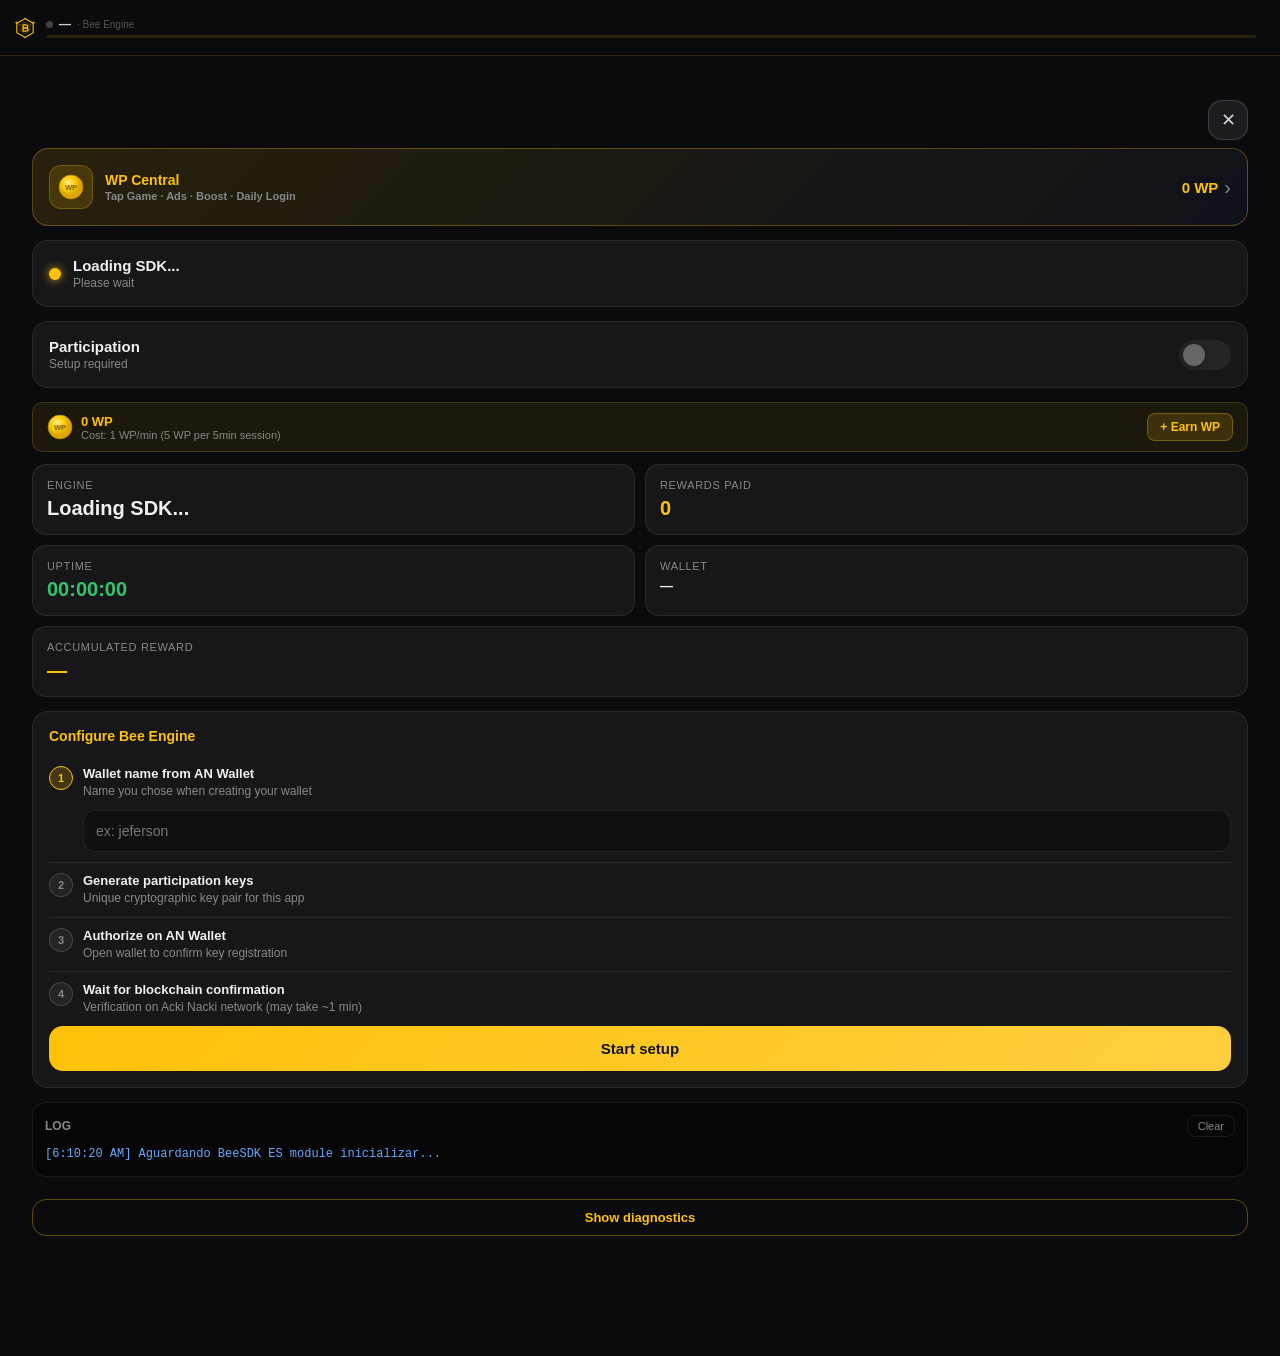
==== app/src/main/assets/bee/index.html @ 5e7e07d9 "fix(i18n): bloqueia traducao automatica do browser nas paginas do painel Adiciona meta notranslate e" ====
<!DOCTYPE html>
<html lang="pt-BR">
<head>
    <meta charset="UTF-8"/>
    <meta name="viewport" content="width=device-width, initial-scale=1.0, maximum-scale=1.0, user-scalable=no, viewport-fit=cover"/>
    <meta name="google" content="notranslate"/>
    <meta http-equiv="Content-Language" content="en"/>
    <title>Bee Engine</title>
    <style>
        :root {
            --text: #f0f0f0;
            --muted: #888;
            --yellow: #ffc107;
            --green: #31c46d;
            --red: #ff5f57;
            --blue: #64a8ff;
            --border: rgba(255,255,255,0.08);
            --card: rgba(255,255,255,0.05);
            --body-bg: #0b0b0d;
        }
        [data-theme="light"] {
            --text: #1A1E2E;
            --muted: #6B7280;
            --border: rgba(0,0,0,0.08);
            --card: rgba(0,0,0,0.04);
            --body-bg: #F0F2F8;
        }
        * { box-sizing: border-box; margin: 0; padding: 0; -webkit-tap-highlight-color: transparent; }
        html, body {
            min-height: 100%;
            background: var(--body-bg);
            color: var(--text);
            font-family: Arial, sans-serif;
            padding: 50px 16px 60px;
        }
        h1 { font-size: 22px; font-weight: 800; margin-bottom: 4px; }
        .sub { font-size: 13px; color: var(--muted); margin-bottom: 20px; }

        /* ── BOTÃO CENTRAL WP ── */
        .central-wp-btn {
            width: 100%;
            display: flex;
            align-items: center;
            justify-content: space-between;
            gap: 12px;
            padding: 16px;
            border-radius: 16px;
            border: 1px solid rgba(255,193,7,0.30);
            background: linear-gradient(135deg, rgba(255,193,7,0.12), rgba(16,18,26,0.95));
            cursor: pointer;
            margin-bottom: 14px;
            transition: transform .15s ease, opacity .15s ease;
            position: relative;
            overflow: hidden;
        }
        .central-wp-btn:active { transform: scale(.97); opacity: .9; }
        .cwb-left { display: flex; align-items: center; gap: 12px; }
        .cwb-icon {
            font-size: 24px;
            width: 44px; height: 44px;
            border-radius: 12px;
            background: rgba(255,193,7,0.15);
            border: 1px solid rgba(255,193,7,0.25);
            display: flex; align-items: center; justify-content: center;
            flex-shrink: 0;
        }
        .cwb-info { display: flex; flex-direction: column; gap: 2px; text-align: left; }
        .cwb-title { font-size: 14px; font-weight: 900; color: var(--yellow); }
        .cwb-sub   { font-size: 11px; color: var(--muted); font-weight: 600; }
        .cwb-right { display: flex; align-items: center; gap: 6px; flex-shrink: 0; }
        .cwb-bal   { font-size: 15px; font-weight: 900; color: var(--yellow); }
        .cwb-arrow { font-size: 20px; color: var(--muted); }

        .status-card {
            background: var(--card);
            border: 1px solid var(--border);
            border-radius: 16px;
            padding: 16px;
            margin-bottom: 14px;
            display: flex;
            align-items: center;
            gap: 12px;
        }
        .dot {
            width: 12px; height: 12px;
            border-radius: 50%;
            flex-shrink: 0;
            background: var(--muted);
            transition: background .3s, box-shadow .3s;
        }
        .dot.on   { background: var(--green); box-shadow: 0 0 10px rgba(49,196,109,0.8); }
        .dot.warn { background: var(--yellow); box-shadow: 0 0 10px rgba(255,193,7,0.8); }
        .dot.err  { background: var(--red); }
        .status-text { flex: 1; min-width: 0; }
        .status-title { font-weight: 700; font-size: 15px; }
        .status-desc  { font-size: 12px; color: var(--muted); margin-top: 2px; word-break: break-word; }

        .switch-row {
            display: flex;
            align-items: center;
            justify-content: space-between;
            background: var(--card);
            border: 1px solid var(--border);
            border-radius: 16px;
            padding: 16px;
            margin-bottom: 14px;
        }
        .switch { position: relative; width: 52px; height: 30px; flex-shrink: 0; }
        .switch input { opacity: 0; width: 0; height: 0; }
        .slider {
            position: absolute; inset: 0;
            background: rgba(255,255,255,0.15);
            border-radius: 999px;
            cursor: pointer;
            transition: .25s;
        }
        .slider:before {
            content: "";
            position: absolute;
            width: 22px; height: 22px;
            left: 4px; top: 4px;
            background: #ddd;
            border-radius: 50%;
            transition: .25s;
            box-shadow: 0 2px 6px rgba(0,0,0,0.4);
        }
        input:checked + .slider { background: var(--yellow); }
        input:checked + .slider:before { transform: translateX(22px); background: #111; }
        input:disabled + .slider { opacity: 0.4; cursor: not-allowed; }

        .metrics {
            display: grid;
            grid-template-columns: 1fr 1fr;
            gap: 10px;
            margin-bottom: 14px;
        }
        .metric-card {
            background: var(--card);
            border: 1px solid var(--border);
            border-radius: 14px;
            padding: 14px;
        }
        .metric-label { font-size: 11px; color: var(--muted); text-transform: uppercase; letter-spacing:.06em; margin-bottom: 6px; }
        .metric-value { font-size: 20px; font-weight: 800; }
        .mv-green  { color: var(--green); }
        .mv-yellow { color: var(--yellow); }
        .mv-small  { font-size: 13px; word-break: break-all; }

        .card {
            background: var(--card);
            border: 1px solid var(--border);
            border-radius: 16px;
            padding: 16px;
            margin-bottom: 14px;
        }
        .card h3 { font-size: 14px; font-weight: 700; margin-bottom: 12px; color: var(--yellow); }

        .step {
            display: flex;
            align-items: flex-start;
            gap: 10px;
            padding: 10px 0;
            border-bottom: 1px solid var(--border);
        }
        .step:last-of-type { border-bottom: none; padding-bottom: 0; }
        .step-num {
            width: 24px; height: 24px;
            border-radius: 50%;
            background: rgba(255,255,255,0.06);
            border: 1px solid rgba(255,255,255,0.15);
            color: var(--muted);
            font-size: 11px; font-weight: 800;
            display: flex; align-items: center; justify-content: center;
            flex-shrink: 0;
            transition: all .3s;
        }
        .step-num.active { background: rgba(255,193,7,0.2); border-color: var(--yellow); color: var(--yellow); }
        .step-num.done   { background: rgba(49,196,109,0.2); border-color: var(--green); color: var(--green); }
        .step-body { flex: 1; }
        .step-title { font-size: 13px; font-weight: 700; }
        .step-desc  { font-size: 12px; color: var(--muted); margin-top: 2px; line-height: 1.4; }

        input[type="text"] {
            width: 100%;
            padding: 12px;
            border-radius: 12px;
            border: 1px solid var(--border);
            background: rgba(0,0,0,0.3);
            color: var(--text);
            font-size: 14px;
            outline: none;
            margin-top: 10px;
        }
        input[type="text"]:focus { border-color: rgba(255,193,7,0.5); }

        .btn {
            width: 100%;
            padding: 14px;
            border: none;
            border-radius: 14px;
            font-size: 15px;
            font-weight: 800;
            cursor: pointer;
            margin-top: 10px;
            background: linear-gradient(135deg,#ffc107,#ffcf40);
            color: #111;
            transition: transform .15s, opacity .15s;
        }
        .btn:active  { transform: scale(0.97); }
        .btn:disabled { opacity: 0.4; cursor: not-allowed; transform: none; }
        .btn.ghost  { background: transparent; color: var(--yellow); border: 1px solid rgba(255,193,7,0.35); }
        .btn.danger { background: var(--red); color: #fff; }
        .btn.small  { padding: 10px; font-size: 13px; margin-top: 8px; }
        .btn.tap-btn {
            font-size: 12px; font-weight: 700; letter-spacing: .10em;
            padding: 16px 32px;
            background: transparent;
            color: #ffc107;
            border: 1px solid rgba(255,193,7,0.40);
            border-radius: 6px;
            box-shadow:
                0 0 12px rgba(255,193,7,0.10),
                inset 0 0 18px rgba(255,193,7,0.03);
            position: relative; overflow: hidden;
            animation: tap-idle-pulse 2.8s ease-in-out infinite;
            -webkit-tap-highlight-color: transparent;
        }
        .btn.tap-btn::before {
            content: '';
            position: absolute; inset: 0;
            background: linear-gradient(90deg,
                transparent 0%, rgba(255,193,7,0.10) 50%, transparent 100%);
            transform: translateX(-100%);
            animation: tap-scan 2.8s linear infinite;
            pointer-events: none;
        }
        .btn.tap-btn:active {
            background: rgba(255,193,7,0.08);
            box-shadow: 0 0 22px rgba(255,193,7,0.30), inset 0 0 20px rgba(255,193,7,0.08);
            transform: scale(.97);
        }
        @keyframes tap-idle-pulse {
            0%,100% { border-color: rgba(255,193,7,0.35); box-shadow: 0 0 8px rgba(255,193,7,0.08); }
            50%      { border-color: rgba(255,193,7,0.65); box-shadow: 0 0 18px rgba(255,193,7,0.20); }
        }
        @keyframes tap-scan {
            0%   { transform: translateX(-100%); }
            100% { transform: translateX(250%); }
        }


        .log-card { background: rgba(0,0,0,0.4); border: 1px solid var(--border); border-radius: 14px; padding: 12px; margin-bottom: 14px; }
        .log-header { display: flex; justify-content: space-between; align-items: center; margin-bottom: 8px; }
        .log-header span { font-size: 12px; font-weight: 700; color: var(--muted); text-transform: uppercase; }
        .log-clear { font-size: 11px; padding: 4px 10px; border-radius: 8px; border: 1px solid var(--border); background: transparent; color: var(--muted); cursor: pointer; }
        #logBox { font-family: monospace; font-size: 12px; max-height: 200px; overflow-y: auto; color: #ccc; line-height: 1.6; }
        .lok  { color: var(--green); }
        .lwrn { color: var(--yellow); }
        .lerr { color: var(--red); }
        .linf { color: var(--blue); }

        .hidden { display: none !important; }
        .spinner {
            display: inline-block;
            width: 14px; height: 14px;
            border: 2px solid rgba(255,193,7,0.3);
            border-top-color: var(--yellow);
            border-radius: 50%;
            animation: spin .8s linear infinite;
            vertical-align: middle;
            margin-right: 6px;
        }
        @keyframes spin { to { transform: rotate(360deg); } }

    /* ── PiP Mode ─────────────────────────────────────────── */
    #pipOverlay {
        display: none;
        position: fixed; inset: 0; z-index: 9999;
        background: #08090D;
        flex-direction: column;
        align-items: center;
        justify-content: center;
        gap: 6px;
        font-family: 'Courier New', monospace;
    }
    #pipOverlay.active { display: flex; }
    .pip-status-dot {
        width: 6px; height: 6px; border-radius: 50%;
        background: #ffc107;
        box-shadow: 0 0 8px #ffc107;
        animation: pip-blink 1.2s ease-in-out infinite;
        margin-bottom: 2px;
    }
    @keyframes pip-blink {
        0%,100% { opacity: 1; }
        50% { opacity: 0.3; }
    }
    .pip-label {
        font-size: 9px; font-weight: 700;
        color: rgba(255,193,7,0.5);
        letter-spacing: .15em;
        text-transform: uppercase;
    }
    .pip-value {
        font-size: 15px; font-weight: 900;
        color: #ffc107;
        letter-spacing: .05em;
    }
    .pip-epoch {
        font-size: 9px;
        color: rgba(255,255,255,0.25);
        letter-spacing: .08em;
    }
    .pip-divider {
        width: 32px; height: 1px;
        background: rgba(255,193,7,0.15);
        margin: 2px 0;
    }
    .pip-prog-wrap {
        width: 80%; height: 2px;
        background: rgba(255,255,255,0.08);
        border-radius: 2px;
        margin-top: 6px;
        overflow: hidden;
    }
    .pip-prog-fill {
        height: 100%;
        background: linear-gradient(90deg, #ffc107, #ffe566);
        border-radius: 2px;
        width: 0%;
        transition: width 1s linear;
    }
        /* ── Tema Claro ── */
        [data-theme="light"] .central-wp-btn { background: rgba(0,0,0,0.05); border-color: rgba(0,0,0,0.08); }
        [data-theme="light"] .wp-label { color: #1A1E2E; }
        [data-theme="light"] .wp-amount { color: #1A1E2E; }
        [data-theme="light"] .wp-sub { color: #6B7280; }
        [data-theme="light"] .mining-status-bar { background: rgba(0,0,0,0.05); border-color: rgba(0,0,0,0.08); }
        [data-theme="light"] .status-text { color: #1A1E2E; }
    </style>
</head>
<body>

<!-- ── HEADER FIXO ── -->
<div id="bee-header" style="
    position:fixed; top:0; left:0; right:0; height:56px;
    background:#0b0b0d; border-bottom:1px solid rgba(255,193,7,0.15);
    display:flex; align-items:center; padding:0 14px; gap:10px;
    z-index:1000; font-family:Arial,sans-serif;
">
    <!-- Ícone hex tech -->
    <svg width="22" height="22" viewBox="0 0 28 28" fill="none" style="flex-shrink:0">
        <path d="M14,2 L24.39,8 L24.39,20 L14,26 L3.61,20 L3.61,8 Z" fill="none" stroke="#ffc107" stroke-width="1.4"/>
        <path d="M14,6.5 L20.5,10.25 L20.5,17.75 L14,21.5 L7.5,17.75 L7.5,10.25 Z" fill="rgba(255,193,7,0.08)" stroke="rgba(255,193,7,0.3)" stroke-width="0.8"/>
        <path d="M7.5,10.25 L3,7" stroke="rgba(255,193,7,0.5)" stroke-width="1.0" stroke-linecap="round"/>
        <path d="M20.5,10.25 L25,7" stroke="rgba(255,193,7,0.5)" stroke-width="1.0" stroke-linecap="round"/>
        <circle cx="3" cy="7" r="1.2" fill="#ffc107"/>
        <circle cx="25" cy="7" r="1.2" fill="#ffc107"/>
        <path d="M11.5,10 L11.5,18 M11.5,10 L15,10 Q17.5,10 17.5,12.5 Q17.5,14 15.5,14 M11.5,14 L15.5,14 Q18,14 18,16 Q18,18 15,18 L11.5,18" stroke="#ffc107" stroke-width="1.6" stroke-linecap="round" stroke-linejoin="round"/>
        <circle cx="14" cy="2" r="1" fill="#ffc107"/>
        <circle cx="14" cy="26" r="1" fill="#ffc107"/>
    </svg>

    <!-- Info -->
    <div style="flex:1; min-width:0;">
        <div style="display:flex; align-items:center; gap:6px; margin-bottom:4px;">
            <div id="hdr-dot" style="width:7px;height:7px;border-radius:50%;background:#444;flex-shrink:0;transition:background 0.5s;"></div>
            <div id="hdr-wallet" style="font-size:12px;font-weight:700;color:#c8d0e0;white-space:nowrap;overflow:hidden;text-overflow:ellipsis;max-width:140px;">—</div>
            <div id="hdr-status" style="font-size:10px;color:#555;white-space:nowrap;" data-i18n="bee_engine_hdr">· Bee Engine</div>
        </div>
        <!-- Progress bar suave -->
        <div style="height:3px;background:rgba(255,193,7,0.12);border-radius:2px;overflow:hidden;">
            <div id="hdr-epoch-bar" style="height:100%;width:0%;background:linear-gradient(90deg,#ffc107,#ff9800);border-radius:2px;transition:width 1s linear;"></div>
        </div>
    </div>

    <!-- Epoch -->
    <div id="hdr-epoch-label" style="font-size:10px;color:#ffc107;font-weight:700;letter-spacing:0.5px;flex-shrink:0;opacity:0.7;"></div>
</div>

<!-- Botão fechar painel -->
<div style="display:flex;justify-content:flex-end;margin-bottom:8px;">
    <button onclick="window.AndroidBee.goBack()" style="width:40px;height:40px;border-radius:14px;background:rgba(255,255,255,0.07);border:1px solid rgba(200,208,224,0.18);color:#c8d0e0;font-size:18px;display:flex;align-items:center;justify-content:center;cursor:pointer;">✕</button>
</div>

<!-- ── BOTÃO CENTRAL WP ── -->
<button class="central-wp-btn" onclick="openCentralWP()">
    <div class="cwb-left">
        <div class="cwb-icon">
            <svg width="26" height="26" viewBox="0 0 48 48" xmlns="http://www.w3.org/2000/svg">
                <defs><radialGradient id="wpCoinG" cx="38%" cy="32%">
                    <stop offset="0%" stop-color="#FFE89A"/>
                    <stop offset="55%" stop-color="#FFD400"/>
                    <stop offset="100%" stop-color="#E0A800"/>
                </radialGradient></defs>
                <circle cx="24" cy="24" r="22" fill="url(#wpCoinG)" stroke="#B8860B" stroke-width="1.5"/>
                <circle cx="24" cy="24" r="17" fill="none" stroke="#B8860B" stroke-width="1" opacity="0.45"/>
                <text x="24" y="30" font-size="14" font-weight="900" text-anchor="middle" fill="#7a5c00" font-family="Arial, sans-serif">WP</text>
            </svg>
        </div>
        <div class="cwb-info">
            <span class="cwb-title" data-i18n="nav_central">Central WP</span>
            <span class="cwb-sub" data-i18n="nav_sub">Tap Game · Ads · Boost · Daily Login</span>
        </div>
    </div>
    <div class="cwb-right">
        <span class="cwb-bal" id="wpBalDisplay">-- WP</span>
        <span class="cwb-arrow">›</span>
    </div>
</button>

<div class="status-card">
    <div class="dot" id="dotStatus"></div>
    <div class="status-text">
        <div class="status-title" id="txtStatusTitle" data-i18n="loading_sdk">Loading SDK...</div>
        <div class="status-desc"  id="txtStatusDesc" data-i18n="please_wait">Please wait</div>
    </div>
</div>

<!-- Status da wallet (usado pelo app.js) -->
<div class="status-card hidden" id="walletStatusCard">
    <div class="dot" id="walletStatusDot"></div>
    <div class="status-text">
        <div class="status-title" id="walletStatusTitle">—</div>
        <div class="status-desc"  id="walletStatusDesc">—</div>
    </div>
</div>

<!-- Botão fechar painel -->
<!-- Botão fechar removido daqui — está no header fixo (bee-header) -->

<div class="switch-row">
    <div>
        <div style="font-weight:700;font-size:15px;" data-i18n="mining_title">Mining</div>
        <div style="font-size:12px;color:var(--muted);margin-top:2px;" id="switchSub" data-i18n="sw_setup">Setup required</div>
    </div>
    <label class="switch">
        <input type="checkbox" id="miningSwitch" disabled>
        <span class="slider"></span>
    </label>
</div>

<!-- WP balance card abaixo do switch -->
<div id="wpInfoRow" style="
    display:flex; align-items:center; justify-content:space-between;
    background:rgba(255,193,7,0.07); border:1px solid rgba(255,193,7,0.18);
    border-radius:10px; padding:10px 14px; margin-bottom:12px;
">
    <div style="display:flex;align-items:center;gap:8px;">
        <svg width="26" height="26" viewBox="0 0 48 48" xmlns="http://www.w3.org/2000/svg">
            <defs><radialGradient id="wpCoinG2" cx="38%" cy="32%">
                <stop offset="0%" stop-color="#FFE89A"/>
                <stop offset="55%" stop-color="#FFD400"/>
                <stop offset="100%" stop-color="#E0A800"/>
            </radialGradient></defs>
            <circle cx="24" cy="24" r="22" fill="url(#wpCoinG2)" stroke="#B8860B" stroke-width="1.5"/>
            <circle cx="24" cy="24" r="17" fill="none" stroke="#B8860B" stroke-width="1" opacity="0.45"/>
            <text x="24" y="30" font-size="14" font-weight="900" text-anchor="middle" fill="#7a5c00" font-family="Arial, sans-serif">WP</text>
        </svg>
        <div>
            <div style="font-size:13px;font-weight:700;color:#ffc107;" id="wpBalanceBee">0 WP</div>
            <div style="font-size:11px;color:var(--muted);" data-i18n="wp_cost_label">Cost: 1 WP/min (5 WP per 5min session)</div>
        </div>
    </div>
    <button onclick="try{AndroidBee.openCentralWP()}catch(e){}" data-i18n="btn_earn_wp" style="
        background:rgba(255,193,7,0.15); border:1px solid rgba(255,193,7,0.3);
        color:#ffc107; font-size:12px; font-weight:600; border-radius:8px;
        padding:6px 12px; cursor:pointer;
    ">+ Earn WP</button>
</div>

<div class="metrics">
    <div class="metric-card">
        <div class="metric-label" data-i18n="metric_engine">Engine</div>
        <div class="metric-value" id="mEngine" data-i18n="status_stopped">Stopped</div>
    </div>
    <div class="metric-card">
        <div class="metric-label" data-i18n="metric_rewards_paid">Rewards paid</div>
        <div class="metric-value mv-yellow" id="mCycles">0</div>
    </div>
    <div class="metric-card">
        <div class="metric-label" data-i18n="metric_uptime">Uptime</div>
        <div class="metric-value mv-green" id="mUptime">00:00:00</div>
    </div>
    <div class="metric-card">
        <div class="metric-label" data-i18n="metric_wallet">Wallet</div>
        <div class="metric-value mv-small" id="mWallet">—</div>
    </div>
    <div class="metric-card" style="grid-column: span 2;">
        <div class="metric-label" data-i18n="metric_accumulated_reward">Accumulated reward</div>
        <div class="metric-value mv-yellow" id="mReward">—</div>
    </div>
</div>

<div class="card" id="setupCard">
    <h3 data-i18n="configure_bee">Configure Bee Engine</h3>
    <div class="step">
        <div class="step-num" id="n1">1</div>
        <div class="step-body">
            <div class="step-title" data-i18n="wallet_name_label">Wallet name from AN Wallet</div>
            <div class="step-desc" data-i18n="wallet_name_desc">Name you chose when creating your wallet</div>
            <input type="text" id="walletInput" placeholder="ex: jeferson" autocomplete="off" autocapitalize="none" spellcheck="false"/>
        </div>
    </div>
    <div class="step">
        <div class="step-num" id="n2">2</div>
        <div class="step-body">
            <div class="step-title" data-i18n="step_gen_keys">Generate mining keys</div>
            <div class="step-desc" data-i18n="step_gen_keys_desc">Unique cryptographic key pair for this app</div>
        </div>
    </div>
    <div class="step">
        <div class="step-num" id="n3">3</div>
        <div class="step-body">
            <div class="step-title" data-i18n="step_authorize">Authorize on AN Wallet</div>
            <div class="step-desc" data-i18n="step_authorize_desc">Open wallet to confirm key registration</div>
        </div>
    </div>
    <div class="step">
        <div class="step-num" id="n4">4</div>
        <div class="step-body">
            <div class="step-title" data-i18n="step_wait_blockchain">Wait for blockchain confirmation</div>
            <div class="step-desc" data-i18n="step_wait_blockchain_desc">Verification on Acki Nacki network (may take ~1 min)</div>
        </div>
    </div>
    <button class="btn" id="btnSetup" data-i18n="btn_start_setup">Start setup</button>
    <button class="btn ghost small hidden" id="btnConnectWallet" data-i18n="connect_wallet">Connect AN Wallet</button>
    <button class="btn ghost small hidden" id="btnManageWallet" data-i18n="manage_wallet">Manage Wallet</button>
    <button class="btn ghost small hidden" id="btnOpenWalletAgain" data-i18n="btn_open_wallet_again">Open AN Wallet again</button>
    <button class="btn small hidden" id="btnReauth" onclick="reauthorizeKeys()" data-i18n="btn_reauth">🔁 Reauthorize keys on AN Wallet</button>
    <button class="btn danger small hidden" id="btnReset" data-i18n="btn_reset_setup">Reset setup</button>
</div>

<!-- Aviso Mambaboard — requisito para rewards -->
<div id="mambaCard" class="card hidden" style="margin-bottom:14px;border:1px solid rgba(255,193,7,0.35);background:linear-gradient(135deg,rgba(255,193,7,0.08),rgba(11,11,13,0.95));">
    <div style="display:flex;align-items:center;gap:10px;margin-bottom:10px;">
        <span style="font-size:22px;">⚠️</span>
        <div>
            <div style="font-weight:800;font-size:14px;color:var(--yellow);" data-i18n="rewards_required_title">Rewards Activation Required</div>
            <div style="font-size:12px;color:var(--muted);margin-top:2px;" data-i18n="rewards_required_desc">Mandatory requirement of the Acki Nacki network</div>
        </div>
    </div>
    <p style="font-size:13px;color:#ccc;line-height:1.6;margin-bottom:12px;" id="mambaPara">
        To receive NACKL, you need to activate your participation in the ecosystem:<br><br>
        <strong style="color:var(--yellow);">1.</strong> Access one of the official apps below<br>
        <strong style="color:var(--yellow);">2.</strong> Complete the initial task<br>
        <strong style="color:var(--yellow);">3.</strong> Place your first stake in <strong>Mambaboard</strong>
    </p>
    <div style="display:flex;flex-direction:column;gap:8px;">
        <button class="btn" style="display:flex;align-items:center;justify-content:center;gap:8px;font-size:14px;padding:12px;" onclick="openMambaApp('telegram')">
            <svg width="20" height="20" viewBox="0 0 240 240" xmlns="http://www.w3.org/2000/svg" style="flex-shrink:0;">
                <circle cx="120" cy="120" r="120" fill="#229ED9"/>
                <path d="M54 118.5l103-39.7c4.8-1.9 9 1.2 7.4 8.5l-17.6 83c-1.3 6-5 7.4-10.1 4.6l-28-20.6-13.5 13c-1.5 1.5-2.8 2.8-5.6 2.8l2-28.4 51.7-46.7c2.2-2 -.5-3.1-3.4-1.1l-63.9 40.2-27.5-8.6c-6-1.9-6.1-6 1.3-8.9z" fill="#fff"/>
            </svg>
            <span data-i18n="btn_telegram">Telegram</span>
        </button>
        <button class="btn ghost small" onclick="hideMambaCard()" data-i18n="btn_already_activated">Already activated — close notice</button>
    </div>
</div>

<!-- Primeiro tap obrigatório -->
<div id="firstTapCard" class="card hidden" style="margin-bottom:14px;text-align:center;">
    <h3 data-i18n="activate_bee">Activate Bee Engine</h3>
    <p style="font-size:13px;color:var(--muted);margin-bottom:4px;line-height:1.5;">
        A tap is required to verify your identity<br>and register the binding with the Miner contract.
    </p>
    <button class="btn tap-btn" id="btnFirstTap" style="margin-top:12px;" data-i18n="btn_tap_activate">
        TAP to activate
    </button>
</div>

<div id="tapSection" class="hidden" style="margin-bottom:14px;">
    <div class="card" style="text-align:center;">

<button class="btn tap-btn" id="btnTap" data-i18n="status_participating">PARTICIPATING...</button>
    </div>
</div>

<div class="log-card">
    <div class="log-header">
        <span data-i18n="log_title">Log</span>
        <button class="log-clear" onclick="clearLog()" data-i18n="log_clear">Clear</button>
    </div>
    <div id="logBox"></div>
</div>

<button class="btn ghost small" id="btnDiag" onclick="toggleDiag()" data-i18n="btn_show_diag">Show diagnostics</button>
<div id="diagPanel" class="hidden">
    <div class="card" style="margin-top:10px;">
        <h3 data-i18n="diag_title">Diagnostics</h3>
        <div class="step"><div class="step-body"><div class="step-title" data-i18n="diag_bridge">Bridge Android</div><div class="step-desc" id="dBridge">—</div></div></div>
        <div class="step"><div class="step-body"><div class="step-title" data-i18n="diag_sdk">SDK (BeeSDK)</div><div class="step-desc" id="dSdk">—</div></div></div>
        <div class="step"><div class="step-body"><div class="step-title" data-i18n="diag_wasm">WASM initialized</div><div class="step-desc" id="dWasm">—</div></div></div>
        <div class="step"><div class="step-body"><div class="step-title" data-i18n="diag_miner_addr">Miner address</div><div class="step-desc" id="dAddr" style="word-break:break-all;">—</div></div></div>
        <div class="step"><div class="step-body"><div class="step-title" data-i18n="diag_mining_active">Mining active</div><div class="step-desc" id="dMining">—</div></div></div>
        <div class="step"><div class="step-body"><div class="step-title" data-i18n="diag_can_start">can_start() — availability</div><div class="step-desc" id="dCanStart">—</div></div></div>
        <div class="step"><div class="step-body"><div class="step-title" data-i18n="diag_current_reward">Current reward</div><div class="step-desc" id="dReward">—</div></div></div>
        <div class="step"><div class="step-body"><div class="step-title" data-i18n="diag_cycles">Cycles (events received)</div><div class="step-desc" id="dCycles">—</div></div></div>
        <div class="step"><div class="step-body"><div class="step-title" data-i18n="diag_last_event">Last event</div><div class="step-desc" id="dLastEvent">—</div></div></div>
        <div class="step"><div class="step-body"><div class="step-title" data-i18n="diag_propagated">Propagation confirmed</div><div class="step-desc" id="dPropagated">—</div></div></div>
        <div class="step"><div class="step-body"><div class="step-title" data-i18n="diag_mamba">Mambaboard activated</div><div class="step-desc" id="dMamba">—</div></div></div>
        <div class="step"><div class="step-body"><div class="step-title" data-i18n="diag_autotap">Auto-tap</div><div class="step-desc" id="dAutoTap">—</div></div></div>
        <div class="step"><div class="step-body"><div class="step-title" data-i18n="diag_tapsum">tapSum (taps counted)</div><div class="step-desc" id="dTapSum">—</div></div></div>
        <button class="btn ghost small" onclick="runDiag()" data-i18n="btn_update_diag">Update diagnostics</button>
    </div>
</div>

<script>
    const BEE_I18N = {
      en: { panel_title: "Bee Engine", nav_central: "WP Central", nav_sub: "Tap Game · Ads · Boost · Daily Login", mining_title: "Participation", pip_title: "Background participation", pip_desc: "Keep mining when leaving the app ·", wp_cost_label: "Cost: 1 WP/min (5 WP per 5min session)", btn_earn_wp: "+ Earn WP", setup_required: "Setup required", loading_sdk: "Loading SDK...", please_wait: "Please wait", configure_bee: "Configure Bee Engine", activate_bee: "Activate Bee Engine", connect_wallet: "Connect AN Wallet", manage_wallet: "Manage Wallet", wallet_name_label: "Wallet name from AN Wallet", wallet_name_desc: "Name you chose when creating your wallet", step_gen_keys: "Generate participation keys", step_gen_keys_desc: "Unique cryptographic key pair for this app", step_authorize: "Authorize on AN Wallet", step_authorize_desc: "Open wallet to confirm key registration", step_wait_blockchain: "Wait for blockchain confirmation", step_wait_blockchain_desc: "Verification on Acki Nacki network (may take ~1 min)", btn_start_setup: "Start setup", btn_open_wallet_again: "Open AN Wallet again", btn_reauth: "🔁 Reauthorize keys on AN Wallet", btn_reset_setup: "Reset setup", rewards_required_title: "Rewards Activation Required", rewards_required_desc: "Mandatory requirement of the Acki Nacki network", mamba_intro: "To receive NACKL, you need to activate your participation in the ecosystem:", mamba_step1: "Access one of the official apps below", mamba_step2: "Complete the initial task", mamba_step3: "Place your first stake in <strong>Mambaboard</strong>", btn_already_activated: "Already activated — close notice", btn_close_panel: "Close", btn_telegram: "Telegram", first_tap_title: "Activate Bee Engine", first_tap_desc: "A tap is required to verify your identity<br>and register the binding with the Miner contract.", btn_tap_activate: "TAP to activate", log_title: "Log", log_clear: "Clear", btn_show_diag: "Show diagnostics", diag_title: "Diagnostics", btn_update_diag: "Update diagnostics", diag_bridge: "Bridge Android", diag_sdk: "SDK (BeeSDK)", diag_wasm: "WASM initialized", diag_miner_addr: "Miner address", diag_mining_active: "Participation active", diag_can_start: "can_start() — availability", diag_current_reward: "Current reward", diag_cycles: "Cycles (events received)", diag_last_event: "Last event", diag_propagated: "Propagation confirmed", diag_mamba: "Mambaboard activated", diag_autotap: "Auto-tap", diag_tapsum: "tapSum (taps counted)", status_stopped: "Stopped", status_participating: "PARTICIPATING...", metric_engine: "Engine", metric_rewards_paid: "Rewards paid", metric_uptime: "Uptime", metric_wallet: "Wallet", metric_accumulated_reward: "Accumulated reward", bee_engine_hdr: "· Bee Engine", bee_ready: "Bee ready ✅", bee_authorized: "Bee authorized ✅", mining_paused: "Participation paused", status_wallet: "Wallet: ", log_mining_started: "✅ Participation started — epoch active", log_mining_paused: "Participation paused.", log_reward_start: "⏱️ Epoch completed — claiming reward...", log_reward_fail: "❌ Reward claim failed after 3 attempts.", log_reauth_needed: "⚠️ Keys not registered — tap Reauthorize.", log_miner_lost: "⚠️ Miner instance lost — reward not collected.", log_unstable_node: "⚠️ Unstable node — retrying in 60s...", log_new_epoch: "✅ New epoch! Starting...", log_propagation_ok: "✅ Propagation confirmed", log_insufficient_wp: "❌ Insufficient WP to start.", log_read_state_fail: "Failed to read state: ", log_save_state_fail: "Failed to save state: ", log_opening_wallet: "Opening AN Wallet...", log_wallet_fail: "Failed to open wallet: ", log_prop_pending: "Propagation pending — confirming in background...", log_prop_checking: "🔍 Checking propagation (attempt ", log_prop_not_confirmed: "⚠️ Propagation not confirmed — mining may fail on claim.", log_gen_keys: "Generating mining keys...", log_keys_generated: "Keys generated ✅", log_confirm_wallet: "Confirm on AN Wallet and return here", log_setup_error: "Setup error: ", log_fetching_miner: "Fetching miner address ", log_attempt_failed: "Attempt ", log_bee_authorized: "Bee authorized! Turn on participation.", log_mambaboard_warning: "⚠️ IMPORTANT: To receive rewards, activate Mambaboard in Batteries or Ludo (Telegram).", log_wp_refunded: "↩️ WP refunded. Balance: ", log_claim_in_progress: "⏳ Previous reward claim in progress — rescheduling...", log_waiting_propagation: "⏳ Waiting for key propagation — please wait...", log_first_mining: "🔑 First participation: confirming key registration...", log_keys_confirmed: "✅ Keys confirmed! Reward will arrive this epoch.", log_wp_deducted: "✅ WP deducted. Remaining: ", log_waiting_session: "⏳ Waiting for session to expire... (", log_miner_created: "Miner created ✅ (attempt ", log_mining_protocol: "◈ Participation protocol active", log_epoch_timeout: "❌ Epoch did not start in 6 minutes. Try resetting.", pip_desc_full: "Keep earning NACKL in the background · free", status_ready: "Ready", log_calling_reward: "💰 Calling get_reward() on mining instance...", log_confirm_prop_reward: "🔄 Confirming propagation before get_reward()...", log_prop_failed_anyway: "⚠️ Propagation failed — attempting get_reward() anyway...", log_reward_attempt: "💰 Calling get_reward()... (attempt ", log_reward_attempt_fail: "❌ get_reward() failed (attempt ", log_retrying_in: "🔄 Retrying in ", log_prop_not_confirmed_start: "⚠️ Propagation not confirmed after ~2 min. Starting anyway; if reward does not arrive, tap Reauthorize keys.", log_waiting_epoch: "⏳ Waiting for epoch... ", sw_mine: "Participate (1 WP/min)", sw_need_wp: "Need {n} WP to start", sw_setup: "Setup required", sw_registering: "Registering keys on network...", sw_turn_on: "Turn on to participate", sw_error_debit: "Error debiting WP", sw_collecting: "Collecting reward...", sw_next_epoch: "Waiting for next epoch...", sw_mining: "Participating — earning NACKL ⚡", sw_resume: "Turn on to resume", sw_try_again: "Try again", sw_verify_again: "Try to verify again", sw_confirmed: "✅ Confirmed", sw_sent: "Sent ✅", sw_authorized: "✅ Already authorized — continue" },
      pt: { panel_title: "Bee Engine", nav_central: "Central WP", nav_sub: "Tap Game · Anúncios · Boost · Login Diário", mining_title: "Participação", pip_title: "Participação em segundo plano", pip_desc: "Continuar minerando ao sair do app ·", wp_cost_label: "Custo: 1 WP/min (5 WP por sessão de 5min)", btn_earn_wp: "+ Ganhar WP", setup_required: "Configure primeiro", loading_sdk: "Carregando SDK...", please_wait: "Aguarde", configure_bee: "Configurar Bee Engine", activate_bee: "Ativar Bee Engine", connect_wallet: "Conectar AN Wallet", manage_wallet: "Gerenciar Wallet", wallet_name_label: "Wallet name da AN Wallet", wallet_name_desc: "Nome que você escolheu ao criar sua carteira", step_gen_keys: "Gerar chaves de participação", step_gen_keys_desc: "Par de chaves criptográficas único para este app", step_authorize: "Autorizar na AN Wallet", step_authorize_desc: "Abre a carteira para confirmar o registro das chaves", step_wait_blockchain: "Aguardar confirmação blockchain", step_wait_blockchain_desc: "Verificação na rede Acki Nacki (pode levar ~1 min)", btn_start_setup: "Iniciar configuração", btn_open_wallet_again: "Abrir AN Wallet novamente", btn_reauth: "🔁 Reautorizar chaves na AN Wallet", btn_reset_setup: "Resetar configuração", rewards_required_title: "Ativação de Rewards Necessária", rewards_required_desc: "Requisito obrigatório da rede Acki Nacki", mamba_intro: "Para receber NACKL, você precisa ativar sua participação no ecossistema:", mamba_step1: "Acesse um dos apps oficiais abaixo", mamba_step2: "Complete a tarefa inicial", mamba_step3: "Coloque sua primeira parte no <strong>Mambaboard</strong>", btn_already_activated: "Já ativei — fechar aviso", btn_close_panel: "Fechar", btn_telegram: "Telegram", first_tap_title: "Ativar Bee Engine", first_tap_desc: "Um tap é necessário para verificar sua identidade<br>e registrar o binding com o contrato Miner.", btn_tap_activate: "TAP para ativar", log_title: "Log", log_clear: "Limpar", btn_show_diag: "Mostrar diagnóstico", diag_title: "Diagnóstico", btn_update_diag: "Atualizar diagnóstico", diag_bridge: "Bridge Android", diag_sdk: "SDK (BeeSDK)", diag_wasm: "WASM inicializado", diag_miner_addr: "Endereço do Miner", diag_mining_active: "Participação ativa", diag_can_start: "can_start() — disponibilidade", diag_current_reward: "Reward atual", diag_cycles: "Ciclos (eventos recebidos)", diag_last_event: "Último evento", diag_propagated: "Propagação confirmada", diag_mamba: "Mambaboard ativado", diag_autotap: "Auto-tap", diag_tapsum: "tapSum (taps contabilizados)", status_stopped: "Parada", status_participating: "PARTICIPANDO...", metric_engine: "Engine", metric_rewards_paid: "Rewards pagos", metric_uptime: "Uptime", metric_wallet: "Wallet", metric_accumulated_reward: "Reward acumulado", bee_engine_hdr: "· Bee Engine", bee_ready: "Bee pronta ✅", bee_authorized: "Bee autorizada ✅", mining_paused: "Participação pausada", status_wallet: "Carteira: ", log_mining_started: "✅ Participação iniciada — epoch ativo", log_mining_paused: "Participação pausada.", log_reward_start: "⏱️ Epoch concluído — coletando reward...", log_reward_fail: "❌ Claim falhou após 3 tentativas.", log_reauth_needed: "⚠️ Chaves não registradas — toque em Reautorizar.", log_miner_lost: "⚠️ Instância do miner perdida — reward não coletado.", log_unstable_node: "⚠️ Nó instável — tentando em 60s...", log_new_epoch: "✅ Novo epoch! Iniciando...", log_propagation_ok: "✅ Propagação confirmada", log_insufficient_wp: "❌ WP insuficiente para iniciar.", log_read_state_fail: "Falha ao ler estado: ", log_save_state_fail: "Falha ao salvar estado: ", log_opening_wallet: "Abrindo AN Wallet...", log_wallet_fail: "Falha ao abrir wallet: ", log_prop_pending: "Propagação pendente — confirmando em background...", log_prop_checking: "🔍 Verificando propagação (tentativa ", log_prop_not_confirmed: "⚠️ Propagação não confirmada — claim pode falhar.", log_gen_keys: "Gerando chaves de mineração...", log_keys_generated: "Chaves geradas ✅", log_confirm_wallet: "Confirme na AN Wallet e volte aqui", log_setup_error: "Erro no setup: ", log_fetching_miner: "Buscando miner address ", log_attempt_failed: "Tentativa ", log_bee_authorized: "Bee autorizada! Ligue a participação.", log_mambaboard_warning: "⚠️ IMPORTANTE: Para receber rewards, ative o Mambaboard.", log_wp_refunded: "↩️ WP reembolsado. Saldo: ", log_claim_in_progress: "⏳ Claim anterior em andamento — reagendando...", log_waiting_propagation: "⏳ Aguardando propagação das chaves...", log_first_mining: "🔑 Primeira participação: confirmando chaves...", log_keys_confirmed: "✅ Chaves confirmadas! Reward chegará neste epoch.", log_wp_deducted: "✅ WP debitado. Restante: ", log_waiting_session: "⏳ Aguardando sessão expirar... (", log_miner_created: "Miner criado ✅ (tentativa ", log_mining_protocol: "◈ Protocolo de participação ativo", log_epoch_timeout: "❌ Epoch não iniciou em 6 min. Tente resetar.", pip_desc_full: "Continuar ganhando NACKL em segundo plano · grátis", status_ready: "Pronto", log_calling_reward: "💰 Chamando get_reward() na instância de mineração...", log_confirm_prop_reward: "🔄 Confirmando propagação antes do get_reward()...", log_prop_failed_anyway: "⚠️ Propagação falhou — tentando get_reward() mesmo assim...", log_reward_attempt: "💰 Chamando get_reward()... (tentativa ", log_reward_attempt_fail: "❌ get_reward() falhou (tentativa ", log_retrying_in: "🔄 Tentando novamente em ", log_prop_not_confirmed_start: "⚠️ Propagação não confirmada após ~2 min. Iniciando mesmo assim; se o reward não chegar, toque em Reautorizar chaves.", log_waiting_epoch: "⏳ Aguardando epoch... ", sw_mine: "Participar (1 WP/min)", sw_need_wp: "Precisa de {n} WP para iniciar", sw_setup: "Configure primeiro", sw_registering: "Registrando chaves na rede...", sw_turn_on: "Ligue para participar", sw_error_debit: "Erro ao debitar WP", sw_collecting: "Coletando reward...", sw_next_epoch: "Aguardando próximo epoch...", sw_mining: "Participando — ganhando NACKL ⚡", sw_resume: "Ligue para continuar", sw_try_again: "Tentar novamente", sw_verify_again: "Tentar verificar novamente", sw_confirmed: "✅ Confirmado", sw_sent: "Enviado ✅", sw_authorized: "✅ Já autorizei — continuar" },
      es: { panel_title: "Bee Engine", nav_central: "Central WP", nav_sub: "Tap Game · Anuncios · Boost · Login Diario", mining_title: "Participación", pip_title: "Participación en segundo plano", pip_desc: "Seguir minando al salir de la app ·", wp_cost_label: "Costo: 1 WP/min (5 WP por sesión de 5min)", btn_earn_wp: "+ Ganar WP", setup_required: "Configuración requerida", loading_sdk: "Cargando SDK...", please_wait: "Espera", configure_bee: "Configurar Bee Engine", activate_bee: "Activar Bee Engine", connect_wallet: "Conectar AN Wallet", manage_wallet: "Gestionar Wallet", wallet_name_label: "Nombre de wallet de AN Wallet", wallet_name_desc: "Nombre que elegiste al crear tu wallet", step_gen_keys: "Generar claves de participación", step_gen_keys_desc: "Par de claves criptográficas único para esta app", step_authorize: "Autorizar en AN Wallet", step_authorize_desc: "Abre la wallet para confirmar el registro de claves", step_wait_blockchain: "Esperar confirmación blockchain", step_wait_blockchain_desc: "Verificación en la red Acki Nacki (puede tardar ~1 min)", btn_start_setup: "Iniciar configuración", btn_open_wallet_again: "Abrir AN Wallet de nuevo", btn_reauth: "🔁 Reautorizar claves en AN Wallet", btn_reset_setup: "Restablecer configuración", rewards_required_title: "Activación de Recompensas Necesaria", rewards_required_desc: "Requisito obligatorio de la red Acki Nacki", mamba_intro: "Para recibir NACKL, necesitas activar tu participación en el ecosistema:", mamba_step1: "Accede a una de las apps oficiales abajo", mamba_step2: "Completa la tarea inicial", mamba_step3: "Coloca tu primera apuesta en <strong>Mambaboard</strong>", btn_already_activated: "Ya activé — cerrar aviso", btn_close_panel: "Cerrar", btn_telegram: "Telegram", first_tap_title: "Activar Bee Engine", first_tap_desc: "Se requiere un tap para verificar tu identidad<br>y registrar el binding con el contrato Miner.", btn_tap_activate: "TAP para activar", log_title: "Registro", log_clear: "Limpiar", btn_show_diag: "Mostrar diagnóstico", diag_title: "Diagnóstico", btn_update_diag: "Actualizar diagnóstico", diag_bridge: "Bridge Android", diag_sdk: "SDK (BeeSDK)", diag_wasm: "WASM inicializado", diag_miner_addr: "Dirección del Miner", diag_mining_active: "Participación activa", diag_can_start: "can_start() — disponibilidad", diag_current_reward: "Recompensa actual", diag_cycles: "Ciclos (eventos recibidos)", diag_last_event: "Último evento", diag_propagated: "Propagación confirmada", diag_mamba: "Mambaboard activado", diag_autotap: "Auto-tap", diag_tapsum: "tapSum (taps contados)", status_stopped: "Detenida", status_participating: "PARTICIPANDO...", metric_engine: "Motor", metric_rewards_paid: "Recompensas pagadas", metric_uptime: "Tiempo activo", metric_wallet: "Wallet", metric_accumulated_reward: "Recompensa acumulada", bee_engine_hdr: "· Bee Engine", bee_ready: "Bee lista ✅", bee_authorized: "Bee autorizada ✅", mining_paused: "Participación pausada", status_wallet: "Cartera: ", log_mining_started: "✅ Participación iniciada", log_mining_paused: "Participación pausada.", log_reward_start: "⏱️ Epoch completado — reclamando recompensa...", log_reward_fail: "❌ Claim fallido tras 3 intentos.", log_reauth_needed: "⚠️ Claves no registradas — toca Reautorizar.", log_miner_lost: "⚠️ Instancia del miner perdida.", log_unstable_node: "⚠️ Nodo inestable — reintentando en 60s...", log_new_epoch: "✅ ¡Nuevo epoch! Iniciando...", log_propagation_ok: "✅ Propagación confirmada", log_insufficient_wp: "❌ WP insuficiente para minar.", log_read_state_fail: "Error al leer estado: ", log_save_state_fail: "Error al guardar: ", log_opening_wallet: "Abriendo AN Wallet...", log_wallet_fail: "Error al abrir wallet: ", log_prop_pending: "Propagación pendiente...", log_prop_checking: "🔍 Verificando propagación (intento ", log_prop_not_confirmed: "⚠️ Propagación no confirmada — claim puede fallar.", log_gen_keys: "Generando claves de minería...", log_keys_generated: "Claves generadas ✅", log_confirm_wallet: "Confirma en AN Wallet y vuelve aquí", log_setup_error: "Error en setup: ", log_fetching_miner: "Buscando dirección miner ", log_attempt_failed: "Intento ", log_bee_authorized: "¡Bee autorizada! Activa la participación.", log_mambaboard_warning: "⚠️ IMPORTANTE: Para recibir recompensas, activa Mambaboard.", log_wp_refunded: "↩️ WP reembolsado. Saldo: ", log_claim_in_progress: "⏳ Claim anterior en progreso — reprogramando...", log_waiting_propagation: "⏳ Esperando propagación de claves...", log_first_mining: "🔑 Primera minería: confirmando claves...", log_keys_confirmed: "✅ ¡Claves confirmadas! Recompensa llegará este epoch.", log_wp_deducted: "✅ WP deducido. Restante: ", log_waiting_session: "⏳ Esperando que expire la sesión... (", log_miner_created: "Miner creado ✅ (intento ", log_mining_protocol: "◈ Protocolo de minería activo", log_epoch_timeout: "❌ Epoch no inició en 6 min. Intenta reiniciar.", pip_desc_full: "Seguir ganando NACKL en segundo plano · gratis", status_ready: "Listo", log_calling_reward: "💰 Llamando get_reward() en instancia de minería...", log_confirm_prop_reward: "🔄 Confirmando propagación antes de get_reward()...", log_prop_failed_anyway: "⚠️ Propagación fallida — intentando get_reward() de todos modos...", log_reward_attempt: "💰 Llamando get_reward()... (intento ", log_reward_attempt_fail: "❌ get_reward() falló (intento ", log_retrying_in: "🔄 Reintentando en ", log_prop_not_confirmed_start: "⚠️ Propagación no confirmada tras ~2 min. Iniciando de todos modos; si la recompensa no llega, toca Reautorizar.", log_waiting_epoch: "⏳ Esperando epoch... ", sw_mine: "Participar (1 WP/min)", sw_need_wp: "Necesitas {n} WP para iniciar", sw_setup: "Configuración requerida", sw_registering: "Registrando claves en red...", sw_turn_on: "Activa para participar", sw_error_debit: "Error al debitar WP", sw_collecting: "Recolectando recompensa...", sw_next_epoch: "Esperando siguiente epoch...", sw_mining: "Participando — ganando NACKL ⚡", sw_resume: "Activa para continuar", sw_try_again: "Intentar de nuevo", sw_verify_again: "Intentar verificar de nuevo", sw_confirmed: "✅ Confirmado", sw_sent: "Enviado ✅", sw_authorized: "✅ Ya autorizado — continuar" },
      fr: { panel_title: "Bee Engine", nav_central: "Central WP", nav_sub: "Tap Game · Pubs · Boost · Connexion quotidienne", mining_title: "Participation", pip_title: "Participation en arrière-plan", pip_desc: "Continuer à miner en quittant l'app ·", wp_cost_label: "Coût : 1 WP/min (5 WP par session de 5min)", btn_earn_wp: "+ Gagner WP", setup_required: "Configuration requise", loading_sdk: "Chargement du SDK...", please_wait: "Veuillez patienter", configure_bee: "Configurer Bee Engine", activate_bee: "Activer Bee Engine", connect_wallet: "Connecter AN Wallet", manage_wallet: "Gérer le Wallet", wallet_name_label: "Nom du wallet AN Wallet", wallet_name_desc: "Nom choisi lors de la création de votre wallet", step_gen_keys: "Générer des clés de participation", step_gen_keys_desc: "Paire de clés cryptographiques unique pour cette app", step_authorize: "Autoriser sur AN Wallet", step_authorize_desc: "Ouvre le wallet pour confirmer l'enregistrement des clés", step_wait_blockchain: "Attendre la confirmation blockchain", step_wait_blockchain_desc: "Vérification sur le réseau Acki Nacki (peut prendre ~1 min)", btn_start_setup: "Démarrer la configuration", btn_open_wallet_again: "Rouvrir AN Wallet", btn_reauth: "🔁 Réautoriser les clés sur AN Wallet", btn_reset_setup: "Réinitialiser la configuration", rewards_required_title: "Activation des récompenses requise", rewards_required_desc: "Exigence obligatoire du réseau Acki Nacki", mamba_intro: "Pour recevoir NACKL, vous devez activer votre participation à l'écosystème :", mamba_step1: "Accédez à l'une des apps officielles ci-dessous", mamba_step2: "Complétez la tâche initiale", mamba_step3: "Placez votre première mise dans <strong>Mambaboard</strong>", btn_already_activated: "Déjà activé — fermer l'avis", btn_close_panel: "Fermer", btn_telegram: "Telegram", first_tap_title: "Activer Bee Engine", first_tap_desc: "Un tap est requis pour vérifier votre identité<br>et enregistrer le lien avec le contrat Miner.", btn_tap_activate: "TAP pour activer", log_title: "Journal", log_clear: "Effacer", btn_show_diag: "Afficher le diagnostic", diag_title: "Diagnostic", btn_update_diag: "Mettre à jour le diagnostic", diag_bridge: "Bridge Android", diag_sdk: "SDK (BeeSDK)", diag_wasm: "WASM initialisé", diag_miner_addr: "Adresse du Miner", diag_mining_active: "Participation active", diag_can_start: "can_start() — disponibilité", diag_current_reward: "Récompense actuelle", diag_cycles: "Cycles (événements reçus)", diag_last_event: "Dernier événement", diag_propagated: "Propagation confirmée", diag_mamba: "Mambaboard activé", diag_autotap: "Auto-tap", diag_tapsum: "tapSum (taps comptés)", status_stopped: "Arrêté", status_participating: "PARTICIPATION...", metric_engine: "Moteur", metric_rewards_paid: "Récompenses payées", metric_uptime: "Disponibilité", metric_wallet: "Wallet", metric_accumulated_reward: "Récompense accumulée", bee_engine_hdr: "· Bee Engine", bee_ready: "Bee prête ✅", bee_authorized: "Bee autorisée ✅", mining_paused: "Participation en pause", status_wallet: "Portefeuille : ", log_mining_started: "✅ Participation démarrée", log_mining_paused: "Minage en pause.", log_reward_start: "⏱️ Epoch terminé — réclamation...", log_reward_fail: "❌ Claim échoué après 3 tentatives.", log_reauth_needed: "⚠️ Clés non enregistrées — appuyez sur Réautoriser.", log_miner_lost: "⚠️ Instance du miner perdue.", log_unstable_node: "⚠️ Nœud instable — nouvelle tentative dans 60s...", log_new_epoch: "✅ Nouvel epoch ! Minage...", log_propagation_ok: "✅ Propagation confirmée", log_insufficient_wp: "❌ WP insuffisants pour miner.", log_read_state_fail: "Échec lecture état : ", log_save_state_fail: "Échec sauvegarde : ", log_opening_wallet: "Ouverture AN Wallet...", log_wallet_fail: "Échec ouverture wallet : ", log_prop_pending: "Propagation en attente...", log_prop_checking: "🔍 Vérification propagation (tentative ", log_prop_not_confirmed: "⚠️ Propagation non confirmée — claim peut échouer.", log_gen_keys: "Génération des clés de minage...", log_keys_generated: "Clés générées ✅", log_confirm_wallet: "Confirmez sur AN Wallet et revenez ici", log_setup_error: "Erreur de configuration : ", log_fetching_miner: "Recherche adresse miner ", log_attempt_failed: "Tentative ", log_bee_authorized: "Bee autorisée ! Activez la participation.", log_mambaboard_warning: "⚠️ IMPORTANT : Pour recevoir des récompenses, activez Mambaboard.", log_wp_refunded: "↩️ WP remboursé. Solde : ", log_claim_in_progress: "⏳ Claim précédent en cours — reprogrammation...", log_waiting_propagation: "⏳ Attente de la propagation des clés...", log_first_mining: "🔑 Premier minage : confirmation des clés...", log_keys_confirmed: "✅ Clés confirmées ! La récompense arrivera cet epoch.", log_wp_deducted: "✅ WP déduit. Restant : ", log_waiting_session: "⏳ Attente expiration session... (", log_miner_created: "Miner créé ✅ (tentative ", log_mining_protocol: "◈ Protocole de minage actif", log_epoch_timeout: "❌ Epoch non démarré en 6 min. Essayez de réinitialiser.", pip_desc_full: "Continuer à gagner NACKL en arrière-plan · gratuit", status_ready: "Prêt", log_calling_reward: "💰 Appel de get_reward() sur l'instance de minage...", log_confirm_prop_reward: "🔄 Confirmation de la propagation avant get_reward()...", log_prop_failed_anyway: "⚠️ Propagation échouée — tentative de get_reward() quand même...", log_reward_attempt: "💰 Appel get_reward()... (tentative ", log_reward_attempt_fail: "❌ get_reward() échoué (tentative ", log_retrying_in: "🔄 Nouvelle tentative dans ", log_prop_not_confirmed_start: "⚠️ Propagation non confirmée après ~2 min. Démarrage quand même ; si la récompense n'arrive pas, appuyez sur Réautoriser.", log_waiting_epoch: "⏳ Attente de l'epoch... ", sw_mine: "Participer (1 WP/min)", sw_need_wp: "Besoin de {n} WP pour démarrer", sw_setup: "Configuration requise", sw_registering: "Enregistrement des clés...", sw_turn_on: "Activer pour participer", sw_error_debit: "Erreur de débit WP", sw_collecting: "Collecte de la récompense...", sw_next_epoch: "Attente du prochain epoch...", sw_mining: "Participation — NACKL en cours ⚡", sw_resume: "Activer pour reprendre", sw_try_again: "Réessayer", sw_verify_again: "Réessayer la vérification", sw_confirmed: "✅ Confirmé", sw_sent: "Envoyé ✅", sw_authorized: "✅ Déjà autorisé — continuer" },
      de: { panel_title: "Bee Engine", nav_central: "WP-Zentrale", nav_sub: "Tap Game · Anzeigen · Boost · Täglicher Login", mining_title: "Participation", pip_title: "Hintergrundteilnahme", pip_desc: "Weiter minen beim Verlassen der App ·", wp_cost_label: "Kosten: 1 WP/Min (5 WP pro 5-Min-Sitzung)", btn_earn_wp: "+ WP verdienen", setup_required: "Einrichtung erforderlich", loading_sdk: "SDK wird geladen...", please_wait: "Bitte warten", configure_bee: "Bee Engine konfigurieren", activate_bee: "Bee Engine aktivieren", connect_wallet: "AN Wallet verbinden", manage_wallet: "Wallet verwalten", wallet_name_label: "Wallet-Name von AN Wallet", wallet_name_desc: "Name, den du beim Erstellen der Wallet gewählt hast", step_gen_keys: "Teilnahme-Schlüssel generieren", step_gen_keys_desc: "Eindeutiges kryptografisches Schlüsselpaar für diese App", step_authorize: "Auf AN Wallet autorisieren", step_authorize_desc: "Wallet öffnen, um Schlüsselregistrierung zu bestätigen", step_wait_blockchain: "Auf Blockchain-Bestätigung warten", step_wait_blockchain_desc: "Überprüfung im Acki-Nacki-Netzwerk (kann ~1 Min dauern)", btn_start_setup: "Einrichtung starten", btn_open_wallet_again: "AN Wallet erneut öffnen", btn_reauth: "🔁 Schlüssel auf AN Wallet erneut autorisieren", btn_reset_setup: "Einrichtung zurücksetzen", rewards_required_title: "Belohnungsaktivierung erforderlich", rewards_required_desc: "Verpflichtende Anforderung des Acki-Nacki-Netzwerks", mamba_intro: "Um NACKL zu erhalten, musst du deine Teilnahme am Ökosystem aktivieren:", mamba_step1: "Öffne eine der offiziellen Apps unten", mamba_step2: "Erste Aufgabe abschließen", mamba_step3: "Platziere deinen ersten Einsatz im <strong>Mambaboard</strong>", btn_already_activated: "Bereits aktiviert — Hinweis schließen", btn_close_panel: "Schließen", btn_telegram: "Telegram", first_tap_title: "Bee Engine aktivieren", first_tap_desc: "Ein Tap ist erforderlich, um deine Identität zu verifizieren<br>und die Bindung mit dem Miner-Vertrag zu registrieren.", btn_tap_activate: "TAP zum Aktivieren", log_title: "Protokoll", log_clear: "Löschen", btn_show_diag: "Diagnose anzeigen", diag_title: "Diagnose", btn_update_diag: "Diagnose aktualisieren", diag_bridge: "Bridge Android", diag_sdk: "SDK (BeeSDK)", diag_wasm: "WASM initialisiert", diag_miner_addr: "Miner-Adresse", diag_mining_active: "Teilnahme aktiv", diag_can_start: "can_start() — Verfügbarkeit", diag_current_reward: "Aktuelle Belohnung", diag_cycles: "Zyklen (empfangene Ereignisse)", diag_last_event: "Letztes Ereignis", diag_propagated: "Propagation bestätigt", diag_mamba: "Mambaboard aktiviert", diag_autotap: "Auto-Tap", diag_tapsum: "tapSum (gezählte Taps)", status_stopped: "Gestoppt", status_participating: "NIMMT TEIL...", metric_engine: "Engine", metric_rewards_paid: "Bezahlte Belohnungen", metric_uptime: "Laufzeit", metric_wallet: "Wallet", metric_accumulated_reward: "Angesammelte Belohnung", bee_engine_hdr: "· Bee Engine", bee_ready: "Bee bereit ✅", bee_authorized: "Bee autorisiert ✅", mining_paused: "Teilnahme pausiert", status_wallet: "Wallet: ", log_mining_started: "✅ Teilnahme gestartet", log_mining_paused: "Mining pausiert.", log_reward_start: "⏱️ Epoch abgeschlossen — Reward wird angefordert...", log_reward_fail: "❌ Reward nach 3 Versuchen fehlgeschlagen.", log_reauth_needed: "⚠️ Schlüssel nicht registriert — tippe auf Erneut autorisieren.", log_miner_lost: "⚠️ Miner-Instanz verloren.", log_unstable_node: "⚠️ Instabiler Knoten — Retry in 60s...", log_new_epoch: "✅ Neuer Epoch! Mining startet...", log_propagation_ok: "✅ Propagation bestätigt", log_insufficient_wp: "❌ Zu wenig WP für Mining.", log_read_state_fail: "Fehler beim Lesen: ", log_save_state_fail: "Fehler beim Speichern: ", log_opening_wallet: "AN Wallet öffnen...", log_wallet_fail: "Wallet öffnen fehlgeschlagen: ", log_prop_pending: "Propagation ausstehend...", log_prop_checking: "🔍 Propagation prüfen (Versuch ", log_prop_not_confirmed: "⚠️ Propagation nicht bestätigt — Claim könnte scheitern.", log_gen_keys: "Mining-Schlüssel generieren...", log_keys_generated: "Schlüssel generiert ✅", log_confirm_wallet: "In AN Wallet bestätigen und zurückkehren", log_setup_error: "Setup-Fehler: ", log_fetching_miner: "Miner-Adresse abrufen ", log_attempt_failed: "Versuch ", log_bee_authorized: "Bee autorisiert! Teilnahme einschalten.", log_mambaboard_warning: "⚠️ WICHTIG: Für Belohnungen Mambaboard aktivieren.", log_wp_refunded: "↩️ WP zurückerstattet. Guthaben: ", log_claim_in_progress: "⏳ Vorheriger Claim läuft — wird neu geplant...", log_waiting_propagation: "⏳ Warten auf Schlüssel-Propagation...", log_first_mining: "🔑 Erstes Mining: Schlüssel bestätigen...", log_keys_confirmed: "✅ Schlüssel bestätigt! Reward kommt in dieser Epoch.", log_wp_deducted: "✅ WP abgezogen. Verbleibend: ", log_waiting_session: "⏳ Warten auf Session-Ablauf... (", log_miner_created: "Miner erstellt ✅ (Versuch ", log_mining_protocol: "◈ Mining-Protokoll aktiv", log_epoch_timeout: "❌ Epoch startete nicht in 6 Min. Bitte zurücksetzen.", pip_desc_full: "NACKL im Hintergrund verdienen · kostenlos", status_ready: "Bereit", log_calling_reward: "💰 get_reward() auf Mining-Instanz aufrufen...", log_confirm_prop_reward: "🔄 Propagation vor get_reward() bestätigen...", log_prop_failed_anyway: "⚠️ Propagation fehlgeschlagen — get_reward() trotzdem versuchen...", log_reward_attempt: "💰 get_reward() aufrufen... (Versuch ", log_reward_attempt_fail: "❌ get_reward() fehlgeschlagen (Versuch ", log_retrying_in: "🔄 Erneuter Versuch in ", log_prop_not_confirmed_start: "⚠️ Propagation nach ~2 Min. nicht bestätigt. Trotzdem starten; wenn Reward nicht ankommt, tippe auf Erneut autorisieren.", log_waiting_epoch: "⏳ Epoch abwarten... ", sw_mine: "Teilnehmen (1 WP/min)", sw_need_wp: "{n} WP zum Starten benötigt", sw_setup: "Einrichtung erforderlich", sw_registering: "Schlüssel registrieren...", sw_turn_on: "Einschalten zur Teilnahme", sw_error_debit: "WP-Abbuchungsfehler", sw_collecting: "Belohnung sammeln...", sw_next_epoch: "Warten auf nächste Epoch...", sw_mining: "Participating — earning NACKL ⚡", sw_resume: "Einschalten zum Fortfahren", sw_try_again: "Erneut versuchen", sw_verify_again: "Erneut verifizieren", sw_confirmed: "✅ Bestätigt", sw_sent: "Gesendet ✅", sw_authorized: "✅ Bereits autorisiert — weiter" },
      it: { panel_title: "Bee Engine", nav_central: "Central WP", nav_sub: "Tap Game · Annunci · Boost · Login giornaliero", mining_title: "Participation", pip_title: "Partecipazione in background", pip_desc: "Continua a minare uscendo dall'app ·", wp_cost_label: "Costo: 1 WP/min (5 WP a sessione di 5min)", btn_earn_wp: "+ Guadagna WP", setup_required: "Configurazione richiesta", loading_sdk: "Caricamento SDK...", please_wait: "Attendere", configure_bee: "Configura Bee Engine", activate_bee: "Attiva Bee Engine", connect_wallet: "Collega AN Wallet", manage_wallet: "Gestisci Wallet", wallet_name_label: "Nome wallet da AN Wallet", wallet_name_desc: "Nome scelto durante la creazione del wallet", step_gen_keys: "Genera chiavi di partecipazione", step_gen_keys_desc: "Coppia di chiavi crittografiche unica per questa app", step_authorize: "Autorizza su AN Wallet", step_authorize_desc: "Apri il wallet per confermare la registrazione delle chiavi", step_wait_blockchain: "Attendi la conferma blockchain", step_wait_blockchain_desc: "Verifica sulla rete Acki Nacki (può richiedere ~1 min)", btn_start_setup: "Avvia configurazione", btn_open_wallet_again: "Riapri AN Wallet", btn_reauth: "🔁 Riautorizza chiavi su AN Wallet", btn_reset_setup: "Reimposta configurazione", rewards_required_title: "Attivazione ricompense richiesta", rewards_required_desc: "Requisito obbligatorio della rete Acki Nacki", mamba_intro: "Per ricevere NACKL, devi attivare la tua partecipazione all'ecosistema:", mamba_step1: "Accedi a una delle app ufficiali sotto", mamba_step2: "Completa l'attività iniziale", mamba_step3: "Inserisci la tua prima quota nel <strong>Mambaboard</strong>", btn_already_activated: "Già attivato — chiudi avviso", btn_close_panel: "Chiudi", btn_telegram: "Telegram", first_tap_title: "Attiva Bee Engine", first_tap_desc: "È richiesto un tap per verificare la tua identità<br>e registrare il binding con il contratto Miner.", btn_tap_activate: "TAP per attivare", log_title: "Registro", log_clear: "Cancella", btn_show_diag: "Mostra diagnostica", diag_title: "Diagnostica", btn_update_diag: "Aggiorna diagnostica", diag_bridge: "Bridge Android", diag_sdk: "SDK (BeeSDK)", diag_wasm: "WASM inizializzato", diag_miner_addr: "Indirizzo Miner", diag_mining_active: "Partecipazione attiva", diag_can_start: "can_start() — disponibilità", diag_current_reward: "Ricompensa attuale", diag_cycles: "Cicli (eventi ricevuti)", diag_last_event: "Ultimo evento", diag_propagated: "Propagazione confermata", diag_mamba: "Mambaboard attivato", diag_autotap: "Auto-tap", diag_tapsum: "tapSum (tap contati)", status_stopped: "Fermato", status_participating: "PARTECIPANDO...", metric_engine: "Motore", metric_rewards_paid: "Ricompense pagate", metric_uptime: "Uptime", metric_wallet: "Wallet", metric_accumulated_reward: "Ricompensa accumulata", bee_engine_hdr: "· Bee Engine", bee_ready: "Bee pronta ✅", bee_authorized: "Bee autorizzata ✅", mining_paused: "Partecipazione in pausa", status_wallet: "Wallet: ", log_mining_started: "✅ Partecipazione avviata", log_mining_paused: "Mining in pausa.", log_reward_start: "⏱️ Epoch completato — claim...", log_reward_fail: "❌ Claim fallito dopo 3 tentativi.", log_reauth_needed: "⚠️ Chiavi non registrate — tocca Riautorizza.", log_miner_lost: "⚠️ Istanza miner persa.", log_unstable_node: "⚠️ Nodo instabile — riprovo in 60s...", log_new_epoch: "✅ Nuovo epoch! Avvio...", log_propagation_ok: "✅ Propagazione confermata", log_insufficient_wp: "❌ WP insufficienti per il mining.", log_read_state_fail: "Errore lettura stato: ", log_save_state_fail: "Errore salvataggio: ", log_opening_wallet: "Apertura AN Wallet...", log_wallet_fail: "Apertura wallet fallita: ", log_prop_pending: "Propagazione in attesa...", log_prop_checking: "🔍 Controllo propagazione (tentativo ", log_prop_not_confirmed: "⚠️ Propagazione non confermata — claim potrebbe fallire.", log_gen_keys: "Generazione chiavi di mining...", log_keys_generated: "Chiavi generate ✅", log_confirm_wallet: "Conferma su AN Wallet e torna qui", log_setup_error: "Errore di setup: ", log_fetching_miner: "Recupero indirizzo miner ", log_attempt_failed: "Tentativo ", log_bee_authorized: "Bee autorizzata! Attiva la partecipazione.", log_mambaboard_warning: "⚠️ IMPORTANTE: Per ricevere reward, attiva Mambaboard.", log_wp_refunded: "↩️ WP rimborsato. Saldo: ", log_claim_in_progress: "⏳ Claim precedente in corso — riprogrammazione...", log_waiting_propagation: "⏳ Attendere propagazione chiavi...", log_first_mining: "🔑 Primo mining: conferma chiavi...", log_keys_confirmed: "✅ Chiavi confermate! Reward arriverà questo epoch.", log_wp_deducted: "✅ WP dedotto. Rimanente: ", log_waiting_session: "⏳ Attendendo scadenza sessione... (", log_miner_created: "Miner creato ✅ (tentativo ", log_mining_protocol: "◈ Protocollo mining attivo", log_epoch_timeout: "❌ Epoch non avviato in 6 min. Prova a resettare.", pip_desc_full: "Continua a guadagnare NACKL in background · gratis", status_ready: "Pronto", log_calling_reward: "💰 Chiamata get_reward() sull'istanza di mining...", log_confirm_prop_reward: "🔄 Conferma propagazione prima di get_reward()...", log_prop_failed_anyway: "⚠️ Propagazione fallita — tentativo di get_reward() comunque...", log_reward_attempt: "💰 Chiamata get_reward()... (tentativo ", log_reward_attempt_fail: "❌ get_reward() fallito (tentativo ", log_retrying_in: "🔄 Nuovo tentativo tra ", log_prop_not_confirmed_start: "⚠️ Propagazione non confermata dopo ~2 min. Avvio comunque; se la ricompensa non arriva, tocca Riautorizza.", log_waiting_epoch: "⏳ Attesa epoch... ", sw_mine: "Partecipare (1 WP/min)", sw_need_wp: "Servono {n} WP per iniziare", sw_setup: "Configurazione richiesta", sw_registering: "Registrazione chiavi...", sw_turn_on: "Attiva per partecipare", sw_error_debit: "Errore addebito WP", sw_collecting: "Raccolta ricompensa...", sw_next_epoch: "Attesa prossimo epoch...", sw_mining: "Participating — earning NACKL ⚡", sw_resume: "Attiva per riprendere", sw_try_again: "Riprova", sw_verify_again: "Riprova la verifica", sw_confirmed: "✅ Confermato", sw_sent: "Inviato ✅", sw_authorized: "✅ Già autorizzato — continua" },
      nl: { panel_title: "Bee Engine", nav_central: "WP Centrale", nav_sub: "Tap Game · Advertenties · Boost · Dagelijkse login", mining_title: "Deelname", pip_title: "Achtergronddeelname", pip_desc: "Blijf minen bij verlaten app ·", wp_cost_label: "Kosten: 1 WP/min (5 WP per 5min sessie)", btn_earn_wp: "+ WP verdienen", setup_required: "Configuratie vereist", loading_sdk: "SDK laden...", please_wait: "Even geduld", configure_bee: "Bee Engine configureren", activate_bee: "Bee Engine activeren", connect_wallet: "AN Wallet verbinden", manage_wallet: "Wallet beheren", wallet_name_label: "Walletnaam van AN Wallet", wallet_name_desc: "Naam gekozen bij het maken van je wallet", step_gen_keys: "Mining-sleutels genereren", step_gen_keys_desc: "Unieke cryptografische sleutelpaar voor deze app", step_authorize: "Autoriseren op AN Wallet", step_authorize_desc: "Open wallet om sleutelregistratie te bevestigen", step_wait_blockchain: "Wacht op blockchain-bevestiging", step_wait_blockchain_desc: "Verificatie op Acki Nacki-netwerk (kan ~1 min duren)", btn_start_setup: "Start configuratie", btn_open_wallet_again: "AN Wallet opnieuw openen", btn_reauth: "🔁 Sleutels opnieuw autoriseren op AN Wallet", btn_reset_setup: "Configuratie resetten", rewards_required_title: "Beloningsactivatie vereist", rewards_required_desc: "Verplichte vereiste van het Acki Nacki-netwerk", mamba_intro: "Om NACKL te ontvangen, moet je je deelname aan het ecosysteem activeren:", mamba_step1: "Open een van de officiële apps hieronder", mamba_step2: "Voltooi de eerste taak", mamba_step3: "Plaats je eerste inzet in <strong>Mambaboard</strong>", btn_already_activated: "Al geactiveerd — melding sluiten", btn_close_panel: "Sluiten", btn_telegram: "Telegram", first_tap_title: "Bee Engine activeren", first_tap_desc: "Een tap is nodig om je identiteit te verifiëren<br>en de binding met het Miner-contract te registreren.", btn_tap_activate: "TAP om te activeren", log_title: "Log", log_clear: "Wissen", btn_show_diag: "Diagnose weergeven", diag_title: "Diagnose", btn_update_diag: "Diagnose bijwerken", diag_bridge: "Bridge Android", diag_sdk: "SDK (BeeSDK)", diag_wasm: "WASM geïnitialiseerd", diag_miner_addr: "Miner-adres", diag_mining_active: "Mining actief", diag_can_start: "can_start() — beschikbaarheid", diag_current_reward: "Huidige beloning", diag_cycles: "Cycli (ontvangen events)", diag_last_event: "Laatste event", diag_propagated: "Propagatie bevestigd", diag_mamba: "Mambaboard geactiveerd", diag_autotap: "Auto-tap", diag_tapsum: "tapSum (geteld)", status_stopped: "Gestopt", status_participating: "DEELNEMEN...", metric_engine: "Engine", metric_rewards_paid: "Beloningen uitbetaald", metric_uptime: "Uptime", metric_wallet: "Wallet", metric_accumulated_reward: "Opgebouwde beloning", bee_engine_hdr: "· Bee Engine", bee_ready: "Bee klaar ✅", bee_authorized: "Bee geautoriseerd ✅", mining_paused: "Mining gepauzeerd", status_wallet: "Wallet: ", log_mining_started: "✅ Mining gestart", log_mining_paused: "Mining gepauzeerd.", log_reward_start: "⏱️ Epoch voltooid — reward claimen...", log_reward_fail: "❌ Claim mislukt na 3 pogingen.", log_reauth_needed: "⚠️ Sleutels niet geregistreerd — tik Opnieuw autoriseren.", log_miner_lost: "⚠️ Miner-instantie verloren.", log_unstable_node: "⚠️ Onstabiel knooppunt — opnieuw in 60s...", log_new_epoch: "✅ Nieuw epoch! Mining...", log_propagation_ok: "✅ Propagatie bevestigd", log_insufficient_wp: "❌ Onvoldoende WP om te minen.", log_read_state_fail: "Lezen mislukt: ", log_save_state_fail: "Opslaan mislukt: ", log_opening_wallet: "AN Wallet openen...", log_wallet_fail: "Wallet openen mislukt: ", log_prop_pending: "Propagatie in afwachting...", log_prop_checking: "🔍 Propagatie controleren (poging ", log_prop_not_confirmed: "⚠️ Propagatie niet bevestigd — claim kan mislukken.", log_gen_keys: "Mining-sleutels genereren...", log_keys_generated: "Sleutels gegenereerd ✅", log_confirm_wallet: "Bevestig in AN Wallet en keer terug", log_setup_error: "Setup-fout: ", log_fetching_miner: "Miner-adres ophalen ", log_attempt_failed: "Poging ", log_bee_authorized: "Bee geautoriseerd! Zet deelname aan.", log_mambaboard_warning: "⚠️ BELANGRIJK: Voor beloningen Mambaboard activeren.", log_wp_refunded: "↩️ WP terugbetaald. Saldo: ", log_claim_in_progress: "⏳ Vorige claim loopt — opnieuw plannen...", log_waiting_propagation: "⏳ Wachten op sleutelpropagatie...", log_first_mining: "🔑 Eerste mining: sleutels bevestigen...", log_keys_confirmed: "✅ Sleutels bevestigd! Reward komt in deze epoch.", log_wp_deducted: "✅ WP afgetrokken. Resterend: ", log_waiting_session: "⏳ Wachten op sessie-verloop... (", log_miner_created: "Miner aangemaakt ✅ (poging ", log_mining_protocol: "◈ Miningprotocol actief", log_epoch_timeout: "❌ Epoch niet gestart in 6 min. Probeer te resetten.", pip_desc_full: "Blijf NACKL verdienen op de achtergrond · gratis", status_ready: "Klaar", log_calling_reward: "💰 get_reward() aanroepen op mining-instantie...", log_confirm_prop_reward: "🔄 Propagatie bevestigen voor get_reward()...", log_prop_failed_anyway: "⚠️ Propagatie mislukt — toch get_reward() proberen...", log_reward_attempt: "💰 get_reward() aanroepen... (poging ", log_reward_attempt_fail: "❌ get_reward() mislukt (poging ", log_retrying_in: "🔄 Opnieuw proberen over ", log_prop_not_confirmed_start: "⚠️ Propagatie niet bevestigd na ~2 min. Toch starten; als reward niet aankomt, tik op Opnieuw autoriseren.", log_waiting_epoch: "⏳ Wachten op epoch... ", sw_mine: "Teilnehmen (1 WP/min)", sw_need_wp: "{n} WP nodig om te starten", sw_setup: "Configuratie vereist", sw_registering: "Sleutels registreren...", sw_turn_on: "Aanzetten om deel te nemen", sw_error_debit: "Fout bij afschrijven WP", sw_collecting: "Beloning verzamelen...", sw_next_epoch: "Wachten op volgend epoch...", sw_mining: "Participating — earning NACKL ⚡", sw_resume: "Aanzetten om te hervatten", sw_try_again: "Opnieuw proberen", sw_verify_again: "Opnieuw verifiëren", sw_confirmed: "✅ Bevestigd", sw_sent: "Verzonden ✅", sw_authorized: "✅ Al geautoriseerd — doorgaan" },
      pl: { panel_title: "Bee Engine", nav_central: "Centrum WP", nav_sub: "Tap Game · Reklamy · Boost · Codzienne logowanie", mining_title: "Uczestnictwo", pip_title: "Uczestnictwo w tle", pip_desc: "Kontynuuj kopanie po wyjściu z aplikacji ·", wp_cost_label: "Koszt: 1 WP/min (5 WP za sesję 5min)", btn_earn_wp: "+ Zdobądź WP", setup_required: "Wymagana konfiguracja", loading_sdk: "Wczytywanie SDK...", please_wait: "Proszę czekać", configure_bee: "Skonfiguruj Bee Engine", activate_bee: "Aktywuj Bee Engine", connect_wallet: "Połącz AN Wallet", manage_wallet: "Zarządzaj Wallet", wallet_name_label: "Nazwa portfela z AN Wallet", wallet_name_desc: "Nazwa wybrana przy tworzeniu portfela", step_gen_keys: "Generuj klucze kopania", step_gen_keys_desc: "Unikalna para kluczy kryptograficznych dla tej aplikacji", step_authorize: "Autoryzuj w AN Wallet", step_authorize_desc: "Otwórz portfel, aby potwierdzić rejestrację kluczy", step_wait_blockchain: "Czekaj na potwierdzenie blockchain", step_wait_blockchain_desc: "Weryfikacja w sieci Acki Nacki (może potrwać ~1 min)", btn_start_setup: "Zacznij konfigurację", btn_open_wallet_again: "Otwórz AN Wallet ponownie", btn_reauth: "🔁 Ponownie autoryzuj klucze w AN Wallet", btn_reset_setup: "Zresetuj konfigurację", rewards_required_title: "Wymagana aktywacja nagród", rewards_required_desc: "Obowiązkowy wymóg sieci Acki Nacki", mamba_intro: "Aby otrzymać NACKL, musisz aktywować swój udział w ekosystemie:", mamba_step1: "Otwórz jedną z poniższych oficjalnych aplikacji", mamba_step2: "Wykonaj początkowe zadanie", mamba_step3: "Umieść swój pierwszy udział w <strong>Mambaboard</strong>", btn_already_activated: "Już aktywowano — zamknij powiadomienie", btn_close_panel: "Zamknij", btn_telegram: "Telegram", first_tap_title: "Aktywuj Bee Engine", first_tap_desc: "Wymagane jest dotknięcie, aby zweryfikować tożsamość<br>i zarejestrować powiązanie z kontraktem Miner.", btn_tap_activate: "TAP, aby aktywować", log_title: "Log", log_clear: "Wyczyść", btn_show_diag: "Pokaż diagnostykę", diag_title: "Diagnostyka", btn_update_diag: "Zaktualizuj diagnostykę", diag_bridge: "Bridge Android", diag_sdk: "SDK (BeeSDK)", diag_wasm: "WASM zainicjowany", diag_miner_addr: "Adres Minera", diag_mining_active: "Kopanie aktywne", diag_can_start: "can_start() — dostępność", diag_current_reward: "Aktualna nagroda", diag_cycles: "Cykle (otrzymane zdarzenia)", diag_last_event: "Ostatnie zdarzenie", diag_propagated: "Propagacja potwierdzona", diag_mamba: "Mambaboard aktywowany", diag_autotap: "Auto-tap", diag_tapsum: "tapSum (zliczone tapy)", status_stopped: "Zatrzymano", status_participating: "UCZESTNICZY...", metric_engine: "Silnik", metric_rewards_paid: "Wypłacone nagrody", metric_uptime: "Czas pracy", metric_wallet: "Wallet", metric_accumulated_reward: "Zgromadzona nagroda", bee_engine_hdr: "· Bee Engine", bee_ready: "Bee gotowa ✅", bee_authorized: "Bee autoryzowana ✅", mining_paused: "Kopanie wstrzymane", status_wallet: "Portfel: ", log_mining_started: "✅ Kopanie uruchomione — epoch aktywny", log_mining_paused: "Kopanie wstrzymane.", log_reward_start: "⏱️ Epoch zakończony — pobieranie nagrody...", log_reward_fail: "❌ Claim nie powiodło się po 3 próbach.", log_reauth_needed: "⚠️ Klucze niezarejestrowane — dotknij Ponownie autoryzuj.", log_miner_lost: "⚠️ Instancja minera utracona.", log_unstable_node: "⚠️ Niestabilny węzeł — ponowna próba za 60s...", log_new_epoch: "✅ Nowy epoch! Uruchamianie...", log_propagation_ok: "✅ Propagacja potwierdzona", log_insufficient_wp: "❌ Za mało WP do kopania.", log_read_state_fail: "Błąd odczytu: ", log_save_state_fail: "Błąd zapisu: ", log_opening_wallet: "Otwieranie AN Wallet...", log_wallet_fail: "Otwieranie portfela nieudane: ", log_prop_pending: "Propagacja oczekuje...", log_prop_checking: "🔍 Sprawdzanie propagacji (próba ", log_prop_not_confirmed: "⚠️ Propagacja nie potwierdzona — claim może się nie udać.", log_gen_keys: "Generowanie kluczy kopania...", log_keys_generated: "Klucze wygenerowane ✅", log_confirm_wallet: "Potwierdź w AN Wallet i wróć tutaj", log_setup_error: "Błąd konfiguracji: ", log_fetching_miner: "Pobieranie adresu minera ", log_attempt_failed: "Próba ", log_bee_authorized: "Bee autoryzowana! Włącz uczestnictwo.", log_mambaboard_warning: "⚠️ WAŻNE: Aby otrzymać nagrody, aktywuj Mambaboard.", log_wp_refunded: "↩️ WP zwrócone. Saldo: ", log_claim_in_progress: "⏳ Poprzedni claim w toku — przekładanie...", log_waiting_propagation: "⏳ Oczekiwanie na propagację kluczy...", log_first_mining: "🔑 Pierwsze kopanie: potwierdzanie kluczy...", log_keys_confirmed: "✅ Klucze potwierdzone! Nagroda nadejdzie w tym epoch.", log_wp_deducted: "✅ WP odjęte. Pozostało: ", log_waiting_session: "⏳ Czekanie na wygaśnięcie sesji... (", log_miner_created: "Miner utworzony ✅ (próba ", log_mining_protocol: "◈ Protokół kopania aktywny", log_epoch_timeout: "❌ Epoch nie wystartował w 6 min. Spróbuj zresetować.", pip_desc_full: "Zarabiaj NACKL w tle · za darmo", status_ready: "Gotowy", log_calling_reward: "💰 Wywołanie get_reward() na instancji kopania...", log_confirm_prop_reward: "🔄 Potwierdzanie propagacji przed get_reward()...", log_prop_failed_anyway: "⚠️ Propagacja nie powiodła się — próba get_reward() mimo to...", log_reward_attempt: "💰 Wywołanie get_reward()... (próba ", log_reward_attempt_fail: "❌ get_reward() nie powiodło się (próba ", log_retrying_in: "🔄 Ponowna próba za ", log_prop_not_confirmed_start: "⚠️ Propagacja nie potwierdzona po ~2 min. Uruchamianie mimo to; jeśli nagroda nie dotrze, dotknij Ponownie autoryzuj.", log_waiting_epoch: "⏳ Czekanie na epoch... ", sw_mine: "Uczestniczyć (1 WP/min)", sw_need_wp: "Potrzeba {n} WP do startu", sw_setup: "Wymagana konfiguracja", sw_registering: "Rejestrowanie kluczy...", sw_turn_on: "Włącz aby uczestniczyć", sw_error_debit: "Błąd obciążenia WP", sw_collecting: "Zbieranie nagrody...", sw_next_epoch: "Czekanie na następny epoch...", sw_mining: "Uczestnictwo — NACKL ⚡", sw_resume: "Włącz aby wznowić", sw_try_again: "Spróbuj ponownie", sw_verify_again: "Spróbuj ponownie zweryfikować", sw_confirmed: "✅ Potwierdzone", sw_sent: "Wysłano ✅", sw_authorized: "✅ Już autoryzowano — kontynuuj" },
      ru: { panel_title: "Bee Engine", nav_central: "Центр WP", nav_sub: "Tap Game · Реклама · Boost · Ежедневный вход", mining_title: "Участие", pip_title: "Фоновое участие", pip_desc: "Продолжать майнинг при выходе ·", wp_cost_label: "Стоимость: 1 WP/мин (5 WP за сессию 5мин)", btn_earn_wp: "+ Заработать WP", setup_required: "Требуется настройка", loading_sdk: "Загрузка SDK...", please_wait: "Подождите", configure_bee: "Настроить Bee Engine", activate_bee: "Активировать Bee Engine", connect_wallet: "Подключить AN Wallet", manage_wallet: "Управление Wallet", wallet_name_label: "Имя кошелька из AN Wallet", wallet_name_desc: "Имя, выбранное при создании кошелька", step_gen_keys: "Создать ключи майнинга", step_gen_keys_desc: "Уникальная пара криптографических ключей для этого приложения", step_authorize: "Авторизовать в AN Wallet", step_authorize_desc: "Откройте кошелёк для подтверждения регистрации ключей", step_wait_blockchain: "Ожидание подтверждения блокчейна", step_wait_blockchain_desc: "Проверка в сети Acki Nacki (может занять ~1 мин)", btn_start_setup: "Начать настройку", btn_open_wallet_again: "Открыть AN Wallet снова", btn_reauth: "🔁 Повторно авторизовать ключи в AN Wallet", btn_reset_setup: "Сбросить настройку", rewards_required_title: "Требуется активация наград", rewards_required_desc: "Обязательное требование сети Acki Nacki", mamba_intro: "Чтобы получать NACKL, вам нужно активировать участие в экосистеме:", mamba_step1: "Откройте одно из официальных приложений ниже", mamba_step2: "Завершите начальное задание", mamba_step3: "Сделайте первую ставку в <strong>Mambaboard</strong>", btn_already_activated: "Уже активировано — закрыть уведомление", btn_close_panel: "Закрыть", btn_telegram: "Telegram", first_tap_title: "Активировать Bee Engine", first_tap_desc: "Для проверки личности и регистрации связи<br>с контрактом Miner требуется tap.", btn_tap_activate: "TAP для активации", log_title: "Журнал", log_clear: "Очистить", btn_show_diag: "Показать диагностику", diag_title: "Диагностика", btn_update_diag: "Обновить диагностику", diag_bridge: "Bridge Android", diag_sdk: "SDK (BeeSDK)", diag_wasm: "WASM инициализирован", diag_miner_addr: "Адрес Miner", diag_mining_active: "Майнинг активен", diag_can_start: "can_start() — доступность", diag_current_reward: "Текущая награда", diag_cycles: "Циклы (полученные события)", diag_last_event: "Последнее событие", diag_propagated: "Распространение подтверждено", diag_mamba: "Mambaboard активирован", diag_autotap: "Авто-тап", diag_tapsum: "tapSum (учтено тапов)", status_stopped: "Остановлено", status_participating: "УЧАСТИЕ...", metric_engine: "Движок", metric_rewards_paid: "Выплаченные награды", metric_uptime: "Время работы", metric_wallet: "Кошелёк", metric_accumulated_reward: "Накопленная награда", bee_engine_hdr: "· Bee Engine", bee_ready: "Bee готова ✅", bee_authorized: "Bee авторизована ✅", mining_paused: "Майнинг на паузе", status_wallet: "Кошелёк: ", log_mining_started: "✅ Майнинг запущен — epoch активен", log_mining_paused: "Майнинг на паузе.", log_reward_start: "⏱️ Epoch завершён — получение награды...", log_reward_fail: "❌ Получение награды не удалось после 3 попыток.", log_reauth_needed: "⚠️ Ключи не зарегистрированы — нажмите Повторно авторизовать.", log_miner_lost: "⚠️ Экземпляр майнера потерян.", log_unstable_node: "⚠️ Нестабильный узел — повтор через 60с...", log_new_epoch: "✅ Новый epoch! Запуск...", log_propagation_ok: "✅ Распространение подтверждено", log_insufficient_wp: "❌ Недостаточно WP для майнинга.", log_read_state_fail: "Ошибка чтения: ", log_save_state_fail: "Ошибка сохранения: ", log_opening_wallet: "Открытие AN Wallet...", log_wallet_fail: "Ошибка открытия кошелька: ", log_prop_pending: "Распространение ожидает...", log_prop_checking: "🔍 Проверка распространения (попытка ", log_prop_not_confirmed: "⚠️ Распространение не подтверждено — claim может провалиться.", log_gen_keys: "Создание ключей майнинга...", log_keys_generated: "Ключи созданы ✅", log_confirm_wallet: "Подтвердите в AN Wallet и вернитесь сюда", log_setup_error: "Ошибка настройки: ", log_fetching_miner: "Получение адреса майнера ", log_attempt_failed: "Попытка ", log_bee_authorized: "Bee авторизована! Включите участие.", log_mambaboard_warning: "⚠️ ВАЖНО: Для получения наград активируйте Mambaboard.", log_wp_refunded: "↩️ WP возвращено. Баланс: ", log_claim_in_progress: "⏳ Предыдущий claim выполняется — перенос...", log_waiting_propagation: "⏳ Ожидание распространения ключей...", log_first_mining: "🔑 Первый майнинг: подтверждение ключей...", log_keys_confirmed: "✅ Ключи подтверждены! Награда придёт в этом epoch.", log_wp_deducted: "✅ WP списано. Остаток: ", log_waiting_session: "⏳ Ожидание истечения сессии... (", log_miner_created: "Miner создан ✅ (попытка ", log_mining_protocol: "◈ Протокол майнинга активен", log_epoch_timeout: "❌ Epoch не начался за 6 мин. Попробуйте сбросить.", pip_desc_full: "Зарабатывайте NACKL в фоне · бесплатно", status_ready: "Готов", log_calling_reward: "💰 Вызов get_reward() на экземпляре майнинга...", log_confirm_prop_reward: "🔄 Подтверждение распространения перед get_reward()...", log_prop_failed_anyway: "⚠️ Распространение не удалось — попытка get_reward() всё равно...", log_reward_attempt: "💰 Вызов get_reward()... (попытка ", log_reward_attempt_fail: "❌ get_reward() не удался (попытка ", log_retrying_in: "🔄 Повтор через ", log_prop_not_confirmed_start: "⚠️ Распространение не подтверждено за ~2 мин. Запуск в любом случае; если награда не придёт, нажмите Повторно авторизовать.", log_waiting_epoch: "⏳ Ожидание epoch... ", sw_mine: "Участвовать (1 WP/min)", sw_need_wp: "Нужно {n} WP для старта", sw_setup: "Требуется настройка", sw_registering: "Регистрация ключей...", sw_turn_on: "Включите для участия", sw_error_debit: "Ошибка списания WP", sw_collecting: "Получение награды...", sw_next_epoch: "Ожидание следующего epoch...", sw_mining: "Участие — NACKL ⚡", sw_resume: "Включите для продолжения", sw_try_again: "Попробовать снова", sw_verify_again: "Попробовать проверить снова", sw_confirmed: "✅ Подтверждено", sw_sent: "Отправлено ✅", sw_authorized: "✅ Уже авторизовано — продолжить" },
      tr: { panel_title: "Bee Engine", nav_central: "WP Merkezi", nav_sub: "Tap Game · Reklamlar · Boost · Günlük Giriş", mining_title: "Katılım", pip_title: "Arka plan katılımı", pip_desc: "Uygulamadan çıkınca madenciliğe devam et ·", wp_cost_label: "Maliyet: 1 WP/dk (5dk oturum için 5 WP)", btn_earn_wp: "+ WP Kazan", setup_required: "Kurulum gerekli", loading_sdk: "SDK yükleniyor...", please_wait: "Lütfen bekleyin", configure_bee: "Bee Engine'i Yapılandır", activate_bee: "Bee Engine'i Etkinleştir", connect_wallet: "AN Wallet'ı Bağla", manage_wallet: "Wallet'ı Yönet", wallet_name_label: "AN Wallet'tan cüzdan adı", wallet_name_desc: "Cüzdanı oluştururken seçtiğiniz isim", step_gen_keys: "Madencilik anahtarları oluştur", step_gen_keys_desc: "Bu uygulama için benzersiz kriptografik anahtar çifti", step_authorize: "AN Wallet'ta yetkilendir", step_authorize_desc: "Anahtar kaydını onaylamak için cüzdanı aç", step_wait_blockchain: "Blok zinciri onayını bekle", step_wait_blockchain_desc: "Acki Nacki ağında doğrulama (~1 dk sürebilir)", btn_start_setup: "Kuruluma başla", btn_open_wallet_again: "AN Wallet'ı yeniden aç", btn_reauth: "🔁 AN Wallet'ta anahtarları yeniden yetkilendir", btn_reset_setup: "Kurulumu sıfırla", rewards_required_title: "Ödül Aktivasyonu Gerekli", rewards_required_desc: "Acki Nacki ağının zorunlu gereksinimi", mamba_intro: "NACKL almak için ekosistemdeki katılımınızı etkinleştirmeniz gerekir:", mamba_step1: "Aşağıdaki resmi uygulamalardan birine erişin", mamba_step2: "İlk görevi tamamlayın", mamba_step3: "İlk payınızı <strong>Mambaboard</strong>'a yerleştirin", btn_already_activated: "Zaten etkinleştirildi — bildirimi kapat", btn_close_panel: "Kapat", btn_telegram: "Telegram", first_tap_title: "Bee Engine'i Etkinleştir", first_tap_desc: "Kimliğinizi doğrulamak<br>ve Miner kontratıyla bağlamayı kaydetmek için bir tap gereklidir.", btn_tap_activate: "Etkinleştirmek için TAP", log_title: "Günlük", log_clear: "Temizle", btn_show_diag: "Tanılamayı göster", diag_title: "Tanılama", btn_update_diag: "Tanılamayı güncelle", diag_bridge: "Bridge Android", diag_sdk: "SDK (BeeSDK)", diag_wasm: "WASM başlatıldı", diag_miner_addr: "Miner adresi", diag_mining_active: "Madencilik aktif", diag_can_start: "can_start() — kullanılabilirlik", diag_current_reward: "Mevcut ödül", diag_cycles: "Döngüler (alınan olaylar)", diag_last_event: "Son olay", diag_propagated: "Yayılım onaylandı", diag_mamba: "Mambaboard etkinleştirildi", diag_autotap: "Otomatik tap", diag_tapsum: "tapSum (sayılan tap'ler)", status_stopped: "Durduruldu", status_participating: "KATILIYOR...", metric_engine: "Motor", metric_rewards_paid: "Ödenen ödüller", metric_uptime: "Çalışma süresi", metric_wallet: "Cüzdan", metric_accumulated_reward: "Birikmiş ödül", bee_engine_hdr: "· Bee Engine", bee_ready: "Bee hazır ✅", bee_authorized: "Bee yetkilendirildi ✅", mining_paused: "Madencilik duraklatıldı", status_wallet: "Cüzdan: ", log_mining_started: "✅ Madencilik başladı", log_mining_paused: "Madencilik duraklatıldı.", log_reward_start: "⏱️ Epoch tamamlandı — ödül alınıyor...", log_reward_fail: "❌ 3 denemeden sonra claim başarısız.", log_reauth_needed: "⚠️ Anahtarlar kayıtlı değil — Yeniden yetkilendir'e dokun.", log_miner_lost: "⚠️ Miner örneği kayboldu.", log_unstable_node: "⚠️ Kararsız düğüm — 60s içinde tekrar...", log_new_epoch: "✅ Yeni epoch! Başlıyor...", log_propagation_ok: "✅ Yayılım onaylandı", log_insufficient_wp: "❌ Madencilik için yetersiz WP.", log_read_state_fail: "Okuma hatası: ", log_save_state_fail: "Kaydetme hatası: ", log_opening_wallet: "AN Wallet açılıyor...", log_wallet_fail: "Cüzdan açma hatası: ", log_prop_pending: "Yayılım bekliyor...", log_prop_checking: "🔍 Yayılım kontrol (deneme ", log_prop_not_confirmed: "⚠️ Yayılım onaylanmadı — claim başarısız olabilir.", log_gen_keys: "Madencilik anahtarları oluşturuluyor...", log_keys_generated: "Anahtarlar oluşturuldu ✅", log_confirm_wallet: "AN Wallet'ta onaylayın ve geri dönün", log_setup_error: "Kurulum hatası: ", log_fetching_miner: "Miner adresi alınıyor ", log_attempt_failed: "Deneme ", log_bee_authorized: "Bee yetkilendirildi! Katılımı açın.", log_mambaboard_warning: "⚠️ ÖNEMLİ: Ödül almak için Mambaboard'u etkinleştirin.", log_wp_refunded: "↩️ WP iade edildi. Bakiye: ", log_claim_in_progress: "⏳ Önceki claim devam ediyor — yeniden planlıyor...", log_waiting_propagation: "⏳ Anahtar yayılımı bekleniyor...", log_first_mining: "🔑 İlk madencilik: anahtarlar onaylanıyor...", log_keys_confirmed: "✅ Anahtarlar onaylandı! Ödül bu epoch'ta gelecek.", log_wp_deducted: "✅ WP düşüldü. Kalan: ", log_waiting_session: "⏳ Oturum süresi dolması bekleniyor... (", log_miner_created: "Miner oluşturuldu ✅ (deneme ", log_mining_protocol: "◈ Madencilik protokolü aktif", log_epoch_timeout: "❌ Epoch 6 dakikada başlamadı. Sıfırlamayı deneyin.", pip_desc_full: "Arka planda NACKL kazanmaya devam et · ücretsiz", status_ready: "Hazır", log_calling_reward: "💰 Madencilik örneğinde get_reward() çağrılıyor...", log_confirm_prop_reward: "🔄 get_reward() öncesi yayılım onaylanıyor...", log_prop_failed_anyway: "⚠️ Yayılım başarısız — yine de get_reward() deneniyor...", log_reward_attempt: "💰 get_reward() çağrılıyor... (deneme ", log_reward_attempt_fail: "❌ get_reward() başarısız (deneme ", log_retrying_in: "🔄 Tekrar deneme ", log_prop_not_confirmed_start: "⚠️ ~2 dakika sonra yayılım onaylanmadı. Yine de başlatılıyor; ödül gelmezse Yeniden yetkilendir'e dokun.", log_waiting_epoch: "⏳ Epoch bekleniyor... ", sw_mine: "Katıl (1 WP/min)", sw_need_wp: "Başlamak için {n} WP gerekli", sw_setup: "Kurulum gerekli", sw_registering: "Anahtarlar kaydediliyor...", sw_turn_on: "Katılmak için açın", sw_error_debit: "WP borçlandırma hatası", sw_collecting: "Ödül toplanıyor...", sw_next_epoch: "Sonraki epoch bekleniyor...", sw_mining: "Katılım — NACKL ⚡", sw_resume: "Devam etmek için açın", sw_try_again: "Tekrar dene", sw_verify_again: "Tekrar doğrula", sw_confirmed: "✅ Onaylandı", sw_sent: "Gönderildi ✅", sw_authorized: "✅ Zaten yetkilendirildi — devam et" },
      id: { panel_title: "Bee Engine", nav_central: "Pusat WP", nav_sub: "Tap Game · Iklan · Boost · Login Harian", mining_title: "Partisipasi", pip_title: "Partisipasi latar belakang", pip_desc: "Tetap menambang saat keluar aplikasi ·", wp_cost_label: "Biaya: 1 WP/mnt (5 WP per sesi 5mnt)", btn_earn_wp: "+ Dapatkan WP", setup_required: "Perlu pengaturan", loading_sdk: "Memuat SDK...", please_wait: "Harap tunggu", configure_bee: "Konfigurasi Bee Engine", activate_bee: "Aktifkan Bee Engine", connect_wallet: "Hubungkan AN Wallet", manage_wallet: "Kelola Wallet", wallet_name_label: "Nama wallet dari AN Wallet", wallet_name_desc: "Nama yang dipilih saat membuat wallet", step_gen_keys: "Buat kunci penambangan", step_gen_keys_desc: "Pasangan kunci kriptografi unik untuk aplikasi ini", step_authorize: "Otorisasi di AN Wallet", step_authorize_desc: "Buka wallet untuk konfirmasi registrasi kunci", step_wait_blockchain: "Tunggu konfirmasi blockchain", step_wait_blockchain_desc: "Verifikasi di jaringan Acki Nacki (bisa ~1 mnt)", btn_start_setup: "Mulai pengaturan", btn_open_wallet_again: "Buka AN Wallet lagi", btn_reauth: "🔁 Otorisasi ulang kunci di AN Wallet", btn_reset_setup: "Atur ulang pengaturan", rewards_required_title: "Aktivasi Hadiah Diperlukan", rewards_required_desc: "Persyaratan wajib jaringan Acki Nacki", mamba_intro: "Untuk menerima NACKL, kamu perlu mengaktifkan partisipasimu di ekosistem:", mamba_step1: "Akses salah satu aplikasi resmi di bawah ini", mamba_step2: "Selesaikan tugas awal", mamba_step3: "Tempatkan stake pertamamu di <strong>Mambaboard</strong>", btn_already_activated: "Sudah diaktifkan — tutup pemberitahuan", btn_close_panel: "Tutup", btn_telegram: "Telegram", first_tap_title: "Aktifkan Bee Engine", first_tap_desc: "Tap diperlukan untuk memverifikasi identitas Anda<br>dan mendaftarkan binding dengan kontrak Miner.", btn_tap_activate: "TAP untuk mengaktifkan", log_title: "Log", log_clear: "Hapus", btn_show_diag: "Tampilkan diagnostik", diag_title: "Diagnostik", btn_update_diag: "Perbarui diagnostik", diag_bridge: "Bridge Android", diag_sdk: "SDK (BeeSDK)", diag_wasm: "WASM diinisialisasi", diag_miner_addr: "Alamat Miner", diag_mining_active: "Penambangan aktif", diag_can_start: "can_start() — ketersediaan", diag_current_reward: "Hadiah saat ini", diag_cycles: "Siklus (event diterima)", diag_last_event: "Event terakhir", diag_propagated: "Propagasi dikonfirmasi", diag_mamba: "Mambaboard diaktifkan", diag_autotap: "Auto-tap", diag_tapsum: "tapSum (tap terhitung)", status_stopped: "Berhenti", status_participating: "BERPARTISIPASI...", metric_engine: "Engine", metric_rewards_paid: "Hadiah dibayar", metric_uptime: "Waktu aktif", metric_wallet: "Wallet", metric_accumulated_reward: "Hadiah terkumpul", bee_engine_hdr: "· Bee Engine", bee_ready: "Bee siap ✅", bee_authorized: "Bee diotorisasi ✅", mining_paused: "Penambangan dijeda", status_wallet: "Wallet: ", log_mining_started: "✅ Penambangan dimulai", log_mining_paused: "Penambangan dijeda.", log_reward_start: "⏱️ Epoch selesai — klaim hadiah...", log_reward_fail: "❌ Claim gagal setelah 3 percobaan.", log_reauth_needed: "⚠️ Kunci belum terdaftar — ketuk Otorisasi ulang.", log_miner_lost: "⚠️ Instans miner hilang.", log_unstable_node: "⚠️ Node tidak stabil — coba lagi 60d...", log_new_epoch: "✅ Epoch baru! Memulai...", log_propagation_ok: "✅ Propagasi dikonfirmasi", log_insufficient_wp: "❌ WP tidak cukup untuk menambang.", log_read_state_fail: "Gagal baca: ", log_save_state_fail: "Gagal simpan: ", log_opening_wallet: "Membuka AN Wallet...", log_wallet_fail: "Gagal buka wallet: ", log_prop_pending: "Propagasi tertunda...", log_prop_checking: "🔍 Memeriksa propagasi (percobaan ", log_prop_not_confirmed: "⚠️ Propagasi belum dikonfirmasi — claim bisa gagal.", log_gen_keys: "Membuat kunci penambangan...", log_keys_generated: "Kunci dibuat ✅", log_confirm_wallet: "Konfirmasi di AN Wallet dan kembali", log_setup_error: "Kesalahan setup: ", log_fetching_miner: "Mengambil alamat miner ", log_attempt_failed: "Percobaan ", log_bee_authorized: "Bee diotorisasi! Nyalakan partisipasi.", log_mambaboard_warning: "⚠️ PENTING: Aktifkan Mambaboard untuk menerima hadiah.", log_wp_refunded: "↩️ WP dikembalikan. Saldo: ", log_claim_in_progress: "⏳ Claim sebelumnya berlangsung — menjadwal ulang...", log_waiting_propagation: "⏳ Menunggu propagasi kunci...", log_first_mining: "🔑 Penambangan pertama: konfirmasi kunci...", log_keys_confirmed: "✅ Kunci dikonfirmasi! Hadiah tiba epoch ini.", log_wp_deducted: "✅ WP dikurangi. Sisa: ", log_waiting_session: "⏳ Menunggu sesi berakhir... (", log_miner_created: "Miner dibuat ✅ (percobaan ", log_mining_protocol: "◈ Protokol penambangan aktif", log_epoch_timeout: "❌ Epoch tidak mulai dalam 6 mnt. Coba reset.", pip_desc_full: "Terus dapatkan NACKL di latar belakang · gratis", status_ready: "Siap", log_calling_reward: "💰 Memanggil get_reward() pada instans penambangan...", log_confirm_prop_reward: "🔄 Mengkonfirmasi propagasi sebelum get_reward()...", log_prop_failed_anyway: "⚠️ Propagasi gagal — tetap mencoba get_reward()...", log_reward_attempt: "💰 Memanggil get_reward()... (percobaan ", log_reward_attempt_fail: "❌ get_reward() gagal (percobaan ", log_retrying_in: "🔄 Mencoba lagi dalam ", log_prop_not_confirmed_start: "⚠️ Propagasi belum dikonfirmasi setelah ~2 mnt. Tetap memulai; jika hadiah tidak tiba, ketuk Otorisasi ulang.", log_waiting_epoch: "⏳ Menunggu epoch... ", sw_mine: "Partisipasi (1 WP/min)", sw_need_wp: "Perlu {n} WP untuk mulai", sw_setup: "Diperlukan pengaturan", sw_registering: "Mendaftarkan kunci...", sw_turn_on: "Nyalakan untuk berpartisipasi", sw_error_debit: "Kesalahan debit WP", sw_collecting: "Mengumpulkan hadiah...", sw_next_epoch: "Menunggu epoch berikutnya...", sw_mining: "Partisipasi — NACKL ⚡", sw_resume: "Nyalakan untuk melanjutkan", sw_try_again: "Coba lagi", sw_verify_again: "Coba verifikasi lagi", sw_confirmed: "✅ Dikonfirmasi", sw_sent: "Terkirim ✅", sw_authorized: "✅ Sudah diotorisasi — lanjutkan" },
      vi: { panel_title: "Bee Engine", nav_central: "Trung tâm WP", nav_sub: "Tap Game · Quảng cáo · Boost · Đăng nhập hằng ngày", mining_title: "Tham gia", pip_title: "Tham gia nền", pip_desc: "Tiếp tục khai thác khi rời ứng dụng ·", wp_cost_label: "Chi phí: 1 WP/phút (5 WP mỗi phiên 5 phút)", btn_earn_wp: "+ Kiếm WP", setup_required: "Cần thiết lập", loading_sdk: "Đang tải SDK...", please_wait: "Vui lòng đợi", configure_bee: "Cấu hình Bee Engine", activate_bee: "Kích hoạt Bee Engine", connect_wallet: "Kết nối AN Wallet", manage_wallet: "Quản lý Wallet", wallet_name_label: "Tên wallet từ AN Wallet", wallet_name_desc: "Tên bạn đã chọn khi tạo wallet", step_gen_keys: "Tạo khóa khai thác", step_gen_keys_desc: "Cặp khóa mã hóa duy nhất cho ứng dụng này", step_authorize: "Cấp quyền trên AN Wallet", step_authorize_desc: "Mở wallet để xác nhận đăng ký khóa", step_wait_blockchain: "Đợi xác nhận blockchain", step_wait_blockchain_desc: "Xác minh trên mạng Acki Nacki (có thể mất ~1 phút)", btn_start_setup: "Bắt đầu thiết lập", btn_open_wallet_again: "Mở lại AN Wallet", btn_reauth: "🔁 Cấp quyền lại khóa trên AN Wallet", btn_reset_setup: "Đặt lại thiết lập", rewards_required_title: "Cần kích hoạt thưởng", rewards_required_desc: "Yêu cầu bắt buộc của mạng Acki Nacki", mamba_intro: "Để nhận NACKL, bạn cần kích hoạt sự tham gia của bạn vào hệ sinh thái:", mamba_step1: "Truy cập một trong các ứng dụng chính thức bên dưới", mamba_step2: "Hoàn thành nhiệm vụ ban đầu", mamba_step3: "Đặt cổ phần đầu tiên của bạn vào <strong>Mambaboard</strong>", btn_already_activated: "Đã kích hoạt — đóng thông báo", btn_close_panel: "Đóng", btn_telegram: "Telegram", first_tap_title: "Kích hoạt Bee Engine", first_tap_desc: "Cần một lần chạm để xác minh danh tính<br>và đăng ký liên kết với hợp đồng Miner.", btn_tap_activate: "TAP để kích hoạt", log_title: "Nhật ký", log_clear: "Xóa", btn_show_diag: "Hiển thị chẩn đoán", diag_title: "Chẩn đoán", btn_update_diag: "Cập nhật chẩn đoán", diag_bridge: "Bridge Android", diag_sdk: "SDK (BeeSDK)", diag_wasm: "WASM đã khởi tạo", diag_miner_addr: "Địa chỉ Miner", diag_mining_active: "Khai thác đang hoạt động", diag_can_start: "can_start() — tính khả dụng", diag_current_reward: "Phần thưởng hiện tại", diag_cycles: "Chu kỳ (sự kiện nhận được)", diag_last_event: "Sự kiện cuối", diag_propagated: "Đã xác nhận lan truyền", diag_mamba: "Mambaboard đã kích hoạt", diag_autotap: "Tự động chạm", diag_tapsum: "tapSum (lượt chạm đã đếm)", status_stopped: "Đã dừng", status_participating: "ĐANG THAM GIA...", metric_engine: "Engine", metric_rewards_paid: "Phần thưởng đã trả", metric_uptime: "Thời gian hoạt động", metric_wallet: "Wallet", metric_accumulated_reward: "Phần thưởng tích lũy", bee_engine_hdr: "· Bee Engine", bee_ready: "Bee sẵn sàng ✅", bee_authorized: "Bee được ủy quyền ✅", mining_paused: "Khai thác tạm dừng", status_wallet: "Ví: ", log_mining_started: "✅ Khai thác bắt đầu", log_mining_paused: "Khai thác tạm dừng.", log_reward_start: "⏱️ Epoch hoàn thành — nhận thưởng...", log_reward_fail: "❌ Nhận thưởng thất bại sau 3 lần.", log_reauth_needed: "⚠️ Khóa chưa đăng ký — nhấn Cấp quyền lại.", log_miner_lost: "⚠️ Mất instance miner.", log_unstable_node: "⚠️ Node không ổn định — thử lại sau 60s...", log_new_epoch: "✅ Epoch mới! Bắt đầu...", log_propagation_ok: "✅ Truyền bá đã xác nhận", log_insufficient_wp: "❌ WP không đủ để khai thác.", log_read_state_fail: "Lỗi đọc: ", log_save_state_fail: "Lỗi lưu: ", log_opening_wallet: "Mở AN Wallet...", log_wallet_fail: "Lỗi mở wallet: ", log_prop_pending: "Đang chờ lan truyền...", log_prop_checking: "🔍 Kiểm tra lan truyền (lần ", log_prop_not_confirmed: "⚠️ Lan truyền chưa xác nhận — claim có thể thất bại.", log_gen_keys: "Tạo khóa khai thác...", log_keys_generated: "Đã tạo khóa ✅", log_confirm_wallet: "Xác nhận trong AN Wallet và quay lại", log_setup_error: "Lỗi cài đặt: ", log_fetching_miner: "Lấy địa chỉ miner ", log_attempt_failed: "Lần thử ", log_bee_authorized: "Bee được ủy quyền! Bật tham gia.", log_mambaboard_warning: "⚠️ QUAN TRỌNG: Kích hoạt Mambaboard để nhận thưởng.", log_wp_refunded: "↩️ WP hoàn lại. Số dư: ", log_claim_in_progress: "⏳ Claim trước đang xử lý — lên lịch lại...", log_waiting_propagation: "⏳ Đang chờ lan truyền khóa...", log_first_mining: "🔑 Khai thác đầu tiên: xác nhận khóa...", log_keys_confirmed: "✅ Khóa đã xác nhận! Thưởng sẽ đến trong epoch này.", log_wp_deducted: "✅ WP đã trừ. Còn lại: ", log_waiting_session: "⏳ Đợi phiên hết hạn... (", log_miner_created: "Miner đã tạo ✅ (lần thử ", log_mining_protocol: "◈ Giao thức khai thác hoạt động", log_epoch_timeout: "⏱️ Epoch không bắt đầu sau 6 phút. Thử đặt lại.", pip_desc_full: "Tiếp tục kiếm NACKL ở nền · miễn phí", status_ready: "Sẵn sàng", log_calling_reward: "💰 Gọi get_reward() trên instance khai thác...", log_confirm_prop_reward: "🔄 Xác nhận lan truyền trước get_reward()...", log_prop_failed_anyway: "⚠️ Lan truyền thất bại — vẫn thử get_reward()...", log_reward_attempt: "💰 Gọi get_reward()... (lần thử ", log_reward_attempt_fail: "❌ get_reward() thất bại (lần thử ", log_retrying_in: "🔄 Thử lại sau ", log_prop_not_confirmed_start: "⚠️ Lan truyền chưa xác nhận sau ~2 phút. Vẫn khởi động; nếu thưởng không đến, nhấn Cấp quyền lại.", log_waiting_epoch: "⏳ Đang chờ epoch... ", sw_mine: "Tham gia (1 WP/min)", sw_need_wp: "Cần {n} WP để bắt đầu", sw_setup: "Cần cài đặt", sw_registering: "Đăng ký khóa...", sw_turn_on: "Bật để tham gia", sw_error_debit: "Lỗi trừ WP", sw_collecting: "Thu thập phần thưởng...", sw_next_epoch: "Chờ epoch tiếp theo...", sw_mining: "Tham gia — NACKL ⚡", sw_resume: "Bật để tiếp tục", sw_try_again: "Thử lại", sw_verify_again: "Thử xác minh lại", sw_confirmed: "✅ Đã xác nhận", sw_sent: "Đã gửi ✅", sw_authorized: "✅ Đã ủy quyền — tiếp tục" },
      hi: { panel_title: "Bee Engine", nav_central: "WP केंद्र", nav_sub: "Tap Game · विज्ञापन · Boost · दैनिक लॉगिन", mining_title: "भागीदारी", pip_title: "पृष्ठभूमि भागीदारी", pip_desc: "ऐप छोड़ने पर माइनिंग जारी रखें ·", wp_cost_label: "लागत: 1 WP/मिनट (5मिनट सत्र के लिए 5 WP)", btn_earn_wp: "+ WP कमाएँ", setup_required: "सेटअप आवश्यक", loading_sdk: "SDK लोड हो रहा है...", please_wait: "कृपया प्रतीक्षा करें", configure_bee: "Bee Engine कॉन्फिगर करें", activate_bee: "Bee Engine सक्रिय करें", connect_wallet: "AN Wallet कनेक्ट करें", manage_wallet: "Wallet प्रबंधित करें", wallet_name_label: "AN Wallet से वॉलेट नाम", wallet_name_desc: "वॉलेट बनाते समय चुना गया नाम", step_gen_keys: "माइनिंग कीज़ जनरेट करें", step_gen_keys_desc: "इस ऐप के लिए अद्वितीय क्रिप्टोग्राफिक कुंजी जोड़ी", step_authorize: "AN Wallet पर अधिकृत करें", step_authorize_desc: "कुंजी पंजीकरण की पुष्टि के लिए वॉलेट खोलें", step_wait_blockchain: "ब्लॉकचेन पुष्टि की प्रतीक्षा करें", step_wait_blockchain_desc: "Acki Nacki नेटवर्क पर सत्यापन (~1 मिनट लग सकता है)", btn_start_setup: "सेटअप शुरू करें", btn_open_wallet_again: "AN Wallet फिर से खोलें", btn_reauth: "🔁 AN Wallet पर कुंजियाँ पुनः अधिकृत करें", btn_reset_setup: "सेटअप रीसेट करें", rewards_required_title: "रिवॉर्ड्स सक्रियण आवश्यक", rewards_required_desc: "Acki Nacki नेटवर्क की अनिवार्य आवश्यकता", mamba_intro: "NACKL प्राप्त करने के लिए, आपको इकोसिस्टम में अपनी भागीदारी सक्रिय करनी होगी:", mamba_step1: "नीचे दिए गए आधिकारिक ऐप्स में से किसी एक का उपयोग करें", mamba_step2: "प्रारंभिक कार्य पूरा करें", mamba_step3: "<strong>Mambaboard</strong> में अपना पहला हिस्सा डालें", btn_already_activated: "पहले से सक्रिय — सूचना बंद करें", btn_close_panel: "बंद करें", btn_telegram: "Telegram", first_tap_title: "Bee Engine सक्रिय करें", first_tap_desc: "आपकी पहचान सत्यापित करने<br>और Miner अनुबंध के साथ बाइंडिंग रजिस्टर करने के लिए एक टैप आवश्यक है।", btn_tap_activate: "सक्रिय करने के लिए TAP करें", log_title: "लॉग", log_clear: "साफ़ करें", btn_show_diag: "डायग्नोस्टिक दिखाएँ", diag_title: "डायग्नोस्टिक", btn_update_diag: "डायग्नोस्टिक अपडेट करें", diag_bridge: "Bridge Android", diag_sdk: "SDK (BeeSDK)", diag_wasm: "WASM प्रारंभ हुआ", diag_miner_addr: "Miner पता", diag_mining_active: "माइनिंग सक्रिय", diag_can_start: "can_start() — उपलब्धता", diag_current_reward: "वर्तमान रिवॉर्ड", diag_cycles: "साइकिल (प्राप्त इवेंट्स)", diag_last_event: "अंतिम इवेंट", diag_propagated: "प्रोपेगेशन की पुष्टि हुई", diag_mamba: "Mambaboard सक्रिय", diag_autotap: "ऑटो-टैप", diag_tapsum: "tapSum (गिने गए टैप)", status_stopped: "रुका हुआ", status_participating: "भाग ले रहे हैं...", metric_engine: "इंजन", metric_rewards_paid: "भुगतान किए गए रिवॉर्ड्स", metric_uptime: "अपटाइम", metric_wallet: "वॉलेट", metric_accumulated_reward: "संचित रिवॉर्ड", bee_engine_hdr: "· Bee Engine", bee_ready: "Bee तैयार ✅", bee_authorized: "Bee अधिकृत ✅", mining_paused: "माइनिंग रुकी हुई", status_wallet: "वॉलेट: ", log_mining_started: "✅ माइनिंग शुरू", log_mining_paused: "माइनिंग रुकी।", log_reward_start: "⏱️ Epoch पूरा — reward claim...", log_reward_fail: "❌ 3 प्रयासों के बाद claim विफल।", log_reauth_needed: "⚠️ कुंजियां पंजीकृत नहीं — Reauthorize टैप करें।", log_miner_lost: "⚠️ Miner instance खो गया।", log_unstable_node: "⚠️ अस्थिर नोड — 60s में पुनः प्रयास...", log_new_epoch: "✅ नया epoch! शुरू...", log_propagation_ok: "✅ प्रोपेगेशन पुष्टि", log_insufficient_wp: "❌ माइनिंग के लिए WP अपर्याप्त।", log_read_state_fail: "पढ़ने में विफल: ", log_save_state_fail: "सहेजने में विफल: ", log_opening_wallet: "AN Wallet खोल रहे हैं...", log_wallet_fail: "Wallet खोलने में विफल: ", log_prop_pending: "प्रोपेगेशन लंबित...", log_prop_checking: "🔍 प्रोपेगेशन जांच (प्रयास ", log_prop_not_confirmed: "⚠️ प्रोपेगेशन पुष्टि नहीं — claim विफल हो सकता है।", log_gen_keys: "माइनिंग कीज़ जनरेट हो रही हैं...", log_keys_generated: "कीज़ जनरेट हुईं ✅", log_confirm_wallet: "AN Wallet में पुष्टि करें और वापस आएं", log_setup_error: "सेटअप त्रुटि: ", log_fetching_miner: "Miner पता प्राप्त ", log_attempt_failed: "प्रयास ", log_bee_authorized: "Bee अधिकृत! भागीदारी चालू करें।", log_mambaboard_warning: "⚠️ महत्वपूर्ण: रिवॉर्ड के लिए Mambaboard सक्रिय करें।", log_wp_refunded: "↩️ WP वापस। शेष: ", log_claim_in_progress: "⏳ पिछला claim चल रहा है — पुनर्निर्धारण...", log_waiting_propagation: "⏳ कुंजी प्रोपेगेशन की प्रतीक्षा...", log_first_mining: "🔑 पहली माइनिंग: कुंजियां पुष्टि...", log_keys_confirmed: "✅ कुंजियां पुष्टि! इस epoch में reward आएगा।", log_wp_deducted: "✅ WP कटा। शेष: ", log_waiting_session: "⏳ सत्र समाप्त होने की प्रतीक्षा... (", log_miner_created: "Miner बना ✅ (प्रयास ", log_mining_protocol: "◈ माइनिंग प्रोटोकॉल सक्रिय", log_epoch_timeout: "❌ Epoch 6 मिनट में शुरू नहीं हुआ। रीसेट करें।", pip_desc_full: "पृष्ठभूमि में NACKL कमाते रहें · मुफ्त", status_ready: "तैयार", log_calling_reward: "💰 माइनिंग instance पर get_reward() कॉल हो रहा है...", log_confirm_prop_reward: "🔄 get_reward() से पहले propagation की पुष्टि...", log_prop_failed_anyway: "⚠️ Propagation विफल — फिर भी get_reward() का प्रयास...", log_reward_attempt: "💰 get_reward() कॉल हो रहा है... (प्रयास ", log_reward_attempt_fail: "❌ get_reward() विफल (प्रयास ", log_retrying_in: "🔄 पुनः प्रयास ", log_prop_not_confirmed_start: "⚠️ ~2 मिनट बाद propagation पुष्टि नहीं। फिर भी शुरू; reward न आए तो Reauthorize टैप करें।", log_waiting_epoch: "⏳ Epoch की प्रतीक्षा... ", sw_mine: "भाग लें (1 WP/min)", sw_need_wp: "शुरू करने के लिए {n} WP चाहिए", sw_setup: "सेटअप आवश्यक", sw_registering: "कुंजियां पंजीकृत हो रही हैं...", sw_turn_on: "भाग लेने के लिए चालू करें", sw_error_debit: "WP डेबिट त्रुटि", sw_collecting: "रिवॉर्ड एकत्र हो रहा है...", sw_next_epoch: "अगले epoch की प्रतीक्षा...", sw_mining: "भागीदारी — NACKL ⚡", sw_resume: "जारी रखने के लिए चालू करें", sw_try_again: "फिर कोशिश करें", sw_verify_again: "फिर से सत्यापित करें", sw_confirmed: "✅ पुष्टि", sw_sent: "भेजा ✅", sw_authorized: "✅ पहले से अधिकृत — जारी रखें" },
      ja: { panel_title: "Bee Engine", nav_central: "WPセンター", nav_sub: "Tap Game・広告・Boost・デイリーログイン", mining_title: "参加", pip_title: "バックグラウンド参加", pip_desc: "アプリを離れてもマイニングを継続 ·", wp_cost_label: "コスト：1 WP/分（5分セッションで5 WP）", btn_earn_wp: "+ WPを獲得", setup_required: "設定が必要です", loading_sdk: "SDKを読み込み中...", please_wait: "お待ちください", configure_bee: "Bee Engineを設定", activate_bee: "Bee Engineを有効化", connect_wallet: "AN Walletを接続", manage_wallet: "Walletを管理", wallet_name_label: "AN Walletのウォレット名", wallet_name_desc: "ウォレット作成時に選んだ名前", step_gen_keys: "マイニングキーを生成", step_gen_keys_desc: "このアプリ専用の暗号鍵ペア", step_authorize: "AN Walletで認証", step_authorize_desc: "ウォレットを開いてキー登録を確認", step_wait_blockchain: "ブロックチェーンの確認を待つ", step_wait_blockchain_desc: "Acki Nackiネットワークでの確認（約1分）", btn_start_setup: "設定を開始", btn_open_wallet_again: "AN Walletを再度開く", btn_reauth: "🔁 AN Walletでキーを再認証", btn_reset_setup: "設定をリセット", rewards_required_title: "報酬の有効化が必要です", rewards_required_desc: "Acki Nackiネットワークの必須要件", mamba_intro: "NACKLを受け取るには、エコシステムへの参加を有効にする必要があります：", mamba_step1: "以下の公式アプリのいずれかにアクセス", mamba_step2: "最初のタスクを完了", mamba_step3: "<strong>Mambaboard</strong>に最初のステークを入れる", btn_already_activated: "既に有効化済み — 通知を閉じる", btn_close_panel: "閉じる", btn_telegram: "Telegram", first_tap_title: "Bee Engineを有効化", first_tap_desc: "本人確認とMinerコントラクトへのバインディング登録のために<br>タップが必要です。", btn_tap_activate: "タップして有効化", log_title: "ログ", log_clear: "クリア", btn_show_diag: "診断を表示", diag_title: "診断", btn_update_diag: "診断を更新", diag_bridge: "Bridge Android", diag_sdk: "SDK (BeeSDK)", diag_wasm: "WASM初期化済み", diag_miner_addr: "Minerアドレス", diag_mining_active: "マイニング中", diag_can_start: "can_start() — 利用可否", diag_current_reward: "現在の報酬", diag_cycles: "サイクル（受信イベント）", diag_last_event: "最後のイベント", diag_propagated: "伝播確認済み", diag_mamba: "Mambaboard有効化済み", diag_autotap: "オートタップ", diag_tapsum: "tapSum（カウント済みタップ）", status_stopped: "停止中", status_participating: "参加中...", metric_engine: "エンジン", metric_rewards_paid: "支払済み報酬", metric_uptime: "アップタイム", metric_wallet: "ウォレット", metric_accumulated_reward: "累積報酬", bee_engine_hdr: "· Bee Engine", bee_ready: "Bee準備完了 ✅", bee_authorized: "Bee認証済み ✅", mining_paused: "マイニング一時停止", status_wallet: "ウォレット: ", log_mining_started: "✅ マイニング開始", log_mining_paused: "マイニング一時停止。", log_reward_start: "⏱️ Epoch完了 — 報酬請求...", log_reward_fail: "❌ 3回試行後claim失敗。", log_reauth_needed: "⚠️ キー未登録 — 再認証をタップ。", log_miner_lost: "⚠️ マイナーインスタンス消失。", log_unstable_node: "⚠️ 不安定なノード — 60秒後に再試行...", log_new_epoch: "✅ 新しいepoch！開始...", log_propagation_ok: "✅ 伝播確認", log_insufficient_wp: "❌ マイニングにWP不足。", log_read_state_fail: "読取エラー: ", log_save_state_fail: "保存エラー: ", log_opening_wallet: "AN Walletを開く...", log_wallet_fail: "Wallet開き失敗: ", log_prop_pending: "伝播待機中...", log_prop_checking: "🔍 伝播確認 (試行 ", log_prop_not_confirmed: "⚠️ 伝播未確認 — claimが失敗する可能性。", log_gen_keys: "マイニングキー生成中...", log_keys_generated: "キー生成完了 ✅", log_confirm_wallet: "AN Walletで確認して戻ってください", log_setup_error: "セットアップエラー: ", log_fetching_miner: "Minerアドレス取得 ", log_attempt_failed: "試行 ", log_bee_authorized: "Bee認証済み！参加をオンに。", log_mambaboard_warning: "⚠️ 重要: 報酬を受けるにはMambaboardを有効化。", log_wp_refunded: "↩️ WP返還。残高: ", log_claim_in_progress: "⏳ 前回のclaimが進行中 — 再スケジュール...", log_waiting_propagation: "⏳ キー伝播を待機中...", log_first_mining: "🔑 初回マイニング: キー登録確認...", log_keys_confirmed: "✅ キー確認済み！このepochで報酬が届きます。", log_wp_deducted: "✅ WP控除済み。残り: ", log_waiting_session: "⏳ セッション期限切れ待機... (", log_miner_created: "Miner作成 ✅ (試行 ", log_mining_protocol: "◈ マイニングプロトコル稼働中", log_epoch_timeout: "❌ Epochが6分で開始しませんでした。リセットを。", pip_desc_full: "バックグラウンドでNACKLを獲得 · 無料", status_ready: "準備完了", log_calling_reward: "💰 マイニングインスタンスでget_reward()を呼び出し...", log_confirm_prop_reward: "🔄 get_reward()前に伝播を確認中...", log_prop_failed_anyway: "⚠️ 伝播失敗 — それでもget_reward()を試みます...", log_reward_attempt: "💰 get_reward()呼び出し中... (試行 ", log_reward_attempt_fail: "❌ get_reward()失敗 (試行 ", log_retrying_in: "🔄 再試行まで", log_prop_not_confirmed_start: "⚠️ ~2分後も伝播未確認。とにかく開始；報酬が届かない場合は再認証をタップ。", log_waiting_epoch: "⏳ Epoch待機... ", sw_mine: "参加 (1 WP/min)", sw_need_wp: "開始に{n} WP必要", sw_setup: "設定が必要", sw_registering: "キー登録中...", sw_turn_on: "参加をオンに", sw_error_debit: "WP引落エラー", sw_collecting: "報酬収集中...", sw_next_epoch: "次のepoch待機中...", sw_mining: "参加中 — NACKL ⚡", sw_resume: "再開するにはオンに", sw_try_again: "再試行", sw_verify_again: "再検証を試みる", sw_confirmed: "✅ 確認済み", sw_sent: "送信済み ✅", sw_authorized: "✅ 認証済み — 続ける" },
      ko: { panel_title: "Bee Engine", nav_central: "WP 센터", nav_sub: "Tap Game · 광고 · Boost · 일일 로그인", mining_title: "참여", pip_title: "백그라운드 참여", pip_desc: "앱 종료 시에도 채굴 계속 ·", wp_cost_label: "비용: 1 WP/분 (5분 세션당 5 WP)", btn_earn_wp: "+ WP 획득", setup_required: "설정 필요", loading_sdk: "SDK 로드 중...", please_wait: "잠시 기다려 주세요", configure_bee: "Bee Engine 구성", activate_bee: "Bee Engine 활성화", connect_wallet: "AN Wallet 연결", manage_wallet: "Wallet 관리", wallet_name_label: "AN Wallet의 지갑 이름", wallet_name_desc: "지갑 생성 시 선택한 이름", step_gen_keys: "채굴 키 생성", step_gen_keys_desc: "이 앱의 고유 암호화 키 쌍", step_authorize: "AN Wallet에서 승인", step_authorize_desc: "지갑을 열어 키 등록 확인", step_wait_blockchain: "블록체인 확인 대기", step_wait_blockchain_desc: "Acki Nacki 네트워크에서 확인 (약 1분 소요)", btn_start_setup: "설정 시작", btn_open_wallet_again: "AN Wallet 다시 열기", btn_reauth: "🔁 AN Wallet에서 키 재인증", btn_reset_setup: "설정 재설정", rewards_required_title: "보상 활성화 필요", rewards_required_desc: "Acki Nacki 네트워크의 필수 요건", mamba_intro: "NACKL을 받으려면 생태계 참여를 활성화해야 합니다:", mamba_step1: "아래 공식 앱 중 하나에 접속", mamba_step2: "초기 작업 완료", mamba_step3: "<strong>Mambaboard</strong>에 첫 지분을 배치", btn_already_activated: "이미 활성화됨 — 알림 닫기", btn_close_panel: "닫기", btn_telegram: "Telegram", first_tap_title: "Bee Engine 활성화", first_tap_desc: "신원 확인과 Miner 계약과의 바인딩 등록을 위해<br>탭이 필요합니다.", btn_tap_activate: "활성화하려면 TAP", log_title: "로그", log_clear: "지우기", btn_show_diag: "진단 표시", diag_title: "진단", btn_update_diag: "진단 업데이트", diag_bridge: "Bridge Android", diag_sdk: "SDK (BeeSDK)", diag_wasm: "WASM 초기화됨", diag_miner_addr: "Miner 주소", diag_mining_active: "채굴 활성", diag_can_start: "can_start() — 가용성", diag_current_reward: "현재 보상", diag_cycles: "사이클 (수신된 이벤트)", diag_last_event: "마지막 이벤트", diag_propagated: "전파 확인됨", diag_mamba: "Mambaboard 활성화됨", diag_autotap: "자동 탭", diag_tapsum: "tapSum (집계된 탭)", status_stopped: "정지됨", status_participating: "참여 중...", metric_engine: "엔진", metric_rewards_paid: "지급된 보상", metric_uptime: "가동 시간", metric_wallet: "지갑", metric_accumulated_reward: "누적 보상", bee_engine_hdr: "· Bee Engine", bee_ready: "Bee 준비됨 ✅", bee_authorized: "Bee 인증됨 ✅", mining_paused: "채굴 일시정지", status_wallet: "지갑: ", log_mining_started: "✅ 채굴 시작", log_mining_paused: "채굴 일시정지.", log_reward_start: "⏱️ Epoch 완료 — 보상 청구...", log_reward_fail: "❌ 3회 시도 후 보상 실패.", log_reauth_needed: "⚠️ 키 미등록 — 재인증 탭.", log_miner_lost: "⚠️ 마이너 인스턴스 손실.", log_unstable_node: "⚠️ 불안정한 노드 — 60초 후 재시도...", log_new_epoch: "✅ 새 epoch! 시작...", log_propagation_ok: "✅ 전파 확인", log_insufficient_wp: "❌ 채굴 WP 부족.", log_read_state_fail: "읽기 오류: ", log_save_state_fail: "저장 오류: ", log_opening_wallet: "AN Wallet 열기...", log_wallet_fail: "지갑 열기 실패: ", log_prop_pending: "전파 대기 중...", log_prop_checking: "🔍 전파 확인 (시도 ", log_prop_not_confirmed: "⚠️ 전파 미확인 — 보상 청구 실패 가능.", log_gen_keys: "채굴 키 생성 중...", log_keys_generated: "키 생성 완료 ✅", log_confirm_wallet: "AN Wallet에서 확인 후 돌아오세요", log_setup_error: "설정 오류: ", log_fetching_miner: "마이너 주소 가져오기 ", log_attempt_failed: "시도 ", log_bee_authorized: "Bee 인증됨! 참여 켜기.", log_mambaboard_warning: "⚠️ 중요: 보상 받으려면 Mambaboard 활성화.", log_wp_refunded: "↩️ WP 환급. 잔액: ", log_claim_in_progress: "⏳ 이전 보상 청구 진행 중 — 재예약...", log_waiting_propagation: "⏳ 키 전파 대기 중...", log_first_mining: "🔑 첫 채굴: 키 등록 확인...", log_keys_confirmed: "✅ 키 확인! 이번 epoch에 보상 도착.", log_wp_deducted: "✅ WP 차감. 남은: ", log_waiting_session: "⏳ 세션 만료 대기 중... (", log_miner_created: "마이너 생성 ✅ (시도 ", log_mining_protocol: "◈ 채굴 프로토콜 활성", log_epoch_timeout: "❌ Epoch 6분내 미시작. 재설정 시도.", pip_desc_full: "백그라운드에서 NACKL 획득 · 무료", status_ready: "준비됨", log_calling_reward: "💰 채굴 인스턴스에서 get_reward() 호출 중...", log_confirm_prop_reward: "🔄 get_reward() 전 전파 확인 중...", log_prop_failed_anyway: "⚠️ 전파 실패 — 어쨌든 get_reward() 시도 중...", log_reward_attempt: "💰 get_reward() 호출 중... (시도 ", log_reward_attempt_fail: "❌ get_reward() 실패 (시도 ", log_retrying_in: "🔄 재시도까지 ", log_prop_not_confirmed_start: "⚠️ ~2분 후 전파 미확인. 어쨌든 시작; 보상이 오지 않으면 재인증 탭.", log_waiting_epoch: "⏳ epoch 대기 중... ", sw_mine: "참여 (1 WP/min)", sw_need_wp: "시작하려면 {n} WP 필요", sw_setup: "설정 필요", sw_registering: "키 등록 중...", sw_turn_on: "참여하려면 켜세요", sw_error_debit: "WP 차감 오류", sw_collecting: "보상 수집 중...", sw_next_epoch: "다음 epoch 대기 중...", sw_mining: "참여 중 — NACKL ⚡", sw_resume: "재개하려면 켜세요", sw_try_again: "다시 시도", sw_verify_again: "다시 확인 시도", sw_confirmed: "✅ 확인됨", sw_sent: "전송됨 ✅", sw_authorized: "✅ 이미 인증됨 — 계속" },
      zh: { panel_title: "Bee Engine", nav_central: "WP中心", nav_sub: "Tap Game · 广告 · Boost · 每日登录", mining_title: "参与", pip_title: "后台参与", pip_desc: "离开应用后继续挖矿 ·", wp_cost_label: "费用：1 WP/分钟（每5分钟会话5 WP）", btn_earn_wp: "+ 赚取WP", setup_required: "需要设置", loading_sdk: "正在加载SDK...", please_wait: "请稍候", configure_bee: "配置Bee Engine", activate_bee: "激活Bee Engine", connect_wallet: "连接AN Wallet", manage_wallet: "管理Wallet", wallet_name_label: "来自AN Wallet的钱包名称", wallet_name_desc: "创建钱包时选择的名称", step_gen_keys: "生成挖矿密钥", step_gen_keys_desc: "此应用专用的唯一密钥对", step_authorize: "在AN Wallet上授权", step_authorize_desc: "打开钱包确认密钥注册", step_wait_blockchain: "等待区块链确认", step_wait_blockchain_desc: "在Acki Nacki网络上验证（约需1分钟）", btn_start_setup: "开始设置", btn_open_wallet_again: "再次打开AN Wallet", btn_reauth: "🔁 在AN Wallet上重新授权密钥", btn_reset_setup: "重置设置", rewards_required_title: "需要激活奖励", rewards_required_desc: "Acki Nacki网络的强制要求", mamba_intro: "要收到NACKL，您需要激活您在生态系统中的参与：", mamba_step1: "访问下方的官方应用之一", mamba_step2: "完成初始任务", mamba_step3: "在<strong>Mambaboard</strong>中放置您的第一份份额", btn_already_activated: "已激活 — 关闭通知", btn_close_panel: "关闭", btn_telegram: "Telegram", first_tap_title: "激活Bee Engine", first_tap_desc: "需要点击以验证您的身份<br>并注册与Miner合约的绑定。", btn_tap_activate: "点击以激活", log_title: "日志", log_clear: "清除", btn_show_diag: "显示诊断", diag_title: "诊断", btn_update_diag: "更新诊断", diag_bridge: "Bridge Android", diag_sdk: "SDK (BeeSDK)", diag_wasm: "WASM已初始化", diag_miner_addr: "Miner地址", diag_mining_active: "挖矿激活", diag_can_start: "can_start() — 可用性", diag_current_reward: "当前奖励", diag_cycles: "周期（已收到的事件）", diag_last_event: "最后事件", diag_propagated: "传播已确认", diag_mamba: "Mambaboard已激活", diag_autotap: "自动点击", diag_tapsum: "tapSum（已计数点击）", status_stopped: "已停止", status_participating: "参与中...", metric_engine: "引擎", metric_rewards_paid: "已支付奖励", metric_uptime: "运行时间", metric_wallet: "钱包", metric_accumulated_reward: "累计奖励", bee_engine_hdr: "· Bee Engine", bee_ready: "Bee就绪 ✅", bee_authorized: "Bee已授权 ✅", mining_paused: "挖矿已暂停", status_wallet: "钱包: ", log_mining_started: "✅ 挖矿开始", log_mining_paused: "挖矿已暂停。", log_reward_start: "⏱️ Epoch完成 — 领取奖励...", log_reward_fail: "❌ 3次尝试后领取失败。", log_reauth_needed: "⚠️ 密钥未注册 — 点击重新授权。", log_miner_lost: "⚠️ 矿工实例丢失。", log_unstable_node: "⚠️ 节点不稳定 — 60秒后重试...", log_new_epoch: "✅ 新epoch！开始...", log_propagation_ok: "✅ 传播已确认", log_insufficient_wp: "❌ WP不足以挖矿。", log_read_state_fail: "读取失败: ", log_save_state_fail: "保存失败: ", log_opening_wallet: "打开AN Wallet...", log_wallet_fail: "打开钱包失败: ", log_prop_pending: "传播待确认...", log_prop_checking: "🔍 检查传播 (尝试 ", log_prop_not_confirmed: "⚠️ 传播未确认 — claim可能失败。", log_gen_keys: "生成挖矿密钥...", log_keys_generated: "密钥已生成 ✅", log_confirm_wallet: "在AN Wallet确认后返回", log_setup_error: "设置错误: ", log_fetching_miner: "获取矿工地址 ", log_attempt_failed: "尝试 ", log_bee_authorized: "Bee已授权！开启参与。", log_mambaboard_warning: "⚠️ 重要：要获得奖励，请激活Mambaboard。", log_wp_refunded: "↩️ WP已退款。余额: ", log_claim_in_progress: "⏳ 上次claim进行中 — 重新安排...", log_waiting_propagation: "⏳ 等待密钥传播...", log_first_mining: "🔑 首次挖矿: 确认密钥注册...", log_keys_confirmed: "✅ 密钥已确认！本epoch奖励将到达。", log_wp_deducted: "✅ WP已扣除。剩余: ", log_waiting_session: "⏳ 等待会话过期... (", log_miner_created: "矿工已创建 ✅ (尝试 ", log_mining_protocol: "◈ 挖矿协议已激活", log_epoch_timeout: "❌ Epoch 6分钟内未启动。尝试重置。", pip_desc_full: "在后台继续获得NACKL · 免费", status_ready: "就绪", log_calling_reward: "💰 在挖矿实例上调用get_reward()...", log_confirm_prop_reward: "🔄 get_reward()前确认传播...", log_prop_failed_anyway: "⚠️ 传播失败 — 仍然尝试get_reward()...", log_reward_attempt: "💰 调用get_reward()... (尝试 ", log_reward_attempt_fail: "❌ get_reward()失败 (尝试 ", log_retrying_in: "🔄 重试倒计时 ", log_prop_not_confirmed_start: "⚠️ ~2分钟后传播未确认。仍然启动；如果奖励未到，点击重新授权。", log_waiting_epoch: "⏳ 等待epoch... ", sw_mine: "参与 (1 WP/min)", sw_need_wp: "需要{n} WP才能开始", sw_setup: "需要设置", sw_registering: "注册密钥中...", sw_turn_on: "开启以参与", sw_error_debit: "WP扣除错误", sw_collecting: "领取奖励中...", sw_next_epoch: "等待下一个epoch...", sw_mining: "参与中 — NACKL ⚡", sw_resume: "开启以继续", sw_try_again: "再试一次", sw_verify_again: "再次尝试验证", sw_confirmed: "✅ 已确认", sw_sent: "已发送 ✅", sw_authorized: "✅ 已授权 — 继续" },
      uk: { panel_title: "Bee Engine", nav_central: "WP Центр", nav_sub: "Tap Game · Реклама · Boost · Щоденний вхід", mining_title: "Участь", pip_title: "Фонова участь", pip_desc: "Продовжувати майнінг при виході ·", wp_cost_label: "Вартість: 1 WP/хв (5 WP за сесію 5хв)", btn_earn_wp: "+ Заробити WP", setup_required: "Потрібна настройка", loading_sdk: "Завантаження SDK...", please_wait: "Будь ласка, зачекайте", configure_bee: "Налаштувати Bee Engine", activate_bee: "Активувати Bee Engine", connect_wallet: "Підключити AN Wallet", manage_wallet: "Керувати Wallet", wallet_name_label: "Назва кошелька з AN Wallet", wallet_name_desc: "Ім'я, обране при створенні кошелька", step_gen_keys: "Створити ключі майнінгу", step_gen_keys_desc: "Унікальна пара криптографічних ключів для цього застосунку", step_authorize: "Авторизувати в AN Wallet", step_authorize_desc: "Відкрити кошелек для підтвердження реєстрації ключів", step_wait_blockchain: "Очікувати підтвердження блокчейну", step_wait_blockchain_desc: "Перевірка в мережі Acki Nacki (може зайняти ~1 хв)", btn_start_setup: "Почати настройку", btn_open_wallet_again: "Відкрити AN Wallet знову", btn_reauth: "🔁 Повторно авторизувати ключі в AN Wallet", btn_reset_setup: "Скинути настройку", rewards_required_title: "Потрібна активація винагород", rewards_required_desc: "Обов'язкова вимога мережі Acki Nacki", mamba_intro: "Щоб отримувати NACKL, потрібно активувати свою участь в екосистемі:", mamba_step1: "Перейдіть до одного з офіційних додатків нижче", mamba_step2: "Виконайте початкове завдання", mamba_step3: "Розмістіть свою першу частку в <strong>Mambaboard</strong>", btn_already_activated: "Вже активовано — закрити сповіщення", btn_close_panel: "Закрити", btn_telegram: "Telegram", first_tap_title: "Активувати Bee Engine", first_tap_desc: "Потрібен tap для перевірки вашої особи<br>та реєстрації прив'язки з контрактом Miner.", btn_tap_activate: "TAP для активації", log_title: "Журнал", log_clear: "Очистити", btn_show_diag: "Показати діагностику", diag_title: "Діагностика", btn_update_diag: "Оновити діагностику", diag_bridge: "Bridge Android", diag_sdk: "SDK (BeeSDK)", diag_wasm: "WASM ініціалізовано", diag_miner_addr: "Адреса Miner", diag_mining_active: "Майнінг активний", diag_can_start: "can_start() — доступність", diag_current_reward: "Поточна винагорода", diag_cycles: "Цикли (отримані події)", diag_last_event: "Остання подія", diag_propagated: "Поширення підтверджено", diag_mamba: "Mambaboard активовано", diag_autotap: "Авто-tap", diag_tapsum: "tapSum (підраховані тапи)", status_stopped: "Зупинено", status_participating: "УЧАСТЬ...", metric_engine: "Двигун", metric_rewards_paid: "Виплачені винагороди", metric_uptime: "Час роботи", metric_wallet: "Кошелек", metric_accumulated_reward: "Накопичена винагорода", bee_engine_hdr: "· Bee Engine", bee_ready: "Bee готова ✅", bee_authorized: "Bee авторизована ✅", mining_paused: "Майнінг на паузі", status_wallet: "Гаманець: ", log_mining_started: "✅ Майнінг запущено", log_mining_paused: "Майнінг на паузі.", log_reward_start: "⏱️ Epoch завершено — отримання...", log_reward_fail: "❌ Отримання не вдалося після 3 спроб.", log_reauth_needed: "⚠️ Ключі не зареєстровані — натисніть Повторно авторизувати.", log_miner_lost: "⚠️ Екземпляр майнера втрачено.", log_unstable_node: "⚠️ Нестабільний вузол — повтор через 60с...", log_new_epoch: "✅ Новий epoch! Запуск...", log_propagation_ok: "✅ Поширення підтверджено", log_insufficient_wp: "❌ Недостатньо WP для майнінгу.", log_read_state_fail: "Помилка читання: ", log_save_state_fail: "Помилка збереження: ", log_opening_wallet: "Відкриття AN Wallet...", log_wallet_fail: "Помилка відкриття гаманця: ", log_prop_pending: "Поширення очікує...", log_prop_checking: "🔍 Перевірка поширення (спроба ", log_prop_not_confirmed: "⚠️ Поширення не підтверджено — claim може не вдатися.", log_gen_keys: "Створення ключів майнінгу...", log_keys_generated: "Ключі створено ✅", log_confirm_wallet: "Підтвердіть в AN Wallet і поверніться", log_setup_error: "Помилка налаштування: ", log_fetching_miner: "Отримання адреси майнера ", log_attempt_failed: "Спроба ", log_bee_authorized: "Bee авторизована! Увімкніть участь.", log_mambaboard_warning: "⚠️ ВАЖЛИВО: Для отримання нагород активуйте Mambaboard.", log_wp_refunded: "↩️ WP повернено. Баланс: ", log_claim_in_progress: "⏳ Попередній claim виконується — перенесення...", log_waiting_propagation: "⏳ Очікування поширення ключів...", log_first_mining: "🔑 Перший майнінг: підтвердження ключів...", log_keys_confirmed: "✅ Ключі підтверджено! Нагорода прийде в цьому epoch.", log_wp_deducted: "✅ WP списано. Залишок: ", log_waiting_session: "⏳ Очікування завершення сесії... (", log_miner_created: "Miner створено ✅ (спроба ", log_mining_protocol: "◈ Протокол майнінгу активний", log_epoch_timeout: "❌ Epoch не почався за 6 хв. Спробуйте скинути.", pip_desc_full: "Заробляйте NACKL у фоні · безкоштовно", status_ready: "Готово", log_calling_reward: "💰 Виклик get_reward() на екземплярі майнінгу...", log_confirm_prop_reward: "🔄 Підтвердження поширення перед get_reward()...", log_prop_failed_anyway: "⚠️ Поширення не вдалося — все одно спроба get_reward()...", log_reward_attempt: "💰 Виклик get_reward()... (спроба ", log_reward_attempt_fail: "❌ get_reward() не вдався (спроба ", log_retrying_in: "🔄 Повтор через ", log_prop_not_confirmed_start: "⚠️ Поширення не підтверджено за ~2 хв. Запуск в будь-якому випадку; якщо нагорода не прийде, натисніть Повторно авторизувати.", log_waiting_epoch: "⏳ Очікування epoch... ", sw_mine: "Брати участь (1 WP/min)", sw_need_wp: "Потрібно {n} WP для старту", sw_setup: "Потрібне налаштування", sw_registering: "Реєстрація ключів...", sw_turn_on: "Увімкніть для участі", sw_error_debit: "Помилка списання WP", sw_collecting: "Отримання нагороди...", sw_next_epoch: "Очікування наступного epoch...", sw_mining: "Участь — NACKL ⚡", sw_resume: "Увімкніть для продовження", sw_try_again: "Спробувати знову", sw_verify_again: "Спробувати перевірити знову", sw_confirmed: "✅ Підтверджено", sw_sent: "Надіслано ✅", sw_authorized: "✅ Вже авторизовано — продовжити" },
    };
    const BEE_LANG = (function () {
      try {
        if (window.WaspConfig && WaspConfig.getLang) {
          var l = WaspConfig.getLang().slice(0,2).toLowerCase();
          return BEE_I18N[l] ? l : "en";
        }
        var p = window.WASP_LANG_CODE || new URLSearchParams(location.search).get("lang") || "en";
        var code = p.slice(0,2).toLowerCase();
        return BEE_I18N[code] ? code : "en";
      } catch (e) { return "en"; }
    })();
    function bt(key) {
      var lang = window.BEE_LANG_OVERRIDE || BEE_LANG;
      return (BEE_I18N[lang] && BEE_I18N[lang][key]) || BEE_I18N.en[key] || key;
    }
    function applyBeeI18n() {
      var lang = window.BEE_LANG_OVERRIDE || BEE_LANG;
      document.querySelectorAll("[data-i18n]").forEach(function (node) {
        node.innerHTML = bt(node.getAttribute("data-i18n"));
      });
      var mp = document.getElementById("mambaPara");
      if (mp) {
        mp.innerHTML = bt("mamba_intro") + "<br><br>" +
          '<strong style="color:var(--yellow);">1.</strong> ' + bt("mamba_step1") + "<br>" +
          '<strong style="color:var(--yellow);">2.</strong> ' + bt("mamba_step2") + "<br>" +
          '<strong style="color:var(--yellow);">3.</strong> ' + bt("mamba_step3");
      }
    }
    document.addEventListener("DOMContentLoaded", applyBeeI18n);


    // ── PiP (janela flutuante): escolha do usuário, não automático ──
    function togglePip(enabled) {
        try {
            if (window.AndroidBee && typeof window.AndroidBee.setPipEnabled === "function") {
                window.AndroidBee.setPipEnabled(!!enabled);
            }
        } catch(e) {}
    }
    // Restaura o estado do switch ao abrir o painel
    (function restorePipSwitch(){
        try {
            var sw = document.getElementById("pipSwitch");
            if (sw && window.AndroidBee && typeof window.AndroidBee.isPipEnabled === "function") {
                sw.checked = !!window.AndroidBee.isPipEnabled();
            }
        } catch(e) {}
    })();

    // ── Abre Central WP via bridge Android ou fallback ──
    function openCentralWP() {
        if (window.AndroidBee && typeof window.AndroidBee.openCentral === "function") {
            window.AndroidBee.openCentral();
            return;
        }
        window.location.href = "central.html";
    }

    // ── Fecha o painel Bee Engine — mesmo padrão do closeCentral() ──
    function closeBeePanel() {
        try {
            if (window.AndroidBee && typeof window.AndroidBee.closePanel === "function") {
                window.AndroidBee.closePanel();
                return;
            }
            if (window.Android && typeof window.Android.closePanel === "function") {
                window.Android.closePanel();
                return;
            }
            if (history.length > 1) history.back();
            else window.close();
        } catch(_) { history.back(); }
    }

    // ── Abre app de ativação Mambaboard ──
    function openMambaApp(which) {
        var urls = {
            telegram: "https://t.me/ackinacki_bot"
        };
        var url = urls[which] || urls.telegram;
        if (window.AndroidBee && typeof window.AndroidBee.openExternalUrl === "function") {
            window.AndroidBee.openExternalUrl(url);
        } else {
            window.open(url, "_blank");
        }
    }

    function hideMambaCard() {
        var el = document.getElementById("mambaCard");
        if (el) el.classList.add("hidden");
        try { localStorage.setItem("wasp_mamba_dismissed", "1"); } catch(_) {}
    }

    // ── Atualiza saldo WP no botão ──
    function refreshWpDisplay() {
        try {
            const bal = parseInt(localStorage.getItem("wasp_wp") || "0", 10);
            const el = document.getElementById("wpBalDisplay");
            if (el) el.textContent = bal + " WP";
        } catch(_) {}
    }

    // Atualiza ao carregar e a cada 5s
    refreshWpDisplay();
    setInterval(refreshWpDisplay, 5000);
</script>

<script src="js/sha256.min.js"></script>
<script type="module">
import init, * as BeeSDKModule from './bee_sdk.js';

function loadWasmXHR(path) {
    return new Promise(function(resolve, reject) {
        var xhr = new XMLHttpRequest();
        xhr.open('GET', path, true);
        xhr.responseType = 'arraybuffer';
        xhr.onload = function() {
            if (xhr.status === 0 || xhr.status === 200) resolve(xhr.response);
            else reject(new Error('XHR status ' + xhr.status));
        };
        xhr.onerror = function() { reject(new Error('XHR network error: ' + path)); };
        xhr.send();
    });
}

async function initSDK() {
    function loadEngine() {
        const s = document.createElement('script');
        s.src = 'bee_engine.js';
        document.head.appendChild(s);
    }
    try {
        // Android WebView: fetch() nao funciona com file://, usar XHR
        const wasmBuf = await loadWasmXHR('file:///android_asset/bee/bee_sdk_bg.wasm');
        await init(wasmBuf);
        window.BeeSDK = BeeSDKModule;
        window._sdkReady = true;
        console.log('BeeSDK ES module: WASM initialized com sucesso');
        loadEngine();
    } catch(e) {
        console.error('BeeSDK init error: ' + e);
        window._sdkReady = false;
        loadEngine();
    }
}
initSDK();
</script>

<script>
// Atualiza o header fixo com estado de mineracao
(function() {
    function updateHeader() {
        try {
            var state = window.getMiningState ? window.getMiningState() : null;
            var hdrStatus = document.getElementById('hdr-status');
            var hdrWallet = document.getElementById('hdr-wallet');
            var hdrDot    = document.getElementById('hdr-dot');
            var hdrLabel  = document.getElementById('hdr-epoch-label');
            var hdrBar    = document.getElementById('hdr-epoch-bar');
            if (!hdrWallet) return;

            var mining = state && state.mining;
            var wallet = (state && state.wallet) ? state.wallet : '—';
            var taps   = (state && state.tapCount) ? state.tapCount : 0;
            var total  = (state && state.tapTotal) ? state.tapTotal : 100;
            var epoch  = (state && state.epochCount) ? state.epochCount : 0;

            hdrWallet.textContent = wallet;

            if (mining) {
                if (hdrStatus) { hdrStatus.style.color = '#31c46d'; hdrStatus.textContent = '· Acki Nacki'; }
                if (hdrDot)    { hdrDot.style.background = '#31c46d'; hdrDot.style.boxShadow = '0 0 6px #31c46d'; }
                if (hdrBar)    hdrBar.style.width = Math.min(100, Math.round((taps / total) * 100)) + '%';
            } else {
                if (hdrStatus) { hdrStatus.style.color = '#555'; hdrStatus.textContent = '· Bee Engine'; }
                if (hdrDot)    { hdrDot.style.background = '#444'; hdrDot.style.boxShadow = 'none'; }
                if (hdrBar)    hdrBar.style.width = '0%';
            }
            if (hdrLabel) hdrLabel.textContent = epoch > 0 ? 'Epoch ' + epoch : '';
        } catch(e) {}
    }

    setInterval(updateHeader, 1500);
    document.addEventListener('DOMContentLoaded', function() {
        setTimeout(updateHeader, 800);
    });
})();
</script>

<script>
// ── PiP Mode ─────────────────────────────────────────────────────────────
(function() {
    var _pipTimer = null;

    function updatePipDisplay() {
        var counter = document.getElementById('dCountdown') || document.getElementById('countdown');
        var epoch   = document.getElementById('dEpoch')    || document.getElementById('epochNum');

        var pipCounter  = document.getElementById('pipCounter');
        var pipEpoch    = document.getElementById('pipEpoch');
        var pipDot      = document.getElementById('pipDot');
        var pipProgFill = document.getElementById('pipProgFill');

        if (counter && pipCounter) {
            pipCounter.textContent = counter.textContent || '──────';
        }
        if (epoch && pipEpoch) {
            pipEpoch.textContent = 'EPOCH ' + (epoch.textContent || '···');
        }

        // Progresso da época baseado no countdown
        if (pipProgFill && counter) {
            try {
                // Tenta pegar o tempo total e restante do bee_engine state
                var state = JSON.parse(localStorage.getItem('bee_engine_state') || '{}');
                var total = state.epochDurationMs || (30 * 60 * 1000); // 30min default
                var txt = counter.textContent || '';
                // Converte MM:SS para ms restantes
                var parts = txt.split(':');
                var remMs = 0;
                if (parts.length === 2) {
                    remMs = (parseInt(parts[0]) * 60 + parseInt(parts[1])) * 1000;
                } else if (parts.length === 3) {
                    remMs = (parseInt(parts[0]) * 3600 + parseInt(parts[1]) * 60 + parseInt(parts[2])) * 1000;
                }
                var pct = Math.min(100, Math.max(0, ((total - remMs) / total) * 100));
                pipProgFill.style.width = pct + '%';
            } catch(e) {}
        }

        // Dot
        var mining = document.getElementById('miningSwitch');
        if (pipDot) {
            pipDot.style.background = (mining && mining.checked) ? '#ffc107' : '#444';
            pipDot.style.boxShadow  = (mining && mining.checked) ? '0 0 8px #ffc107' : 'none';
        }
    }

    window.enterPipMode = function() {
        var overlay = document.getElementById('pipOverlay');
        if (overlay) overlay.classList.add('active');
        updatePipDisplay();
        _pipTimer = setInterval(updatePipDisplay, 1000);
    };

    window.exitPipMode = function() {
        var overlay = document.getElementById('pipOverlay');
        if (overlay) overlay.classList.remove('active');
        if (_pipTimer) { clearInterval(_pipTimer); _pipTimer = null; }
    };
})();
</script>

<script>
// ── Animação visual do botão TAP ─────────────────────────────────────────
(function() {
    var _tapTimer = null;
    window._tapBtnAnim = function() {        if (_tapTimer) clearTimeout(_tapTimer);
        _tapTimer = setTimeout(function() {
            var btn = document.getElementById('btnTap');
            if (btn) btn.textContent = window.bt ? bt('status_participating') : 'PARTICIPATING...';
        }, 1200);
    };
})();
</script>
</body>
</html>
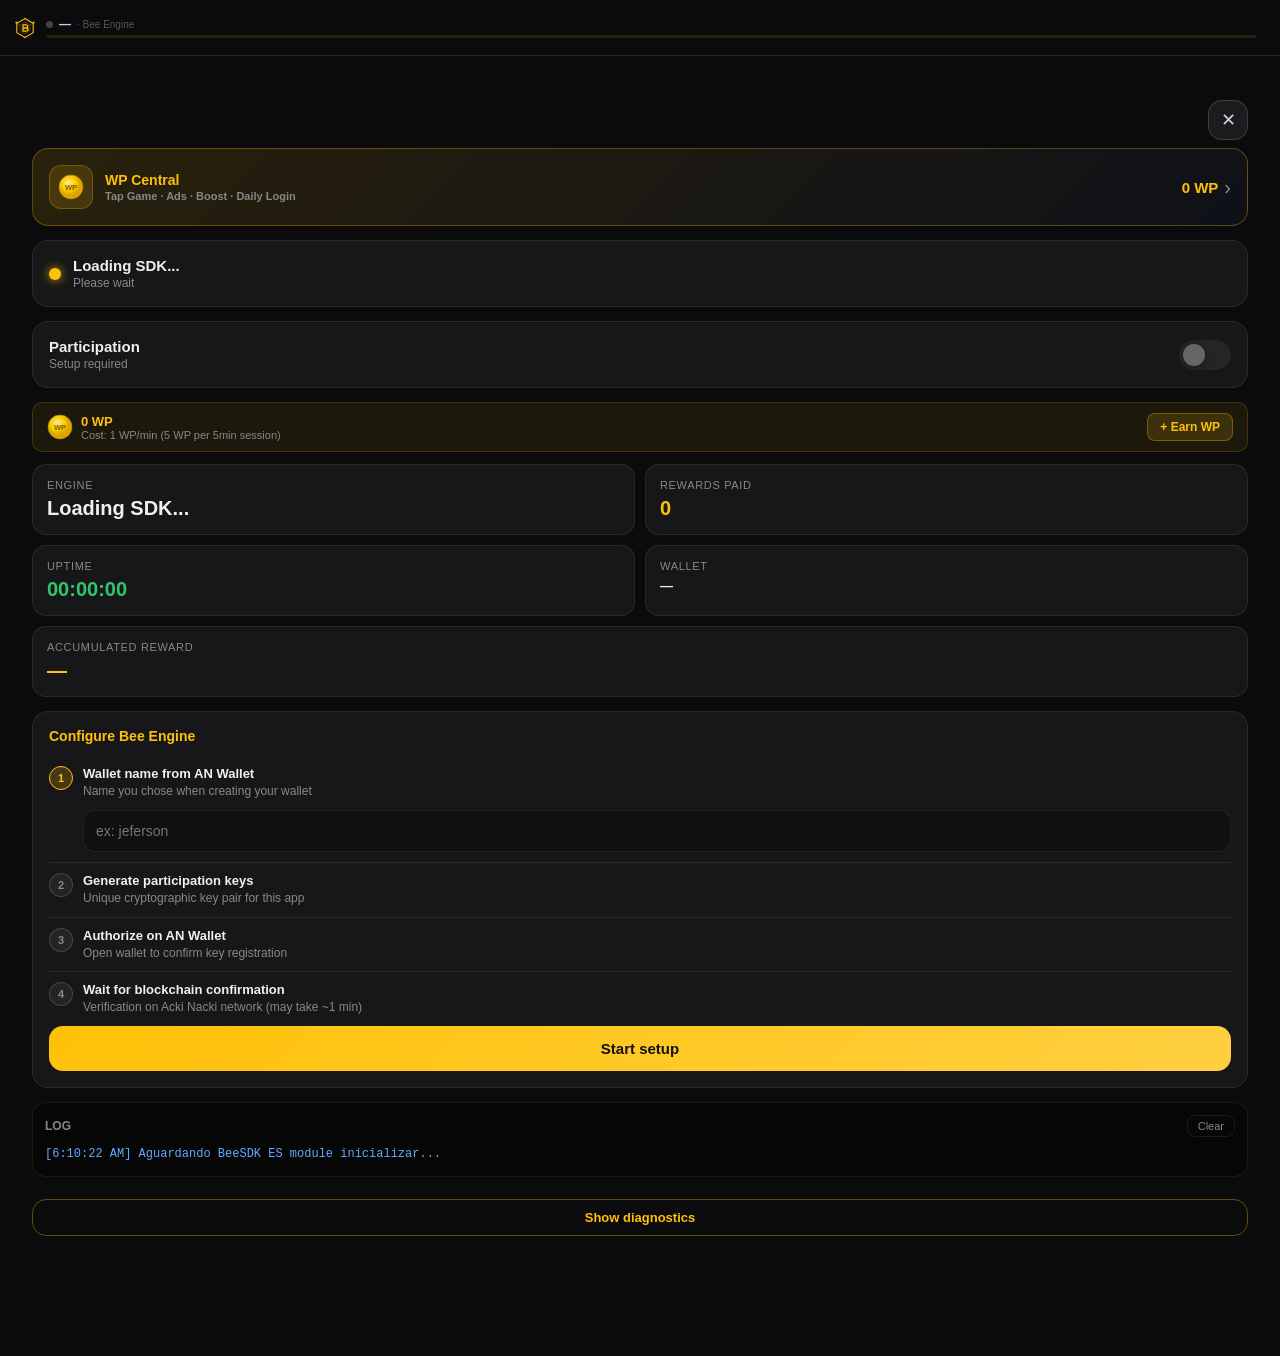
==== commit 2f7cb886: "feat(bg-mining): arquitetura nativa com Kotlin controlando o timing - bee_bg_minimal.html: WebView m" ====
--- a/app/src/main/assets/bee/index.html
+++ b/app/src/main/assets/bee/index.html
@@ -574,6 +574,16 @@
 
 <button class="btn tap-btn" id="btnTap" data-i18n="status_participating">PARTICIPATING...</button>
     </div>
+</div>
+
+<!-- Botão mineração em segundo plano -->
+<div id="bgMiningCard" class="card hidden" style="margin-bottom:14px;text-align:center;border:1px solid rgba(255,193,7,0.25);">
+    <div style="font-size:13px;font-weight:700;color:var(--yellow);margin-bottom:6px;">⚡ Segundo Plano</div>
+    <div style="font-size:12px;color:var(--muted);margin-bottom:12px;">Minera mesmo com a tela apagada. Kotlin controla o timing.</div>
+    <button class="btn" id="btnBgMining" onclick="startBgMiningNative()" style="font-size:14px;">
+        Minerar em Segundo Plano
+    </button>
+    <div id="bgMiningStatus" style="font-size:11px;color:var(--muted);margin-top:8px;display:none;"></div>
 </div>
 
 <div class="log-card">
@@ -712,6 +722,39 @@
         }
     }
 
+    // ── Mineração em segundo plano (arquitetura nativa) ───────────────────────
+    function startBgMiningNative() {
+        try {
+            var keys = window.getBgMiningKeys ? window.getBgMiningKeys() : null;
+            if (!keys || !keys.minerAddress) {
+                alert("Configure e autorize o Bee Engine primeiro.");
+                return;
+            }
+            var btn = document.getElementById("btnBgMining");
+            var status = document.getElementById("bgMiningStatus");
+            if (btn) btn.disabled = true;
+            if (btn) btn.textContent = "Iniciando...";
+            if (status) { status.style.display = "block"; status.textContent = "Carregando SDK em segundo plano..."; }
+
+            if (window.AndroidBee && typeof window.AndroidBee.startBgMiningFull === "function") {
+                window.AndroidBee.startBgMiningFull(
+                    keys.walletName   || "",
+                    keys.minerAddress || "",
+                    keys.publicKey    || "",
+                    keys.secretKey    || ""
+                );
+                if (btn) btn.textContent = "⚡ Minerando em segundo plano";
+                if (status) status.textContent = "Kotlin controla o timing — tela pode apagar normalmente.";
+            } else {
+                if (btn) { btn.disabled = false; btn.textContent = "Minerar em Segundo Plano"; }
+                if (status) status.textContent = "Bridge não disponível.";
+            }
+        } catch(e) {
+            var btn2 = document.getElementById("btnBgMining");
+            if (btn2) { btn2.disabled = false; btn2.textContent = "Minerar em Segundo Plano"; }
+        }
+    }
+
     function hideMambaCard() {
         var el = document.getElementById("mambaCard");
         if (el) el.classList.add("hidden");
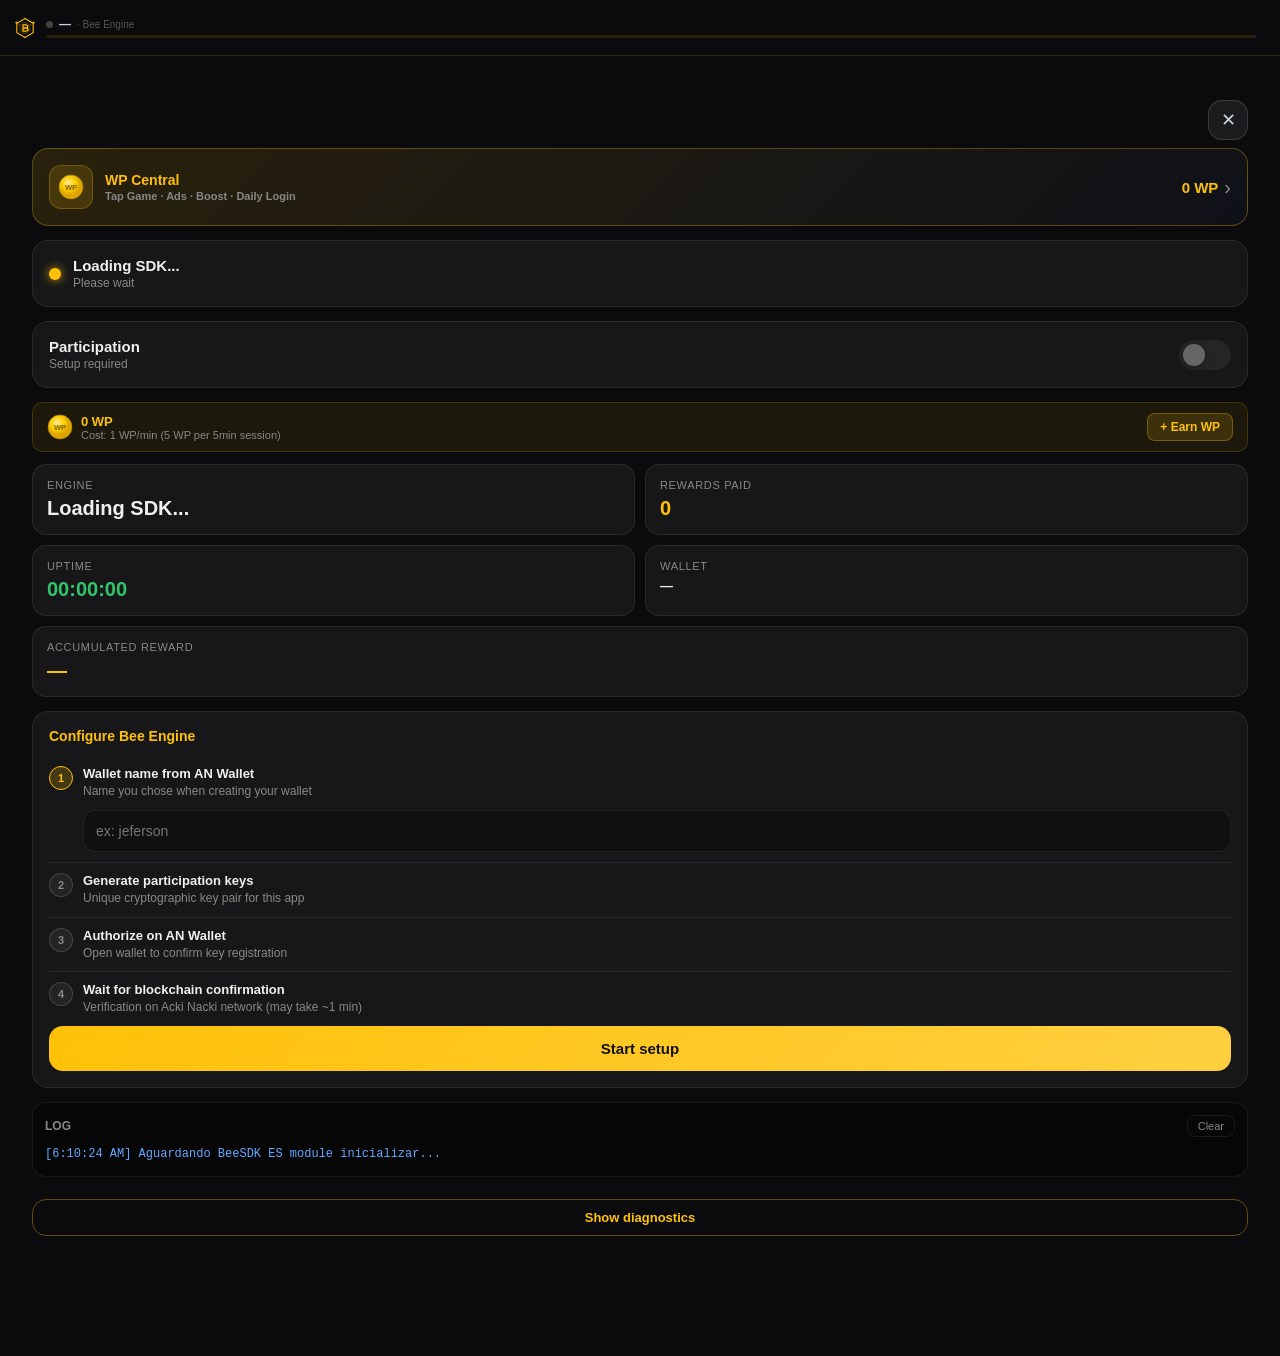
==== commit c7e7f9ac: "fix(bg-mining): remove typeof check e usa try/catch para chamar startBgMiningFull" ====
--- a/app/src/main/assets/bee/index.html
+++ b/app/src/main/assets/bee/index.html
@@ -736,7 +736,7 @@
             if (btn) btn.textContent = "Iniciando...";
             if (status) { status.style.display = "block"; status.textContent = "Carregando SDK em segundo plano..."; }
 
-            if (window.AndroidBee && typeof window.AndroidBee.startBgMiningFull === "function") {
+            try {
                 window.AndroidBee.startBgMiningFull(
                     keys.walletName   || "",
                     keys.minerAddress || "",
@@ -745,9 +745,16 @@
                 );
                 if (btn) btn.textContent = "⚡ Minerando em segundo plano";
                 if (status) status.textContent = "Kotlin controla o timing — tela pode apagar normalmente.";
-            } else {
-                if (btn) { btn.disabled = false; btn.textContent = "Minerar em Segundo Plano"; }
-                if (status) status.textContent = "Bridge não disponível.";
+            } catch(err) {
+                // Fallback: tenta startBgMining simples
+                try {
+                    window.AndroidBee.startBgMining(0, keys.walletName || "");
+                    if (btn) btn.textContent = "⚡ Segundo plano ativo";
+                    if (status) status.textContent = "Modo legado ativo.";
+                } catch(err2) {
+                    if (btn) { btn.disabled = false; btn.textContent = "Minerar em Segundo Plano"; }
+                    if (status) status.textContent = "Erro: " + err.message;
+                }
             }
         } catch(e) {
             var btn2 = document.getElementById("btnBgMining");
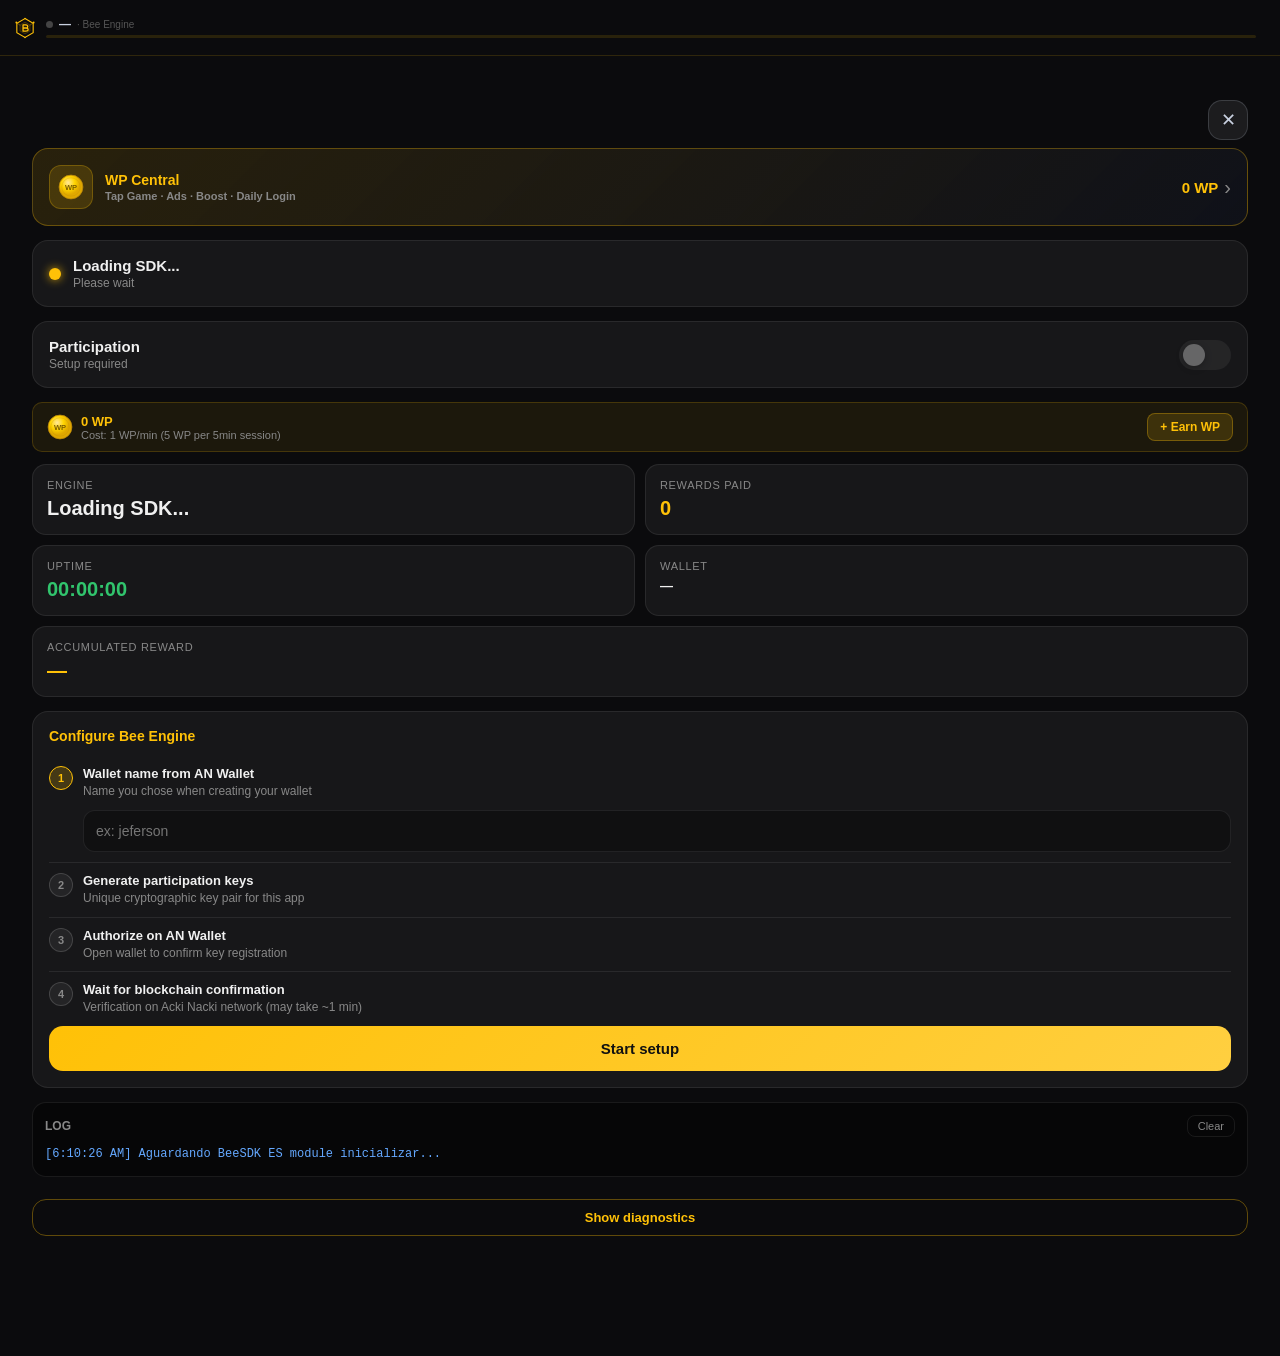
==== commit 9ab4ccc0: "refactor(bg-mining): arquitetura de WebView única para mineração em segundo plano Remove a segunda W" ====
--- a/app/src/main/assets/bee/index.html
+++ b/app/src/main/assets/bee/index.html
@@ -722,45 +722,46 @@
         }
     }
 
-    // ── Mineração em segundo plano (arquitetura nativa) ───────────────────────
+    // ── Participação em segundo plano (mesma WebView, mesmo miner) ─────────────
+    // Liga/desliga o keep-alive nativo. Não há segunda engine: a mineração
+    // continua na WebView do painel, que o foreground service mantém viva.
+    function renderBgButton() {
+        var btn = document.getElementById("btnBgMining");
+        var status = document.getElementById("bgMiningStatus");
+        var on = window.isBackgroundParticipationOn ? window.isBackgroundParticipationOn() : false;
+        if (btn) {
+            btn.disabled = false;
+            btn.textContent = on ? "⚡ Segundo plano ATIVO — toque para desligar"
+                                 : "Minerar em Segundo Plano";
+            btn.style.opacity = on ? "1" : "";
+        }
+        if (status) {
+            status.style.display = "block";
+            status.textContent = on
+                ? "Minerando com a tela apagada/minimizado. Notificação ativa."
+                : "Mantém a mineração viva com o Wasp minimizado ou a tela apagada.";
+        }
+    }
+
     function startBgMiningNative() {
-        try {
+        var on = window.isBackgroundParticipationOn ? window.isBackgroundParticipationOn() : false;
+        if (on) {
+            if (window.disableBackgroundParticipation) window.disableBackgroundParticipation();
+            renderBgButton();
+            return;
+        }
+        var ok = window.enableBackgroundParticipation ? window.enableBackgroundParticipation() : false;
+        if (!ok) {
             var keys = window.getBgMiningKeys ? window.getBgMiningKeys() : null;
-            if (!keys || !keys.minerAddress) {
-                alert("Configure e autorize o Bee Engine primeiro.");
-                return;
-            }
-            var btn = document.getElementById("btnBgMining");
-            var status = document.getElementById("bgMiningStatus");
-            if (btn) btn.disabled = true;
-            if (btn) btn.textContent = "Iniciando...";
-            if (status) { status.style.display = "block"; status.textContent = "Carregando SDK em segundo plano..."; }
-
-            try {
-                window.AndroidBee.startBgMiningFull(
-                    keys.walletName   || "",
-                    keys.minerAddress || "",
-                    keys.publicKey    || "",
-                    keys.secretKey    || ""
-                );
-                if (btn) btn.textContent = "⚡ Minerando em segundo plano";
-                if (status) status.textContent = "Kotlin controla o timing — tela pode apagar normalmente.";
-            } catch(err) {
-                // Fallback: tenta startBgMining simples
-                try {
-                    window.AndroidBee.startBgMining(0, keys.walletName || "");
-                    if (btn) btn.textContent = "⚡ Segundo plano ativo";
-                    if (status) status.textContent = "Modo legado ativo.";
-                } catch(err2) {
-                    if (btn) { btn.disabled = false; btn.textContent = "Minerar em Segundo Plano"; }
-                    if (status) status.textContent = "Erro: " + err.message;
-                }
-            }
-        } catch(e) {
-            var btn2 = document.getElementById("btnBgMining");
-            if (btn2) { btn2.disabled = false; btn2.textContent = "Minerar em Segundo Plano"; }
-        }
-    }
+            if (!keys || !keys.minerAddress) alert("Configure e autorize o Bee Engine primeiro.");
+        }
+        // Pequeno atraso para o serviço subir antes de reler o estado.
+        setTimeout(renderBgButton, 600);
+    }
+
+    // Reflete o estado real do botão ao abrir o painel e periodicamente.
+    setTimeout(renderBgButton, 800);
+    setInterval(renderBgButton, 5000);
 
     function hideMambaCard() {
         var el = document.getElementById("mambaCard");
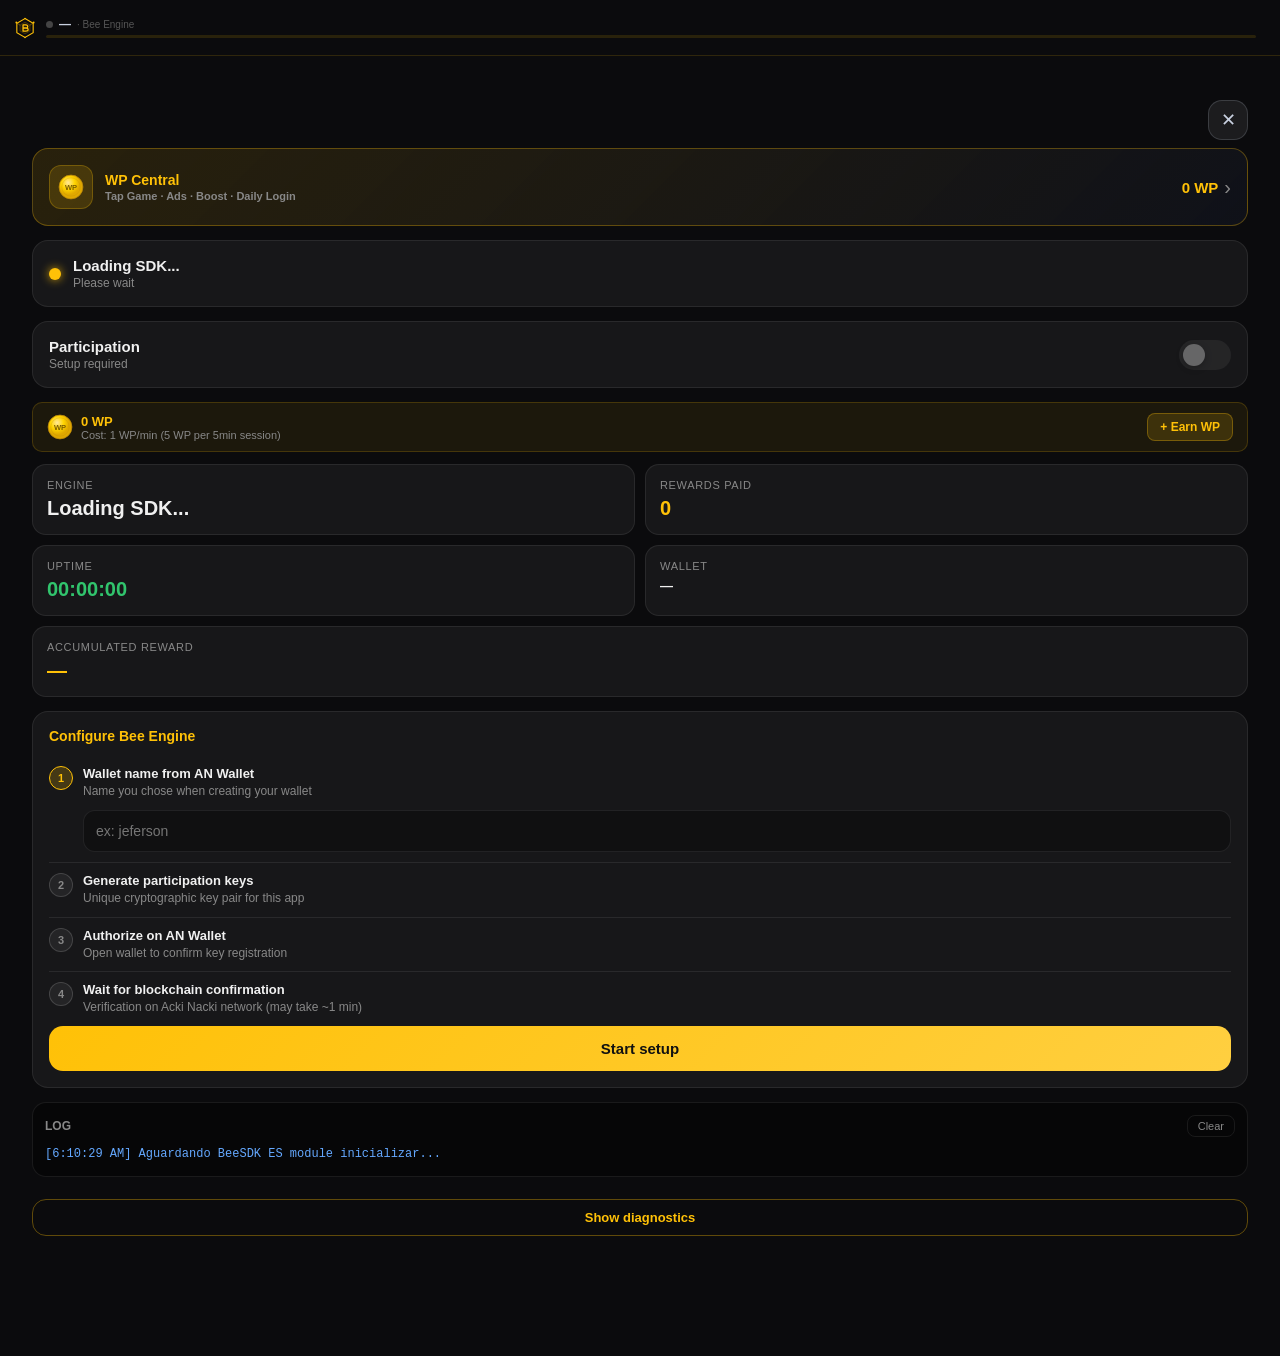
==== commit 9d90b227: "ui(bee): segundo plano vira toggle abaixo da Participação Substitui o card/botão "Minerar em Segundo" ====
--- a/app/src/main/assets/bee/index.html
+++ b/app/src/main/assets/bee/index.html
@@ -436,6 +436,18 @@
     </div>
     <label class="switch">
         <input type="checkbox" id="miningSwitch" disabled>
+        <span class="slider"></span>
+    </label>
+</div>
+
+<!-- Toggle de participação em segundo plano (aparece após autorizar) -->
+<div class="switch-row hidden" id="bgSwitchRow" style="margin-top:10px;">
+    <div>
+        <div style="font-weight:700;font-size:15px;">Participação em segundo plano</div>
+        <div style="font-size:12px;color:var(--muted);margin-top:2px;">Minera com a tela apagada ou o app minimizado.</div>
+    </div>
+    <label class="switch">
+        <input type="checkbox" id="bgSwitch">
         <span class="slider"></span>
     </label>
 </div>
@@ -576,15 +588,7 @@
     </div>
 </div>
 
-<!-- Botão mineração em segundo plano -->
-<div id="bgMiningCard" class="card hidden" style="margin-bottom:14px;text-align:center;border:1px solid rgba(255,193,7,0.25);">
-    <div style="font-size:13px;font-weight:700;color:var(--yellow);margin-bottom:6px;">⚡ Segundo Plano</div>
-    <div style="font-size:12px;color:var(--muted);margin-bottom:12px;">Minera mesmo com a tela apagada. Kotlin controla o timing.</div>
-    <button class="btn" id="btnBgMining" onclick="startBgMiningNative()" style="font-size:14px;">
-        Minerar em Segundo Plano
-    </button>
-    <div id="bgMiningStatus" style="font-size:11px;color:var(--muted);margin-top:8px;display:none;"></div>
-</div>
+<!-- (segundo plano agora é um toggle abaixo da Participação) -->
 
 <div class="log-card">
     <div class="log-header">
@@ -722,44 +726,33 @@
         }
     }
 
-    // ── Participação em segundo plano (mesma WebView, mesmo miner) ─────────────
-    // Liga/desliga o keep-alive nativo. Não há segunda engine: a mineração
-    // continua na WebView do painel, que o foreground service mantém viva.
+    // ── Participação em segundo plano (toggle abaixo da Participação) ──────────
+    // Mesma WebView, mesmo miner. Liga/desliga o keep-alive nativo.
     function renderBgButton() {
-        var btn = document.getElementById("btnBgMining");
-        var status = document.getElementById("bgMiningStatus");
+        var sw = document.getElementById("bgSwitch");
+        if (!sw) return;
         var on = window.isBackgroundParticipationOn ? window.isBackgroundParticipationOn() : false;
-        if (btn) {
-            btn.disabled = false;
-            btn.textContent = on ? "⚡ Segundo plano ATIVO — toque para desligar"
-                                 : "Minerar em Segundo Plano";
-            btn.style.opacity = on ? "1" : "";
-        }
-        if (status) {
-            status.style.display = "block";
-            status.textContent = on
-                ? "Minerando com a tela apagada/minimizado. Notificação ativa."
-                : "Mantém a mineração viva com o Wasp minimizado ou a tela apagada.";
-        }
-    }
-
-    function startBgMiningNative() {
-        var on = window.isBackgroundParticipationOn ? window.isBackgroundParticipationOn() : false;
-        if (on) {
+        if (sw.checked !== on) sw.checked = on;
+    }
+
+    function onBgSwitchChange() {
+        var sw = document.getElementById("bgSwitch");
+        if (!sw) return;
+        if (sw.checked) {
+            var ok = window.enableBackgroundParticipation ? window.enableBackgroundParticipation() : false;
+            if (!ok) {
+                sw.checked = false; // reverte se faltou WP/autorização
+                var keys = window.getBgMiningKeys ? window.getBgMiningKeys() : null;
+                if (!keys || !keys.minerAddress) alert("Configure e autorize o Bee Engine primeiro.");
+            }
+        } else {
             if (window.disableBackgroundParticipation) window.disableBackgroundParticipation();
-            renderBgButton();
-            return;
-        }
-        var ok = window.enableBackgroundParticipation ? window.enableBackgroundParticipation() : false;
-        if (!ok) {
-            var keys = window.getBgMiningKeys ? window.getBgMiningKeys() : null;
-            if (!keys || !keys.minerAddress) alert("Configure e autorize o Bee Engine primeiro.");
-        }
-        // Pequeno atraso para o serviço subir antes de reler o estado.
+        }
         setTimeout(renderBgButton, 600);
     }
 
-    // Reflete o estado real do botão ao abrir o painel e periodicamente.
+    (function(){ var sw = document.getElementById("bgSwitch"); if (sw) sw.addEventListener("change", onBgSwitchChange); })();
+    // Reflete o estado real do toggle ao abrir o painel e periodicamente.
     setTimeout(renderBgButton, 800);
     setInterval(renderBgButton, 5000);
 
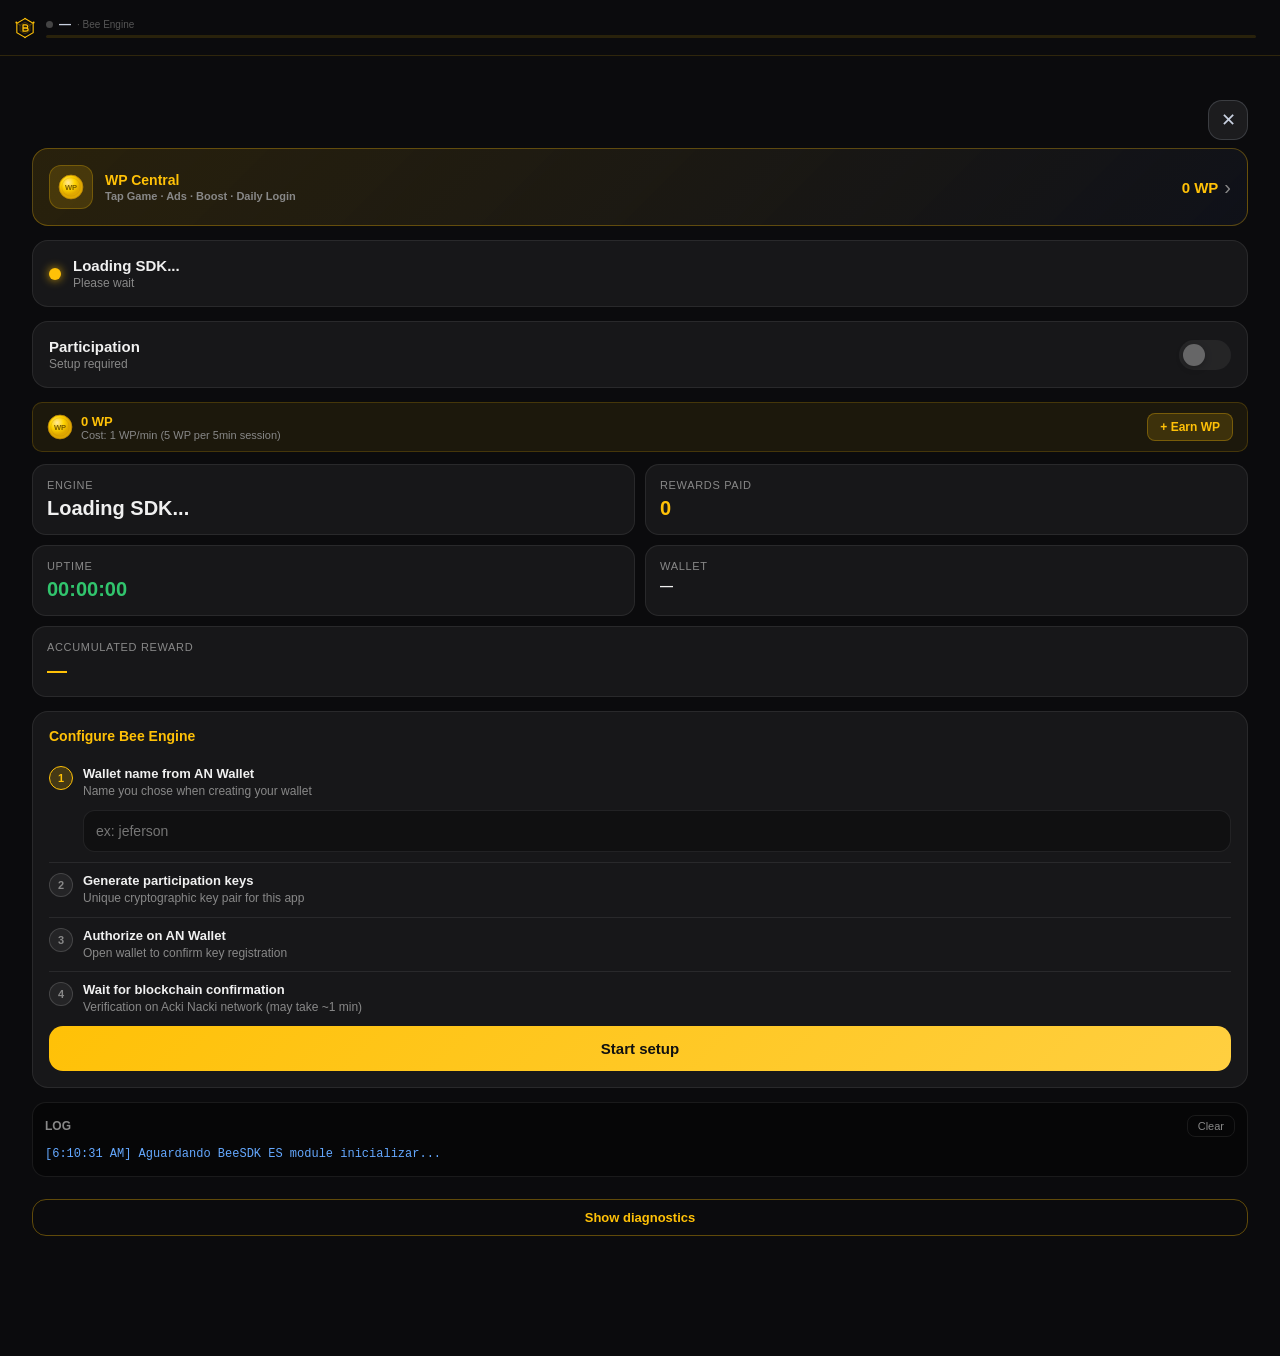
==== commit 0bf69cb8: "i18n(bee): traduz label do toggle de segundo plano (reusa pip_title) O label estava fixo em portuguê" ====
--- a/app/src/main/assets/bee/index.html
+++ b/app/src/main/assets/bee/index.html
@@ -443,8 +443,7 @@
 <!-- Toggle de participação em segundo plano (aparece após autorizar) -->
 <div class="switch-row hidden" id="bgSwitchRow" style="margin-top:10px;">
     <div>
-        <div style="font-weight:700;font-size:15px;">Participação em segundo plano</div>
-        <div style="font-size:12px;color:var(--muted);margin-top:2px;">Minera com a tela apagada ou o app minimizado.</div>
+        <div style="font-weight:700;font-size:15px;" data-i18n="pip_title">Background participation</div>
     </div>
     <label class="switch">
         <input type="checkbox" id="bgSwitch">
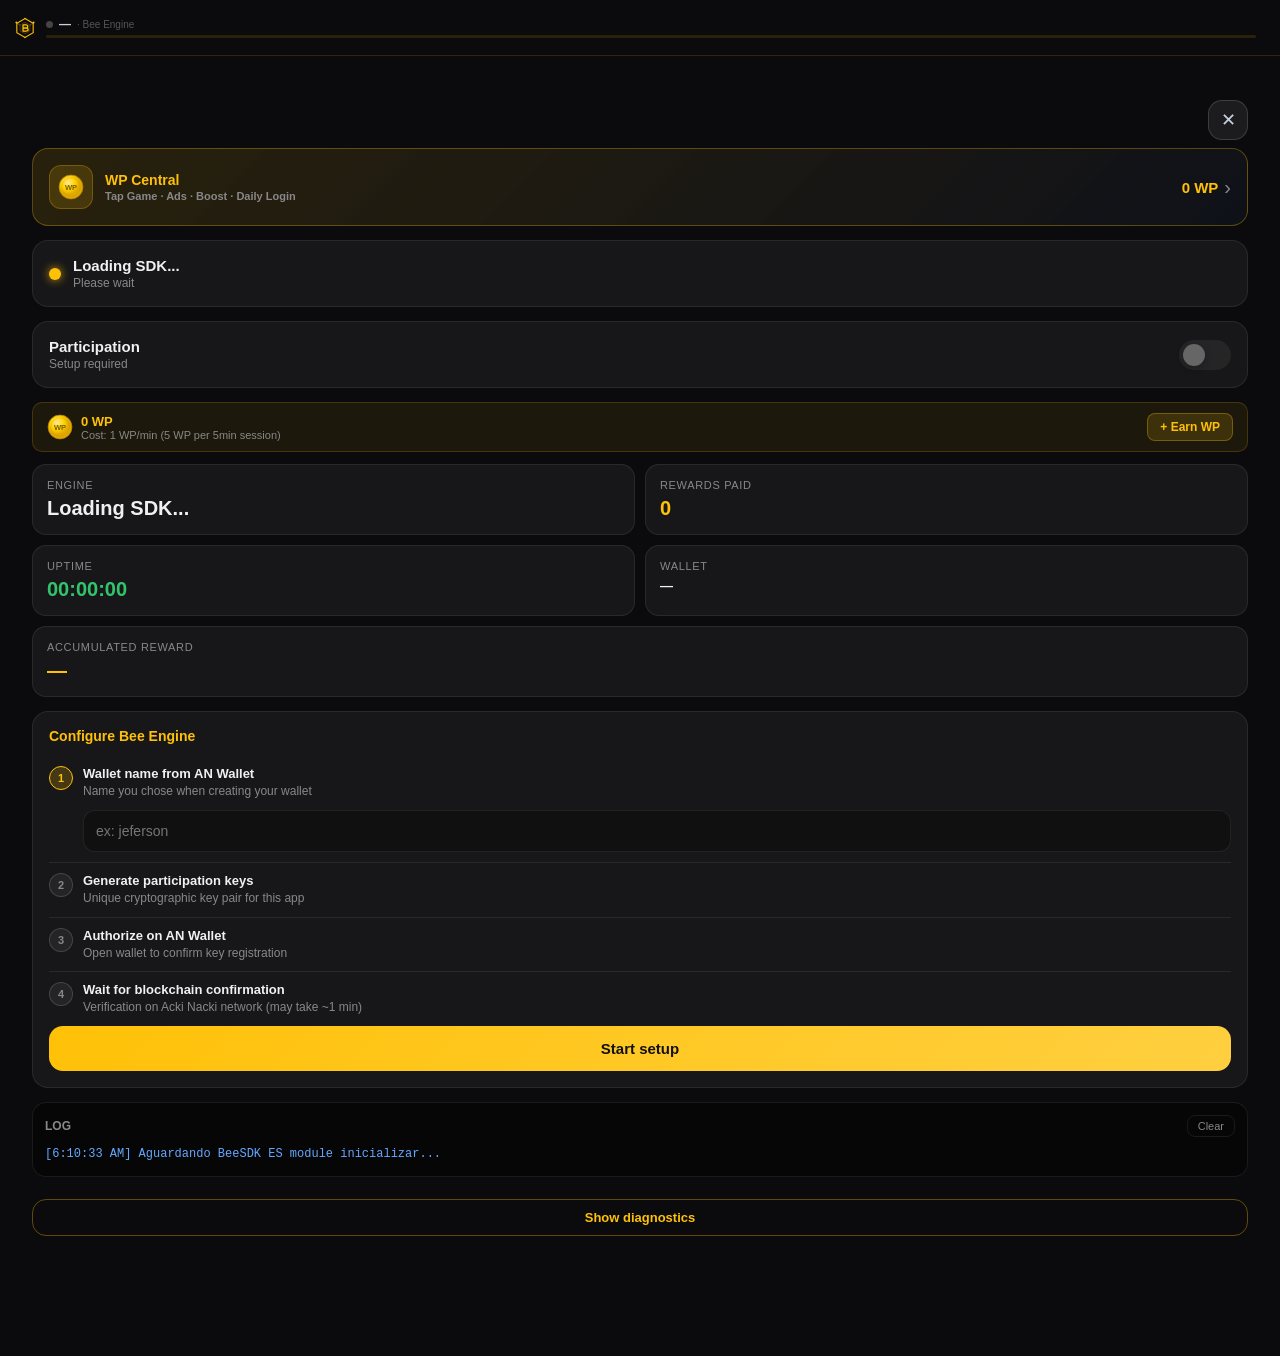
==== commit 210fba84: "fix(theme): painel Bee e Central respeitam o tema claro - Painel Bee: a WebView persistente não rece" ====
--- a/app/src/main/assets/bee/index.html
+++ b/app/src/main/assets/bee/index.html
@@ -341,10 +341,32 @@
 </head>
 <body>
 
+<!-- Auto-tema: lê wasp_theme do localStorage (compartilhado entre as WebViews) e
+     aplica data-theme. A WebView persistente do painel não recebe injeção nativa
+     de tema, então ela mesma cuida disso — e o poll pega troca de tema em tempo real. -->
+<script>
+(function () {
+  function applyTheme() {
+    try {
+      var t = localStorage.getItem("wasp_theme") || "dark";
+      if (document.documentElement.getAttribute("data-theme") !== t) {
+        document.documentElement.setAttribute("data-theme", t);
+        if (document.body) document.body.setAttribute("data-theme", t);
+      } else if (document.body && document.body.getAttribute("data-theme") !== t) {
+        document.body.setAttribute("data-theme", t);
+      }
+    } catch (e) {}
+  }
+  applyTheme();
+  document.addEventListener("DOMContentLoaded", applyTheme);
+  setInterval(applyTheme, 1000);
+})();
+</script>
+
 <!-- ── HEADER FIXO ── -->
 <div id="bee-header" style="
     position:fixed; top:0; left:0; right:0; height:56px;
-    background:#0b0b0d; border-bottom:1px solid rgba(255,193,7,0.15);
+    background:var(--body-bg); border-bottom:1px solid rgba(255,193,7,0.15);
     display:flex; align-items:center; padding:0 14px; gap:10px;
     z-index:1000; font-family:Arial,sans-serif;
 ">
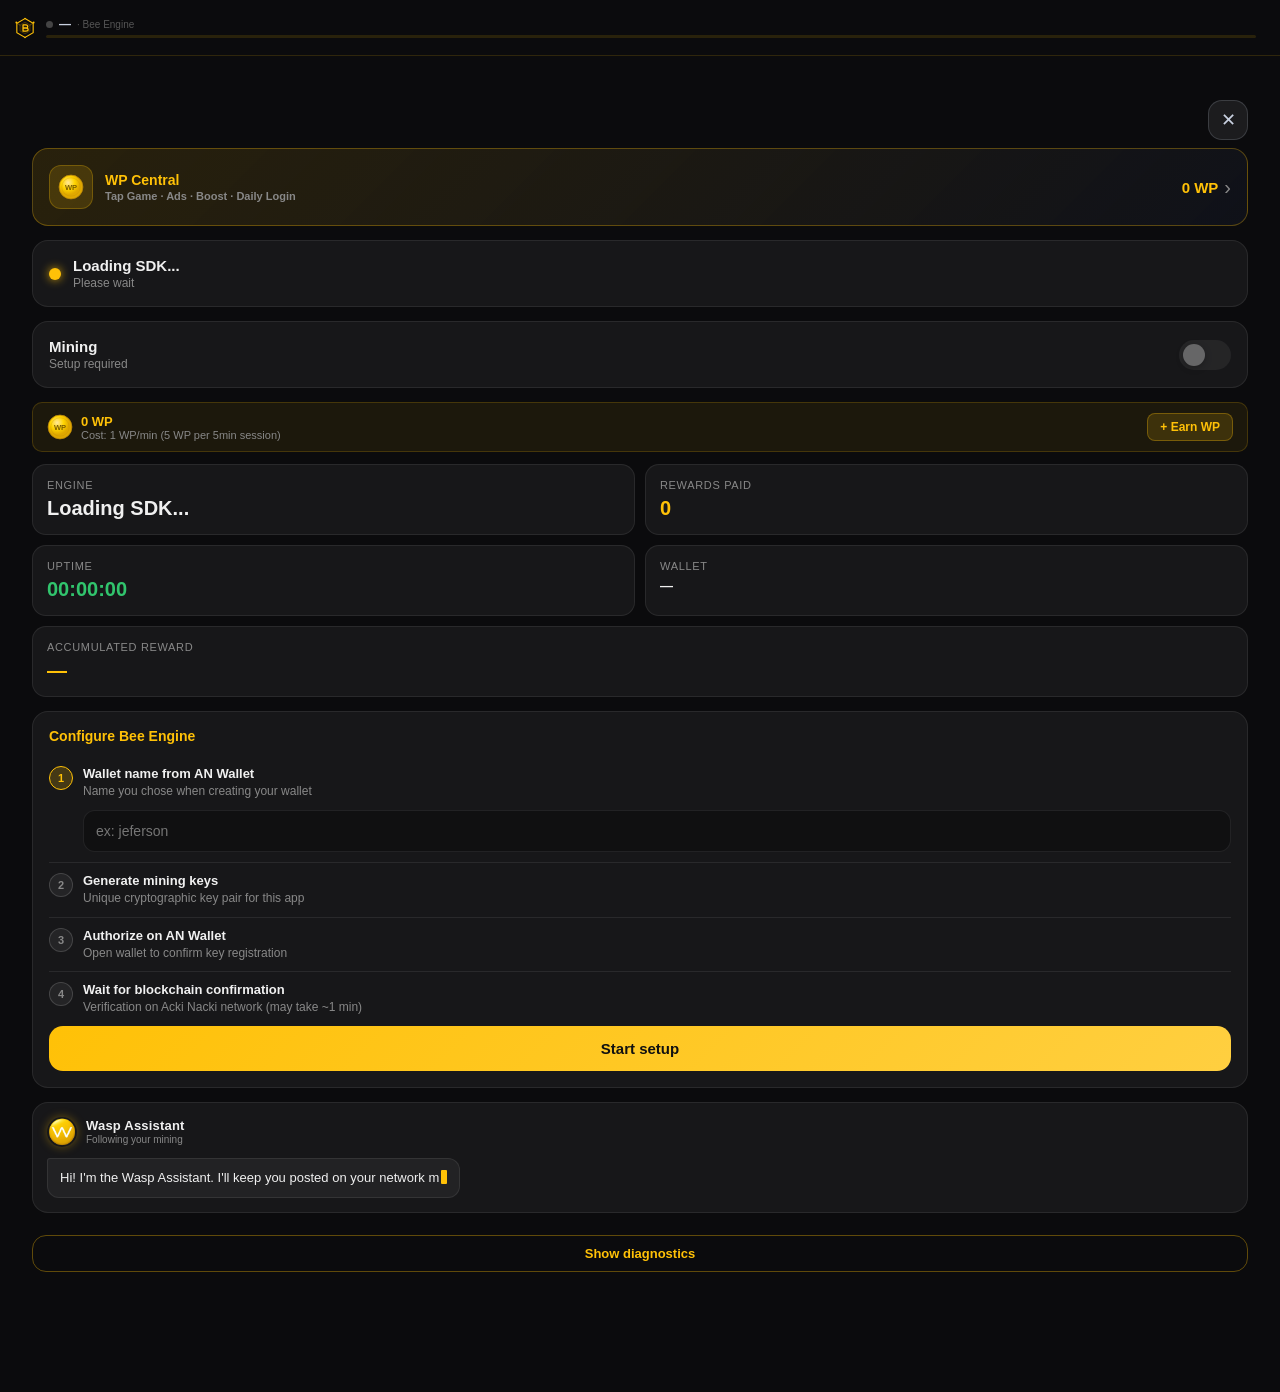
==== commit 68ea9f39: "feat(bee): onboarding de primeira abertura + mineração como termo central - Onboarding de 4 passos n" ====
--- a/app/src/main/assets/bee/index.html
+++ b/app/src/main/assets/bee/index.html
@@ -249,15 +249,40 @@
         }
 
 
-        .log-card { background: rgba(0,0,0,0.4); border: 1px solid var(--border); border-radius: 14px; padding: 12px; margin-bottom: 14px; }
-        .log-header { display: flex; justify-content: space-between; align-items: center; margin-bottom: 8px; }
-        .log-header span { font-size: 12px; font-weight: 700; color: var(--muted); text-transform: uppercase; }
-        .log-clear { font-size: 11px; padding: 4px 10px; border-radius: 8px; border: 1px solid var(--border); background: transparent; color: var(--muted); cursor: pointer; }
-        #logBox { font-family: monospace; font-size: 12px; max-height: 200px; overflow-y: auto; color: #ccc; line-height: 1.6; }
-        .lok  { color: var(--green); }
-        .lwrn { color: var(--yellow); }
-        .lerr { color: var(--red); }
-        .linf { color: var(--blue); }
+        /* ── WASP ASSISTENTE ── */
+        .asst-card { background: var(--card); border: 1px solid var(--border); border-radius: 16px; padding: 14px; margin-bottom: 14px; }
+        .asst-head { display: flex; align-items: center; gap: 9px; margin-bottom: 11px; }
+        .asst-avatar { width: 30px; height: 30px; border-radius: 50%; background: linear-gradient(135deg,#ffc107,#ff9800); display: flex; align-items: center; justify-content: center; font-size: 15px; flex-shrink: 0; box-shadow: 0 0 10px rgba(255,193,7,0.35); }
+        /* Logo "W" do Wasp (mesmo visual do ícone do app: círculo amarelo + W branco) */
+        .asst-logo { border-radius: 50%; background: linear-gradient(135deg,#ffd54f,#ffb300); display: flex; align-items: center; justify-content: center; color: #fff; font-weight: 900; font-family: Arial, Helvetica, sans-serif; line-height: 1; flex-shrink: 0; box-shadow: 0 0 10px rgba(255,193,7,0.4); text-shadow: 0 1px 1px rgba(0,0,0,0.15); }
+        /* Logo do Wasp Assistente = ícone do app (mipmap ic_launcher, copiado para assets/bee/) */
+        .asst-logo-img { border-radius: 50%; object-fit: cover; flex-shrink: 0; box-shadow: 0 0 10px rgba(255,193,7,0.35); }
+        /* Botão de conversão: WP ›››› [ícone de tap] */
+        .tap-btn.conv-btn { display: flex; align-items: center; justify-content: center; gap: 10px; margin: 0 auto; }
+        .conv-wp { display: inline-flex; align-items: center; justify-content: center; width: 30px; height: 30px; border-radius: 50%; background: linear-gradient(135deg,#ffd54f,#ffb300); color: #1a1400; font-weight: 900; font-size: 11px; letter-spacing: .3px; box-shadow: 0 0 10px rgba(255,193,7,0.4); flex-shrink: 0; }
+        .conv-flow { display: inline-flex; gap: 1px; }
+        .conv-flow i { font-style: normal; font-size: 19px; font-weight: 900; color: #ffc107; opacity: .18; animation: convFlow 1.15s linear infinite; }
+        .conv-flow i:nth-child(2) { animation-delay: .14s; }
+        .conv-flow i:nth-child(3) { animation-delay: .28s; }
+        .conv-flow i:nth-child(4) { animation-delay: .42s; }
+        @keyframes convFlow { 0%, 100% { opacity: .18; } 40% { opacity: 1; } }
+        .conv-tap { display: inline-flex; align-items: center; color: #ffc107; }
+        .asst-id { display: flex; flex-direction: column; line-height: 1.2; }
+        .asst-name { font-size: 13px; font-weight: 800; color: var(--text); letter-spacing: .2px; }
+        .asst-role { font-size: 10px; color: var(--muted); margin-top: 1px; }
+        .asst-feed { display: flex; flex-direction: column; gap: 8px; max-height: 220px; overflow-y: auto; }
+        .asst-msg { font-size: 13px; line-height: 1.55; color: var(--text); background: rgba(255,255,255,0.05); border: 1px solid var(--border); border-radius: 12px; border-top-left-radius: 3px; padding: 9px 12px; align-self: flex-start; max-width: 100%; word-wrap: break-word; animation: asstIn .25s ease; }
+        [data-theme="light"] .asst-msg { background: rgba(0,0,0,0.035); }
+        @keyframes asstIn { from { opacity: 0; transform: translateY(4px); } to { opacity: 1; transform: none; } }
+        .asst-caret { display: inline-block; width: 6px; height: 14px; background: var(--yellow); margin-left: 2px; vertical-align: -2px; border-radius: 1px; animation: asstBlink 1s steps(1) infinite; }
+        @keyframes asstBlink { 50% { opacity: 0; } }
+        /* Linha "pensando" viva (bolinhas pulsando + contador em tempo real) */
+        .asst-think { display: flex; align-items: center; gap: 8px; padding: 5px 4px 2px; font-size: 12px; color: var(--muted); }
+        .asst-dots { display: inline-flex; gap: 3px; flex-shrink: 0; }
+        .asst-dots i { width: 5px; height: 5px; border-radius: 50%; background: var(--yellow); opacity: .3; animation: asstPulse 1.2s infinite; }
+        .asst-dots i:nth-child(2) { animation-delay: .18s; }
+        .asst-dots i:nth-child(3) { animation-delay: .36s; }
+        @keyframes asstPulse { 0%, 100% { opacity: .25; transform: translateY(0); } 50% { opacity: 1; transform: translateY(-2px); } }
 
         .hidden { display: none !important; }
         .spinner {
@@ -465,7 +490,7 @@
 <!-- Toggle de participação em segundo plano (aparece após autorizar) -->
 <div class="switch-row hidden" id="bgSwitchRow" style="margin-top:10px;">
     <div>
-        <div style="font-weight:700;font-size:15px;" data-i18n="pip_title">Background participation</div>
+        <div style="font-weight:700;font-size:15px;" data-i18n="pip_title">Background mining</div>
     </div>
     <label class="switch">
         <input type="checkbox" id="bgSwitch">
@@ -517,7 +542,18 @@
     </div>
     <div class="metric-card">
         <div class="metric-label" data-i18n="metric_wallet">Wallet</div>
-        <div class="metric-value mv-small" id="mWallet">—</div>
+        <div style="display:flex;align-items:center;justify-content:space-between;gap:6px;">
+            <div class="metric-value mv-small" id="mWallet" style="min-width:0;overflow:hidden;text-overflow:ellipsis;white-space:nowrap;">—</div>
+            <!-- Deslogar da carteira (limpa as chaves salvas) -->
+            <button id="hdrLogout" class="hidden" title="Disconnect wallet" aria-label="Disconnect wallet"
+                style="flex-shrink:0;width:26px;height:26px;padding:0;border:none;background:rgba(255,95,87,0.10);border-radius:8px;color:#ff5f57;display:flex;align-items:center;justify-content:center;cursor:pointer;">
+                <svg width="15" height="15" viewBox="0 0 24 24" fill="none" stroke="currentColor" stroke-width="2" stroke-linecap="round" stroke-linejoin="round">
+                    <path d="M9 21H5a2 2 0 0 1-2-2V5a2 2 0 0 1 2-2h4"/>
+                    <polyline points="16 17 21 12 16 7"/>
+                    <line x1="21" y1="12" x2="9" y2="12"/>
+                </svg>
+            </button>
+        </div>
     </div>
     <div class="metric-card" style="grid-column: span 2;">
         <div class="metric-label" data-i18n="metric_accumulated_reward">Accumulated reward</div>
@@ -574,7 +610,7 @@
         </div>
     </div>
     <p style="font-size:13px;color:#ccc;line-height:1.6;margin-bottom:12px;" id="mambaPara">
-        To receive NACKL, you need to activate your participation in the ecosystem:<br><br>
+        To receive NACKL, you need to activate your mining in the ecosystem:<br><br>
         <strong style="color:var(--yellow);">1.</strong> Access one of the official apps below<br>
         <strong style="color:var(--yellow);">2.</strong> Complete the initial task<br>
         <strong style="color:var(--yellow);">3.</strong> Place your first stake in <strong>Mambaboard</strong>
@@ -604,19 +640,29 @@
 
 <div id="tapSection" class="hidden" style="margin-bottom:14px;">
     <div class="card" style="text-align:center;">
-
-<button class="btn tap-btn" id="btnTap" data-i18n="status_participating">PARTICIPATING...</button>
+        <button class="btn tap-btn conv-btn" id="btnTap" aria-label="WP → tap">
+            <span class="conv-wp">WP</span>
+            <span class="conv-flow"><i>›</i><i>›</i><i>›</i><i>›</i></span>
+            <span class="conv-tap">
+                <svg viewBox="0 0 24 24" width="28" height="28" fill="currentColor" aria-hidden="true">
+                    <path d="M9 11.24V7.5a2.5 2.5 0 0 1 5 0v3.74c1.21-.81 2-2.18 2-3.74a4 4 0 1 0-8 0c0 1.56.79 2.93 2 3.74zm7.84 2.51-4.15-2.06a1.5 1.5 0 0 0-.65-.15H11v-6a1.5 1.5 0 0 0-3 0v10.74l-2.28-.48a1.06 1.06 0 0 0-.97.28l-.79.8 4.94 4.94c.28.28.68.44 1.09.44h6.79c.75 0 1.33-.55 1.44-1.28l.75-5.27c.11-.72-.29-1.42-.98-1.73z"/>
+                </svg>
+            </span>
+        </button>
     </div>
 </div>
 
 <!-- (segundo plano agora é um toggle abaixo da Participação) -->
 
-<div class="log-card">
-    <div class="log-header">
-        <span data-i18n="log_title">Log</span>
-        <button class="log-clear" onclick="clearLog()" data-i18n="log_clear">Clear</button>
-    </div>
-    <div id="logBox"></div>
+<div class="asst-card">
+    <div class="asst-head">
+        <img class="asst-logo-img" src="wasp-icon.webp" alt="Wasp" width="30" height="30">
+        <div class="asst-id">
+            <span class="asst-name" id="asstNameLabel">Wasp Assistente</span>
+            <span class="asst-role" id="asstRole">Acompanhando sua mineração</span>
+        </div>
+    </div>
+    <div id="asstFeed" class="asst-feed"></div>
 </div>
 
 <button class="btn ghost small" id="btnDiag" onclick="toggleDiag()" data-i18n="btn_show_diag">Show diagnostics</button>
@@ -642,23 +688,23 @@
 
 <script>
     const BEE_I18N = {
-      en: { panel_title: "Bee Engine", nav_central: "WP Central", nav_sub: "Tap Game · Ads · Boost · Daily Login", mining_title: "Participation", pip_title: "Background participation", pip_desc: "Keep mining when leaving the app ·", wp_cost_label: "Cost: 1 WP/min (5 WP per 5min session)", btn_earn_wp: "+ Earn WP", setup_required: "Setup required", loading_sdk: "Loading SDK...", please_wait: "Please wait", configure_bee: "Configure Bee Engine", activate_bee: "Activate Bee Engine", connect_wallet: "Connect AN Wallet", manage_wallet: "Manage Wallet", wallet_name_label: "Wallet name from AN Wallet", wallet_name_desc: "Name you chose when creating your wallet", step_gen_keys: "Generate participation keys", step_gen_keys_desc: "Unique cryptographic key pair for this app", step_authorize: "Authorize on AN Wallet", step_authorize_desc: "Open wallet to confirm key registration", step_wait_blockchain: "Wait for blockchain confirmation", step_wait_blockchain_desc: "Verification on Acki Nacki network (may take ~1 min)", btn_start_setup: "Start setup", btn_open_wallet_again: "Open AN Wallet again", btn_reauth: "🔁 Reauthorize keys on AN Wallet", btn_reset_setup: "Reset setup", rewards_required_title: "Rewards Activation Required", rewards_required_desc: "Mandatory requirement of the Acki Nacki network", mamba_intro: "To receive NACKL, you need to activate your participation in the ecosystem:", mamba_step1: "Access one of the official apps below", mamba_step2: "Complete the initial task", mamba_step3: "Place your first stake in <strong>Mambaboard</strong>", btn_already_activated: "Already activated — close notice", btn_close_panel: "Close", btn_telegram: "Telegram", first_tap_title: "Activate Bee Engine", first_tap_desc: "A tap is required to verify your identity<br>and register the binding with the Miner contract.", btn_tap_activate: "TAP to activate", log_title: "Log", log_clear: "Clear", btn_show_diag: "Show diagnostics", diag_title: "Diagnostics", btn_update_diag: "Update diagnostics", diag_bridge: "Bridge Android", diag_sdk: "SDK (BeeSDK)", diag_wasm: "WASM initialized", diag_miner_addr: "Miner address", diag_mining_active: "Participation active", diag_can_start: "can_start() — availability", diag_current_reward: "Current reward", diag_cycles: "Cycles (events received)", diag_last_event: "Last event", diag_propagated: "Propagation confirmed", diag_mamba: "Mambaboard activated", diag_autotap: "Auto-tap", diag_tapsum: "tapSum (taps counted)", status_stopped: "Stopped", status_participating: "PARTICIPATING...", metric_engine: "Engine", metric_rewards_paid: "Rewards paid", metric_uptime: "Uptime", metric_wallet: "Wallet", metric_accumulated_reward: "Accumulated reward", bee_engine_hdr: "· Bee Engine", bee_ready: "Bee ready ✅", bee_authorized: "Bee authorized ✅", mining_paused: "Participation paused", status_wallet: "Wallet: ", log_mining_started: "✅ Participation started — epoch active", log_mining_paused: "Participation paused.", log_reward_start: "⏱️ Epoch completed — claiming reward...", log_reward_fail: "❌ Reward claim failed after 3 attempts.", log_reauth_needed: "⚠️ Keys not registered — tap Reauthorize.", log_miner_lost: "⚠️ Miner instance lost — reward not collected.", log_unstable_node: "⚠️ Unstable node — retrying in 60s...", log_new_epoch: "✅ New epoch! Starting...", log_propagation_ok: "✅ Propagation confirmed", log_insufficient_wp: "❌ Insufficient WP to start.", log_read_state_fail: "Failed to read state: ", log_save_state_fail: "Failed to save state: ", log_opening_wallet: "Opening AN Wallet...", log_wallet_fail: "Failed to open wallet: ", log_prop_pending: "Propagation pending — confirming in background...", log_prop_checking: "🔍 Checking propagation (attempt ", log_prop_not_confirmed: "⚠️ Propagation not confirmed — mining may fail on claim.", log_gen_keys: "Generating mining keys...", log_keys_generated: "Keys generated ✅", log_confirm_wallet: "Confirm on AN Wallet and return here", log_setup_error: "Setup error: ", log_fetching_miner: "Fetching miner address ", log_attempt_failed: "Attempt ", log_bee_authorized: "Bee authorized! Turn on participation.", log_mambaboard_warning: "⚠️ IMPORTANT: To receive rewards, activate Mambaboard in Batteries or Ludo (Telegram).", log_wp_refunded: "↩️ WP refunded. Balance: ", log_claim_in_progress: "⏳ Previous reward claim in progress — rescheduling...", log_waiting_propagation: "⏳ Waiting for key propagation — please wait...", log_first_mining: "🔑 First participation: confirming key registration...", log_keys_confirmed: "✅ Keys confirmed! Reward will arrive this epoch.", log_wp_deducted: "✅ WP deducted. Remaining: ", log_waiting_session: "⏳ Waiting for session to expire... (", log_miner_created: "Miner created ✅ (attempt ", log_mining_protocol: "◈ Participation protocol active", log_epoch_timeout: "❌ Epoch did not start in 6 minutes. Try resetting.", pip_desc_full: "Keep earning NACKL in the background · free", status_ready: "Ready", log_calling_reward: "💰 Calling get_reward() on mining instance...", log_confirm_prop_reward: "🔄 Confirming propagation before get_reward()...", log_prop_failed_anyway: "⚠️ Propagation failed — attempting get_reward() anyway...", log_reward_attempt: "💰 Calling get_reward()... (attempt ", log_reward_attempt_fail: "❌ get_reward() failed (attempt ", log_retrying_in: "🔄 Retrying in ", log_prop_not_confirmed_start: "⚠️ Propagation not confirmed after ~2 min. Starting anyway; if reward does not arrive, tap Reauthorize keys.", log_waiting_epoch: "⏳ Waiting for epoch... ", sw_mine: "Participate (1 WP/min)", sw_need_wp: "Need {n} WP to start", sw_setup: "Setup required", sw_registering: "Registering keys on network...", sw_turn_on: "Turn on to participate", sw_error_debit: "Error debiting WP", sw_collecting: "Collecting reward...", sw_next_epoch: "Waiting for next epoch...", sw_mining: "Participating — earning NACKL ⚡", sw_resume: "Turn on to resume", sw_try_again: "Try again", sw_verify_again: "Try to verify again", sw_confirmed: "✅ Confirmed", sw_sent: "Sent ✅", sw_authorized: "✅ Already authorized — continue" },
-      pt: { panel_title: "Bee Engine", nav_central: "Central WP", nav_sub: "Tap Game · Anúncios · Boost · Login Diário", mining_title: "Participação", pip_title: "Participação em segundo plano", pip_desc: "Continuar minerando ao sair do app ·", wp_cost_label: "Custo: 1 WP/min (5 WP por sessão de 5min)", btn_earn_wp: "+ Ganhar WP", setup_required: "Configure primeiro", loading_sdk: "Carregando SDK...", please_wait: "Aguarde", configure_bee: "Configurar Bee Engine", activate_bee: "Ativar Bee Engine", connect_wallet: "Conectar AN Wallet", manage_wallet: "Gerenciar Wallet", wallet_name_label: "Wallet name da AN Wallet", wallet_name_desc: "Nome que você escolheu ao criar sua carteira", step_gen_keys: "Gerar chaves de participação", step_gen_keys_desc: "Par de chaves criptográficas único para este app", step_authorize: "Autorizar na AN Wallet", step_authorize_desc: "Abre a carteira para confirmar o registro das chaves", step_wait_blockchain: "Aguardar confirmação blockchain", step_wait_blockchain_desc: "Verificação na rede Acki Nacki (pode levar ~1 min)", btn_start_setup: "Iniciar configuração", btn_open_wallet_again: "Abrir AN Wallet novamente", btn_reauth: "🔁 Reautorizar chaves na AN Wallet", btn_reset_setup: "Resetar configuração", rewards_required_title: "Ativação de Rewards Necessária", rewards_required_desc: "Requisito obrigatório da rede Acki Nacki", mamba_intro: "Para receber NACKL, você precisa ativar sua participação no ecossistema:", mamba_step1: "Acesse um dos apps oficiais abaixo", mamba_step2: "Complete a tarefa inicial", mamba_step3: "Coloque sua primeira parte no <strong>Mambaboard</strong>", btn_already_activated: "Já ativei — fechar aviso", btn_close_panel: "Fechar", btn_telegram: "Telegram", first_tap_title: "Ativar Bee Engine", first_tap_desc: "Um tap é necessário para verificar sua identidade<br>e registrar o binding com o contrato Miner.", btn_tap_activate: "TAP para ativar", log_title: "Log", log_clear: "Limpar", btn_show_diag: "Mostrar diagnóstico", diag_title: "Diagnóstico", btn_update_diag: "Atualizar diagnóstico", diag_bridge: "Bridge Android", diag_sdk: "SDK (BeeSDK)", diag_wasm: "WASM inicializado", diag_miner_addr: "Endereço do Miner", diag_mining_active: "Participação ativa", diag_can_start: "can_start() — disponibilidade", diag_current_reward: "Reward atual", diag_cycles: "Ciclos (eventos recebidos)", diag_last_event: "Último evento", diag_propagated: "Propagação confirmada", diag_mamba: "Mambaboard ativado", diag_autotap: "Auto-tap", diag_tapsum: "tapSum (taps contabilizados)", status_stopped: "Parada", status_participating: "PARTICIPANDO...", metric_engine: "Engine", metric_rewards_paid: "Rewards pagos", metric_uptime: "Uptime", metric_wallet: "Wallet", metric_accumulated_reward: "Reward acumulado", bee_engine_hdr: "· Bee Engine", bee_ready: "Bee pronta ✅", bee_authorized: "Bee autorizada ✅", mining_paused: "Participação pausada", status_wallet: "Carteira: ", log_mining_started: "✅ Participação iniciada — epoch ativo", log_mining_paused: "Participação pausada.", log_reward_start: "⏱️ Epoch concluído — coletando reward...", log_reward_fail: "❌ Claim falhou após 3 tentativas.", log_reauth_needed: "⚠️ Chaves não registradas — toque em Reautorizar.", log_miner_lost: "⚠️ Instância do miner perdida — reward não coletado.", log_unstable_node: "⚠️ Nó instável — tentando em 60s...", log_new_epoch: "✅ Novo epoch! Iniciando...", log_propagation_ok: "✅ Propagação confirmada", log_insufficient_wp: "❌ WP insuficiente para iniciar.", log_read_state_fail: "Falha ao ler estado: ", log_save_state_fail: "Falha ao salvar estado: ", log_opening_wallet: "Abrindo AN Wallet...", log_wallet_fail: "Falha ao abrir wallet: ", log_prop_pending: "Propagação pendente — confirmando em background...", log_prop_checking: "🔍 Verificando propagação (tentativa ", log_prop_not_confirmed: "⚠️ Propagação não confirmada — claim pode falhar.", log_gen_keys: "Gerando chaves de mineração...", log_keys_generated: "Chaves geradas ✅", log_confirm_wallet: "Confirme na AN Wallet e volte aqui", log_setup_error: "Erro no setup: ", log_fetching_miner: "Buscando miner address ", log_attempt_failed: "Tentativa ", log_bee_authorized: "Bee autorizada! Ligue a participação.", log_mambaboard_warning: "⚠️ IMPORTANTE: Para receber rewards, ative o Mambaboard.", log_wp_refunded: "↩️ WP reembolsado. Saldo: ", log_claim_in_progress: "⏳ Claim anterior em andamento — reagendando...", log_waiting_propagation: "⏳ Aguardando propagação das chaves...", log_first_mining: "🔑 Primeira participação: confirmando chaves...", log_keys_confirmed: "✅ Chaves confirmadas! Reward chegará neste epoch.", log_wp_deducted: "✅ WP debitado. Restante: ", log_waiting_session: "⏳ Aguardando sessão expirar... (", log_miner_created: "Miner criado ✅ (tentativa ", log_mining_protocol: "◈ Protocolo de participação ativo", log_epoch_timeout: "❌ Epoch não iniciou em 6 min. Tente resetar.", pip_desc_full: "Continuar ganhando NACKL em segundo plano · grátis", status_ready: "Pronto", log_calling_reward: "💰 Chamando get_reward() na instância de mineração...", log_confirm_prop_reward: "🔄 Confirmando propagação antes do get_reward()...", log_prop_failed_anyway: "⚠️ Propagação falhou — tentando get_reward() mesmo assim...", log_reward_attempt: "💰 Chamando get_reward()... (tentativa ", log_reward_attempt_fail: "❌ get_reward() falhou (tentativa ", log_retrying_in: "🔄 Tentando novamente em ", log_prop_not_confirmed_start: "⚠️ Propagação não confirmada após ~2 min. Iniciando mesmo assim; se o reward não chegar, toque em Reautorizar chaves.", log_waiting_epoch: "⏳ Aguardando epoch... ", sw_mine: "Participar (1 WP/min)", sw_need_wp: "Precisa de {n} WP para iniciar", sw_setup: "Configure primeiro", sw_registering: "Registrando chaves na rede...", sw_turn_on: "Ligue para participar", sw_error_debit: "Erro ao debitar WP", sw_collecting: "Coletando reward...", sw_next_epoch: "Aguardando próximo epoch...", sw_mining: "Participando — ganhando NACKL ⚡", sw_resume: "Ligue para continuar", sw_try_again: "Tentar novamente", sw_verify_again: "Tentar verificar novamente", sw_confirmed: "✅ Confirmado", sw_sent: "Enviado ✅", sw_authorized: "✅ Já autorizei — continuar" },
-      es: { panel_title: "Bee Engine", nav_central: "Central WP", nav_sub: "Tap Game · Anuncios · Boost · Login Diario", mining_title: "Participación", pip_title: "Participación en segundo plano", pip_desc: "Seguir minando al salir de la app ·", wp_cost_label: "Costo: 1 WP/min (5 WP por sesión de 5min)", btn_earn_wp: "+ Ganar WP", setup_required: "Configuración requerida", loading_sdk: "Cargando SDK...", please_wait: "Espera", configure_bee: "Configurar Bee Engine", activate_bee: "Activar Bee Engine", connect_wallet: "Conectar AN Wallet", manage_wallet: "Gestionar Wallet", wallet_name_label: "Nombre de wallet de AN Wallet", wallet_name_desc: "Nombre que elegiste al crear tu wallet", step_gen_keys: "Generar claves de participación", step_gen_keys_desc: "Par de claves criptográficas único para esta app", step_authorize: "Autorizar en AN Wallet", step_authorize_desc: "Abre la wallet para confirmar el registro de claves", step_wait_blockchain: "Esperar confirmación blockchain", step_wait_blockchain_desc: "Verificación en la red Acki Nacki (puede tardar ~1 min)", btn_start_setup: "Iniciar configuración", btn_open_wallet_again: "Abrir AN Wallet de nuevo", btn_reauth: "🔁 Reautorizar claves en AN Wallet", btn_reset_setup: "Restablecer configuración", rewards_required_title: "Activación de Recompensas Necesaria", rewards_required_desc: "Requisito obligatorio de la red Acki Nacki", mamba_intro: "Para recibir NACKL, necesitas activar tu participación en el ecosistema:", mamba_step1: "Accede a una de las apps oficiales abajo", mamba_step2: "Completa la tarea inicial", mamba_step3: "Coloca tu primera apuesta en <strong>Mambaboard</strong>", btn_already_activated: "Ya activé — cerrar aviso", btn_close_panel: "Cerrar", btn_telegram: "Telegram", first_tap_title: "Activar Bee Engine", first_tap_desc: "Se requiere un tap para verificar tu identidad<br>y registrar el binding con el contrato Miner.", btn_tap_activate: "TAP para activar", log_title: "Registro", log_clear: "Limpiar", btn_show_diag: "Mostrar diagnóstico", diag_title: "Diagnóstico", btn_update_diag: "Actualizar diagnóstico", diag_bridge: "Bridge Android", diag_sdk: "SDK (BeeSDK)", diag_wasm: "WASM inicializado", diag_miner_addr: "Dirección del Miner", diag_mining_active: "Participación activa", diag_can_start: "can_start() — disponibilidad", diag_current_reward: "Recompensa actual", diag_cycles: "Ciclos (eventos recibidos)", diag_last_event: "Último evento", diag_propagated: "Propagación confirmada", diag_mamba: "Mambaboard activado", diag_autotap: "Auto-tap", diag_tapsum: "tapSum (taps contados)", status_stopped: "Detenida", status_participating: "PARTICIPANDO...", metric_engine: "Motor", metric_rewards_paid: "Recompensas pagadas", metric_uptime: "Tiempo activo", metric_wallet: "Wallet", metric_accumulated_reward: "Recompensa acumulada", bee_engine_hdr: "· Bee Engine", bee_ready: "Bee lista ✅", bee_authorized: "Bee autorizada ✅", mining_paused: "Participación pausada", status_wallet: "Cartera: ", log_mining_started: "✅ Participación iniciada", log_mining_paused: "Participación pausada.", log_reward_start: "⏱️ Epoch completado — reclamando recompensa...", log_reward_fail: "❌ Claim fallido tras 3 intentos.", log_reauth_needed: "⚠️ Claves no registradas — toca Reautorizar.", log_miner_lost: "⚠️ Instancia del miner perdida.", log_unstable_node: "⚠️ Nodo inestable — reintentando en 60s...", log_new_epoch: "✅ ¡Nuevo epoch! Iniciando...", log_propagation_ok: "✅ Propagación confirmada", log_insufficient_wp: "❌ WP insuficiente para minar.", log_read_state_fail: "Error al leer estado: ", log_save_state_fail: "Error al guardar: ", log_opening_wallet: "Abriendo AN Wallet...", log_wallet_fail: "Error al abrir wallet: ", log_prop_pending: "Propagación pendiente...", log_prop_checking: "🔍 Verificando propagación (intento ", log_prop_not_confirmed: "⚠️ Propagación no confirmada — claim puede fallar.", log_gen_keys: "Generando claves de minería...", log_keys_generated: "Claves generadas ✅", log_confirm_wallet: "Confirma en AN Wallet y vuelve aquí", log_setup_error: "Error en setup: ", log_fetching_miner: "Buscando dirección miner ", log_attempt_failed: "Intento ", log_bee_authorized: "¡Bee autorizada! Activa la participación.", log_mambaboard_warning: "⚠️ IMPORTANTE: Para recibir recompensas, activa Mambaboard.", log_wp_refunded: "↩️ WP reembolsado. Saldo: ", log_claim_in_progress: "⏳ Claim anterior en progreso — reprogramando...", log_waiting_propagation: "⏳ Esperando propagación de claves...", log_first_mining: "🔑 Primera minería: confirmando claves...", log_keys_confirmed: "✅ ¡Claves confirmadas! Recompensa llegará este epoch.", log_wp_deducted: "✅ WP deducido. Restante: ", log_waiting_session: "⏳ Esperando que expire la sesión... (", log_miner_created: "Miner creado ✅ (intento ", log_mining_protocol: "◈ Protocolo de minería activo", log_epoch_timeout: "❌ Epoch no inició en 6 min. Intenta reiniciar.", pip_desc_full: "Seguir ganando NACKL en segundo plano · gratis", status_ready: "Listo", log_calling_reward: "💰 Llamando get_reward() en instancia de minería...", log_confirm_prop_reward: "🔄 Confirmando propagación antes de get_reward()...", log_prop_failed_anyway: "⚠️ Propagación fallida — intentando get_reward() de todos modos...", log_reward_attempt: "💰 Llamando get_reward()... (intento ", log_reward_attempt_fail: "❌ get_reward() falló (intento ", log_retrying_in: "🔄 Reintentando en ", log_prop_not_confirmed_start: "⚠️ Propagación no confirmada tras ~2 min. Iniciando de todos modos; si la recompensa no llega, toca Reautorizar.", log_waiting_epoch: "⏳ Esperando epoch... ", sw_mine: "Participar (1 WP/min)", sw_need_wp: "Necesitas {n} WP para iniciar", sw_setup: "Configuración requerida", sw_registering: "Registrando claves en red...", sw_turn_on: "Activa para participar", sw_error_debit: "Error al debitar WP", sw_collecting: "Recolectando recompensa...", sw_next_epoch: "Esperando siguiente epoch...", sw_mining: "Participando — ganando NACKL ⚡", sw_resume: "Activa para continuar", sw_try_again: "Intentar de nuevo", sw_verify_again: "Intentar verificar de nuevo", sw_confirmed: "✅ Confirmado", sw_sent: "Enviado ✅", sw_authorized: "✅ Ya autorizado — continuar" },
-      fr: { panel_title: "Bee Engine", nav_central: "Central WP", nav_sub: "Tap Game · Pubs · Boost · Connexion quotidienne", mining_title: "Participation", pip_title: "Participation en arrière-plan", pip_desc: "Continuer à miner en quittant l'app ·", wp_cost_label: "Coût : 1 WP/min (5 WP par session de 5min)", btn_earn_wp: "+ Gagner WP", setup_required: "Configuration requise", loading_sdk: "Chargement du SDK...", please_wait: "Veuillez patienter", configure_bee: "Configurer Bee Engine", activate_bee: "Activer Bee Engine", connect_wallet: "Connecter AN Wallet", manage_wallet: "Gérer le Wallet", wallet_name_label: "Nom du wallet AN Wallet", wallet_name_desc: "Nom choisi lors de la création de votre wallet", step_gen_keys: "Générer des clés de participation", step_gen_keys_desc: "Paire de clés cryptographiques unique pour cette app", step_authorize: "Autoriser sur AN Wallet", step_authorize_desc: "Ouvre le wallet pour confirmer l'enregistrement des clés", step_wait_blockchain: "Attendre la confirmation blockchain", step_wait_blockchain_desc: "Vérification sur le réseau Acki Nacki (peut prendre ~1 min)", btn_start_setup: "Démarrer la configuration", btn_open_wallet_again: "Rouvrir AN Wallet", btn_reauth: "🔁 Réautoriser les clés sur AN Wallet", btn_reset_setup: "Réinitialiser la configuration", rewards_required_title: "Activation des récompenses requise", rewards_required_desc: "Exigence obligatoire du réseau Acki Nacki", mamba_intro: "Pour recevoir NACKL, vous devez activer votre participation à l'écosystème :", mamba_step1: "Accédez à l'une des apps officielles ci-dessous", mamba_step2: "Complétez la tâche initiale", mamba_step3: "Placez votre première mise dans <strong>Mambaboard</strong>", btn_already_activated: "Déjà activé — fermer l'avis", btn_close_panel: "Fermer", btn_telegram: "Telegram", first_tap_title: "Activer Bee Engine", first_tap_desc: "Un tap est requis pour vérifier votre identité<br>et enregistrer le lien avec le contrat Miner.", btn_tap_activate: "TAP pour activer", log_title: "Journal", log_clear: "Effacer", btn_show_diag: "Afficher le diagnostic", diag_title: "Diagnostic", btn_update_diag: "Mettre à jour le diagnostic", diag_bridge: "Bridge Android", diag_sdk: "SDK (BeeSDK)", diag_wasm: "WASM initialisé", diag_miner_addr: "Adresse du Miner", diag_mining_active: "Participation active", diag_can_start: "can_start() — disponibilité", diag_current_reward: "Récompense actuelle", diag_cycles: "Cycles (événements reçus)", diag_last_event: "Dernier événement", diag_propagated: "Propagation confirmée", diag_mamba: "Mambaboard activé", diag_autotap: "Auto-tap", diag_tapsum: "tapSum (taps comptés)", status_stopped: "Arrêté", status_participating: "PARTICIPATION...", metric_engine: "Moteur", metric_rewards_paid: "Récompenses payées", metric_uptime: "Disponibilité", metric_wallet: "Wallet", metric_accumulated_reward: "Récompense accumulée", bee_engine_hdr: "· Bee Engine", bee_ready: "Bee prête ✅", bee_authorized: "Bee autorisée ✅", mining_paused: "Participation en pause", status_wallet: "Portefeuille : ", log_mining_started: "✅ Participation démarrée", log_mining_paused: "Minage en pause.", log_reward_start: "⏱️ Epoch terminé — réclamation...", log_reward_fail: "❌ Claim échoué après 3 tentatives.", log_reauth_needed: "⚠️ Clés non enregistrées — appuyez sur Réautoriser.", log_miner_lost: "⚠️ Instance du miner perdue.", log_unstable_node: "⚠️ Nœud instable — nouvelle tentative dans 60s...", log_new_epoch: "✅ Nouvel epoch ! Minage...", log_propagation_ok: "✅ Propagation confirmée", log_insufficient_wp: "❌ WP insuffisants pour miner.", log_read_state_fail: "Échec lecture état : ", log_save_state_fail: "Échec sauvegarde : ", log_opening_wallet: "Ouverture AN Wallet...", log_wallet_fail: "Échec ouverture wallet : ", log_prop_pending: "Propagation en attente...", log_prop_checking: "🔍 Vérification propagation (tentative ", log_prop_not_confirmed: "⚠️ Propagation non confirmée — claim peut échouer.", log_gen_keys: "Génération des clés de minage...", log_keys_generated: "Clés générées ✅", log_confirm_wallet: "Confirmez sur AN Wallet et revenez ici", log_setup_error: "Erreur de configuration : ", log_fetching_miner: "Recherche adresse miner ", log_attempt_failed: "Tentative ", log_bee_authorized: "Bee autorisée ! Activez la participation.", log_mambaboard_warning: "⚠️ IMPORTANT : Pour recevoir des récompenses, activez Mambaboard.", log_wp_refunded: "↩️ WP remboursé. Solde : ", log_claim_in_progress: "⏳ Claim précédent en cours — reprogrammation...", log_waiting_propagation: "⏳ Attente de la propagation des clés...", log_first_mining: "🔑 Premier minage : confirmation des clés...", log_keys_confirmed: "✅ Clés confirmées ! La récompense arrivera cet epoch.", log_wp_deducted: "✅ WP déduit. Restant : ", log_waiting_session: "⏳ Attente expiration session... (", log_miner_created: "Miner créé ✅ (tentative ", log_mining_protocol: "◈ Protocole de minage actif", log_epoch_timeout: "❌ Epoch non démarré en 6 min. Essayez de réinitialiser.", pip_desc_full: "Continuer à gagner NACKL en arrière-plan · gratuit", status_ready: "Prêt", log_calling_reward: "💰 Appel de get_reward() sur l'instance de minage...", log_confirm_prop_reward: "🔄 Confirmation de la propagation avant get_reward()...", log_prop_failed_anyway: "⚠️ Propagation échouée — tentative de get_reward() quand même...", log_reward_attempt: "💰 Appel get_reward()... (tentative ", log_reward_attempt_fail: "❌ get_reward() échoué (tentative ", log_retrying_in: "🔄 Nouvelle tentative dans ", log_prop_not_confirmed_start: "⚠️ Propagation non confirmée après ~2 min. Démarrage quand même ; si la récompense n'arrive pas, appuyez sur Réautoriser.", log_waiting_epoch: "⏳ Attente de l'epoch... ", sw_mine: "Participer (1 WP/min)", sw_need_wp: "Besoin de {n} WP pour démarrer", sw_setup: "Configuration requise", sw_registering: "Enregistrement des clés...", sw_turn_on: "Activer pour participer", sw_error_debit: "Erreur de débit WP", sw_collecting: "Collecte de la récompense...", sw_next_epoch: "Attente du prochain epoch...", sw_mining: "Participation — NACKL en cours ⚡", sw_resume: "Activer pour reprendre", sw_try_again: "Réessayer", sw_verify_again: "Réessayer la vérification", sw_confirmed: "✅ Confirmé", sw_sent: "Envoyé ✅", sw_authorized: "✅ Déjà autorisé — continuer" },
-      de: { panel_title: "Bee Engine", nav_central: "WP-Zentrale", nav_sub: "Tap Game · Anzeigen · Boost · Täglicher Login", mining_title: "Participation", pip_title: "Hintergrundteilnahme", pip_desc: "Weiter minen beim Verlassen der App ·", wp_cost_label: "Kosten: 1 WP/Min (5 WP pro 5-Min-Sitzung)", btn_earn_wp: "+ WP verdienen", setup_required: "Einrichtung erforderlich", loading_sdk: "SDK wird geladen...", please_wait: "Bitte warten", configure_bee: "Bee Engine konfigurieren", activate_bee: "Bee Engine aktivieren", connect_wallet: "AN Wallet verbinden", manage_wallet: "Wallet verwalten", wallet_name_label: "Wallet-Name von AN Wallet", wallet_name_desc: "Name, den du beim Erstellen der Wallet gewählt hast", step_gen_keys: "Teilnahme-Schlüssel generieren", step_gen_keys_desc: "Eindeutiges kryptografisches Schlüsselpaar für diese App", step_authorize: "Auf AN Wallet autorisieren", step_authorize_desc: "Wallet öffnen, um Schlüsselregistrierung zu bestätigen", step_wait_blockchain: "Auf Blockchain-Bestätigung warten", step_wait_blockchain_desc: "Überprüfung im Acki-Nacki-Netzwerk (kann ~1 Min dauern)", btn_start_setup: "Einrichtung starten", btn_open_wallet_again: "AN Wallet erneut öffnen", btn_reauth: "🔁 Schlüssel auf AN Wallet erneut autorisieren", btn_reset_setup: "Einrichtung zurücksetzen", rewards_required_title: "Belohnungsaktivierung erforderlich", rewards_required_desc: "Verpflichtende Anforderung des Acki-Nacki-Netzwerks", mamba_intro: "Um NACKL zu erhalten, musst du deine Teilnahme am Ökosystem aktivieren:", mamba_step1: "Öffne eine der offiziellen Apps unten", mamba_step2: "Erste Aufgabe abschließen", mamba_step3: "Platziere deinen ersten Einsatz im <strong>Mambaboard</strong>", btn_already_activated: "Bereits aktiviert — Hinweis schließen", btn_close_panel: "Schließen", btn_telegram: "Telegram", first_tap_title: "Bee Engine aktivieren", first_tap_desc: "Ein Tap ist erforderlich, um deine Identität zu verifizieren<br>und die Bindung mit dem Miner-Vertrag zu registrieren.", btn_tap_activate: "TAP zum Aktivieren", log_title: "Protokoll", log_clear: "Löschen", btn_show_diag: "Diagnose anzeigen", diag_title: "Diagnose", btn_update_diag: "Diagnose aktualisieren", diag_bridge: "Bridge Android", diag_sdk: "SDK (BeeSDK)", diag_wasm: "WASM initialisiert", diag_miner_addr: "Miner-Adresse", diag_mining_active: "Teilnahme aktiv", diag_can_start: "can_start() — Verfügbarkeit", diag_current_reward: "Aktuelle Belohnung", diag_cycles: "Zyklen (empfangene Ereignisse)", diag_last_event: "Letztes Ereignis", diag_propagated: "Propagation bestätigt", diag_mamba: "Mambaboard aktiviert", diag_autotap: "Auto-Tap", diag_tapsum: "tapSum (gezählte Taps)", status_stopped: "Gestoppt", status_participating: "NIMMT TEIL...", metric_engine: "Engine", metric_rewards_paid: "Bezahlte Belohnungen", metric_uptime: "Laufzeit", metric_wallet: "Wallet", metric_accumulated_reward: "Angesammelte Belohnung", bee_engine_hdr: "· Bee Engine", bee_ready: "Bee bereit ✅", bee_authorized: "Bee autorisiert ✅", mining_paused: "Teilnahme pausiert", status_wallet: "Wallet: ", log_mining_started: "✅ Teilnahme gestartet", log_mining_paused: "Mining pausiert.", log_reward_start: "⏱️ Epoch abgeschlossen — Reward wird angefordert...", log_reward_fail: "❌ Reward nach 3 Versuchen fehlgeschlagen.", log_reauth_needed: "⚠️ Schlüssel nicht registriert — tippe auf Erneut autorisieren.", log_miner_lost: "⚠️ Miner-Instanz verloren.", log_unstable_node: "⚠️ Instabiler Knoten — Retry in 60s...", log_new_epoch: "✅ Neuer Epoch! Mining startet...", log_propagation_ok: "✅ Propagation bestätigt", log_insufficient_wp: "❌ Zu wenig WP für Mining.", log_read_state_fail: "Fehler beim Lesen: ", log_save_state_fail: "Fehler beim Speichern: ", log_opening_wallet: "AN Wallet öffnen...", log_wallet_fail: "Wallet öffnen fehlgeschlagen: ", log_prop_pending: "Propagation ausstehend...", log_prop_checking: "🔍 Propagation prüfen (Versuch ", log_prop_not_confirmed: "⚠️ Propagation nicht bestätigt — Claim könnte scheitern.", log_gen_keys: "Mining-Schlüssel generieren...", log_keys_generated: "Schlüssel generiert ✅", log_confirm_wallet: "In AN Wallet bestätigen und zurückkehren", log_setup_error: "Setup-Fehler: ", log_fetching_miner: "Miner-Adresse abrufen ", log_attempt_failed: "Versuch ", log_bee_authorized: "Bee autorisiert! Teilnahme einschalten.", log_mambaboard_warning: "⚠️ WICHTIG: Für Belohnungen Mambaboard aktivieren.", log_wp_refunded: "↩️ WP zurückerstattet. Guthaben: ", log_claim_in_progress: "⏳ Vorheriger Claim läuft — wird neu geplant...", log_waiting_propagation: "⏳ Warten auf Schlüssel-Propagation...", log_first_mining: "🔑 Erstes Mining: Schlüssel bestätigen...", log_keys_confirmed: "✅ Schlüssel bestätigt! Reward kommt in dieser Epoch.", log_wp_deducted: "✅ WP abgezogen. Verbleibend: ", log_waiting_session: "⏳ Warten auf Session-Ablauf... (", log_miner_created: "Miner erstellt ✅ (Versuch ", log_mining_protocol: "◈ Mining-Protokoll aktiv", log_epoch_timeout: "❌ Epoch startete nicht in 6 Min. Bitte zurücksetzen.", pip_desc_full: "NACKL im Hintergrund verdienen · kostenlos", status_ready: "Bereit", log_calling_reward: "💰 get_reward() auf Mining-Instanz aufrufen...", log_confirm_prop_reward: "🔄 Propagation vor get_reward() bestätigen...", log_prop_failed_anyway: "⚠️ Propagation fehlgeschlagen — get_reward() trotzdem versuchen...", log_reward_attempt: "💰 get_reward() aufrufen... (Versuch ", log_reward_attempt_fail: "❌ get_reward() fehlgeschlagen (Versuch ", log_retrying_in: "🔄 Erneuter Versuch in ", log_prop_not_confirmed_start: "⚠️ Propagation nach ~2 Min. nicht bestätigt. Trotzdem starten; wenn Reward nicht ankommt, tippe auf Erneut autorisieren.", log_waiting_epoch: "⏳ Epoch abwarten... ", sw_mine: "Teilnehmen (1 WP/min)", sw_need_wp: "{n} WP zum Starten benötigt", sw_setup: "Einrichtung erforderlich", sw_registering: "Schlüssel registrieren...", sw_turn_on: "Einschalten zur Teilnahme", sw_error_debit: "WP-Abbuchungsfehler", sw_collecting: "Belohnung sammeln...", sw_next_epoch: "Warten auf nächste Epoch...", sw_mining: "Participating — earning NACKL ⚡", sw_resume: "Einschalten zum Fortfahren", sw_try_again: "Erneut versuchen", sw_verify_again: "Erneut verifizieren", sw_confirmed: "✅ Bestätigt", sw_sent: "Gesendet ✅", sw_authorized: "✅ Bereits autorisiert — weiter" },
-      it: { panel_title: "Bee Engine", nav_central: "Central WP", nav_sub: "Tap Game · Annunci · Boost · Login giornaliero", mining_title: "Participation", pip_title: "Partecipazione in background", pip_desc: "Continua a minare uscendo dall'app ·", wp_cost_label: "Costo: 1 WP/min (5 WP a sessione di 5min)", btn_earn_wp: "+ Guadagna WP", setup_required: "Configurazione richiesta", loading_sdk: "Caricamento SDK...", please_wait: "Attendere", configure_bee: "Configura Bee Engine", activate_bee: "Attiva Bee Engine", connect_wallet: "Collega AN Wallet", manage_wallet: "Gestisci Wallet", wallet_name_label: "Nome wallet da AN Wallet", wallet_name_desc: "Nome scelto durante la creazione del wallet", step_gen_keys: "Genera chiavi di partecipazione", step_gen_keys_desc: "Coppia di chiavi crittografiche unica per questa app", step_authorize: "Autorizza su AN Wallet", step_authorize_desc: "Apri il wallet per confermare la registrazione delle chiavi", step_wait_blockchain: "Attendi la conferma blockchain", step_wait_blockchain_desc: "Verifica sulla rete Acki Nacki (può richiedere ~1 min)", btn_start_setup: "Avvia configurazione", btn_open_wallet_again: "Riapri AN Wallet", btn_reauth: "🔁 Riautorizza chiavi su AN Wallet", btn_reset_setup: "Reimposta configurazione", rewards_required_title: "Attivazione ricompense richiesta", rewards_required_desc: "Requisito obbligatorio della rete Acki Nacki", mamba_intro: "Per ricevere NACKL, devi attivare la tua partecipazione all'ecosistema:", mamba_step1: "Accedi a una delle app ufficiali sotto", mamba_step2: "Completa l'attività iniziale", mamba_step3: "Inserisci la tua prima quota nel <strong>Mambaboard</strong>", btn_already_activated: "Già attivato — chiudi avviso", btn_close_panel: "Chiudi", btn_telegram: "Telegram", first_tap_title: "Attiva Bee Engine", first_tap_desc: "È richiesto un tap per verificare la tua identità<br>e registrare il binding con il contratto Miner.", btn_tap_activate: "TAP per attivare", log_title: "Registro", log_clear: "Cancella", btn_show_diag: "Mostra diagnostica", diag_title: "Diagnostica", btn_update_diag: "Aggiorna diagnostica", diag_bridge: "Bridge Android", diag_sdk: "SDK (BeeSDK)", diag_wasm: "WASM inizializzato", diag_miner_addr: "Indirizzo Miner", diag_mining_active: "Partecipazione attiva", diag_can_start: "can_start() — disponibilità", diag_current_reward: "Ricompensa attuale", diag_cycles: "Cicli (eventi ricevuti)", diag_last_event: "Ultimo evento", diag_propagated: "Propagazione confermata", diag_mamba: "Mambaboard attivato", diag_autotap: "Auto-tap", diag_tapsum: "tapSum (tap contati)", status_stopped: "Fermato", status_participating: "PARTECIPANDO...", metric_engine: "Motore", metric_rewards_paid: "Ricompense pagate", metric_uptime: "Uptime", metric_wallet: "Wallet", metric_accumulated_reward: "Ricompensa accumulata", bee_engine_hdr: "· Bee Engine", bee_ready: "Bee pronta ✅", bee_authorized: "Bee autorizzata ✅", mining_paused: "Partecipazione in pausa", status_wallet: "Wallet: ", log_mining_started: "✅ Partecipazione avviata", log_mining_paused: "Mining in pausa.", log_reward_start: "⏱️ Epoch completato — claim...", log_reward_fail: "❌ Claim fallito dopo 3 tentativi.", log_reauth_needed: "⚠️ Chiavi non registrate — tocca Riautorizza.", log_miner_lost: "⚠️ Istanza miner persa.", log_unstable_node: "⚠️ Nodo instabile — riprovo in 60s...", log_new_epoch: "✅ Nuovo epoch! Avvio...", log_propagation_ok: "✅ Propagazione confermata", log_insufficient_wp: "❌ WP insufficienti per il mining.", log_read_state_fail: "Errore lettura stato: ", log_save_state_fail: "Errore salvataggio: ", log_opening_wallet: "Apertura AN Wallet...", log_wallet_fail: "Apertura wallet fallita: ", log_prop_pending: "Propagazione in attesa...", log_prop_checking: "🔍 Controllo propagazione (tentativo ", log_prop_not_confirmed: "⚠️ Propagazione non confermata — claim potrebbe fallire.", log_gen_keys: "Generazione chiavi di mining...", log_keys_generated: "Chiavi generate ✅", log_confirm_wallet: "Conferma su AN Wallet e torna qui", log_setup_error: "Errore di setup: ", log_fetching_miner: "Recupero indirizzo miner ", log_attempt_failed: "Tentativo ", log_bee_authorized: "Bee autorizzata! Attiva la partecipazione.", log_mambaboard_warning: "⚠️ IMPORTANTE: Per ricevere reward, attiva Mambaboard.", log_wp_refunded: "↩️ WP rimborsato. Saldo: ", log_claim_in_progress: "⏳ Claim precedente in corso — riprogrammazione...", log_waiting_propagation: "⏳ Attendere propagazione chiavi...", log_first_mining: "🔑 Primo mining: conferma chiavi...", log_keys_confirmed: "✅ Chiavi confermate! Reward arriverà questo epoch.", log_wp_deducted: "✅ WP dedotto. Rimanente: ", log_waiting_session: "⏳ Attendendo scadenza sessione... (", log_miner_created: "Miner creato ✅ (tentativo ", log_mining_protocol: "◈ Protocollo mining attivo", log_epoch_timeout: "❌ Epoch non avviato in 6 min. Prova a resettare.", pip_desc_full: "Continua a guadagnare NACKL in background · gratis", status_ready: "Pronto", log_calling_reward: "💰 Chiamata get_reward() sull'istanza di mining...", log_confirm_prop_reward: "🔄 Conferma propagazione prima di get_reward()...", log_prop_failed_anyway: "⚠️ Propagazione fallita — tentativo di get_reward() comunque...", log_reward_attempt: "💰 Chiamata get_reward()... (tentativo ", log_reward_attempt_fail: "❌ get_reward() fallito (tentativo ", log_retrying_in: "🔄 Nuovo tentativo tra ", log_prop_not_confirmed_start: "⚠️ Propagazione non confermata dopo ~2 min. Avvio comunque; se la ricompensa non arriva, tocca Riautorizza.", log_waiting_epoch: "⏳ Attesa epoch... ", sw_mine: "Partecipare (1 WP/min)", sw_need_wp: "Servono {n} WP per iniziare", sw_setup: "Configurazione richiesta", sw_registering: "Registrazione chiavi...", sw_turn_on: "Attiva per partecipare", sw_error_debit: "Errore addebito WP", sw_collecting: "Raccolta ricompensa...", sw_next_epoch: "Attesa prossimo epoch...", sw_mining: "Participating — earning NACKL ⚡", sw_resume: "Attiva per riprendere", sw_try_again: "Riprova", sw_verify_again: "Riprova la verifica", sw_confirmed: "✅ Confermato", sw_sent: "Inviato ✅", sw_authorized: "✅ Già autorizzato — continua" },
-      nl: { panel_title: "Bee Engine", nav_central: "WP Centrale", nav_sub: "Tap Game · Advertenties · Boost · Dagelijkse login", mining_title: "Deelname", pip_title: "Achtergronddeelname", pip_desc: "Blijf minen bij verlaten app ·", wp_cost_label: "Kosten: 1 WP/min (5 WP per 5min sessie)", btn_earn_wp: "+ WP verdienen", setup_required: "Configuratie vereist", loading_sdk: "SDK laden...", please_wait: "Even geduld", configure_bee: "Bee Engine configureren", activate_bee: "Bee Engine activeren", connect_wallet: "AN Wallet verbinden", manage_wallet: "Wallet beheren", wallet_name_label: "Walletnaam van AN Wallet", wallet_name_desc: "Naam gekozen bij het maken van je wallet", step_gen_keys: "Mining-sleutels genereren", step_gen_keys_desc: "Unieke cryptografische sleutelpaar voor deze app", step_authorize: "Autoriseren op AN Wallet", step_authorize_desc: "Open wallet om sleutelregistratie te bevestigen", step_wait_blockchain: "Wacht op blockchain-bevestiging", step_wait_blockchain_desc: "Verificatie op Acki Nacki-netwerk (kan ~1 min duren)", btn_start_setup: "Start configuratie", btn_open_wallet_again: "AN Wallet opnieuw openen", btn_reauth: "🔁 Sleutels opnieuw autoriseren op AN Wallet", btn_reset_setup: "Configuratie resetten", rewards_required_title: "Beloningsactivatie vereist", rewards_required_desc: "Verplichte vereiste van het Acki Nacki-netwerk", mamba_intro: "Om NACKL te ontvangen, moet je je deelname aan het ecosysteem activeren:", mamba_step1: "Open een van de officiële apps hieronder", mamba_step2: "Voltooi de eerste taak", mamba_step3: "Plaats je eerste inzet in <strong>Mambaboard</strong>", btn_already_activated: "Al geactiveerd — melding sluiten", btn_close_panel: "Sluiten", btn_telegram: "Telegram", first_tap_title: "Bee Engine activeren", first_tap_desc: "Een tap is nodig om je identiteit te verifiëren<br>en de binding met het Miner-contract te registreren.", btn_tap_activate: "TAP om te activeren", log_title: "Log", log_clear: "Wissen", btn_show_diag: "Diagnose weergeven", diag_title: "Diagnose", btn_update_diag: "Diagnose bijwerken", diag_bridge: "Bridge Android", diag_sdk: "SDK (BeeSDK)", diag_wasm: "WASM geïnitialiseerd", diag_miner_addr: "Miner-adres", diag_mining_active: "Mining actief", diag_can_start: "can_start() — beschikbaarheid", diag_current_reward: "Huidige beloning", diag_cycles: "Cycli (ontvangen events)", diag_last_event: "Laatste event", diag_propagated: "Propagatie bevestigd", diag_mamba: "Mambaboard geactiveerd", diag_autotap: "Auto-tap", diag_tapsum: "tapSum (geteld)", status_stopped: "Gestopt", status_participating: "DEELNEMEN...", metric_engine: "Engine", metric_rewards_paid: "Beloningen uitbetaald", metric_uptime: "Uptime", metric_wallet: "Wallet", metric_accumulated_reward: "Opgebouwde beloning", bee_engine_hdr: "· Bee Engine", bee_ready: "Bee klaar ✅", bee_authorized: "Bee geautoriseerd ✅", mining_paused: "Mining gepauzeerd", status_wallet: "Wallet: ", log_mining_started: "✅ Mining gestart", log_mining_paused: "Mining gepauzeerd.", log_reward_start: "⏱️ Epoch voltooid — reward claimen...", log_reward_fail: "❌ Claim mislukt na 3 pogingen.", log_reauth_needed: "⚠️ Sleutels niet geregistreerd — tik Opnieuw autoriseren.", log_miner_lost: "⚠️ Miner-instantie verloren.", log_unstable_node: "⚠️ Onstabiel knooppunt — opnieuw in 60s...", log_new_epoch: "✅ Nieuw epoch! Mining...", log_propagation_ok: "✅ Propagatie bevestigd", log_insufficient_wp: "❌ Onvoldoende WP om te minen.", log_read_state_fail: "Lezen mislukt: ", log_save_state_fail: "Opslaan mislukt: ", log_opening_wallet: "AN Wallet openen...", log_wallet_fail: "Wallet openen mislukt: ", log_prop_pending: "Propagatie in afwachting...", log_prop_checking: "🔍 Propagatie controleren (poging ", log_prop_not_confirmed: "⚠️ Propagatie niet bevestigd — claim kan mislukken.", log_gen_keys: "Mining-sleutels genereren...", log_keys_generated: "Sleutels gegenereerd ✅", log_confirm_wallet: "Bevestig in AN Wallet en keer terug", log_setup_error: "Setup-fout: ", log_fetching_miner: "Miner-adres ophalen ", log_attempt_failed: "Poging ", log_bee_authorized: "Bee geautoriseerd! Zet deelname aan.", log_mambaboard_warning: "⚠️ BELANGRIJK: Voor beloningen Mambaboard activeren.", log_wp_refunded: "↩️ WP terugbetaald. Saldo: ", log_claim_in_progress: "⏳ Vorige claim loopt — opnieuw plannen...", log_waiting_propagation: "⏳ Wachten op sleutelpropagatie...", log_first_mining: "🔑 Eerste mining: sleutels bevestigen...", log_keys_confirmed: "✅ Sleutels bevestigd! Reward komt in deze epoch.", log_wp_deducted: "✅ WP afgetrokken. Resterend: ", log_waiting_session: "⏳ Wachten op sessie-verloop... (", log_miner_created: "Miner aangemaakt ✅ (poging ", log_mining_protocol: "◈ Miningprotocol actief", log_epoch_timeout: "❌ Epoch niet gestart in 6 min. Probeer te resetten.", pip_desc_full: "Blijf NACKL verdienen op de achtergrond · gratis", status_ready: "Klaar", log_calling_reward: "💰 get_reward() aanroepen op mining-instantie...", log_confirm_prop_reward: "🔄 Propagatie bevestigen voor get_reward()...", log_prop_failed_anyway: "⚠️ Propagatie mislukt — toch get_reward() proberen...", log_reward_attempt: "💰 get_reward() aanroepen... (poging ", log_reward_attempt_fail: "❌ get_reward() mislukt (poging ", log_retrying_in: "🔄 Opnieuw proberen over ", log_prop_not_confirmed_start: "⚠️ Propagatie niet bevestigd na ~2 min. Toch starten; als reward niet aankomt, tik op Opnieuw autoriseren.", log_waiting_epoch: "⏳ Wachten op epoch... ", sw_mine: "Teilnehmen (1 WP/min)", sw_need_wp: "{n} WP nodig om te starten", sw_setup: "Configuratie vereist", sw_registering: "Sleutels registreren...", sw_turn_on: "Aanzetten om deel te nemen", sw_error_debit: "Fout bij afschrijven WP", sw_collecting: "Beloning verzamelen...", sw_next_epoch: "Wachten op volgend epoch...", sw_mining: "Participating — earning NACKL ⚡", sw_resume: "Aanzetten om te hervatten", sw_try_again: "Opnieuw proberen", sw_verify_again: "Opnieuw verifiëren", sw_confirmed: "✅ Bevestigd", sw_sent: "Verzonden ✅", sw_authorized: "✅ Al geautoriseerd — doorgaan" },
-      pl: { panel_title: "Bee Engine", nav_central: "Centrum WP", nav_sub: "Tap Game · Reklamy · Boost · Codzienne logowanie", mining_title: "Uczestnictwo", pip_title: "Uczestnictwo w tle", pip_desc: "Kontynuuj kopanie po wyjściu z aplikacji ·", wp_cost_label: "Koszt: 1 WP/min (5 WP za sesję 5min)", btn_earn_wp: "+ Zdobądź WP", setup_required: "Wymagana konfiguracja", loading_sdk: "Wczytywanie SDK...", please_wait: "Proszę czekać", configure_bee: "Skonfiguruj Bee Engine", activate_bee: "Aktywuj Bee Engine", connect_wallet: "Połącz AN Wallet", manage_wallet: "Zarządzaj Wallet", wallet_name_label: "Nazwa portfela z AN Wallet", wallet_name_desc: "Nazwa wybrana przy tworzeniu portfela", step_gen_keys: "Generuj klucze kopania", step_gen_keys_desc: "Unikalna para kluczy kryptograficznych dla tej aplikacji", step_authorize: "Autoryzuj w AN Wallet", step_authorize_desc: "Otwórz portfel, aby potwierdzić rejestrację kluczy", step_wait_blockchain: "Czekaj na potwierdzenie blockchain", step_wait_blockchain_desc: "Weryfikacja w sieci Acki Nacki (może potrwać ~1 min)", btn_start_setup: "Zacznij konfigurację", btn_open_wallet_again: "Otwórz AN Wallet ponownie", btn_reauth: "🔁 Ponownie autoryzuj klucze w AN Wallet", btn_reset_setup: "Zresetuj konfigurację", rewards_required_title: "Wymagana aktywacja nagród", rewards_required_desc: "Obowiązkowy wymóg sieci Acki Nacki", mamba_intro: "Aby otrzymać NACKL, musisz aktywować swój udział w ekosystemie:", mamba_step1: "Otwórz jedną z poniższych oficjalnych aplikacji", mamba_step2: "Wykonaj początkowe zadanie", mamba_step3: "Umieść swój pierwszy udział w <strong>Mambaboard</strong>", btn_already_activated: "Już aktywowano — zamknij powiadomienie", btn_close_panel: "Zamknij", btn_telegram: "Telegram", first_tap_title: "Aktywuj Bee Engine", first_tap_desc: "Wymagane jest dotknięcie, aby zweryfikować tożsamość<br>i zarejestrować powiązanie z kontraktem Miner.", btn_tap_activate: "TAP, aby aktywować", log_title: "Log", log_clear: "Wyczyść", btn_show_diag: "Pokaż diagnostykę", diag_title: "Diagnostyka", btn_update_diag: "Zaktualizuj diagnostykę", diag_bridge: "Bridge Android", diag_sdk: "SDK (BeeSDK)", diag_wasm: "WASM zainicjowany", diag_miner_addr: "Adres Minera", diag_mining_active: "Kopanie aktywne", diag_can_start: "can_start() — dostępność", diag_current_reward: "Aktualna nagroda", diag_cycles: "Cykle (otrzymane zdarzenia)", diag_last_event: "Ostatnie zdarzenie", diag_propagated: "Propagacja potwierdzona", diag_mamba: "Mambaboard aktywowany", diag_autotap: "Auto-tap", diag_tapsum: "tapSum (zliczone tapy)", status_stopped: "Zatrzymano", status_participating: "UCZESTNICZY...", metric_engine: "Silnik", metric_rewards_paid: "Wypłacone nagrody", metric_uptime: "Czas pracy", metric_wallet: "Wallet", metric_accumulated_reward: "Zgromadzona nagroda", bee_engine_hdr: "· Bee Engine", bee_ready: "Bee gotowa ✅", bee_authorized: "Bee autoryzowana ✅", mining_paused: "Kopanie wstrzymane", status_wallet: "Portfel: ", log_mining_started: "✅ Kopanie uruchomione — epoch aktywny", log_mining_paused: "Kopanie wstrzymane.", log_reward_start: "⏱️ Epoch zakończony — pobieranie nagrody...", log_reward_fail: "❌ Claim nie powiodło się po 3 próbach.", log_reauth_needed: "⚠️ Klucze niezarejestrowane — dotknij Ponownie autoryzuj.", log_miner_lost: "⚠️ Instancja minera utracona.", log_unstable_node: "⚠️ Niestabilny węzeł — ponowna próba za 60s...", log_new_epoch: "✅ Nowy epoch! Uruchamianie...", log_propagation_ok: "✅ Propagacja potwierdzona", log_insufficient_wp: "❌ Za mało WP do kopania.", log_read_state_fail: "Błąd odczytu: ", log_save_state_fail: "Błąd zapisu: ", log_opening_wallet: "Otwieranie AN Wallet...", log_wallet_fail: "Otwieranie portfela nieudane: ", log_prop_pending: "Propagacja oczekuje...", log_prop_checking: "🔍 Sprawdzanie propagacji (próba ", log_prop_not_confirmed: "⚠️ Propagacja nie potwierdzona — claim może się nie udać.", log_gen_keys: "Generowanie kluczy kopania...", log_keys_generated: "Klucze wygenerowane ✅", log_confirm_wallet: "Potwierdź w AN Wallet i wróć tutaj", log_setup_error: "Błąd konfiguracji: ", log_fetching_miner: "Pobieranie adresu minera ", log_attempt_failed: "Próba ", log_bee_authorized: "Bee autoryzowana! Włącz uczestnictwo.", log_mambaboard_warning: "⚠️ WAŻNE: Aby otrzymać nagrody, aktywuj Mambaboard.", log_wp_refunded: "↩️ WP zwrócone. Saldo: ", log_claim_in_progress: "⏳ Poprzedni claim w toku — przekładanie...", log_waiting_propagation: "⏳ Oczekiwanie na propagację kluczy...", log_first_mining: "🔑 Pierwsze kopanie: potwierdzanie kluczy...", log_keys_confirmed: "✅ Klucze potwierdzone! Nagroda nadejdzie w tym epoch.", log_wp_deducted: "✅ WP odjęte. Pozostało: ", log_waiting_session: "⏳ Czekanie na wygaśnięcie sesji... (", log_miner_created: "Miner utworzony ✅ (próba ", log_mining_protocol: "◈ Protokół kopania aktywny", log_epoch_timeout: "❌ Epoch nie wystartował w 6 min. Spróbuj zresetować.", pip_desc_full: "Zarabiaj NACKL w tle · za darmo", status_ready: "Gotowy", log_calling_reward: "💰 Wywołanie get_reward() na instancji kopania...", log_confirm_prop_reward: "🔄 Potwierdzanie propagacji przed get_reward()...", log_prop_failed_anyway: "⚠️ Propagacja nie powiodła się — próba get_reward() mimo to...", log_reward_attempt: "💰 Wywołanie get_reward()... (próba ", log_reward_attempt_fail: "❌ get_reward() nie powiodło się (próba ", log_retrying_in: "🔄 Ponowna próba za ", log_prop_not_confirmed_start: "⚠️ Propagacja nie potwierdzona po ~2 min. Uruchamianie mimo to; jeśli nagroda nie dotrze, dotknij Ponownie autoryzuj.", log_waiting_epoch: "⏳ Czekanie na epoch... ", sw_mine: "Uczestniczyć (1 WP/min)", sw_need_wp: "Potrzeba {n} WP do startu", sw_setup: "Wymagana konfiguracja", sw_registering: "Rejestrowanie kluczy...", sw_turn_on: "Włącz aby uczestniczyć", sw_error_debit: "Błąd obciążenia WP", sw_collecting: "Zbieranie nagrody...", sw_next_epoch: "Czekanie na następny epoch...", sw_mining: "Uczestnictwo — NACKL ⚡", sw_resume: "Włącz aby wznowić", sw_try_again: "Spróbuj ponownie", sw_verify_again: "Spróbuj ponownie zweryfikować", sw_confirmed: "✅ Potwierdzone", sw_sent: "Wysłano ✅", sw_authorized: "✅ Już autoryzowano — kontynuuj" },
-      ru: { panel_title: "Bee Engine", nav_central: "Центр WP", nav_sub: "Tap Game · Реклама · Boost · Ежедневный вход", mining_title: "Участие", pip_title: "Фоновое участие", pip_desc: "Продолжать майнинг при выходе ·", wp_cost_label: "Стоимость: 1 WP/мин (5 WP за сессию 5мин)", btn_earn_wp: "+ Заработать WP", setup_required: "Требуется настройка", loading_sdk: "Загрузка SDK...", please_wait: "Подождите", configure_bee: "Настроить Bee Engine", activate_bee: "Активировать Bee Engine", connect_wallet: "Подключить AN Wallet", manage_wallet: "Управление Wallet", wallet_name_label: "Имя кошелька из AN Wallet", wallet_name_desc: "Имя, выбранное при создании кошелька", step_gen_keys: "Создать ключи майнинга", step_gen_keys_desc: "Уникальная пара криптографических ключей для этого приложения", step_authorize: "Авторизовать в AN Wallet", step_authorize_desc: "Откройте кошелёк для подтверждения регистрации ключей", step_wait_blockchain: "Ожидание подтверждения блокчейна", step_wait_blockchain_desc: "Проверка в сети Acki Nacki (может занять ~1 мин)", btn_start_setup: "Начать настройку", btn_open_wallet_again: "Открыть AN Wallet снова", btn_reauth: "🔁 Повторно авторизовать ключи в AN Wallet", btn_reset_setup: "Сбросить настройку", rewards_required_title: "Требуется активация наград", rewards_required_desc: "Обязательное требование сети Acki Nacki", mamba_intro: "Чтобы получать NACKL, вам нужно активировать участие в экосистеме:", mamba_step1: "Откройте одно из официальных приложений ниже", mamba_step2: "Завершите начальное задание", mamba_step3: "Сделайте первую ставку в <strong>Mambaboard</strong>", btn_already_activated: "Уже активировано — закрыть уведомление", btn_close_panel: "Закрыть", btn_telegram: "Telegram", first_tap_title: "Активировать Bee Engine", first_tap_desc: "Для проверки личности и регистрации связи<br>с контрактом Miner требуется tap.", btn_tap_activate: "TAP для активации", log_title: "Журнал", log_clear: "Очистить", btn_show_diag: "Показать диагностику", diag_title: "Диагностика", btn_update_diag: "Обновить диагностику", diag_bridge: "Bridge Android", diag_sdk: "SDK (BeeSDK)", diag_wasm: "WASM инициализирован", diag_miner_addr: "Адрес Miner", diag_mining_active: "Майнинг активен", diag_can_start: "can_start() — доступность", diag_current_reward: "Текущая награда", diag_cycles: "Циклы (полученные события)", diag_last_event: "Последнее событие", diag_propagated: "Распространение подтверждено", diag_mamba: "Mambaboard активирован", diag_autotap: "Авто-тап", diag_tapsum: "tapSum (учтено тапов)", status_stopped: "Остановлено", status_participating: "УЧАСТИЕ...", metric_engine: "Движок", metric_rewards_paid: "Выплаченные награды", metric_uptime: "Время работы", metric_wallet: "Кошелёк", metric_accumulated_reward: "Накопленная награда", bee_engine_hdr: "· Bee Engine", bee_ready: "Bee готова ✅", bee_authorized: "Bee авторизована ✅", mining_paused: "Майнинг на паузе", status_wallet: "Кошелёк: ", log_mining_started: "✅ Майнинг запущен — epoch активен", log_mining_paused: "Майнинг на паузе.", log_reward_start: "⏱️ Epoch завершён — получение награды...", log_reward_fail: "❌ Получение награды не удалось после 3 попыток.", log_reauth_needed: "⚠️ Ключи не зарегистрированы — нажмите Повторно авторизовать.", log_miner_lost: "⚠️ Экземпляр майнера потерян.", log_unstable_node: "⚠️ Нестабильный узел — повтор через 60с...", log_new_epoch: "✅ Новый epoch! Запуск...", log_propagation_ok: "✅ Распространение подтверждено", log_insufficient_wp: "❌ Недостаточно WP для майнинга.", log_read_state_fail: "Ошибка чтения: ", log_save_state_fail: "Ошибка сохранения: ", log_opening_wallet: "Открытие AN Wallet...", log_wallet_fail: "Ошибка открытия кошелька: ", log_prop_pending: "Распространение ожидает...", log_prop_checking: "🔍 Проверка распространения (попытка ", log_prop_not_confirmed: "⚠️ Распространение не подтверждено — claim может провалиться.", log_gen_keys: "Создание ключей майнинга...", log_keys_generated: "Ключи созданы ✅", log_confirm_wallet: "Подтвердите в AN Wallet и вернитесь сюда", log_setup_error: "Ошибка настройки: ", log_fetching_miner: "Получение адреса майнера ", log_attempt_failed: "Попытка ", log_bee_authorized: "Bee авторизована! Включите участие.", log_mambaboard_warning: "⚠️ ВАЖНО: Для получения наград активируйте Mambaboard.", log_wp_refunded: "↩️ WP возвращено. Баланс: ", log_claim_in_progress: "⏳ Предыдущий claim выполняется — перенос...", log_waiting_propagation: "⏳ Ожидание распространения ключей...", log_first_mining: "🔑 Первый майнинг: подтверждение ключей...", log_keys_confirmed: "✅ Ключи подтверждены! Награда придёт в этом epoch.", log_wp_deducted: "✅ WP списано. Остаток: ", log_waiting_session: "⏳ Ожидание истечения сессии... (", log_miner_created: "Miner создан ✅ (попытка ", log_mining_protocol: "◈ Протокол майнинга активен", log_epoch_timeout: "❌ Epoch не начался за 6 мин. Попробуйте сбросить.", pip_desc_full: "Зарабатывайте NACKL в фоне · бесплатно", status_ready: "Готов", log_calling_reward: "💰 Вызов get_reward() на экземпляре майнинга...", log_confirm_prop_reward: "🔄 Подтверждение распространения перед get_reward()...", log_prop_failed_anyway: "⚠️ Распространение не удалось — попытка get_reward() всё равно...", log_reward_attempt: "💰 Вызов get_reward()... (попытка ", log_reward_attempt_fail: "❌ get_reward() не удался (попытка ", log_retrying_in: "🔄 Повтор через ", log_prop_not_confirmed_start: "⚠️ Распространение не подтверждено за ~2 мин. Запуск в любом случае; если награда не придёт, нажмите Повторно авторизовать.", log_waiting_epoch: "⏳ Ожидание epoch... ", sw_mine: "Участвовать (1 WP/min)", sw_need_wp: "Нужно {n} WP для старта", sw_setup: "Требуется настройка", sw_registering: "Регистрация ключей...", sw_turn_on: "Включите для участия", sw_error_debit: "Ошибка списания WP", sw_collecting: "Получение награды...", sw_next_epoch: "Ожидание следующего epoch...", sw_mining: "Участие — NACKL ⚡", sw_resume: "Включите для продолжения", sw_try_again: "Попробовать снова", sw_verify_again: "Попробовать проверить снова", sw_confirmed: "✅ Подтверждено", sw_sent: "Отправлено ✅", sw_authorized: "✅ Уже авторизовано — продолжить" },
-      tr: { panel_title: "Bee Engine", nav_central: "WP Merkezi", nav_sub: "Tap Game · Reklamlar · Boost · Günlük Giriş", mining_title: "Katılım", pip_title: "Arka plan katılımı", pip_desc: "Uygulamadan çıkınca madenciliğe devam et ·", wp_cost_label: "Maliyet: 1 WP/dk (5dk oturum için 5 WP)", btn_earn_wp: "+ WP Kazan", setup_required: "Kurulum gerekli", loading_sdk: "SDK yükleniyor...", please_wait: "Lütfen bekleyin", configure_bee: "Bee Engine'i Yapılandır", activate_bee: "Bee Engine'i Etkinleştir", connect_wallet: "AN Wallet'ı Bağla", manage_wallet: "Wallet'ı Yönet", wallet_name_label: "AN Wallet'tan cüzdan adı", wallet_name_desc: "Cüzdanı oluştururken seçtiğiniz isim", step_gen_keys: "Madencilik anahtarları oluştur", step_gen_keys_desc: "Bu uygulama için benzersiz kriptografik anahtar çifti", step_authorize: "AN Wallet'ta yetkilendir", step_authorize_desc: "Anahtar kaydını onaylamak için cüzdanı aç", step_wait_blockchain: "Blok zinciri onayını bekle", step_wait_blockchain_desc: "Acki Nacki ağında doğrulama (~1 dk sürebilir)", btn_start_setup: "Kuruluma başla", btn_open_wallet_again: "AN Wallet'ı yeniden aç", btn_reauth: "🔁 AN Wallet'ta anahtarları yeniden yetkilendir", btn_reset_setup: "Kurulumu sıfırla", rewards_required_title: "Ödül Aktivasyonu Gerekli", rewards_required_desc: "Acki Nacki ağının zorunlu gereksinimi", mamba_intro: "NACKL almak için ekosistemdeki katılımınızı etkinleştirmeniz gerekir:", mamba_step1: "Aşağıdaki resmi uygulamalardan birine erişin", mamba_step2: "İlk görevi tamamlayın", mamba_step3: "İlk payınızı <strong>Mambaboard</strong>'a yerleştirin", btn_already_activated: "Zaten etkinleştirildi — bildirimi kapat", btn_close_panel: "Kapat", btn_telegram: "Telegram", first_tap_title: "Bee Engine'i Etkinleştir", first_tap_desc: "Kimliğinizi doğrulamak<br>ve Miner kontratıyla bağlamayı kaydetmek için bir tap gereklidir.", btn_tap_activate: "Etkinleştirmek için TAP", log_title: "Günlük", log_clear: "Temizle", btn_show_diag: "Tanılamayı göster", diag_title: "Tanılama", btn_update_diag: "Tanılamayı güncelle", diag_bridge: "Bridge Android", diag_sdk: "SDK (BeeSDK)", diag_wasm: "WASM başlatıldı", diag_miner_addr: "Miner adresi", diag_mining_active: "Madencilik aktif", diag_can_start: "can_start() — kullanılabilirlik", diag_current_reward: "Mevcut ödül", diag_cycles: "Döngüler (alınan olaylar)", diag_last_event: "Son olay", diag_propagated: "Yayılım onaylandı", diag_mamba: "Mambaboard etkinleştirildi", diag_autotap: "Otomatik tap", diag_tapsum: "tapSum (sayılan tap'ler)", status_stopped: "Durduruldu", status_participating: "KATILIYOR...", metric_engine: "Motor", metric_rewards_paid: "Ödenen ödüller", metric_uptime: "Çalışma süresi", metric_wallet: "Cüzdan", metric_accumulated_reward: "Birikmiş ödül", bee_engine_hdr: "· Bee Engine", bee_ready: "Bee hazır ✅", bee_authorized: "Bee yetkilendirildi ✅", mining_paused: "Madencilik duraklatıldı", status_wallet: "Cüzdan: ", log_mining_started: "✅ Madencilik başladı", log_mining_paused: "Madencilik duraklatıldı.", log_reward_start: "⏱️ Epoch tamamlandı — ödül alınıyor...", log_reward_fail: "❌ 3 denemeden sonra claim başarısız.", log_reauth_needed: "⚠️ Anahtarlar kayıtlı değil — Yeniden yetkilendir'e dokun.", log_miner_lost: "⚠️ Miner örneği kayboldu.", log_unstable_node: "⚠️ Kararsız düğüm — 60s içinde tekrar...", log_new_epoch: "✅ Yeni epoch! Başlıyor...", log_propagation_ok: "✅ Yayılım onaylandı", log_insufficient_wp: "❌ Madencilik için yetersiz WP.", log_read_state_fail: "Okuma hatası: ", log_save_state_fail: "Kaydetme hatası: ", log_opening_wallet: "AN Wallet açılıyor...", log_wallet_fail: "Cüzdan açma hatası: ", log_prop_pending: "Yayılım bekliyor...", log_prop_checking: "🔍 Yayılım kontrol (deneme ", log_prop_not_confirmed: "⚠️ Yayılım onaylanmadı — claim başarısız olabilir.", log_gen_keys: "Madencilik anahtarları oluşturuluyor...", log_keys_generated: "Anahtarlar oluşturuldu ✅", log_confirm_wallet: "AN Wallet'ta onaylayın ve geri dönün", log_setup_error: "Kurulum hatası: ", log_fetching_miner: "Miner adresi alınıyor ", log_attempt_failed: "Deneme ", log_bee_authorized: "Bee yetkilendirildi! Katılımı açın.", log_mambaboard_warning: "⚠️ ÖNEMLİ: Ödül almak için Mambaboard'u etkinleştirin.", log_wp_refunded: "↩️ WP iade edildi. Bakiye: ", log_claim_in_progress: "⏳ Önceki claim devam ediyor — yeniden planlıyor...", log_waiting_propagation: "⏳ Anahtar yayılımı bekleniyor...", log_first_mining: "🔑 İlk madencilik: anahtarlar onaylanıyor...", log_keys_confirmed: "✅ Anahtarlar onaylandı! Ödül bu epoch'ta gelecek.", log_wp_deducted: "✅ WP düşüldü. Kalan: ", log_waiting_session: "⏳ Oturum süresi dolması bekleniyor... (", log_miner_created: "Miner oluşturuldu ✅ (deneme ", log_mining_protocol: "◈ Madencilik protokolü aktif", log_epoch_timeout: "❌ Epoch 6 dakikada başlamadı. Sıfırlamayı deneyin.", pip_desc_full: "Arka planda NACKL kazanmaya devam et · ücretsiz", status_ready: "Hazır", log_calling_reward: "💰 Madencilik örneğinde get_reward() çağrılıyor...", log_confirm_prop_reward: "🔄 get_reward() öncesi yayılım onaylanıyor...", log_prop_failed_anyway: "⚠️ Yayılım başarısız — yine de get_reward() deneniyor...", log_reward_attempt: "💰 get_reward() çağrılıyor... (deneme ", log_reward_attempt_fail: "❌ get_reward() başarısız (deneme ", log_retrying_in: "🔄 Tekrar deneme ", log_prop_not_confirmed_start: "⚠️ ~2 dakika sonra yayılım onaylanmadı. Yine de başlatılıyor; ödül gelmezse Yeniden yetkilendir'e dokun.", log_waiting_epoch: "⏳ Epoch bekleniyor... ", sw_mine: "Katıl (1 WP/min)", sw_need_wp: "Başlamak için {n} WP gerekli", sw_setup: "Kurulum gerekli", sw_registering: "Anahtarlar kaydediliyor...", sw_turn_on: "Katılmak için açın", sw_error_debit: "WP borçlandırma hatası", sw_collecting: "Ödül toplanıyor...", sw_next_epoch: "Sonraki epoch bekleniyor...", sw_mining: "Katılım — NACKL ⚡", sw_resume: "Devam etmek için açın", sw_try_again: "Tekrar dene", sw_verify_again: "Tekrar doğrula", sw_confirmed: "✅ Onaylandı", sw_sent: "Gönderildi ✅", sw_authorized: "✅ Zaten yetkilendirildi — devam et" },
-      id: { panel_title: "Bee Engine", nav_central: "Pusat WP", nav_sub: "Tap Game · Iklan · Boost · Login Harian", mining_title: "Partisipasi", pip_title: "Partisipasi latar belakang", pip_desc: "Tetap menambang saat keluar aplikasi ·", wp_cost_label: "Biaya: 1 WP/mnt (5 WP per sesi 5mnt)", btn_earn_wp: "+ Dapatkan WP", setup_required: "Perlu pengaturan", loading_sdk: "Memuat SDK...", please_wait: "Harap tunggu", configure_bee: "Konfigurasi Bee Engine", activate_bee: "Aktifkan Bee Engine", connect_wallet: "Hubungkan AN Wallet", manage_wallet: "Kelola Wallet", wallet_name_label: "Nama wallet dari AN Wallet", wallet_name_desc: "Nama yang dipilih saat membuat wallet", step_gen_keys: "Buat kunci penambangan", step_gen_keys_desc: "Pasangan kunci kriptografi unik untuk aplikasi ini", step_authorize: "Otorisasi di AN Wallet", step_authorize_desc: "Buka wallet untuk konfirmasi registrasi kunci", step_wait_blockchain: "Tunggu konfirmasi blockchain", step_wait_blockchain_desc: "Verifikasi di jaringan Acki Nacki (bisa ~1 mnt)", btn_start_setup: "Mulai pengaturan", btn_open_wallet_again: "Buka AN Wallet lagi", btn_reauth: "🔁 Otorisasi ulang kunci di AN Wallet", btn_reset_setup: "Atur ulang pengaturan", rewards_required_title: "Aktivasi Hadiah Diperlukan", rewards_required_desc: "Persyaratan wajib jaringan Acki Nacki", mamba_intro: "Untuk menerima NACKL, kamu perlu mengaktifkan partisipasimu di ekosistem:", mamba_step1: "Akses salah satu aplikasi resmi di bawah ini", mamba_step2: "Selesaikan tugas awal", mamba_step3: "Tempatkan stake pertamamu di <strong>Mambaboard</strong>", btn_already_activated: "Sudah diaktifkan — tutup pemberitahuan", btn_close_panel: "Tutup", btn_telegram: "Telegram", first_tap_title: "Aktifkan Bee Engine", first_tap_desc: "Tap diperlukan untuk memverifikasi identitas Anda<br>dan mendaftarkan binding dengan kontrak Miner.", btn_tap_activate: "TAP untuk mengaktifkan", log_title: "Log", log_clear: "Hapus", btn_show_diag: "Tampilkan diagnostik", diag_title: "Diagnostik", btn_update_diag: "Perbarui diagnostik", diag_bridge: "Bridge Android", diag_sdk: "SDK (BeeSDK)", diag_wasm: "WASM diinisialisasi", diag_miner_addr: "Alamat Miner", diag_mining_active: "Penambangan aktif", diag_can_start: "can_start() — ketersediaan", diag_current_reward: "Hadiah saat ini", diag_cycles: "Siklus (event diterima)", diag_last_event: "Event terakhir", diag_propagated: "Propagasi dikonfirmasi", diag_mamba: "Mambaboard diaktifkan", diag_autotap: "Auto-tap", diag_tapsum: "tapSum (tap terhitung)", status_stopped: "Berhenti", status_participating: "BERPARTISIPASI...", metric_engine: "Engine", metric_rewards_paid: "Hadiah dibayar", metric_uptime: "Waktu aktif", metric_wallet: "Wallet", metric_accumulated_reward: "Hadiah terkumpul", bee_engine_hdr: "· Bee Engine", bee_ready: "Bee siap ✅", bee_authorized: "Bee diotorisasi ✅", mining_paused: "Penambangan dijeda", status_wallet: "Wallet: ", log_mining_started: "✅ Penambangan dimulai", log_mining_paused: "Penambangan dijeda.", log_reward_start: "⏱️ Epoch selesai — klaim hadiah...", log_reward_fail: "❌ Claim gagal setelah 3 percobaan.", log_reauth_needed: "⚠️ Kunci belum terdaftar — ketuk Otorisasi ulang.", log_miner_lost: "⚠️ Instans miner hilang.", log_unstable_node: "⚠️ Node tidak stabil — coba lagi 60d...", log_new_epoch: "✅ Epoch baru! Memulai...", log_propagation_ok: "✅ Propagasi dikonfirmasi", log_insufficient_wp: "❌ WP tidak cukup untuk menambang.", log_read_state_fail: "Gagal baca: ", log_save_state_fail: "Gagal simpan: ", log_opening_wallet: "Membuka AN Wallet...", log_wallet_fail: "Gagal buka wallet: ", log_prop_pending: "Propagasi tertunda...", log_prop_checking: "🔍 Memeriksa propagasi (percobaan ", log_prop_not_confirmed: "⚠️ Propagasi belum dikonfirmasi — claim bisa gagal.", log_gen_keys: "Membuat kunci penambangan...", log_keys_generated: "Kunci dibuat ✅", log_confirm_wallet: "Konfirmasi di AN Wallet dan kembali", log_setup_error: "Kesalahan setup: ", log_fetching_miner: "Mengambil alamat miner ", log_attempt_failed: "Percobaan ", log_bee_authorized: "Bee diotorisasi! Nyalakan partisipasi.", log_mambaboard_warning: "⚠️ PENTING: Aktifkan Mambaboard untuk menerima hadiah.", log_wp_refunded: "↩️ WP dikembalikan. Saldo: ", log_claim_in_progress: "⏳ Claim sebelumnya berlangsung — menjadwal ulang...", log_waiting_propagation: "⏳ Menunggu propagasi kunci...", log_first_mining: "🔑 Penambangan pertama: konfirmasi kunci...", log_keys_confirmed: "✅ Kunci dikonfirmasi! Hadiah tiba epoch ini.", log_wp_deducted: "✅ WP dikurangi. Sisa: ", log_waiting_session: "⏳ Menunggu sesi berakhir... (", log_miner_created: "Miner dibuat ✅ (percobaan ", log_mining_protocol: "◈ Protokol penambangan aktif", log_epoch_timeout: "❌ Epoch tidak mulai dalam 6 mnt. Coba reset.", pip_desc_full: "Terus dapatkan NACKL di latar belakang · gratis", status_ready: "Siap", log_calling_reward: "💰 Memanggil get_reward() pada instans penambangan...", log_confirm_prop_reward: "🔄 Mengkonfirmasi propagasi sebelum get_reward()...", log_prop_failed_anyway: "⚠️ Propagasi gagal — tetap mencoba get_reward()...", log_reward_attempt: "💰 Memanggil get_reward()... (percobaan ", log_reward_attempt_fail: "❌ get_reward() gagal (percobaan ", log_retrying_in: "🔄 Mencoba lagi dalam ", log_prop_not_confirmed_start: "⚠️ Propagasi belum dikonfirmasi setelah ~2 mnt. Tetap memulai; jika hadiah tidak tiba, ketuk Otorisasi ulang.", log_waiting_epoch: "⏳ Menunggu epoch... ", sw_mine: "Partisipasi (1 WP/min)", sw_need_wp: "Perlu {n} WP untuk mulai", sw_setup: "Diperlukan pengaturan", sw_registering: "Mendaftarkan kunci...", sw_turn_on: "Nyalakan untuk berpartisipasi", sw_error_debit: "Kesalahan debit WP", sw_collecting: "Mengumpulkan hadiah...", sw_next_epoch: "Menunggu epoch berikutnya...", sw_mining: "Partisipasi — NACKL ⚡", sw_resume: "Nyalakan untuk melanjutkan", sw_try_again: "Coba lagi", sw_verify_again: "Coba verifikasi lagi", sw_confirmed: "✅ Dikonfirmasi", sw_sent: "Terkirim ✅", sw_authorized: "✅ Sudah diotorisasi — lanjutkan" },
-      vi: { panel_title: "Bee Engine", nav_central: "Trung tâm WP", nav_sub: "Tap Game · Quảng cáo · Boost · Đăng nhập hằng ngày", mining_title: "Tham gia", pip_title: "Tham gia nền", pip_desc: "Tiếp tục khai thác khi rời ứng dụng ·", wp_cost_label: "Chi phí: 1 WP/phút (5 WP mỗi phiên 5 phút)", btn_earn_wp: "+ Kiếm WP", setup_required: "Cần thiết lập", loading_sdk: "Đang tải SDK...", please_wait: "Vui lòng đợi", configure_bee: "Cấu hình Bee Engine", activate_bee: "Kích hoạt Bee Engine", connect_wallet: "Kết nối AN Wallet", manage_wallet: "Quản lý Wallet", wallet_name_label: "Tên wallet từ AN Wallet", wallet_name_desc: "Tên bạn đã chọn khi tạo wallet", step_gen_keys: "Tạo khóa khai thác", step_gen_keys_desc: "Cặp khóa mã hóa duy nhất cho ứng dụng này", step_authorize: "Cấp quyền trên AN Wallet", step_authorize_desc: "Mở wallet để xác nhận đăng ký khóa", step_wait_blockchain: "Đợi xác nhận blockchain", step_wait_blockchain_desc: "Xác minh trên mạng Acki Nacki (có thể mất ~1 phút)", btn_start_setup: "Bắt đầu thiết lập", btn_open_wallet_again: "Mở lại AN Wallet", btn_reauth: "🔁 Cấp quyền lại khóa trên AN Wallet", btn_reset_setup: "Đặt lại thiết lập", rewards_required_title: "Cần kích hoạt thưởng", rewards_required_desc: "Yêu cầu bắt buộc của mạng Acki Nacki", mamba_intro: "Để nhận NACKL, bạn cần kích hoạt sự tham gia của bạn vào hệ sinh thái:", mamba_step1: "Truy cập một trong các ứng dụng chính thức bên dưới", mamba_step2: "Hoàn thành nhiệm vụ ban đầu", mamba_step3: "Đặt cổ phần đầu tiên của bạn vào <strong>Mambaboard</strong>", btn_already_activated: "Đã kích hoạt — đóng thông báo", btn_close_panel: "Đóng", btn_telegram: "Telegram", first_tap_title: "Kích hoạt Bee Engine", first_tap_desc: "Cần một lần chạm để xác minh danh tính<br>và đăng ký liên kết với hợp đồng Miner.", btn_tap_activate: "TAP để kích hoạt", log_title: "Nhật ký", log_clear: "Xóa", btn_show_diag: "Hiển thị chẩn đoán", diag_title: "Chẩn đoán", btn_update_diag: "Cập nhật chẩn đoán", diag_bridge: "Bridge Android", diag_sdk: "SDK (BeeSDK)", diag_wasm: "WASM đã khởi tạo", diag_miner_addr: "Địa chỉ Miner", diag_mining_active: "Khai thác đang hoạt động", diag_can_start: "can_start() — tính khả dụng", diag_current_reward: "Phần thưởng hiện tại", diag_cycles: "Chu kỳ (sự kiện nhận được)", diag_last_event: "Sự kiện cuối", diag_propagated: "Đã xác nhận lan truyền", diag_mamba: "Mambaboard đã kích hoạt", diag_autotap: "Tự động chạm", diag_tapsum: "tapSum (lượt chạm đã đếm)", status_stopped: "Đã dừng", status_participating: "ĐANG THAM GIA...", metric_engine: "Engine", metric_rewards_paid: "Phần thưởng đã trả", metric_uptime: "Thời gian hoạt động", metric_wallet: "Wallet", metric_accumulated_reward: "Phần thưởng tích lũy", bee_engine_hdr: "· Bee Engine", bee_ready: "Bee sẵn sàng ✅", bee_authorized: "Bee được ủy quyền ✅", mining_paused: "Khai thác tạm dừng", status_wallet: "Ví: ", log_mining_started: "✅ Khai thác bắt đầu", log_mining_paused: "Khai thác tạm dừng.", log_reward_start: "⏱️ Epoch hoàn thành — nhận thưởng...", log_reward_fail: "❌ Nhận thưởng thất bại sau 3 lần.", log_reauth_needed: "⚠️ Khóa chưa đăng ký — nhấn Cấp quyền lại.", log_miner_lost: "⚠️ Mất instance miner.", log_unstable_node: "⚠️ Node không ổn định — thử lại sau 60s...", log_new_epoch: "✅ Epoch mới! Bắt đầu...", log_propagation_ok: "✅ Truyền bá đã xác nhận", log_insufficient_wp: "❌ WP không đủ để khai thác.", log_read_state_fail: "Lỗi đọc: ", log_save_state_fail: "Lỗi lưu: ", log_opening_wallet: "Mở AN Wallet...", log_wallet_fail: "Lỗi mở wallet: ", log_prop_pending: "Đang chờ lan truyền...", log_prop_checking: "🔍 Kiểm tra lan truyền (lần ", log_prop_not_confirmed: "⚠️ Lan truyền chưa xác nhận — claim có thể thất bại.", log_gen_keys: "Tạo khóa khai thác...", log_keys_generated: "Đã tạo khóa ✅", log_confirm_wallet: "Xác nhận trong AN Wallet và quay lại", log_setup_error: "Lỗi cài đặt: ", log_fetching_miner: "Lấy địa chỉ miner ", log_attempt_failed: "Lần thử ", log_bee_authorized: "Bee được ủy quyền! Bật tham gia.", log_mambaboard_warning: "⚠️ QUAN TRỌNG: Kích hoạt Mambaboard để nhận thưởng.", log_wp_refunded: "↩️ WP hoàn lại. Số dư: ", log_claim_in_progress: "⏳ Claim trước đang xử lý — lên lịch lại...", log_waiting_propagation: "⏳ Đang chờ lan truyền khóa...", log_first_mining: "🔑 Khai thác đầu tiên: xác nhận khóa...", log_keys_confirmed: "✅ Khóa đã xác nhận! Thưởng sẽ đến trong epoch này.", log_wp_deducted: "✅ WP đã trừ. Còn lại: ", log_waiting_session: "⏳ Đợi phiên hết hạn... (", log_miner_created: "Miner đã tạo ✅ (lần thử ", log_mining_protocol: "◈ Giao thức khai thác hoạt động", log_epoch_timeout: "⏱️ Epoch không bắt đầu sau 6 phút. Thử đặt lại.", pip_desc_full: "Tiếp tục kiếm NACKL ở nền · miễn phí", status_ready: "Sẵn sàng", log_calling_reward: "💰 Gọi get_reward() trên instance khai thác...", log_confirm_prop_reward: "🔄 Xác nhận lan truyền trước get_reward()...", log_prop_failed_anyway: "⚠️ Lan truyền thất bại — vẫn thử get_reward()...", log_reward_attempt: "💰 Gọi get_reward()... (lần thử ", log_reward_attempt_fail: "❌ get_reward() thất bại (lần thử ", log_retrying_in: "🔄 Thử lại sau ", log_prop_not_confirmed_start: "⚠️ Lan truyền chưa xác nhận sau ~2 phút. Vẫn khởi động; nếu thưởng không đến, nhấn Cấp quyền lại.", log_waiting_epoch: "⏳ Đang chờ epoch... ", sw_mine: "Tham gia (1 WP/min)", sw_need_wp: "Cần {n} WP để bắt đầu", sw_setup: "Cần cài đặt", sw_registering: "Đăng ký khóa...", sw_turn_on: "Bật để tham gia", sw_error_debit: "Lỗi trừ WP", sw_collecting: "Thu thập phần thưởng...", sw_next_epoch: "Chờ epoch tiếp theo...", sw_mining: "Tham gia — NACKL ⚡", sw_resume: "Bật để tiếp tục", sw_try_again: "Thử lại", sw_verify_again: "Thử xác minh lại", sw_confirmed: "✅ Đã xác nhận", sw_sent: "Đã gửi ✅", sw_authorized: "✅ Đã ủy quyền — tiếp tục" },
-      hi: { panel_title: "Bee Engine", nav_central: "WP केंद्र", nav_sub: "Tap Game · विज्ञापन · Boost · दैनिक लॉगिन", mining_title: "भागीदारी", pip_title: "पृष्ठभूमि भागीदारी", pip_desc: "ऐप छोड़ने पर माइनिंग जारी रखें ·", wp_cost_label: "लागत: 1 WP/मिनट (5मिनट सत्र के लिए 5 WP)", btn_earn_wp: "+ WP कमाएँ", setup_required: "सेटअप आवश्यक", loading_sdk: "SDK लोड हो रहा है...", please_wait: "कृपया प्रतीक्षा करें", configure_bee: "Bee Engine कॉन्फिगर करें", activate_bee: "Bee Engine सक्रिय करें", connect_wallet: "AN Wallet कनेक्ट करें", manage_wallet: "Wallet प्रबंधित करें", wallet_name_label: "AN Wallet से वॉलेट नाम", wallet_name_desc: "वॉलेट बनाते समय चुना गया नाम", step_gen_keys: "माइनिंग कीज़ जनरेट करें", step_gen_keys_desc: "इस ऐप के लिए अद्वितीय क्रिप्टोग्राफिक कुंजी जोड़ी", step_authorize: "AN Wallet पर अधिकृत करें", step_authorize_desc: "कुंजी पंजीकरण की पुष्टि के लिए वॉलेट खोलें", step_wait_blockchain: "ब्लॉकचेन पुष्टि की प्रतीक्षा करें", step_wait_blockchain_desc: "Acki Nacki नेटवर्क पर सत्यापन (~1 मिनट लग सकता है)", btn_start_setup: "सेटअप शुरू करें", btn_open_wallet_again: "AN Wallet फिर से खोलें", btn_reauth: "🔁 AN Wallet पर कुंजियाँ पुनः अधिकृत करें", btn_reset_setup: "सेटअप रीसेट करें", rewards_required_title: "रिवॉर्ड्स सक्रियण आवश्यक", rewards_required_desc: "Acki Nacki नेटवर्क की अनिवार्य आवश्यकता", mamba_intro: "NACKL प्राप्त करने के लिए, आपको इकोसिस्टम में अपनी भागीदारी सक्रिय करनी होगी:", mamba_step1: "नीचे दिए गए आधिकारिक ऐप्स में से किसी एक का उपयोग करें", mamba_step2: "प्रारंभिक कार्य पूरा करें", mamba_step3: "<strong>Mambaboard</strong> में अपना पहला हिस्सा डालें", btn_already_activated: "पहले से सक्रिय — सूचना बंद करें", btn_close_panel: "बंद करें", btn_telegram: "Telegram", first_tap_title: "Bee Engine सक्रिय करें", first_tap_desc: "आपकी पहचान सत्यापित करने<br>और Miner अनुबंध के साथ बाइंडिंग रजिस्टर करने के लिए एक टैप आवश्यक है।", btn_tap_activate: "सक्रिय करने के लिए TAP करें", log_title: "लॉग", log_clear: "साफ़ करें", btn_show_diag: "डायग्नोस्टिक दिखाएँ", diag_title: "डायग्नोस्टिक", btn_update_diag: "डायग्नोस्टिक अपडेट करें", diag_bridge: "Bridge Android", diag_sdk: "SDK (BeeSDK)", diag_wasm: "WASM प्रारंभ हुआ", diag_miner_addr: "Miner पता", diag_mining_active: "माइनिंग सक्रिय", diag_can_start: "can_start() — उपलब्धता", diag_current_reward: "वर्तमान रिवॉर्ड", diag_cycles: "साइकिल (प्राप्त इवेंट्स)", diag_last_event: "अंतिम इवेंट", diag_propagated: "प्रोपेगेशन की पुष्टि हुई", diag_mamba: "Mambaboard सक्रिय", diag_autotap: "ऑटो-टैप", diag_tapsum: "tapSum (गिने गए टैप)", status_stopped: "रुका हुआ", status_participating: "भाग ले रहे हैं...", metric_engine: "इंजन", metric_rewards_paid: "भुगतान किए गए रिवॉर्ड्स", metric_uptime: "अपटाइम", metric_wallet: "वॉलेट", metric_accumulated_reward: "संचित रिवॉर्ड", bee_engine_hdr: "· Bee Engine", bee_ready: "Bee तैयार ✅", bee_authorized: "Bee अधिकृत ✅", mining_paused: "माइनिंग रुकी हुई", status_wallet: "वॉलेट: ", log_mining_started: "✅ माइनिंग शुरू", log_mining_paused: "माइनिंग रुकी।", log_reward_start: "⏱️ Epoch पूरा — reward claim...", log_reward_fail: "❌ 3 प्रयासों के बाद claim विफल।", log_reauth_needed: "⚠️ कुंजियां पंजीकृत नहीं — Reauthorize टैप करें।", log_miner_lost: "⚠️ Miner instance खो गया।", log_unstable_node: "⚠️ अस्थिर नोड — 60s में पुनः प्रयास...", log_new_epoch: "✅ नया epoch! शुरू...", log_propagation_ok: "✅ प्रोपेगेशन पुष्टि", log_insufficient_wp: "❌ माइनिंग के लिए WP अपर्याप्त।", log_read_state_fail: "पढ़ने में विफल: ", log_save_state_fail: "सहेजने में विफल: ", log_opening_wallet: "AN Wallet खोल रहे हैं...", log_wallet_fail: "Wallet खोलने में विफल: ", log_prop_pending: "प्रोपेगेशन लंबित...", log_prop_checking: "🔍 प्रोपेगेशन जांच (प्रयास ", log_prop_not_confirmed: "⚠️ प्रोपेगेशन पुष्टि नहीं — claim विफल हो सकता है।", log_gen_keys: "माइनिंग कीज़ जनरेट हो रही हैं...", log_keys_generated: "कीज़ जनरेट हुईं ✅", log_confirm_wallet: "AN Wallet में पुष्टि करें और वापस आएं", log_setup_error: "सेटअप त्रुटि: ", log_fetching_miner: "Miner पता प्राप्त ", log_attempt_failed: "प्रयास ", log_bee_authorized: "Bee अधिकृत! भागीदारी चालू करें।", log_mambaboard_warning: "⚠️ महत्वपूर्ण: रिवॉर्ड के लिए Mambaboard सक्रिय करें।", log_wp_refunded: "↩️ WP वापस। शेष: ", log_claim_in_progress: "⏳ पिछला claim चल रहा है — पुनर्निर्धारण...", log_waiting_propagation: "⏳ कुंजी प्रोपेगेशन की प्रतीक्षा...", log_first_mining: "🔑 पहली माइनिंग: कुंजियां पुष्टि...", log_keys_confirmed: "✅ कुंजियां पुष्टि! इस epoch में reward आएगा।", log_wp_deducted: "✅ WP कटा। शेष: ", log_waiting_session: "⏳ सत्र समाप्त होने की प्रतीक्षा... (", log_miner_created: "Miner बना ✅ (प्रयास ", log_mining_protocol: "◈ माइनिंग प्रोटोकॉल सक्रिय", log_epoch_timeout: "❌ Epoch 6 मिनट में शुरू नहीं हुआ। रीसेट करें।", pip_desc_full: "पृष्ठभूमि में NACKL कमाते रहें · मुफ्त", status_ready: "तैयार", log_calling_reward: "💰 माइनिंग instance पर get_reward() कॉल हो रहा है...", log_confirm_prop_reward: "🔄 get_reward() से पहले propagation की पुष्टि...", log_prop_failed_anyway: "⚠️ Propagation विफल — फिर भी get_reward() का प्रयास...", log_reward_attempt: "💰 get_reward() कॉल हो रहा है... (प्रयास ", log_reward_attempt_fail: "❌ get_reward() विफल (प्रयास ", log_retrying_in: "🔄 पुनः प्रयास ", log_prop_not_confirmed_start: "⚠️ ~2 मिनट बाद propagation पुष्टि नहीं। फिर भी शुरू; reward न आए तो Reauthorize टैप करें।", log_waiting_epoch: "⏳ Epoch की प्रतीक्षा... ", sw_mine: "भाग लें (1 WP/min)", sw_need_wp: "शुरू करने के लिए {n} WP चाहिए", sw_setup: "सेटअप आवश्यक", sw_registering: "कुंजियां पंजीकृत हो रही हैं...", sw_turn_on: "भाग लेने के लिए चालू करें", sw_error_debit: "WP डेबिट त्रुटि", sw_collecting: "रिवॉर्ड एकत्र हो रहा है...", sw_next_epoch: "अगले epoch की प्रतीक्षा...", sw_mining: "भागीदारी — NACKL ⚡", sw_resume: "जारी रखने के लिए चालू करें", sw_try_again: "फिर कोशिश करें", sw_verify_again: "फिर से सत्यापित करें", sw_confirmed: "✅ पुष्टि", sw_sent: "भेजा ✅", sw_authorized: "✅ पहले से अधिकृत — जारी रखें" },
-      ja: { panel_title: "Bee Engine", nav_central: "WPセンター", nav_sub: "Tap Game・広告・Boost・デイリーログイン", mining_title: "参加", pip_title: "バックグラウンド参加", pip_desc: "アプリを離れてもマイニングを継続 ·", wp_cost_label: "コスト：1 WP/分（5分セッションで5 WP）", btn_earn_wp: "+ WPを獲得", setup_required: "設定が必要です", loading_sdk: "SDKを読み込み中...", please_wait: "お待ちください", configure_bee: "Bee Engineを設定", activate_bee: "Bee Engineを有効化", connect_wallet: "AN Walletを接続", manage_wallet: "Walletを管理", wallet_name_label: "AN Walletのウォレット名", wallet_name_desc: "ウォレット作成時に選んだ名前", step_gen_keys: "マイニングキーを生成", step_gen_keys_desc: "このアプリ専用の暗号鍵ペア", step_authorize: "AN Walletで認証", step_authorize_desc: "ウォレットを開いてキー登録を確認", step_wait_blockchain: "ブロックチェーンの確認を待つ", step_wait_blockchain_desc: "Acki Nackiネットワークでの確認（約1分）", btn_start_setup: "設定を開始", btn_open_wallet_again: "AN Walletを再度開く", btn_reauth: "🔁 AN Walletでキーを再認証", btn_reset_setup: "設定をリセット", rewards_required_title: "報酬の有効化が必要です", rewards_required_desc: "Acki Nackiネットワークの必須要件", mamba_intro: "NACKLを受け取るには、エコシステムへの参加を有効にする必要があります：", mamba_step1: "以下の公式アプリのいずれかにアクセス", mamba_step2: "最初のタスクを完了", mamba_step3: "<strong>Mambaboard</strong>に最初のステークを入れる", btn_already_activated: "既に有効化済み — 通知を閉じる", btn_close_panel: "閉じる", btn_telegram: "Telegram", first_tap_title: "Bee Engineを有効化", first_tap_desc: "本人確認とMinerコントラクトへのバインディング登録のために<br>タップが必要です。", btn_tap_activate: "タップして有効化", log_title: "ログ", log_clear: "クリア", btn_show_diag: "診断を表示", diag_title: "診断", btn_update_diag: "診断を更新", diag_bridge: "Bridge Android", diag_sdk: "SDK (BeeSDK)", diag_wasm: "WASM初期化済み", diag_miner_addr: "Minerアドレス", diag_mining_active: "マイニング中", diag_can_start: "can_start() — 利用可否", diag_current_reward: "現在の報酬", diag_cycles: "サイクル（受信イベント）", diag_last_event: "最後のイベント", diag_propagated: "伝播確認済み", diag_mamba: "Mambaboard有効化済み", diag_autotap: "オートタップ", diag_tapsum: "tapSum（カウント済みタップ）", status_stopped: "停止中", status_participating: "参加中...", metric_engine: "エンジン", metric_rewards_paid: "支払済み報酬", metric_uptime: "アップタイム", metric_wallet: "ウォレット", metric_accumulated_reward: "累積報酬", bee_engine_hdr: "· Bee Engine", bee_ready: "Bee準備完了 ✅", bee_authorized: "Bee認証済み ✅", mining_paused: "マイニング一時停止", status_wallet: "ウォレット: ", log_mining_started: "✅ マイニング開始", log_mining_paused: "マイニング一時停止。", log_reward_start: "⏱️ Epoch完了 — 報酬請求...", log_reward_fail: "❌ 3回試行後claim失敗。", log_reauth_needed: "⚠️ キー未登録 — 再認証をタップ。", log_miner_lost: "⚠️ マイナーインスタンス消失。", log_unstable_node: "⚠️ 不安定なノード — 60秒後に再試行...", log_new_epoch: "✅ 新しいepoch！開始...", log_propagation_ok: "✅ 伝播確認", log_insufficient_wp: "❌ マイニングにWP不足。", log_read_state_fail: "読取エラー: ", log_save_state_fail: "保存エラー: ", log_opening_wallet: "AN Walletを開く...", log_wallet_fail: "Wallet開き失敗: ", log_prop_pending: "伝播待機中...", log_prop_checking: "🔍 伝播確認 (試行 ", log_prop_not_confirmed: "⚠️ 伝播未確認 — claimが失敗する可能性。", log_gen_keys: "マイニングキー生成中...", log_keys_generated: "キー生成完了 ✅", log_confirm_wallet: "AN Walletで確認して戻ってください", log_setup_error: "セットアップエラー: ", log_fetching_miner: "Minerアドレス取得 ", log_attempt_failed: "試行 ", log_bee_authorized: "Bee認証済み！参加をオンに。", log_mambaboard_warning: "⚠️ 重要: 報酬を受けるにはMambaboardを有効化。", log_wp_refunded: "↩️ WP返還。残高: ", log_claim_in_progress: "⏳ 前回のclaimが進行中 — 再スケジュール...", log_waiting_propagation: "⏳ キー伝播を待機中...", log_first_mining: "🔑 初回マイニング: キー登録確認...", log_keys_confirmed: "✅ キー確認済み！このepochで報酬が届きます。", log_wp_deducted: "✅ WP控除済み。残り: ", log_waiting_session: "⏳ セッション期限切れ待機... (", log_miner_created: "Miner作成 ✅ (試行 ", log_mining_protocol: "◈ マイニングプロトコル稼働中", log_epoch_timeout: "❌ Epochが6分で開始しませんでした。リセットを。", pip_desc_full: "バックグラウンドでNACKLを獲得 · 無料", status_ready: "準備完了", log_calling_reward: "💰 マイニングインスタンスでget_reward()を呼び出し...", log_confirm_prop_reward: "🔄 get_reward()前に伝播を確認中...", log_prop_failed_anyway: "⚠️ 伝播失敗 — それでもget_reward()を試みます...", log_reward_attempt: "💰 get_reward()呼び出し中... (試行 ", log_reward_attempt_fail: "❌ get_reward()失敗 (試行 ", log_retrying_in: "🔄 再試行まで", log_prop_not_confirmed_start: "⚠️ ~2分後も伝播未確認。とにかく開始；報酬が届かない場合は再認証をタップ。", log_waiting_epoch: "⏳ Epoch待機... ", sw_mine: "参加 (1 WP/min)", sw_need_wp: "開始に{n} WP必要", sw_setup: "設定が必要", sw_registering: "キー登録中...", sw_turn_on: "参加をオンに", sw_error_debit: "WP引落エラー", sw_collecting: "報酬収集中...", sw_next_epoch: "次のepoch待機中...", sw_mining: "参加中 — NACKL ⚡", sw_resume: "再開するにはオンに", sw_try_again: "再試行", sw_verify_again: "再検証を試みる", sw_confirmed: "✅ 確認済み", sw_sent: "送信済み ✅", sw_authorized: "✅ 認証済み — 続ける" },
-      ko: { panel_title: "Bee Engine", nav_central: "WP 센터", nav_sub: "Tap Game · 광고 · Boost · 일일 로그인", mining_title: "참여", pip_title: "백그라운드 참여", pip_desc: "앱 종료 시에도 채굴 계속 ·", wp_cost_label: "비용: 1 WP/분 (5분 세션당 5 WP)", btn_earn_wp: "+ WP 획득", setup_required: "설정 필요", loading_sdk: "SDK 로드 중...", please_wait: "잠시 기다려 주세요", configure_bee: "Bee Engine 구성", activate_bee: "Bee Engine 활성화", connect_wallet: "AN Wallet 연결", manage_wallet: "Wallet 관리", wallet_name_label: "AN Wallet의 지갑 이름", wallet_name_desc: "지갑 생성 시 선택한 이름", step_gen_keys: "채굴 키 생성", step_gen_keys_desc: "이 앱의 고유 암호화 키 쌍", step_authorize: "AN Wallet에서 승인", step_authorize_desc: "지갑을 열어 키 등록 확인", step_wait_blockchain: "블록체인 확인 대기", step_wait_blockchain_desc: "Acki Nacki 네트워크에서 확인 (약 1분 소요)", btn_start_setup: "설정 시작", btn_open_wallet_again: "AN Wallet 다시 열기", btn_reauth: "🔁 AN Wallet에서 키 재인증", btn_reset_setup: "설정 재설정", rewards_required_title: "보상 활성화 필요", rewards_required_desc: "Acki Nacki 네트워크의 필수 요건", mamba_intro: "NACKL을 받으려면 생태계 참여를 활성화해야 합니다:", mamba_step1: "아래 공식 앱 중 하나에 접속", mamba_step2: "초기 작업 완료", mamba_step3: "<strong>Mambaboard</strong>에 첫 지분을 배치", btn_already_activated: "이미 활성화됨 — 알림 닫기", btn_close_panel: "닫기", btn_telegram: "Telegram", first_tap_title: "Bee Engine 활성화", first_tap_desc: "신원 확인과 Miner 계약과의 바인딩 등록을 위해<br>탭이 필요합니다.", btn_tap_activate: "활성화하려면 TAP", log_title: "로그", log_clear: "지우기", btn_show_diag: "진단 표시", diag_title: "진단", btn_update_diag: "진단 업데이트", diag_bridge: "Bridge Android", diag_sdk: "SDK (BeeSDK)", diag_wasm: "WASM 초기화됨", diag_miner_addr: "Miner 주소", diag_mining_active: "채굴 활성", diag_can_start: "can_start() — 가용성", diag_current_reward: "현재 보상", diag_cycles: "사이클 (수신된 이벤트)", diag_last_event: "마지막 이벤트", diag_propagated: "전파 확인됨", diag_mamba: "Mambaboard 활성화됨", diag_autotap: "자동 탭", diag_tapsum: "tapSum (집계된 탭)", status_stopped: "정지됨", status_participating: "참여 중...", metric_engine: "엔진", metric_rewards_paid: "지급된 보상", metric_uptime: "가동 시간", metric_wallet: "지갑", metric_accumulated_reward: "누적 보상", bee_engine_hdr: "· Bee Engine", bee_ready: "Bee 준비됨 ✅", bee_authorized: "Bee 인증됨 ✅", mining_paused: "채굴 일시정지", status_wallet: "지갑: ", log_mining_started: "✅ 채굴 시작", log_mining_paused: "채굴 일시정지.", log_reward_start: "⏱️ Epoch 완료 — 보상 청구...", log_reward_fail: "❌ 3회 시도 후 보상 실패.", log_reauth_needed: "⚠️ 키 미등록 — 재인증 탭.", log_miner_lost: "⚠️ 마이너 인스턴스 손실.", log_unstable_node: "⚠️ 불안정한 노드 — 60초 후 재시도...", log_new_epoch: "✅ 새 epoch! 시작...", log_propagation_ok: "✅ 전파 확인", log_insufficient_wp: "❌ 채굴 WP 부족.", log_read_state_fail: "읽기 오류: ", log_save_state_fail: "저장 오류: ", log_opening_wallet: "AN Wallet 열기...", log_wallet_fail: "지갑 열기 실패: ", log_prop_pending: "전파 대기 중...", log_prop_checking: "🔍 전파 확인 (시도 ", log_prop_not_confirmed: "⚠️ 전파 미확인 — 보상 청구 실패 가능.", log_gen_keys: "채굴 키 생성 중...", log_keys_generated: "키 생성 완료 ✅", log_confirm_wallet: "AN Wallet에서 확인 후 돌아오세요", log_setup_error: "설정 오류: ", log_fetching_miner: "마이너 주소 가져오기 ", log_attempt_failed: "시도 ", log_bee_authorized: "Bee 인증됨! 참여 켜기.", log_mambaboard_warning: "⚠️ 중요: 보상 받으려면 Mambaboard 활성화.", log_wp_refunded: "↩️ WP 환급. 잔액: ", log_claim_in_progress: "⏳ 이전 보상 청구 진행 중 — 재예약...", log_waiting_propagation: "⏳ 키 전파 대기 중...", log_first_mining: "🔑 첫 채굴: 키 등록 확인...", log_keys_confirmed: "✅ 키 확인! 이번 epoch에 보상 도착.", log_wp_deducted: "✅ WP 차감. 남은: ", log_waiting_session: "⏳ 세션 만료 대기 중... (", log_miner_created: "마이너 생성 ✅ (시도 ", log_mining_protocol: "◈ 채굴 프로토콜 활성", log_epoch_timeout: "❌ Epoch 6분내 미시작. 재설정 시도.", pip_desc_full: "백그라운드에서 NACKL 획득 · 무료", status_ready: "준비됨", log_calling_reward: "💰 채굴 인스턴스에서 get_reward() 호출 중...", log_confirm_prop_reward: "🔄 get_reward() 전 전파 확인 중...", log_prop_failed_anyway: "⚠️ 전파 실패 — 어쨌든 get_reward() 시도 중...", log_reward_attempt: "💰 get_reward() 호출 중... (시도 ", log_reward_attempt_fail: "❌ get_reward() 실패 (시도 ", log_retrying_in: "🔄 재시도까지 ", log_prop_not_confirmed_start: "⚠️ ~2분 후 전파 미확인. 어쨌든 시작; 보상이 오지 않으면 재인증 탭.", log_waiting_epoch: "⏳ epoch 대기 중... ", sw_mine: "참여 (1 WP/min)", sw_need_wp: "시작하려면 {n} WP 필요", sw_setup: "설정 필요", sw_registering: "키 등록 중...", sw_turn_on: "참여하려면 켜세요", sw_error_debit: "WP 차감 오류", sw_collecting: "보상 수집 중...", sw_next_epoch: "다음 epoch 대기 중...", sw_mining: "참여 중 — NACKL ⚡", sw_resume: "재개하려면 켜세요", sw_try_again: "다시 시도", sw_verify_again: "다시 확인 시도", sw_confirmed: "✅ 확인됨", sw_sent: "전송됨 ✅", sw_authorized: "✅ 이미 인증됨 — 계속" },
-      zh: { panel_title: "Bee Engine", nav_central: "WP中心", nav_sub: "Tap Game · 广告 · Boost · 每日登录", mining_title: "参与", pip_title: "后台参与", pip_desc: "离开应用后继续挖矿 ·", wp_cost_label: "费用：1 WP/分钟（每5分钟会话5 WP）", btn_earn_wp: "+ 赚取WP", setup_required: "需要设置", loading_sdk: "正在加载SDK...", please_wait: "请稍候", configure_bee: "配置Bee Engine", activate_bee: "激活Bee Engine", connect_wallet: "连接AN Wallet", manage_wallet: "管理Wallet", wallet_name_label: "来自AN Wallet的钱包名称", wallet_name_desc: "创建钱包时选择的名称", step_gen_keys: "生成挖矿密钥", step_gen_keys_desc: "此应用专用的唯一密钥对", step_authorize: "在AN Wallet上授权", step_authorize_desc: "打开钱包确认密钥注册", step_wait_blockchain: "等待区块链确认", step_wait_blockchain_desc: "在Acki Nacki网络上验证（约需1分钟）", btn_start_setup: "开始设置", btn_open_wallet_again: "再次打开AN Wallet", btn_reauth: "🔁 在AN Wallet上重新授权密钥", btn_reset_setup: "重置设置", rewards_required_title: "需要激活奖励", rewards_required_desc: "Acki Nacki网络的强制要求", mamba_intro: "要收到NACKL，您需要激活您在生态系统中的参与：", mamba_step1: "访问下方的官方应用之一", mamba_step2: "完成初始任务", mamba_step3: "在<strong>Mambaboard</strong>中放置您的第一份份额", btn_already_activated: "已激活 — 关闭通知", btn_close_panel: "关闭", btn_telegram: "Telegram", first_tap_title: "激活Bee Engine", first_tap_desc: "需要点击以验证您的身份<br>并注册与Miner合约的绑定。", btn_tap_activate: "点击以激活", log_title: "日志", log_clear: "清除", btn_show_diag: "显示诊断", diag_title: "诊断", btn_update_diag: "更新诊断", diag_bridge: "Bridge Android", diag_sdk: "SDK (BeeSDK)", diag_wasm: "WASM已初始化", diag_miner_addr: "Miner地址", diag_mining_active: "挖矿激活", diag_can_start: "can_start() — 可用性", diag_current_reward: "当前奖励", diag_cycles: "周期（已收到的事件）", diag_last_event: "最后事件", diag_propagated: "传播已确认", diag_mamba: "Mambaboard已激活", diag_autotap: "自动点击", diag_tapsum: "tapSum（已计数点击）", status_stopped: "已停止", status_participating: "参与中...", metric_engine: "引擎", metric_rewards_paid: "已支付奖励", metric_uptime: "运行时间", metric_wallet: "钱包", metric_accumulated_reward: "累计奖励", bee_engine_hdr: "· Bee Engine", bee_ready: "Bee就绪 ✅", bee_authorized: "Bee已授权 ✅", mining_paused: "挖矿已暂停", status_wallet: "钱包: ", log_mining_started: "✅ 挖矿开始", log_mining_paused: "挖矿已暂停。", log_reward_start: "⏱️ Epoch完成 — 领取奖励...", log_reward_fail: "❌ 3次尝试后领取失败。", log_reauth_needed: "⚠️ 密钥未注册 — 点击重新授权。", log_miner_lost: "⚠️ 矿工实例丢失。", log_unstable_node: "⚠️ 节点不稳定 — 60秒后重试...", log_new_epoch: "✅ 新epoch！开始...", log_propagation_ok: "✅ 传播已确认", log_insufficient_wp: "❌ WP不足以挖矿。", log_read_state_fail: "读取失败: ", log_save_state_fail: "保存失败: ", log_opening_wallet: "打开AN Wallet...", log_wallet_fail: "打开钱包失败: ", log_prop_pending: "传播待确认...", log_prop_checking: "🔍 检查传播 (尝试 ", log_prop_not_confirmed: "⚠️ 传播未确认 — claim可能失败。", log_gen_keys: "生成挖矿密钥...", log_keys_generated: "密钥已生成 ✅", log_confirm_wallet: "在AN Wallet确认后返回", log_setup_error: "设置错误: ", log_fetching_miner: "获取矿工地址 ", log_attempt_failed: "尝试 ", log_bee_authorized: "Bee已授权！开启参与。", log_mambaboard_warning: "⚠️ 重要：要获得奖励，请激活Mambaboard。", log_wp_refunded: "↩️ WP已退款。余额: ", log_claim_in_progress: "⏳ 上次claim进行中 — 重新安排...", log_waiting_propagation: "⏳ 等待密钥传播...", log_first_mining: "🔑 首次挖矿: 确认密钥注册...", log_keys_confirmed: "✅ 密钥已确认！本epoch奖励将到达。", log_wp_deducted: "✅ WP已扣除。剩余: ", log_waiting_session: "⏳ 等待会话过期... (", log_miner_created: "矿工已创建 ✅ (尝试 ", log_mining_protocol: "◈ 挖矿协议已激活", log_epoch_timeout: "❌ Epoch 6分钟内未启动。尝试重置。", pip_desc_full: "在后台继续获得NACKL · 免费", status_ready: "就绪", log_calling_reward: "💰 在挖矿实例上调用get_reward()...", log_confirm_prop_reward: "🔄 get_reward()前确认传播...", log_prop_failed_anyway: "⚠️ 传播失败 — 仍然尝试get_reward()...", log_reward_attempt: "💰 调用get_reward()... (尝试 ", log_reward_attempt_fail: "❌ get_reward()失败 (尝试 ", log_retrying_in: "🔄 重试倒计时 ", log_prop_not_confirmed_start: "⚠️ ~2分钟后传播未确认。仍然启动；如果奖励未到，点击重新授权。", log_waiting_epoch: "⏳ 等待epoch... ", sw_mine: "参与 (1 WP/min)", sw_need_wp: "需要{n} WP才能开始", sw_setup: "需要设置", sw_registering: "注册密钥中...", sw_turn_on: "开启以参与", sw_error_debit: "WP扣除错误", sw_collecting: "领取奖励中...", sw_next_epoch: "等待下一个epoch...", sw_mining: "参与中 — NACKL ⚡", sw_resume: "开启以继续", sw_try_again: "再试一次", sw_verify_again: "再次尝试验证", sw_confirmed: "✅ 已确认", sw_sent: "已发送 ✅", sw_authorized: "✅ 已授权 — 继续" },
-      uk: { panel_title: "Bee Engine", nav_central: "WP Центр", nav_sub: "Tap Game · Реклама · Boost · Щоденний вхід", mining_title: "Участь", pip_title: "Фонова участь", pip_desc: "Продовжувати майнінг при виході ·", wp_cost_label: "Вартість: 1 WP/хв (5 WP за сесію 5хв)", btn_earn_wp: "+ Заробити WP", setup_required: "Потрібна настройка", loading_sdk: "Завантаження SDK...", please_wait: "Будь ласка, зачекайте", configure_bee: "Налаштувати Bee Engine", activate_bee: "Активувати Bee Engine", connect_wallet: "Підключити AN Wallet", manage_wallet: "Керувати Wallet", wallet_name_label: "Назва кошелька з AN Wallet", wallet_name_desc: "Ім'я, обране при створенні кошелька", step_gen_keys: "Створити ключі майнінгу", step_gen_keys_desc: "Унікальна пара криптографічних ключів для цього застосунку", step_authorize: "Авторизувати в AN Wallet", step_authorize_desc: "Відкрити кошелек для підтвердження реєстрації ключів", step_wait_blockchain: "Очікувати підтвердження блокчейну", step_wait_blockchain_desc: "Перевірка в мережі Acki Nacki (може зайняти ~1 хв)", btn_start_setup: "Почати настройку", btn_open_wallet_again: "Відкрити AN Wallet знову", btn_reauth: "🔁 Повторно авторизувати ключі в AN Wallet", btn_reset_setup: "Скинути настройку", rewards_required_title: "Потрібна активація винагород", rewards_required_desc: "Обов'язкова вимога мережі Acki Nacki", mamba_intro: "Щоб отримувати NACKL, потрібно активувати свою участь в екосистемі:", mamba_step1: "Перейдіть до одного з офіційних додатків нижче", mamba_step2: "Виконайте початкове завдання", mamba_step3: "Розмістіть свою першу частку в <strong>Mambaboard</strong>", btn_already_activated: "Вже активовано — закрити сповіщення", btn_close_panel: "Закрити", btn_telegram: "Telegram", first_tap_title: "Активувати Bee Engine", first_tap_desc: "Потрібен tap для перевірки вашої особи<br>та реєстрації прив'язки з контрактом Miner.", btn_tap_activate: "TAP для активації", log_title: "Журнал", log_clear: "Очистити", btn_show_diag: "Показати діагностику", diag_title: "Діагностика", btn_update_diag: "Оновити діагностику", diag_bridge: "Bridge Android", diag_sdk: "SDK (BeeSDK)", diag_wasm: "WASM ініціалізовано", diag_miner_addr: "Адреса Miner", diag_mining_active: "Майнінг активний", diag_can_start: "can_start() — доступність", diag_current_reward: "Поточна винагорода", diag_cycles: "Цикли (отримані події)", diag_last_event: "Остання подія", diag_propagated: "Поширення підтверджено", diag_mamba: "Mambaboard активовано", diag_autotap: "Авто-tap", diag_tapsum: "tapSum (підраховані тапи)", status_stopped: "Зупинено", status_participating: "УЧАСТЬ...", metric_engine: "Двигун", metric_rewards_paid: "Виплачені винагороди", metric_uptime: "Час роботи", metric_wallet: "Кошелек", metric_accumulated_reward: "Накопичена винагорода", bee_engine_hdr: "· Bee Engine", bee_ready: "Bee готова ✅", bee_authorized: "Bee авторизована ✅", mining_paused: "Майнінг на паузі", status_wallet: "Гаманець: ", log_mining_started: "✅ Майнінг запущено", log_mining_paused: "Майнінг на паузі.", log_reward_start: "⏱️ Epoch завершено — отримання...", log_reward_fail: "❌ Отримання не вдалося після 3 спроб.", log_reauth_needed: "⚠️ Ключі не зареєстровані — натисніть Повторно авторизувати.", log_miner_lost: "⚠️ Екземпляр майнера втрачено.", log_unstable_node: "⚠️ Нестабільний вузол — повтор через 60с...", log_new_epoch: "✅ Новий epoch! Запуск...", log_propagation_ok: "✅ Поширення підтверджено", log_insufficient_wp: "❌ Недостатньо WP для майнінгу.", log_read_state_fail: "Помилка читання: ", log_save_state_fail: "Помилка збереження: ", log_opening_wallet: "Відкриття AN Wallet...", log_wallet_fail: "Помилка відкриття гаманця: ", log_prop_pending: "Поширення очікує...", log_prop_checking: "🔍 Перевірка поширення (спроба ", log_prop_not_confirmed: "⚠️ Поширення не підтверджено — claim може не вдатися.", log_gen_keys: "Створення ключів майнінгу...", log_keys_generated: "Ключі створено ✅", log_confirm_wallet: "Підтвердіть в AN Wallet і поверніться", log_setup_error: "Помилка налаштування: ", log_fetching_miner: "Отримання адреси майнера ", log_attempt_failed: "Спроба ", log_bee_authorized: "Bee авторизована! Увімкніть участь.", log_mambaboard_warning: "⚠️ ВАЖЛИВО: Для отримання нагород активуйте Mambaboard.", log_wp_refunded: "↩️ WP повернено. Баланс: ", log_claim_in_progress: "⏳ Попередній claim виконується — перенесення...", log_waiting_propagation: "⏳ Очікування поширення ключів...", log_first_mining: "🔑 Перший майнінг: підтвердження ключів...", log_keys_confirmed: "✅ Ключі підтверджено! Нагорода прийде в цьому epoch.", log_wp_deducted: "✅ WP списано. Залишок: ", log_waiting_session: "⏳ Очікування завершення сесії... (", log_miner_created: "Miner створено ✅ (спроба ", log_mining_protocol: "◈ Протокол майнінгу активний", log_epoch_timeout: "❌ Epoch не почався за 6 хв. Спробуйте скинути.", pip_desc_full: "Заробляйте NACKL у фоні · безкоштовно", status_ready: "Готово", log_calling_reward: "💰 Виклик get_reward() на екземплярі майнінгу...", log_confirm_prop_reward: "🔄 Підтвердження поширення перед get_reward()...", log_prop_failed_anyway: "⚠️ Поширення не вдалося — все одно спроба get_reward()...", log_reward_attempt: "💰 Виклик get_reward()... (спроба ", log_reward_attempt_fail: "❌ get_reward() не вдався (спроба ", log_retrying_in: "🔄 Повтор через ", log_prop_not_confirmed_start: "⚠️ Поширення не підтверджено за ~2 хв. Запуск в будь-якому випадку; якщо нагорода не прийде, натисніть Повторно авторизувати.", log_waiting_epoch: "⏳ Очікування epoch... ", sw_mine: "Брати участь (1 WP/min)", sw_need_wp: "Потрібно {n} WP для старту", sw_setup: "Потрібне налаштування", sw_registering: "Реєстрація ключів...", sw_turn_on: "Увімкніть для участі", sw_error_debit: "Помилка списання WP", sw_collecting: "Отримання нагороди...", sw_next_epoch: "Очікування наступного epoch...", sw_mining: "Участь — NACKL ⚡", sw_resume: "Увімкніть для продовження", sw_try_again: "Спробувати знову", sw_verify_again: "Спробувати перевірити знову", sw_confirmed: "✅ Підтверджено", sw_sent: "Надіслано ✅", sw_authorized: "✅ Вже авторизовано — продовжити" },
+      en: { panel_title: "Bee Engine", nav_central: "WP Central", nav_sub: "Tap Game · Ads · Boost · Daily Login", mining_title: "Mining", pip_title: "Background mining", pip_desc: "Keep mining when leaving the app ·", wp_cost_label: "Cost: 1 WP/min (5 WP per 5min session)", btn_earn_wp: "+ Earn WP", setup_required: "Setup required", loading_sdk: "Loading SDK...", please_wait: "Please wait", configure_bee: "Configure Bee Engine", activate_bee: "Activate Bee Engine", connect_wallet: "Connect AN Wallet", manage_wallet: "Manage Wallet", wallet_name_label: "Wallet name from AN Wallet", wallet_name_desc: "Name you chose when creating your wallet", step_gen_keys: "Generate mining keys", step_gen_keys_desc: "Unique cryptographic key pair for this app", step_authorize: "Authorize on AN Wallet", step_authorize_desc: "Open wallet to confirm key registration", step_wait_blockchain: "Wait for blockchain confirmation", step_wait_blockchain_desc: "Verification on Acki Nacki network (may take ~1 min)", btn_start_setup: "Start setup", btn_open_wallet_again: "Open AN Wallet again", btn_reauth: "🔁 Reauthorize keys on AN Wallet", btn_reset_setup: "Reset setup", rewards_required_title: "Rewards Activation Required", rewards_required_desc: "Mandatory requirement of the Acki Nacki network — for new users of the network", mamba_intro: "To receive NACKL, you need to activate your mining in the ecosystem:", mamba_step1: "Access one of the official apps below", mamba_step2: "Complete the initial task", mamba_step3: "Place your first stake in <strong>Mambaboard</strong>", btn_already_activated: "Already activated — close notice", btn_close_panel: "Close", btn_telegram: "Telegram", first_tap_title: "Activate Bee Engine", first_tap_desc: "A tap is required to verify your identity<br>and register the binding with the Miner contract.", btn_tap_activate: "TAP to activate", log_title: "Log", log_clear: "Clear", btn_show_diag: "Show diagnostics", diag_title: "Diagnostics", btn_update_diag: "Update diagnostics", diag_bridge: "Bridge Android", diag_sdk: "SDK (BeeSDK)", diag_wasm: "WASM initialized", diag_miner_addr: "Miner address", diag_mining_active: "Mining active", diag_can_start: "can_start() — availability", diag_current_reward: "Current reward", diag_cycles: "Cycles (events received)", diag_last_event: "Last event", diag_propagated: "Propagation confirmed", diag_mamba: "Mambaboard activated", diag_autotap: "Auto-tap", diag_tapsum: "tapSum (taps counted)", status_stopped: "Stopped", status_participating: "MINING...", metric_engine: "Engine", metric_rewards_paid: "Rewards paid", metric_uptime: "Uptime", metric_wallet: "Wallet", metric_accumulated_reward: "Accumulated reward", bee_engine_hdr: "· Bee Engine", bee_ready: "Bee ready ✅", bee_authorized: "Bee authorized ✅", mining_paused: "Mining paused", status_wallet: "Wallet: ", log_mining_started: "✅ Mining started — epoch active", log_mining_paused: "Mining paused.", log_reward_start: "⏱️ Epoch completed — claiming reward...", log_reward_fail: "❌ Reward claim failed after 3 attempts.", log_reauth_needed: "⚠️ Keys not registered — tap Reauthorize.", log_miner_lost: "⚠️ Miner instance lost — reward not collected.", log_unstable_node: "⚠️ Unstable node — retrying in 60s...", log_new_epoch: "✅ New epoch! Starting...", log_propagation_ok: "✅ Propagation confirmed", log_insufficient_wp: "❌ Insufficient WP to start.", log_read_state_fail: "Failed to read state: ", log_save_state_fail: "Failed to save state: ", log_opening_wallet: "Opening AN Wallet...", log_wallet_fail: "Failed to open wallet: ", log_prop_pending: "Propagation pending — confirming in background...", log_prop_checking: "🔍 Checking propagation (attempt ", log_prop_not_confirmed: "⚠️ Propagation not confirmed — mining may fail on claim.", log_gen_keys: "Generating mining keys...", log_keys_generated: "Keys generated ✅", log_confirm_wallet: "Confirm on AN Wallet and return here", log_setup_error: "Setup error: ", log_fetching_miner: "Fetching miner address ", log_attempt_failed: "Attempt ", log_bee_authorized: "Bee authorized! Turn on mining.", log_mambaboard_warning: "⚠️ IMPORTANT: To receive rewards, activate Mambaboard in Batteries or Ludo (Telegram).", log_wp_refunded: "↩️ WP refunded. Balance: ", log_claim_in_progress: "⏳ Previous reward claim in progress — rescheduling...", log_waiting_propagation: "⏳ Waiting for key propagation — please wait...", log_first_mining: "🔑 First mining: confirming key registration...", log_keys_confirmed: "✅ Keys confirmed! Reward will arrive this epoch.", log_wp_deducted: "✅ WP deducted. Remaining: ", log_waiting_session: "⏳ Waiting for session to expire... (", log_miner_created: "Miner created ✅ (attempt ", log_mining_protocol: "◈ Mining protocol active", log_epoch_timeout: "❌ Epoch did not start in 6 minutes. Try resetting.", pip_desc_full: "Keep earning NACKL in the background · free", status_ready: "Ready", log_calling_reward: "💰 Calling get_reward() on mining instance...", log_confirm_prop_reward: "🔄 Confirming propagation before get_reward()...", log_prop_failed_anyway: "⚠️ Propagation failed — attempting get_reward() anyway...", log_reward_attempt: "💰 Calling get_reward()... (attempt ", log_reward_attempt_fail: "❌ get_reward() failed (attempt ", log_retrying_in: "🔄 Retrying in ", log_prop_not_confirmed_start: "⚠️ Propagation not confirmed after ~2 min. Starting anyway; if reward does not arrive, tap Reauthorize keys.", log_waiting_epoch: "⏳ Waiting for epoch... ", sw_mine: "Mine (1 WP/min)", sw_need_wp: "Need {n} WP to start", sw_setup: "Setup required", sw_registering: "Registering keys on network...", sw_turn_on: "Turn on to mine", sw_error_debit: "Error debiting WP", sw_collecting: "Collecting reward...", sw_next_epoch: "Waiting for next epoch...", sw_mining: "Mining — earning NACKL ⚡", sw_resume: "Turn on to resume", sw_try_again: "Try again", sw_verify_again: "Try to verify again", sw_confirmed: "✅ Confirmed", sw_sent: "Sent ✅", sw_authorized: "✅ Already authorized — continue" },
+      pt: { panel_title: "Bee Engine", nav_central: "Central WP", nav_sub: "Tap Game · Anúncios · Boost · Login Diário", mining_title: "Mineração", pip_title: "Mineração em segundo plano", pip_desc: "Continuar minerando ao sair do app ·", wp_cost_label: "Custo: 1 WP/min (5 WP por sessão de 5min)", btn_earn_wp: "+ Ganhar WP", setup_required: "Configure primeiro", loading_sdk: "Carregando SDK...", please_wait: "Aguarde", configure_bee: "Configurar Bee Engine", activate_bee: "Ativar Bee Engine", connect_wallet: "Conectar AN Wallet", manage_wallet: "Gerenciar Wallet", wallet_name_label: "Wallet name da AN Wallet", wallet_name_desc: "Nome que você escolheu ao criar sua carteira", step_gen_keys: "Gerar chaves de mineração", step_gen_keys_desc: "Par de chaves criptográficas único para este app", step_authorize: "Autorizar na AN Wallet", step_authorize_desc: "Abre a carteira para confirmar o registro das chaves", step_wait_blockchain: "Aguardar confirmação blockchain", step_wait_blockchain_desc: "Verificação na rede Acki Nacki (pode levar ~1 min)", btn_start_setup: "Iniciar configuração", btn_open_wallet_again: "Abrir AN Wallet novamente", btn_reauth: "🔁 Reautorizar chaves na AN Wallet", btn_reset_setup: "Resetar configuração", rewards_required_title: "Ativação de Rewards Necessária", rewards_required_desc: "Requisito obrigatório da rede Acki Nacki — para novos usuários da rede", mamba_intro: "Para receber NACKL, você precisa ativar sua mineração no ecossistema:", mamba_step1: "Acesse um dos apps oficiais abaixo", mamba_step2: "Complete a tarefa inicial", mamba_step3: "Coloque sua primeira parte no <strong>Mambaboard</strong>", btn_already_activated: "Já ativei — fechar aviso", btn_close_panel: "Fechar", btn_telegram: "Telegram", first_tap_title: "Ativar Bee Engine", first_tap_desc: "Um tap é necessário para verificar sua identidade<br>e registrar o binding com o contrato Miner.", btn_tap_activate: "TAP para ativar", log_title: "Log", log_clear: "Limpar", btn_show_diag: "Mostrar diagnóstico", diag_title: "Diagnóstico", btn_update_diag: "Atualizar diagnóstico", diag_bridge: "Bridge Android", diag_sdk: "SDK (BeeSDK)", diag_wasm: "WASM inicializado", diag_miner_addr: "Endereço do Miner", diag_mining_active: "Mineração ativa", diag_can_start: "can_start() — disponibilidade", diag_current_reward: "Reward atual", diag_cycles: "Ciclos (eventos recebidos)", diag_last_event: "Último evento", diag_propagated: "Propagação confirmada", diag_mamba: "Mambaboard ativado", diag_autotap: "Auto-tap", diag_tapsum: "tapSum (taps contabilizados)", status_stopped: "Parada", status_participating: "MINERANDO...", metric_engine: "Engine", metric_rewards_paid: "Rewards pagos", metric_uptime: "Uptime", metric_wallet: "Wallet", metric_accumulated_reward: "Reward acumulado", bee_engine_hdr: "· Bee Engine", bee_ready: "Bee pronta ✅", bee_authorized: "Bee autorizada ✅", mining_paused: "Mineração pausada", status_wallet: "Carteira: ", log_mining_started: "✅ Mineração iniciada — epoch ativo", log_mining_paused: "Mineração pausada.", log_reward_start: "⏱️ Epoch concluído — coletando reward...", log_reward_fail: "❌ Claim falhou após 3 tentativas.", log_reauth_needed: "⚠️ Chaves não registradas — toque em Reautorizar.", log_miner_lost: "⚠️ Instância do miner perdida — reward não coletado.", log_unstable_node: "⚠️ Nó instável — tentando em 60s...", log_new_epoch: "✅ Novo epoch! Iniciando...", log_propagation_ok: "✅ Propagação confirmada", log_insufficient_wp: "❌ WP insuficiente para iniciar.", log_read_state_fail: "Falha ao ler estado: ", log_save_state_fail: "Falha ao salvar estado: ", log_opening_wallet: "Abrindo AN Wallet...", log_wallet_fail: "Falha ao abrir wallet: ", log_prop_pending: "Propagação pendente — confirmando em background...", log_prop_checking: "🔍 Verificando propagação (tentativa ", log_prop_not_confirmed: "⚠️ Propagação não confirmada — claim pode falhar.", log_gen_keys: "Gerando chaves de mineração...", log_keys_generated: "Chaves geradas ✅", log_confirm_wallet: "Confirme na AN Wallet e volte aqui", log_setup_error: "Erro no setup: ", log_fetching_miner: "Buscando miner address ", log_attempt_failed: "Tentativa ", log_bee_authorized: "Bee autorizada! Ligue a mineração.", log_mambaboard_warning: "⚠️ IMPORTANTE: Para receber rewards, ative o Mambaboard.", log_wp_refunded: "↩️ WP reembolsado. Saldo: ", log_claim_in_progress: "⏳ Claim anterior em andamento — reagendando...", log_waiting_propagation: "⏳ Aguardando propagação das chaves...", log_first_mining: "🔑 Primeira mineração: confirmando chaves...", log_keys_confirmed: "✅ Chaves confirmadas! Reward chegará neste epoch.", log_wp_deducted: "✅ WP debitado. Restante: ", log_waiting_session: "⏳ Aguardando sessão expirar... (", log_miner_created: "Miner criado ✅ (tentativa ", log_mining_protocol: "◈ Protocolo de mineração ativo", log_epoch_timeout: "❌ Epoch não iniciou em 6 min. Tente resetar.", pip_desc_full: "Continuar ganhando NACKL em segundo plano · grátis", status_ready: "Pronto", log_calling_reward: "💰 Chamando get_reward() na instância de mineração...", log_confirm_prop_reward: "🔄 Confirmando propagação antes do get_reward()...", log_prop_failed_anyway: "⚠️ Propagação falhou — tentando get_reward() mesmo assim...", log_reward_attempt: "💰 Chamando get_reward()... (tentativa ", log_reward_attempt_fail: "❌ get_reward() falhou (tentativa ", log_retrying_in: "🔄 Tentando novamente em ", log_prop_not_confirmed_start: "⚠️ Propagação não confirmada após ~2 min. Iniciando mesmo assim; se o reward não chegar, toque em Reautorizar chaves.", log_waiting_epoch: "⏳ Aguardando epoch... ", sw_mine: "Minerar (1 WP/min)", sw_need_wp: "Precisa de {n} WP para iniciar", sw_setup: "Configure primeiro", sw_registering: "Registrando chaves na rede...", sw_turn_on: "Ligue para minerar", sw_error_debit: "Erro ao debitar WP", sw_collecting: "Coletando reward...", sw_next_epoch: "Aguardando próximo epoch...", sw_mining: "Minerando — ganhando NACKL ⚡", sw_resume: "Ligue para continuar", sw_try_again: "Tentar novamente", sw_verify_again: "Tentar verificar novamente", sw_confirmed: "✅ Confirmado", sw_sent: "Enviado ✅", sw_authorized: "✅ Já autorizei — continuar" },
+      es: { panel_title: "Bee Engine", nav_central: "Central WP", nav_sub: "Tap Game · Anuncios · Boost · Login Diario", mining_title: "Minería", pip_title: "Minería en segundo plano", pip_desc: "Seguir minando al salir de la app ·", wp_cost_label: "Costo: 1 WP/min (5 WP por sesión de 5min)", btn_earn_wp: "+ Ganar WP", setup_required: "Configuración requerida", loading_sdk: "Cargando SDK...", please_wait: "Espera", configure_bee: "Configurar Bee Engine", activate_bee: "Activar Bee Engine", connect_wallet: "Conectar AN Wallet", manage_wallet: "Gestionar Wallet", wallet_name_label: "Nombre de wallet de AN Wallet", wallet_name_desc: "Nombre que elegiste al crear tu wallet", step_gen_keys: "Generar claves de minería", step_gen_keys_desc: "Par de claves criptográficas único para esta app", step_authorize: "Autorizar en AN Wallet", step_authorize_desc: "Abre la wallet para confirmar el registro de claves", step_wait_blockchain: "Esperar confirmación blockchain", step_wait_blockchain_desc: "Verificación en la red Acki Nacki (puede tardar ~1 min)", btn_start_setup: "Iniciar configuración", btn_open_wallet_again: "Abrir AN Wallet de nuevo", btn_reauth: "🔁 Reautorizar claves en AN Wallet", btn_reset_setup: "Restablecer configuración", rewards_required_title: "Activación de Recompensas Necesaria", rewards_required_desc: "Requisito obligatorio de la red Acki Nacki — para nuevos usuarios de la red", mamba_intro: "Para recibir NACKL, necesitas activar tu minería en el ecosistema:", mamba_step1: "Accede a una de las apps oficiales abajo", mamba_step2: "Completa la tarea inicial", mamba_step3: "Coloca tu primera apuesta en <strong>Mambaboard</strong>", btn_already_activated: "Ya activé — cerrar aviso", btn_close_panel: "Cerrar", btn_telegram: "Telegram", first_tap_title: "Activar Bee Engine", first_tap_desc: "Se requiere un tap para verificar tu identidad<br>y registrar el binding con el contrato Miner.", btn_tap_activate: "TAP para activar", log_title: "Registro", log_clear: "Limpiar", btn_show_diag: "Mostrar diagnóstico", diag_title: "Diagnóstico", btn_update_diag: "Actualizar diagnóstico", diag_bridge: "Bridge Android", diag_sdk: "SDK (BeeSDK)", diag_wasm: "WASM inicializado", diag_miner_addr: "Dirección del Miner", diag_mining_active: "Minería activa", diag_can_start: "can_start() — disponibilidad", diag_current_reward: "Recompensa actual", diag_cycles: "Ciclos (eventos recibidos)", diag_last_event: "Último evento", diag_propagated: "Propagación confirmada", diag_mamba: "Mambaboard activado", diag_autotap: "Auto-tap", diag_tapsum: "tapSum (taps contados)", status_stopped: "Detenida", status_participating: "MINERANDO...", metric_engine: "Motor", metric_rewards_paid: "Recompensas pagadas", metric_uptime: "Tiempo activo", metric_wallet: "Wallet", metric_accumulated_reward: "Recompensa acumulada", bee_engine_hdr: "· Bee Engine", bee_ready: "Bee lista ✅", bee_authorized: "Bee autorizada ✅", mining_paused: "Minería pausada", status_wallet: "Cartera: ", log_mining_started: "✅ Minería iniciada", log_mining_paused: "Minería pausada.", log_reward_start: "⏱️ Epoch completado — reclamando recompensa...", log_reward_fail: "❌ Claim fallido tras 3 intentos.", log_reauth_needed: "⚠️ Claves no registradas — toca Reautorizar.", log_miner_lost: "⚠️ Instancia del miner perdida.", log_unstable_node: "⚠️ Nodo inestable — reintentando en 60s...", log_new_epoch: "✅ ¡Nuevo epoch! Iniciando...", log_propagation_ok: "✅ Propagación confirmada", log_insufficient_wp: "❌ WP insuficiente para minar.", log_read_state_fail: "Error al leer estado: ", log_save_state_fail: "Error al guardar: ", log_opening_wallet: "Abriendo AN Wallet...", log_wallet_fail: "Error al abrir wallet: ", log_prop_pending: "Propagación pendiente...", log_prop_checking: "🔍 Verificando propagación (intento ", log_prop_not_confirmed: "⚠️ Propagación no confirmada — claim puede fallar.", log_gen_keys: "Generando claves de minería...", log_keys_generated: "Claves generadas ✅", log_confirm_wallet: "Confirma en AN Wallet y vuelve aquí", log_setup_error: "Error en setup: ", log_fetching_miner: "Buscando dirección miner ", log_attempt_failed: "Intento ", log_bee_authorized: "¡Bee autorizada! Activa la minería.", log_mambaboard_warning: "⚠️ IMPORTANTE: Para recibir recompensas, activa Mambaboard.", log_wp_refunded: "↩️ WP reembolsado. Saldo: ", log_claim_in_progress: "⏳ Claim anterior en progreso — reprogramando...", log_waiting_propagation: "⏳ Esperando propagación de claves...", log_first_mining: "🔑 Primera minería: confirmando claves...", log_keys_confirmed: "✅ ¡Claves confirmadas! Recompensa llegará este epoch.", log_wp_deducted: "✅ WP deducido. Restante: ", log_waiting_session: "⏳ Esperando que expire la sesión... (", log_miner_created: "Miner creado ✅ (intento ", log_mining_protocol: "◈ Protocolo de minería activo", log_epoch_timeout: "❌ Epoch no inició en 6 min. Intenta reiniciar.", pip_desc_full: "Seguir ganando NACKL en segundo plano · gratis", status_ready: "Listo", log_calling_reward: "💰 Llamando get_reward() en instancia de minería...", log_confirm_prop_reward: "🔄 Confirmando propagación antes de get_reward()...", log_prop_failed_anyway: "⚠️ Propagación fallida — intentando get_reward() de todos modos...", log_reward_attempt: "💰 Llamando get_reward()... (intento ", log_reward_attempt_fail: "❌ get_reward() falló (intento ", log_retrying_in: "🔄 Reintentando en ", log_prop_not_confirmed_start: "⚠️ Propagación no confirmada tras ~2 min. Iniciando de todos modos; si la recompensa no llega, toca Reautorizar.", log_waiting_epoch: "⏳ Esperando epoch... ", sw_mine: "Minerar (1 WP/min)", sw_need_wp: "Necesitas {n} WP para iniciar", sw_setup: "Configuración requerida", sw_registering: "Registrando claves en red...", sw_turn_on: "Activa para minar", sw_error_debit: "Error al debitar WP", sw_collecting: "Recolectando recompensa...", sw_next_epoch: "Esperando siguiente epoch...", sw_mining: "Minando — ganando NACKL ⚡", sw_resume: "Activa para continuar", sw_try_again: "Intentar de nuevo", sw_verify_again: "Intentar verificar de nuevo", sw_confirmed: "✅ Confirmado", sw_sent: "Enviado ✅", sw_authorized: "✅ Ya autorizado — continuar" },
+      fr: { panel_title: "Bee Engine", nav_central: "Central WP", nav_sub: "Tap Game · Pubs · Boost · Connexion quotidienne", mining_title: "Mining", pip_title: "Minage en arrière-plan", pip_desc: "Continuer à miner en quittant l'app ·", wp_cost_label: "Coût : 1 WP/min (5 WP par session de 5min)", btn_earn_wp: "+ Gagner WP", setup_required: "Configuration requise", loading_sdk: "Chargement du SDK...", please_wait: "Veuillez patienter", configure_bee: "Configurer Bee Engine", activate_bee: "Activer Bee Engine", connect_wallet: "Connecter AN Wallet", manage_wallet: "Gérer le Wallet", wallet_name_label: "Nom du wallet AN Wallet", wallet_name_desc: "Nom choisi lors de la création de votre wallet", step_gen_keys: "Générer des clés de minage", step_gen_keys_desc: "Paire de clés cryptographiques unique pour cette app", step_authorize: "Autoriser sur AN Wallet", step_authorize_desc: "Ouvre le wallet pour confirmer l'enregistrement des clés", step_wait_blockchain: "Attendre la confirmation blockchain", step_wait_blockchain_desc: "Vérification sur le réseau Acki Nacki (peut prendre ~1 min)", btn_start_setup: "Démarrer la configuration", btn_open_wallet_again: "Rouvrir AN Wallet", btn_reauth: "🔁 Réautoriser les clés sur AN Wallet", btn_reset_setup: "Réinitialiser la configuration", rewards_required_title: "Activation des récompenses requise", rewards_required_desc: "Exigence obligatoire du réseau Acki Nacki — pour les nouveaux utilisateurs du réseau", mamba_intro: "Pour recevoir NACKL, vous devez activer votre minage dans l'écosystème :", mamba_step1: "Accédez à l'une des apps officielles ci-dessous", mamba_step2: "Complétez la tâche initiale", mamba_step3: "Placez votre première mise dans <strong>Mambaboard</strong>", btn_already_activated: "Déjà activé — fermer l'avis", btn_close_panel: "Fermer", btn_telegram: "Telegram", first_tap_title: "Activer Bee Engine", first_tap_desc: "Un tap est requis pour vérifier votre identité<br>et enregistrer le lien avec le contrat Miner.", btn_tap_activate: "TAP pour activer", log_title: "Journal", log_clear: "Effacer", btn_show_diag: "Afficher le diagnostic", diag_title: "Diagnostic", btn_update_diag: "Mettre à jour le diagnostic", diag_bridge: "Bridge Android", diag_sdk: "SDK (BeeSDK)", diag_wasm: "WASM initialisé", diag_miner_addr: "Adresse du Miner", diag_mining_active: "Mining active", diag_can_start: "can_start() — disponibilité", diag_current_reward: "Récompense actuelle", diag_cycles: "Cycles (événements reçus)", diag_last_event: "Dernier événement", diag_propagated: "Propagation confirmée", diag_mamba: "Mambaboard activé", diag_autotap: "Auto-tap", diag_tapsum: "tapSum (taps comptés)", status_stopped: "Arrêté", status_participating: "MINING...", metric_engine: "Moteur", metric_rewards_paid: "Récompenses payées", metric_uptime: "Disponibilité", metric_wallet: "Wallet", metric_accumulated_reward: "Récompense accumulée", bee_engine_hdr: "· Bee Engine", bee_ready: "Bee prête ✅", bee_authorized: "Bee autorisée ✅", mining_paused: "Minage en pause", status_wallet: "Portefeuille : ", log_mining_started: "✅ Minage démarré", log_mining_paused: "Minage en pause.", log_reward_start: "⏱️ Epoch terminé — réclamation...", log_reward_fail: "❌ Claim échoué après 3 tentatives.", log_reauth_needed: "⚠️ Clés non enregistrées — appuyez sur Réautoriser.", log_miner_lost: "⚠️ Instance du miner perdue.", log_unstable_node: "⚠️ Nœud instable — nouvelle tentative dans 60s...", log_new_epoch: "✅ Nouvel epoch ! Minage...", log_propagation_ok: "✅ Propagation confirmée", log_insufficient_wp: "❌ WP insuffisants pour miner.", log_read_state_fail: "Échec lecture état : ", log_save_state_fail: "Échec sauvegarde : ", log_opening_wallet: "Ouverture AN Wallet...", log_wallet_fail: "Échec ouverture wallet : ", log_prop_pending: "Propagation en attente...", log_prop_checking: "🔍 Vérification propagation (tentative ", log_prop_not_confirmed: "⚠️ Propagation non confirmée — claim peut échouer.", log_gen_keys: "Génération des clés de minage...", log_keys_generated: "Clés générées ✅", log_confirm_wallet: "Confirmez sur AN Wallet et revenez ici", log_setup_error: "Erreur de configuration : ", log_fetching_miner: "Recherche adresse miner ", log_attempt_failed: "Tentative ", log_bee_authorized: "Bee autorisée ! Activez le minage.", log_mambaboard_warning: "⚠️ IMPORTANT : Pour recevoir des récompenses, activez Mambaboard.", log_wp_refunded: "↩️ WP remboursé. Solde : ", log_claim_in_progress: "⏳ Claim précédent en cours — reprogrammation...", log_waiting_propagation: "⏳ Attente de la propagation des clés...", log_first_mining: "🔑 Premier minage : confirmation des clés...", log_keys_confirmed: "✅ Clés confirmées ! La récompense arrivera cet epoch.", log_wp_deducted: "✅ WP déduit. Restant : ", log_waiting_session: "⏳ Attente expiration session... (", log_miner_created: "Miner créé ✅ (tentative ", log_mining_protocol: "◈ Protocole de minage actif", log_epoch_timeout: "❌ Epoch non démarré en 6 min. Essayez de réinitialiser.", pip_desc_full: "Continuer à gagner NACKL en arrière-plan · gratuit", status_ready: "Prêt", log_calling_reward: "💰 Appel de get_reward() sur l'instance de minage...", log_confirm_prop_reward: "🔄 Confirmation de la propagation avant get_reward()...", log_prop_failed_anyway: "⚠️ Propagation échouée — tentative de get_reward() quand même...", log_reward_attempt: "💰 Appel get_reward()... (tentative ", log_reward_attempt_fail: "❌ get_reward() échoué (tentative ", log_retrying_in: "🔄 Nouvelle tentative dans ", log_prop_not_confirmed_start: "⚠️ Propagation non confirmée après ~2 min. Démarrage quand même ; si la récompense n'arrive pas, appuyez sur Réautoriser.", log_waiting_epoch: "⏳ Attente de l'epoch... ", sw_mine: "Miner (1 WP/min)", sw_need_wp: "Besoin de {n} WP pour démarrer", sw_setup: "Configuration requise", sw_registering: "Enregistrement des clés...", sw_turn_on: "Activer pour miner", sw_error_debit: "Erreur de débit WP", sw_collecting: "Collecte de la récompense...", sw_next_epoch: "Attente du prochain epoch...", sw_mining: "Minage — NACKL en cours ⚡", sw_resume: "Activer pour reprendre", sw_try_again: "Réessayer", sw_verify_again: "Réessayer la vérification", sw_confirmed: "✅ Confirmé", sw_sent: "Envoyé ✅", sw_authorized: "✅ Déjà autorisé — continuer" },
+      de: { panel_title: "Bee Engine", nav_central: "WP-Zentrale", nav_sub: "Tap Game · Anzeigen · Boost · Täglicher Login", mining_title: "Mining", pip_title: "Hintergrund-Mining", pip_desc: "Weiter minen beim Verlassen der App ·", wp_cost_label: "Kosten: 1 WP/Min (5 WP pro 5-Min-Sitzung)", btn_earn_wp: "+ WP verdienen", setup_required: "Einrichtung erforderlich", loading_sdk: "SDK wird geladen...", please_wait: "Bitte warten", configure_bee: "Bee Engine konfigurieren", activate_bee: "Bee Engine aktivieren", connect_wallet: "AN Wallet verbinden", manage_wallet: "Wallet verwalten", wallet_name_label: "Wallet-Name von AN Wallet", wallet_name_desc: "Name, den du beim Erstellen der Wallet gewählt hast", step_gen_keys: "Mining-Schlüssel generieren", step_gen_keys_desc: "Eindeutiges kryptografisches Schlüsselpaar für diese App", step_authorize: "Auf AN Wallet autorisieren", step_authorize_desc: "Wallet öffnen, um Schlüsselregistrierung zu bestätigen", step_wait_blockchain: "Auf Blockchain-Bestätigung warten", step_wait_blockchain_desc: "Überprüfung im Acki-Nacki-Netzwerk (kann ~1 Min dauern)", btn_start_setup: "Einrichtung starten", btn_open_wallet_again: "AN Wallet erneut öffnen", btn_reauth: "🔁 Schlüssel auf AN Wallet erneut autorisieren", btn_reset_setup: "Einrichtung zurücksetzen", rewards_required_title: "Belohnungsaktivierung erforderlich", rewards_required_desc: "Verpflichtende Anforderung des Acki-Nacki-Netzwerks — für neue Nutzer des Netzwerks", mamba_intro: "Um NACKL zu erhalten, musst du dein Mining im Ökosystem aktivieren:", mamba_step1: "Öffne eine der offiziellen Apps unten", mamba_step2: "Erste Aufgabe abschließen", mamba_step3: "Platziere deinen ersten Einsatz im <strong>Mambaboard</strong>", btn_already_activated: "Bereits aktiviert — Hinweis schließen", btn_close_panel: "Schließen", btn_telegram: "Telegram", first_tap_title: "Bee Engine aktivieren", first_tap_desc: "Ein Tap ist erforderlich, um deine Identität zu verifizieren<br>und die Bindung mit dem Miner-Vertrag zu registrieren.", btn_tap_activate: "TAP zum Aktivieren", log_title: "Protokoll", log_clear: "Löschen", btn_show_diag: "Diagnose anzeigen", diag_title: "Diagnose", btn_update_diag: "Diagnose aktualisieren", diag_bridge: "Bridge Android", diag_sdk: "SDK (BeeSDK)", diag_wasm: "WASM initialisiert", diag_miner_addr: "Miner-Adresse", diag_mining_active: "Mining aktiv", diag_can_start: "can_start() — Verfügbarkeit", diag_current_reward: "Aktuelle Belohnung", diag_cycles: "Zyklen (empfangene Ereignisse)", diag_last_event: "Letztes Ereignis", diag_propagated: "Propagation bestätigt", diag_mamba: "Mambaboard aktiviert", diag_autotap: "Auto-Tap", diag_tapsum: "tapSum (gezählte Taps)", status_stopped: "Gestoppt", status_participating: "MINING...", metric_engine: "Engine", metric_rewards_paid: "Bezahlte Belohnungen", metric_uptime: "Laufzeit", metric_wallet: "Wallet", metric_accumulated_reward: "Angesammelte Belohnung", bee_engine_hdr: "· Bee Engine", bee_ready: "Bee bereit ✅", bee_authorized: "Bee autorisiert ✅", mining_paused: "Mining pausiert", status_wallet: "Wallet: ", log_mining_started: "✅ Mining gestartet", log_mining_paused: "Mining pausiert.", log_reward_start: "⏱️ Epoch abgeschlossen — Reward wird angefordert...", log_reward_fail: "❌ Reward nach 3 Versuchen fehlgeschlagen.", log_reauth_needed: "⚠️ Schlüssel nicht registriert — tippe auf Erneut autorisieren.", log_miner_lost: "⚠️ Miner-Instanz verloren.", log_unstable_node: "⚠️ Instabiler Knoten — Retry in 60s...", log_new_epoch: "✅ Neuer Epoch! Mining startet...", log_propagation_ok: "✅ Propagation bestätigt", log_insufficient_wp: "❌ Zu wenig WP für Mining.", log_read_state_fail: "Fehler beim Lesen: ", log_save_state_fail: "Fehler beim Speichern: ", log_opening_wallet: "AN Wallet öffnen...", log_wallet_fail: "Wallet öffnen fehlgeschlagen: ", log_prop_pending: "Propagation ausstehend...", log_prop_checking: "🔍 Propagation prüfen (Versuch ", log_prop_not_confirmed: "⚠️ Propagation nicht bestätigt — Claim könnte scheitern.", log_gen_keys: "Mining-Schlüssel generieren...", log_keys_generated: "Schlüssel generiert ✅", log_confirm_wallet: "In AN Wallet bestätigen und zurückkehren", log_setup_error: "Setup-Fehler: ", log_fetching_miner: "Miner-Adresse abrufen ", log_attempt_failed: "Versuch ", log_bee_authorized: "Bee autorisiert! Mining einschalten.", log_mambaboard_warning: "⚠️ WICHTIG: Für Belohnungen Mambaboard aktivieren.", log_wp_refunded: "↩️ WP zurückerstattet. Guthaben: ", log_claim_in_progress: "⏳ Vorheriger Claim läuft — wird neu geplant...", log_waiting_propagation: "⏳ Warten auf Schlüssel-Propagation...", log_first_mining: "🔑 Erstes Mining: Schlüssel bestätigen...", log_keys_confirmed: "✅ Schlüssel bestätigt! Reward kommt in dieser Epoch.", log_wp_deducted: "✅ WP abgezogen. Verbleibend: ", log_waiting_session: "⏳ Warten auf Session-Ablauf... (", log_miner_created: "Miner erstellt ✅ (Versuch ", log_mining_protocol: "◈ Mining-Protokoll aktiv", log_epoch_timeout: "❌ Epoch startete nicht in 6 Min. Bitte zurücksetzen.", pip_desc_full: "NACKL im Hintergrund verdienen · kostenlos", status_ready: "Bereit", log_calling_reward: "💰 get_reward() auf Mining-Instanz aufrufen...", log_confirm_prop_reward: "🔄 Propagation vor get_reward() bestätigen...", log_prop_failed_anyway: "⚠️ Propagation fehlgeschlagen — get_reward() trotzdem versuchen...", log_reward_attempt: "💰 get_reward() aufrufen... (Versuch ", log_reward_attempt_fail: "❌ get_reward() fehlgeschlagen (Versuch ", log_retrying_in: "🔄 Erneuter Versuch in ", log_prop_not_confirmed_start: "⚠️ Propagation nach ~2 Min. nicht bestätigt. Trotzdem starten; wenn Reward nicht ankommt, tippe auf Erneut autorisieren.", log_waiting_epoch: "⏳ Epoch abwarten... ", sw_mine: "Minen (1 WP/min)", sw_need_wp: "{n} WP zum Starten benötigt", sw_setup: "Einrichtung erforderlich", sw_registering: "Schlüssel registrieren...", sw_turn_on: "Zum Minen einschalten", sw_error_debit: "WP-Abbuchungsfehler", sw_collecting: "Belohnung sammeln...", sw_next_epoch: "Warten auf nächste Epoch...", sw_mining: "Mining — earning NACKL ⚡", sw_resume: "Einschalten zum Fortfahren", sw_try_again: "Erneut versuchen", sw_verify_again: "Erneut verifizieren", sw_confirmed: "✅ Bestätigt", sw_sent: "Gesendet ✅", sw_authorized: "✅ Bereits autorisiert — weiter" },
+      it: { panel_title: "Bee Engine", nav_central: "Central WP", nav_sub: "Tap Game · Annunci · Boost · Login giornaliero", mining_title: "Mining", pip_title: "Mining in background", pip_desc: "Continua a minare uscendo dall'app ·", wp_cost_label: "Costo: 1 WP/min (5 WP a sessione di 5min)", btn_earn_wp: "+ Guadagna WP", setup_required: "Configurazione richiesta", loading_sdk: "Caricamento SDK...", please_wait: "Attendere", configure_bee: "Configura Bee Engine", activate_bee: "Attiva Bee Engine", connect_wallet: "Collega AN Wallet", manage_wallet: "Gestisci Wallet", wallet_name_label: "Nome wallet da AN Wallet", wallet_name_desc: "Nome scelto durante la creazione del wallet", step_gen_keys: "Genera chiavi di mining", step_gen_keys_desc: "Coppia di chiavi crittografiche unica per questa app", step_authorize: "Autorizza su AN Wallet", step_authorize_desc: "Apri il wallet per confermare la registrazione delle chiavi", step_wait_blockchain: "Attendi la conferma blockchain", step_wait_blockchain_desc: "Verifica sulla rete Acki Nacki (può richiedere ~1 min)", btn_start_setup: "Avvia configurazione", btn_open_wallet_again: "Riapri AN Wallet", btn_reauth: "🔁 Riautorizza chiavi su AN Wallet", btn_reset_setup: "Reimposta configurazione", rewards_required_title: "Attivazione ricompense richiesta", rewards_required_desc: "Requisito obbligatorio della rete Acki Nacki — per i nuovi utenti della rete", mamba_intro: "Per ricevere NACKL, devi attivare il tuo mining nell'ecosistema:", mamba_step1: "Accedi a una delle app ufficiali sotto", mamba_step2: "Completa l'attività iniziale", mamba_step3: "Inserisci la tua prima quota nel <strong>Mambaboard</strong>", btn_already_activated: "Già attivato — chiudi avviso", btn_close_panel: "Chiudi", btn_telegram: "Telegram", first_tap_title: "Attiva Bee Engine", first_tap_desc: "È richiesto un tap per verificare la tua identità<br>e registrare il binding con il contratto Miner.", btn_tap_activate: "TAP per attivare", log_title: "Registro", log_clear: "Cancella", btn_show_diag: "Mostra diagnostica", diag_title: "Diagnostica", btn_update_diag: "Aggiorna diagnostica", diag_bridge: "Bridge Android", diag_sdk: "SDK (BeeSDK)", diag_wasm: "WASM inizializzato", diag_miner_addr: "Indirizzo Miner", diag_mining_active: "Mining attivo", diag_can_start: "can_start() — disponibilità", diag_current_reward: "Ricompensa attuale", diag_cycles: "Cicli (eventi ricevuti)", diag_last_event: "Ultimo evento", diag_propagated: "Propagazione confermata", diag_mamba: "Mambaboard attivato", diag_autotap: "Auto-tap", diag_tapsum: "tapSum (tap contati)", status_stopped: "Fermato", status_participating: "MINANDO...", metric_engine: "Motore", metric_rewards_paid: "Ricompense pagate", metric_uptime: "Uptime", metric_wallet: "Wallet", metric_accumulated_reward: "Ricompensa accumulata", bee_engine_hdr: "· Bee Engine", bee_ready: "Bee pronta ✅", bee_authorized: "Bee autorizzata ✅", mining_paused: "Mining in pausa", status_wallet: "Wallet: ", log_mining_started: "✅ Mining avviato", log_mining_paused: "Mining in pausa.", log_reward_start: "⏱️ Epoch completato — claim...", log_reward_fail: "❌ Claim fallito dopo 3 tentativi.", log_reauth_needed: "⚠️ Chiavi non registrate — tocca Riautorizza.", log_miner_lost: "⚠️ Istanza miner persa.", log_unstable_node: "⚠️ Nodo instabile — riprovo in 60s...", log_new_epoch: "✅ Nuovo epoch! Avvio...", log_propagation_ok: "✅ Propagazione confermata", log_insufficient_wp: "❌ WP insufficienti per il mining.", log_read_state_fail: "Errore lettura stato: ", log_save_state_fail: "Errore salvataggio: ", log_opening_wallet: "Apertura AN Wallet...", log_wallet_fail: "Apertura wallet fallita: ", log_prop_pending: "Propagazione in attesa...", log_prop_checking: "🔍 Controllo propagazione (tentativo ", log_prop_not_confirmed: "⚠️ Propagazione non confermata — claim potrebbe fallire.", log_gen_keys: "Generazione chiavi di mining...", log_keys_generated: "Chiavi generate ✅", log_confirm_wallet: "Conferma su AN Wallet e torna qui", log_setup_error: "Errore di setup: ", log_fetching_miner: "Recupero indirizzo miner ", log_attempt_failed: "Tentativo ", log_bee_authorized: "Bee autorizzata! Attiva il mining.", log_mambaboard_warning: "⚠️ IMPORTANTE: Per ricevere reward, attiva Mambaboard.", log_wp_refunded: "↩️ WP rimborsato. Saldo: ", log_claim_in_progress: "⏳ Claim precedente in corso — riprogrammazione...", log_waiting_propagation: "⏳ Attendere propagazione chiavi...", log_first_mining: "🔑 Primo mining: conferma chiavi...", log_keys_confirmed: "✅ Chiavi confermate! Reward arriverà questo epoch.", log_wp_deducted: "✅ WP dedotto. Rimanente: ", log_waiting_session: "⏳ Attendendo scadenza sessione... (", log_miner_created: "Miner creato ✅ (tentativo ", log_mining_protocol: "◈ Protocollo mining attivo", log_epoch_timeout: "❌ Epoch non avviato in 6 min. Prova a resettare.", pip_desc_full: "Continua a guadagnare NACKL in background · gratis", status_ready: "Pronto", log_calling_reward: "💰 Chiamata get_reward() sull'istanza di mining...", log_confirm_prop_reward: "🔄 Conferma propagazione prima di get_reward()...", log_prop_failed_anyway: "⚠️ Propagazione fallita — tentativo di get_reward() comunque...", log_reward_attempt: "💰 Chiamata get_reward()... (tentativo ", log_reward_attempt_fail: "❌ get_reward() fallito (tentativo ", log_retrying_in: "🔄 Nuovo tentativo tra ", log_prop_not_confirmed_start: "⚠️ Propagazione non confermata dopo ~2 min. Avvio comunque; se la ricompensa non arriva, tocca Riautorizza.", log_waiting_epoch: "⏳ Attesa epoch... ", sw_mine: "Minare (1 WP/min)", sw_need_wp: "Servono {n} WP per iniziare", sw_setup: "Configurazione richiesta", sw_registering: "Registrazione chiavi...", sw_turn_on: "Attiva per minare", sw_error_debit: "Errore addebito WP", sw_collecting: "Raccolta ricompensa...", sw_next_epoch: "Attesa prossimo epoch...", sw_mining: "Mining — earning NACKL ⚡", sw_resume: "Attiva per riprendere", sw_try_again: "Riprova", sw_verify_again: "Riprova la verifica", sw_confirmed: "✅ Confermato", sw_sent: "Inviato ✅", sw_authorized: "✅ Già autorizzato — continua" },
+      nl: { panel_title: "Bee Engine", nav_central: "WP Centrale", nav_sub: "Tap Game · Advertenties · Boost · Dagelijkse login", mining_title: "Mining", pip_title: "Achtergrond-mining", pip_desc: "Blijf minen bij verlaten app ·", wp_cost_label: "Kosten: 1 WP/min (5 WP per 5min sessie)", btn_earn_wp: "+ WP verdienen", setup_required: "Configuratie vereist", loading_sdk: "SDK laden...", please_wait: "Even geduld", configure_bee: "Bee Engine configureren", activate_bee: "Bee Engine activeren", connect_wallet: "AN Wallet verbinden", manage_wallet: "Wallet beheren", wallet_name_label: "Walletnaam van AN Wallet", wallet_name_desc: "Naam gekozen bij het maken van je wallet", step_gen_keys: "Mining-sleutels genereren", step_gen_keys_desc: "Unieke cryptografische sleutelpaar voor deze app", step_authorize: "Autoriseren op AN Wallet", step_authorize_desc: "Open wallet om sleutelregistratie te bevestigen", step_wait_blockchain: "Wacht op blockchain-bevestiging", step_wait_blockchain_desc: "Verificatie op Acki Nacki-netwerk (kan ~1 min duren)", btn_start_setup: "Start configuratie", btn_open_wallet_again: "AN Wallet opnieuw openen", btn_reauth: "🔁 Sleutels opnieuw autoriseren op AN Wallet", btn_reset_setup: "Configuratie resetten", rewards_required_title: "Beloningsactivatie vereist", rewards_required_desc: "Verplichte vereiste van het Acki Nacki-netwerk — voor nieuwe gebruikers van het netwerk", mamba_intro: "Om NACKL te ontvangen, moet je je mining in het ecosysteem activeren:", mamba_step1: "Open een van de officiële apps hieronder", mamba_step2: "Voltooi de eerste taak", mamba_step3: "Plaats je eerste inzet in <strong>Mambaboard</strong>", btn_already_activated: "Al geactiveerd — melding sluiten", btn_close_panel: "Sluiten", btn_telegram: "Telegram", first_tap_title: "Bee Engine activeren", first_tap_desc: "Een tap is nodig om je identiteit te verifiëren<br>en de binding met het Miner-contract te registreren.", btn_tap_activate: "TAP om te activeren", log_title: "Log", log_clear: "Wissen", btn_show_diag: "Diagnose weergeven", diag_title: "Diagnose", btn_update_diag: "Diagnose bijwerken", diag_bridge: "Bridge Android", diag_sdk: "SDK (BeeSDK)", diag_wasm: "WASM geïnitialiseerd", diag_miner_addr: "Miner-adres", diag_mining_active: "Mining actief", diag_can_start: "can_start() — beschikbaarheid", diag_current_reward: "Huidige beloning", diag_cycles: "Cycli (ontvangen events)", diag_last_event: "Laatste event", diag_propagated: "Propagatie bevestigd", diag_mamba: "Mambaboard geactiveerd", diag_autotap: "Auto-tap", diag_tapsum: "tapSum (geteld)", status_stopped: "Gestopt", status_participating: "MINING...", metric_engine: "Engine", metric_rewards_paid: "Beloningen uitbetaald", metric_uptime: "Uptime", metric_wallet: "Wallet", metric_accumulated_reward: "Opgebouwde beloning", bee_engine_hdr: "· Bee Engine", bee_ready: "Bee klaar ✅", bee_authorized: "Bee geautoriseerd ✅", mining_paused: "Mining gepauzeerd", status_wallet: "Wallet: ", log_mining_started: "✅ Mining gestart", log_mining_paused: "Mining gepauzeerd.", log_reward_start: "⏱️ Epoch voltooid — reward claimen...", log_reward_fail: "❌ Claim mislukt na 3 pogingen.", log_reauth_needed: "⚠️ Sleutels niet geregistreerd — tik Opnieuw autoriseren.", log_miner_lost: "⚠️ Miner-instantie verloren.", log_unstable_node: "⚠️ Onstabiel knooppunt — opnieuw in 60s...", log_new_epoch: "✅ Nieuw epoch! Mining...", log_propagation_ok: "✅ Propagatie bevestigd", log_insufficient_wp: "❌ Onvoldoende WP om te minen.", log_read_state_fail: "Lezen mislukt: ", log_save_state_fail: "Opslaan mislukt: ", log_opening_wallet: "AN Wallet openen...", log_wallet_fail: "Wallet openen mislukt: ", log_prop_pending: "Propagatie in afwachting...", log_prop_checking: "🔍 Propagatie controleren (poging ", log_prop_not_confirmed: "⚠️ Propagatie niet bevestigd — claim kan mislukken.", log_gen_keys: "Mining-sleutels genereren...", log_keys_generated: "Sleutels gegenereerd ✅", log_confirm_wallet: "Bevestig in AN Wallet en keer terug", log_setup_error: "Setup-fout: ", log_fetching_miner: "Miner-adres ophalen ", log_attempt_failed: "Poging ", log_bee_authorized: "Bee geautoriseerd! Zet mining aan.", log_mambaboard_warning: "⚠️ BELANGRIJK: Voor beloningen Mambaboard activeren.", log_wp_refunded: "↩️ WP terugbetaald. Saldo: ", log_claim_in_progress: "⏳ Vorige claim loopt — opnieuw plannen...", log_waiting_propagation: "⏳ Wachten op sleutelpropagatie...", log_first_mining: "🔑 Eerste mining: sleutels bevestigen...", log_keys_confirmed: "✅ Sleutels bevestigd! Reward komt in deze epoch.", log_wp_deducted: "✅ WP afgetrokken. Resterend: ", log_waiting_session: "⏳ Wachten op sessie-verloop... (", log_miner_created: "Miner aangemaakt ✅ (poging ", log_mining_protocol: "◈ Miningprotocol actief", log_epoch_timeout: "❌ Epoch niet gestart in 6 min. Probeer te resetten.", pip_desc_full: "Blijf NACKL verdienen op de achtergrond · gratis", status_ready: "Klaar", log_calling_reward: "💰 get_reward() aanroepen op mining-instantie...", log_confirm_prop_reward: "🔄 Propagatie bevestigen voor get_reward()...", log_prop_failed_anyway: "⚠️ Propagatie mislukt — toch get_reward() proberen...", log_reward_attempt: "💰 get_reward() aanroepen... (poging ", log_reward_attempt_fail: "❌ get_reward() mislukt (poging ", log_retrying_in: "🔄 Opnieuw proberen over ", log_prop_not_confirmed_start: "⚠️ Propagatie niet bevestigd na ~2 min. Toch starten; als reward niet aankomt, tik op Opnieuw autoriseren.", log_waiting_epoch: "⏳ Wachten op epoch... ", sw_mine: "Minen (1 WP/min)", sw_need_wp: "{n} WP nodig om te starten", sw_setup: "Configuratie vereist", sw_registering: "Sleutels registreren...", sw_turn_on: "Aanzetten om deel te nemen", sw_error_debit: "Fout bij afschrijven WP", sw_collecting: "Beloning verzamelen...", sw_next_epoch: "Wachten op volgend epoch...", sw_mining: "Mining — earning NACKL ⚡", sw_resume: "Aanzetten om te hervatten", sw_try_again: "Opnieuw proberen", sw_verify_again: "Opnieuw verifiëren", sw_confirmed: "✅ Bevestigd", sw_sent: "Verzonden ✅", sw_authorized: "✅ Al geautoriseerd — doorgaan" },
+      pl: { panel_title: "Bee Engine", nav_central: "Centrum WP", nav_sub: "Tap Game · Reklamy · Boost · Codzienne logowanie", mining_title: "Kopanie", pip_title: "Kopanie w tle", pip_desc: "Kontynuuj kopanie po wyjściu z aplikacji ·", wp_cost_label: "Koszt: 1 WP/min (5 WP za sesję 5min)", btn_earn_wp: "+ Zdobądź WP", setup_required: "Wymagana konfiguracja", loading_sdk: "Wczytywanie SDK...", please_wait: "Proszę czekać", configure_bee: "Skonfiguruj Bee Engine", activate_bee: "Aktywuj Bee Engine", connect_wallet: "Połącz AN Wallet", manage_wallet: "Zarządzaj Wallet", wallet_name_label: "Nazwa portfela z AN Wallet", wallet_name_desc: "Nazwa wybrana przy tworzeniu portfela", step_gen_keys: "Generuj klucze kopania", step_gen_keys_desc: "Unikalna para kluczy kryptograficznych dla tej aplikacji", step_authorize: "Autoryzuj w AN Wallet", step_authorize_desc: "Otwórz portfel, aby potwierdzić rejestrację kluczy", step_wait_blockchain: "Czekaj na potwierdzenie blockchain", step_wait_blockchain_desc: "Weryfikacja w sieci Acki Nacki (może potrwać ~1 min)", btn_start_setup: "Zacznij konfigurację", btn_open_wallet_again: "Otwórz AN Wallet ponownie", btn_reauth: "🔁 Ponownie autoryzuj klucze w AN Wallet", btn_reset_setup: "Zresetuj konfigurację", rewards_required_title: "Wymagana aktywacja nagród", rewards_required_desc: "Obowiązkowy wymóg sieci Acki Nacki — dla nowych użytkowników sieci", mamba_intro: "Aby otrzymać NACKL, musisz aktywować swoje kopanie w ekosystemie:", mamba_step1: "Otwórz jedną z poniższych oficjalnych aplikacji", mamba_step2: "Wykonaj początkowe zadanie", mamba_step3: "Umieść swój pierwszy udział w <strong>Mambaboard</strong>", btn_already_activated: "Już aktywowano — zamknij powiadomienie", btn_close_panel: "Zamknij", btn_telegram: "Telegram", first_tap_title: "Aktywuj Bee Engine", first_tap_desc: "Wymagane jest dotknięcie, aby zweryfikować tożsamość<br>i zarejestrować powiązanie z kontraktem Miner.", btn_tap_activate: "TAP, aby aktywować", log_title: "Log", log_clear: "Wyczyść", btn_show_diag: "Pokaż diagnostykę", diag_title: "Diagnostyka", btn_update_diag: "Zaktualizuj diagnostykę", diag_bridge: "Bridge Android", diag_sdk: "SDK (BeeSDK)", diag_wasm: "WASM zainicjowany", diag_miner_addr: "Adres Minera", diag_mining_active: "Kopanie aktywne", diag_can_start: "can_start() — dostępność", diag_current_reward: "Aktualna nagroda", diag_cycles: "Cykle (otrzymane zdarzenia)", diag_last_event: "Ostatnie zdarzenie", diag_propagated: "Propagacja potwierdzona", diag_mamba: "Mambaboard aktywowany", diag_autotap: "Auto-tap", diag_tapsum: "tapSum (zliczone tapy)", status_stopped: "Zatrzymano", status_participating: "KOPANIE...", metric_engine: "Silnik", metric_rewards_paid: "Wypłacone nagrody", metric_uptime: "Czas pracy", metric_wallet: "Wallet", metric_accumulated_reward: "Zgromadzona nagroda", bee_engine_hdr: "· Bee Engine", bee_ready: "Bee gotowa ✅", bee_authorized: "Bee autoryzowana ✅", mining_paused: "Kopanie wstrzymane", status_wallet: "Portfel: ", log_mining_started: "✅ Kopanie uruchomione — epoch aktywny", log_mining_paused: "Kopanie wstrzymane.", log_reward_start: "⏱️ Epoch zakończony — pobieranie nagrody...", log_reward_fail: "❌ Claim nie powiodło się po 3 próbach.", log_reauth_needed: "⚠️ Klucze niezarejestrowane — dotknij Ponownie autoryzuj.", log_miner_lost: "⚠️ Instancja minera utracona.", log_unstable_node: "⚠️ Niestabilny węzeł — ponowna próba za 60s...", log_new_epoch: "✅ Nowy epoch! Uruchamianie...", log_propagation_ok: "✅ Propagacja potwierdzona", log_insufficient_wp: "❌ Za mało WP do kopania.", log_read_state_fail: "Błąd odczytu: ", log_save_state_fail: "Błąd zapisu: ", log_opening_wallet: "Otwieranie AN Wallet...", log_wallet_fail: "Otwieranie portfela nieudane: ", log_prop_pending: "Propagacja oczekuje...", log_prop_checking: "🔍 Sprawdzanie propagacji (próba ", log_prop_not_confirmed: "⚠️ Propagacja nie potwierdzona — claim może się nie udać.", log_gen_keys: "Generowanie kluczy kopania...", log_keys_generated: "Klucze wygenerowane ✅", log_confirm_wallet: "Potwierdź w AN Wallet i wróć tutaj", log_setup_error: "Błąd konfiguracji: ", log_fetching_miner: "Pobieranie adresu minera ", log_attempt_failed: "Próba ", log_bee_authorized: "Bee autoryzowana! Włącz kopanie.", log_mambaboard_warning: "⚠️ WAŻNE: Aby otrzymać nagrody, aktywuj Mambaboard.", log_wp_refunded: "↩️ WP zwrócone. Saldo: ", log_claim_in_progress: "⏳ Poprzedni claim w toku — przekładanie...", log_waiting_propagation: "⏳ Oczekiwanie na propagację kluczy...", log_first_mining: "🔑 Pierwsze kopanie: potwierdzanie kluczy...", log_keys_confirmed: "✅ Klucze potwierdzone! Nagroda nadejdzie w tym epoch.", log_wp_deducted: "✅ WP odjęte. Pozostało: ", log_waiting_session: "⏳ Czekanie na wygaśnięcie sesji... (", log_miner_created: "Miner utworzony ✅ (próba ", log_mining_protocol: "◈ Protokół kopania aktywny", log_epoch_timeout: "❌ Epoch nie wystartował w 6 min. Spróbuj zresetować.", pip_desc_full: "Zarabiaj NACKL w tle · za darmo", status_ready: "Gotowy", log_calling_reward: "💰 Wywołanie get_reward() na instancji kopania...", log_confirm_prop_reward: "🔄 Potwierdzanie propagacji przed get_reward()...", log_prop_failed_anyway: "⚠️ Propagacja nie powiodła się — próba get_reward() mimo to...", log_reward_attempt: "💰 Wywołanie get_reward()... (próba ", log_reward_attempt_fail: "❌ get_reward() nie powiodło się (próba ", log_retrying_in: "🔄 Ponowna próba za ", log_prop_not_confirmed_start: "⚠️ Propagacja nie potwierdzona po ~2 min. Uruchamianie mimo to; jeśli nagroda nie dotrze, dotknij Ponownie autoryzuj.", log_waiting_epoch: "⏳ Czekanie na epoch... ", sw_mine: "Kopać (1 WP/min)", sw_need_wp: "Potrzeba {n} WP do startu", sw_setup: "Wymagana konfiguracja", sw_registering: "Rejestrowanie kluczy...", sw_turn_on: "Włącz aby kopać", sw_error_debit: "Błąd obciążenia WP", sw_collecting: "Zbieranie nagrody...", sw_next_epoch: "Czekanie na następny epoch...", sw_mining: "Kopanie — NACKL ⚡", sw_resume: "Włącz aby wznowić", sw_try_again: "Spróbuj ponownie", sw_verify_again: "Spróbuj ponownie zweryfikować", sw_confirmed: "✅ Potwierdzone", sw_sent: "Wysłano ✅", sw_authorized: "✅ Już autoryzowano — kontynuuj" },
+      ru: { panel_title: "Bee Engine", nav_central: "Центр WP", nav_sub: "Tap Game · Реклама · Boost · Ежедневный вход", mining_title: "Майнинг", pip_title: "Фоновый майнинг", pip_desc: "Продолжать майнинг при выходе ·", wp_cost_label: "Стоимость: 1 WP/мин (5 WP за сессию 5мин)", btn_earn_wp: "+ Заработать WP", setup_required: "Требуется настройка", loading_sdk: "Загрузка SDK...", please_wait: "Подождите", configure_bee: "Настроить Bee Engine", activate_bee: "Активировать Bee Engine", connect_wallet: "Подключить AN Wallet", manage_wallet: "Управление Wallet", wallet_name_label: "Имя кошелька из AN Wallet", wallet_name_desc: "Имя, выбранное при создании кошелька", step_gen_keys: "Создать ключи майнинга", step_gen_keys_desc: "Уникальная пара криптографических ключей для этого приложения", step_authorize: "Авторизовать в AN Wallet", step_authorize_desc: "Откройте кошелёк для подтверждения регистрации ключей", step_wait_blockchain: "Ожидание подтверждения блокчейна", step_wait_blockchain_desc: "Проверка в сети Acki Nacki (может занять ~1 мин)", btn_start_setup: "Начать настройку", btn_open_wallet_again: "Открыть AN Wallet снова", btn_reauth: "🔁 Повторно авторизовать ключи в AN Wallet", btn_reset_setup: "Сбросить настройку", rewards_required_title: "Требуется активация наград", rewards_required_desc: "Обязательное требование сети Acki Nacki — для новых пользователей сети", mamba_intro: "Чтобы получать NACKL, вам нужно активировать майнинг в экосистеме:", mamba_step1: "Откройте одно из официальных приложений ниже", mamba_step2: "Завершите начальное задание", mamba_step3: "Сделайте первую ставку в <strong>Mambaboard</strong>", btn_already_activated: "Уже активировано — закрыть уведомление", btn_close_panel: "Закрыть", btn_telegram: "Telegram", first_tap_title: "Активировать Bee Engine", first_tap_desc: "Для проверки личности и регистрации связи<br>с контрактом Miner требуется tap.", btn_tap_activate: "TAP для активации", log_title: "Журнал", log_clear: "Очистить", btn_show_diag: "Показать диагностику", diag_title: "Диагностика", btn_update_diag: "Обновить диагностику", diag_bridge: "Bridge Android", diag_sdk: "SDK (BeeSDK)", diag_wasm: "WASM инициализирован", diag_miner_addr: "Адрес Miner", diag_mining_active: "Майнинг активен", diag_can_start: "can_start() — доступность", diag_current_reward: "Текущая награда", diag_cycles: "Циклы (полученные события)", diag_last_event: "Последнее событие", diag_propagated: "Распространение подтверждено", diag_mamba: "Mambaboard активирован", diag_autotap: "Авто-тап", diag_tapsum: "tapSum (учтено тапов)", status_stopped: "Остановлено", status_participating: "МАЙНИНГ...", metric_engine: "Движок", metric_rewards_paid: "Выплаченные награды", metric_uptime: "Время работы", metric_wallet: "Кошелёк", metric_accumulated_reward: "Накопленная награда", bee_engine_hdr: "· Bee Engine", bee_ready: "Bee готова ✅", bee_authorized: "Bee авторизована ✅", mining_paused: "Майнинг на паузе", status_wallet: "Кошелёк: ", log_mining_started: "✅ Майнинг запущен — epoch активен", log_mining_paused: "Майнинг на паузе.", log_reward_start: "⏱️ Epoch завершён — получение награды...", log_reward_fail: "❌ Получение награды не удалось после 3 попыток.", log_reauth_needed: "⚠️ Ключи не зарегистрированы — нажмите Повторно авторизовать.", log_miner_lost: "⚠️ Экземпляр майнера потерян.", log_unstable_node: "⚠️ Нестабильный узел — повтор через 60с...", log_new_epoch: "✅ Новый epoch! Запуск...", log_propagation_ok: "✅ Распространение подтверждено", log_insufficient_wp: "❌ Недостаточно WP для майнинга.", log_read_state_fail: "Ошибка чтения: ", log_save_state_fail: "Ошибка сохранения: ", log_opening_wallet: "Открытие AN Wallet...", log_wallet_fail: "Ошибка открытия кошелька: ", log_prop_pending: "Распространение ожидает...", log_prop_checking: "🔍 Проверка распространения (попытка ", log_prop_not_confirmed: "⚠️ Распространение не подтверждено — claim может провалиться.", log_gen_keys: "Создание ключей майнинга...", log_keys_generated: "Ключи созданы ✅", log_confirm_wallet: "Подтвердите в AN Wallet и вернитесь сюда", log_setup_error: "Ошибка настройки: ", log_fetching_miner: "Получение адреса майнера ", log_attempt_failed: "Попытка ", log_bee_authorized: "Bee авторизована! Включите майнинг.", log_mambaboard_warning: "⚠️ ВАЖНО: Для получения наград активируйте Mambaboard.", log_wp_refunded: "↩️ WP возвращено. Баланс: ", log_claim_in_progress: "⏳ Предыдущий claim выполняется — перенос...", log_waiting_propagation: "⏳ Ожидание распространения ключей...", log_first_mining: "🔑 Первый майнинг: подтверждение ключей...", log_keys_confirmed: "✅ Ключи подтверждены! Награда придёт в этом epoch.", log_wp_deducted: "✅ WP списано. Остаток: ", log_waiting_session: "⏳ Ожидание истечения сессии... (", log_miner_created: "Miner создан ✅ (попытка ", log_mining_protocol: "◈ Протокол майнинга активен", log_epoch_timeout: "❌ Epoch не начался за 6 мин. Попробуйте сбросить.", pip_desc_full: "Зарабатывайте NACKL в фоне · бесплатно", status_ready: "Готов", log_calling_reward: "💰 Вызов get_reward() на экземпляре майнинга...", log_confirm_prop_reward: "🔄 Подтверждение распространения перед get_reward()...", log_prop_failed_anyway: "⚠️ Распространение не удалось — попытка get_reward() всё равно...", log_reward_attempt: "💰 Вызов get_reward()... (попытка ", log_reward_attempt_fail: "❌ get_reward() не удался (попытка ", log_retrying_in: "🔄 Повтор через ", log_prop_not_confirmed_start: "⚠️ Распространение не подтверждено за ~2 мин. Запуск в любом случае; если награда не придёт, нажмите Повторно авторизовать.", log_waiting_epoch: "⏳ Ожидание epoch... ", sw_mine: "Майнить (1 WP/min)", sw_need_wp: "Нужно {n} WP для старта", sw_setup: "Требуется настройка", sw_registering: "Регистрация ключей...", sw_turn_on: "Включите для майнинга", sw_error_debit: "Ошибка списания WP", sw_collecting: "Получение награды...", sw_next_epoch: "Ожидание следующего epoch...", sw_mining: "Майнинг — NACKL ⚡", sw_resume: "Включите для продолжения", sw_try_again: "Попробовать снова", sw_verify_again: "Попробовать проверить снова", sw_confirmed: "✅ Подтверждено", sw_sent: "Отправлено ✅", sw_authorized: "✅ Уже авторизовано — продолжить" },
+      tr: { panel_title: "Bee Engine", nav_central: "WP Merkezi", nav_sub: "Tap Game · Reklamlar · Boost · Günlük Giriş", mining_title: "Madencilik", pip_title: "Arka planda madencilik", pip_desc: "Uygulamadan çıkınca madenciliğe devam et ·", wp_cost_label: "Maliyet: 1 WP/dk (5dk oturum için 5 WP)", btn_earn_wp: "+ WP Kazan", setup_required: "Kurulum gerekli", loading_sdk: "SDK yükleniyor...", please_wait: "Lütfen bekleyin", configure_bee: "Bee Engine'i Yapılandır", activate_bee: "Bee Engine'i Etkinleştir", connect_wallet: "AN Wallet'ı Bağla", manage_wallet: "Wallet'ı Yönet", wallet_name_label: "AN Wallet'tan cüzdan adı", wallet_name_desc: "Cüzdanı oluştururken seçtiğiniz isim", step_gen_keys: "Madencilik anahtarları oluştur", step_gen_keys_desc: "Bu uygulama için benzersiz kriptografik anahtar çifti", step_authorize: "AN Wallet'ta yetkilendir", step_authorize_desc: "Anahtar kaydını onaylamak için cüzdanı aç", step_wait_blockchain: "Blok zinciri onayını bekle", step_wait_blockchain_desc: "Acki Nacki ağında doğrulama (~1 dk sürebilir)", btn_start_setup: "Kuruluma başla", btn_open_wallet_again: "AN Wallet'ı yeniden aç", btn_reauth: "🔁 AN Wallet'ta anahtarları yeniden yetkilendir", btn_reset_setup: "Kurulumu sıfırla", rewards_required_title: "Ödül Aktivasyonu Gerekli", rewards_required_desc: "Acki Nacki ağının zorunlu gereksinimi — ağın yeni kullanıcıları için", mamba_intro: "NACKL almak için ekosistemdeki madenciliğinizi etkinleştirmeniz gerekir:", mamba_step1: "Aşağıdaki resmi uygulamalardan birine erişin", mamba_step2: "İlk görevi tamamlayın", mamba_step3: "İlk payınızı <strong>Mambaboard</strong>'a yerleştirin", btn_already_activated: "Zaten etkinleştirildi — bildirimi kapat", btn_close_panel: "Kapat", btn_telegram: "Telegram", first_tap_title: "Bee Engine'i Etkinleştir", first_tap_desc: "Kimliğinizi doğrulamak<br>ve Miner kontratıyla bağlamayı kaydetmek için bir tap gereklidir.", btn_tap_activate: "Etkinleştirmek için TAP", log_title: "Günlük", log_clear: "Temizle", btn_show_diag: "Tanılamayı göster", diag_title: "Tanılama", btn_update_diag: "Tanılamayı güncelle", diag_bridge: "Bridge Android", diag_sdk: "SDK (BeeSDK)", diag_wasm: "WASM başlatıldı", diag_miner_addr: "Miner adresi", diag_mining_active: "Madencilik aktif", diag_can_start: "can_start() — kullanılabilirlik", diag_current_reward: "Mevcut ödül", diag_cycles: "Döngüler (alınan olaylar)", diag_last_event: "Son olay", diag_propagated: "Yayılım onaylandı", diag_mamba: "Mambaboard etkinleştirildi", diag_autotap: "Otomatik tap", diag_tapsum: "tapSum (sayılan tap'ler)", status_stopped: "Durduruldu", status_participating: "MADENCİLİK...", metric_engine: "Motor", metric_rewards_paid: "Ödenen ödüller", metric_uptime: "Çalışma süresi", metric_wallet: "Cüzdan", metric_accumulated_reward: "Birikmiş ödül", bee_engine_hdr: "· Bee Engine", bee_ready: "Bee hazır ✅", bee_authorized: "Bee yetkilendirildi ✅", mining_paused: "Madencilik duraklatıldı", status_wallet: "Cüzdan: ", log_mining_started: "✅ Madencilik başladı", log_mining_paused: "Madencilik duraklatıldı.", log_reward_start: "⏱️ Epoch tamamlandı — ödül alınıyor...", log_reward_fail: "❌ 3 denemeden sonra claim başarısız.", log_reauth_needed: "⚠️ Anahtarlar kayıtlı değil — Yeniden yetkilendir'e dokun.", log_miner_lost: "⚠️ Miner örneği kayboldu.", log_unstable_node: "⚠️ Kararsız düğüm — 60s içinde tekrar...", log_new_epoch: "✅ Yeni epoch! Başlıyor...", log_propagation_ok: "✅ Yayılım onaylandı", log_insufficient_wp: "❌ Madencilik için yetersiz WP.", log_read_state_fail: "Okuma hatası: ", log_save_state_fail: "Kaydetme hatası: ", log_opening_wallet: "AN Wallet açılıyor...", log_wallet_fail: "Cüzdan açma hatası: ", log_prop_pending: "Yayılım bekliyor...", log_prop_checking: "🔍 Yayılım kontrol (deneme ", log_prop_not_confirmed: "⚠️ Yayılım onaylanmadı — claim başarısız olabilir.", log_gen_keys: "Madencilik anahtarları oluşturuluyor...", log_keys_generated: "Anahtarlar oluşturuldu ✅", log_confirm_wallet: "AN Wallet'ta onaylayın ve geri dönün", log_setup_error: "Kurulum hatası: ", log_fetching_miner: "Miner adresi alınıyor ", log_attempt_failed: "Deneme ", log_bee_authorized: "Bee yetkilendirildi! Madenciliği açın.", log_mambaboard_warning: "⚠️ ÖNEMLİ: Ödül almak için Mambaboard'u etkinleştirin.", log_wp_refunded: "↩️ WP iade edildi. Bakiye: ", log_claim_in_progress: "⏳ Önceki claim devam ediyor — yeniden planlıyor...", log_waiting_propagation: "⏳ Anahtar yayılımı bekleniyor...", log_first_mining: "🔑 İlk madencilik: anahtarlar onaylanıyor...", log_keys_confirmed: "✅ Anahtarlar onaylandı! Ödül bu epoch'ta gelecek.", log_wp_deducted: "✅ WP düşüldü. Kalan: ", log_waiting_session: "⏳ Oturum süresi dolması bekleniyor... (", log_miner_created: "Miner oluşturuldu ✅ (deneme ", log_mining_protocol: "◈ Madencilik protokolü aktif", log_epoch_timeout: "❌ Epoch 6 dakikada başlamadı. Sıfırlamayı deneyin.", pip_desc_full: "Arka planda NACKL kazanmaya devam et · ücretsiz", status_ready: "Hazır", log_calling_reward: "💰 Madencilik örneğinde get_reward() çağrılıyor...", log_confirm_prop_reward: "🔄 get_reward() öncesi yayılım onaylanıyor...", log_prop_failed_anyway: "⚠️ Yayılım başarısız — yine de get_reward() deneniyor...", log_reward_attempt: "💰 get_reward() çağrılıyor... (deneme ", log_reward_attempt_fail: "❌ get_reward() başarısız (deneme ", log_retrying_in: "🔄 Tekrar deneme ", log_prop_not_confirmed_start: "⚠️ ~2 dakika sonra yayılım onaylanmadı. Yine de başlatılıyor; ödül gelmezse Yeniden yetkilendir'e dokun.", log_waiting_epoch: "⏳ Epoch bekleniyor... ", sw_mine: "Kaz (1 WP/min)", sw_need_wp: "Başlamak için {n} WP gerekli", sw_setup: "Kurulum gerekli", sw_registering: "Anahtarlar kaydediliyor...", sw_turn_on: "Madencilik için açın", sw_error_debit: "WP borçlandırma hatası", sw_collecting: "Ödül toplanıyor...", sw_next_epoch: "Sonraki epoch bekleniyor...", sw_mining: "Madencilik — NACKL ⚡", sw_resume: "Devam etmek için açın", sw_try_again: "Tekrar dene", sw_verify_again: "Tekrar doğrula", sw_confirmed: "✅ Onaylandı", sw_sent: "Gönderildi ✅", sw_authorized: "✅ Zaten yetkilendirildi — devam et" },
+      id: { panel_title: "Bee Engine", nav_central: "Pusat WP", nav_sub: "Tap Game · Iklan · Boost · Login Harian", mining_title: "Penambangan", pip_title: "Penambangan latar belakang", pip_desc: "Tetap menambang saat keluar aplikasi ·", wp_cost_label: "Biaya: 1 WP/mnt (5 WP per sesi 5mnt)", btn_earn_wp: "+ Dapatkan WP", setup_required: "Perlu pengaturan", loading_sdk: "Memuat SDK...", please_wait: "Harap tunggu", configure_bee: "Konfigurasi Bee Engine", activate_bee: "Aktifkan Bee Engine", connect_wallet: "Hubungkan AN Wallet", manage_wallet: "Kelola Wallet", wallet_name_label: "Nama wallet dari AN Wallet", wallet_name_desc: "Nama yang dipilih saat membuat wallet", step_gen_keys: "Buat kunci penambangan", step_gen_keys_desc: "Pasangan kunci kriptografi unik untuk aplikasi ini", step_authorize: "Otorisasi di AN Wallet", step_authorize_desc: "Buka wallet untuk konfirmasi registrasi kunci", step_wait_blockchain: "Tunggu konfirmasi blockchain", step_wait_blockchain_desc: "Verifikasi di jaringan Acki Nacki (bisa ~1 mnt)", btn_start_setup: "Mulai pengaturan", btn_open_wallet_again: "Buka AN Wallet lagi", btn_reauth: "🔁 Otorisasi ulang kunci di AN Wallet", btn_reset_setup: "Atur ulang pengaturan", rewards_required_title: "Aktivasi Hadiah Diperlukan", rewards_required_desc: "Persyaratan wajib jaringan Acki Nacki — untuk pengguna baru jaringan", mamba_intro: "Untuk menerima NACKL, kamu perlu mengaktifkan penambanganmu di ekosistem:", mamba_step1: "Akses salah satu aplikasi resmi di bawah ini", mamba_step2: "Selesaikan tugas awal", mamba_step3: "Tempatkan stake pertamamu di <strong>Mambaboard</strong>", btn_already_activated: "Sudah diaktifkan — tutup pemberitahuan", btn_close_panel: "Tutup", btn_telegram: "Telegram", first_tap_title: "Aktifkan Bee Engine", first_tap_desc: "Tap diperlukan untuk memverifikasi identitas Anda<br>dan mendaftarkan binding dengan kontrak Miner.", btn_tap_activate: "TAP untuk mengaktifkan", log_title: "Log", log_clear: "Hapus", btn_show_diag: "Tampilkan diagnostik", diag_title: "Diagnostik", btn_update_diag: "Perbarui diagnostik", diag_bridge: "Bridge Android", diag_sdk: "SDK (BeeSDK)", diag_wasm: "WASM diinisialisasi", diag_miner_addr: "Alamat Miner", diag_mining_active: "Penambangan aktif", diag_can_start: "can_start() — ketersediaan", diag_current_reward: "Hadiah saat ini", diag_cycles: "Siklus (event diterima)", diag_last_event: "Event terakhir", diag_propagated: "Propagasi dikonfirmasi", diag_mamba: "Mambaboard diaktifkan", diag_autotap: "Auto-tap", diag_tapsum: "tapSum (tap terhitung)", status_stopped: "Berhenti", status_participating: "MENAMBANG...", metric_engine: "Engine", metric_rewards_paid: "Hadiah dibayar", metric_uptime: "Waktu aktif", metric_wallet: "Wallet", metric_accumulated_reward: "Hadiah terkumpul", bee_engine_hdr: "· Bee Engine", bee_ready: "Bee siap ✅", bee_authorized: "Bee diotorisasi ✅", mining_paused: "Penambangan dijeda", status_wallet: "Wallet: ", log_mining_started: "✅ Penambangan dimulai", log_mining_paused: "Penambangan dijeda.", log_reward_start: "⏱️ Epoch selesai — klaim hadiah...", log_reward_fail: "❌ Claim gagal setelah 3 percobaan.", log_reauth_needed: "⚠️ Kunci belum terdaftar — ketuk Otorisasi ulang.", log_miner_lost: "⚠️ Instans miner hilang.", log_unstable_node: "⚠️ Node tidak stabil — coba lagi 60d...", log_new_epoch: "✅ Epoch baru! Memulai...", log_propagation_ok: "✅ Propagasi dikonfirmasi", log_insufficient_wp: "❌ WP tidak cukup untuk menambang.", log_read_state_fail: "Gagal baca: ", log_save_state_fail: "Gagal simpan: ", log_opening_wallet: "Membuka AN Wallet...", log_wallet_fail: "Gagal buka wallet: ", log_prop_pending: "Propagasi tertunda...", log_prop_checking: "🔍 Memeriksa propagasi (percobaan ", log_prop_not_confirmed: "⚠️ Propagasi belum dikonfirmasi — claim bisa gagal.", log_gen_keys: "Membuat kunci penambangan...", log_keys_generated: "Kunci dibuat ✅", log_confirm_wallet: "Konfirmasi di AN Wallet dan kembali", log_setup_error: "Kesalahan setup: ", log_fetching_miner: "Mengambil alamat miner ", log_attempt_failed: "Percobaan ", log_bee_authorized: "Bee diotorisasi! Nyalakan penambangan.", log_mambaboard_warning: "⚠️ PENTING: Aktifkan Mambaboard untuk menerima hadiah.", log_wp_refunded: "↩️ WP dikembalikan. Saldo: ", log_claim_in_progress: "⏳ Claim sebelumnya berlangsung — menjadwal ulang...", log_waiting_propagation: "⏳ Menunggu propagasi kunci...", log_first_mining: "🔑 Penambangan pertama: konfirmasi kunci...", log_keys_confirmed: "✅ Kunci dikonfirmasi! Hadiah tiba epoch ini.", log_wp_deducted: "✅ WP dikurangi. Sisa: ", log_waiting_session: "⏳ Menunggu sesi berakhir... (", log_miner_created: "Miner dibuat ✅ (percobaan ", log_mining_protocol: "◈ Protokol penambangan aktif", log_epoch_timeout: "❌ Epoch tidak mulai dalam 6 mnt. Coba reset.", pip_desc_full: "Terus dapatkan NACKL di latar belakang · gratis", status_ready: "Siap", log_calling_reward: "💰 Memanggil get_reward() pada instans penambangan...", log_confirm_prop_reward: "🔄 Mengkonfirmasi propagasi sebelum get_reward()...", log_prop_failed_anyway: "⚠️ Propagasi gagal — tetap mencoba get_reward()...", log_reward_attempt: "💰 Memanggil get_reward()... (percobaan ", log_reward_attempt_fail: "❌ get_reward() gagal (percobaan ", log_retrying_in: "🔄 Mencoba lagi dalam ", log_prop_not_confirmed_start: "⚠️ Propagasi belum dikonfirmasi setelah ~2 mnt. Tetap memulai; jika hadiah tidak tiba, ketuk Otorisasi ulang.", log_waiting_epoch: "⏳ Menunggu epoch... ", sw_mine: "Menambang (1 WP/min)", sw_need_wp: "Perlu {n} WP untuk mulai", sw_setup: "Diperlukan pengaturan", sw_registering: "Mendaftarkan kunci...", sw_turn_on: "Nyalakan untuk menambang", sw_error_debit: "Kesalahan debit WP", sw_collecting: "Mengumpulkan hadiah...", sw_next_epoch: "Menunggu epoch berikutnya...", sw_mining: "Menambang — NACKL ⚡", sw_resume: "Nyalakan untuk melanjutkan", sw_try_again: "Coba lagi", sw_verify_again: "Coba verifikasi lagi", sw_confirmed: "✅ Dikonfirmasi", sw_sent: "Terkirim ✅", sw_authorized: "✅ Sudah diotorisasi — lanjutkan" },
+      vi: { panel_title: "Bee Engine", nav_central: "Trung tâm WP", nav_sub: "Tap Game · Quảng cáo · Boost · Đăng nhập hằng ngày", mining_title: "Khai thác", pip_title: "Khai thác nền", pip_desc: "Tiếp tục khai thác khi rời ứng dụng ·", wp_cost_label: "Chi phí: 1 WP/phút (5 WP mỗi phiên 5 phút)", btn_earn_wp: "+ Kiếm WP", setup_required: "Cần thiết lập", loading_sdk: "Đang tải SDK...", please_wait: "Vui lòng đợi", configure_bee: "Cấu hình Bee Engine", activate_bee: "Kích hoạt Bee Engine", connect_wallet: "Kết nối AN Wallet", manage_wallet: "Quản lý Wallet", wallet_name_label: "Tên wallet từ AN Wallet", wallet_name_desc: "Tên bạn đã chọn khi tạo wallet", step_gen_keys: "Tạo khóa khai thác", step_gen_keys_desc: "Cặp khóa mã hóa duy nhất cho ứng dụng này", step_authorize: "Cấp quyền trên AN Wallet", step_authorize_desc: "Mở wallet để xác nhận đăng ký khóa", step_wait_blockchain: "Đợi xác nhận blockchain", step_wait_blockchain_desc: "Xác minh trên mạng Acki Nacki (có thể mất ~1 phút)", btn_start_setup: "Bắt đầu thiết lập", btn_open_wallet_again: "Mở lại AN Wallet", btn_reauth: "🔁 Cấp quyền lại khóa trên AN Wallet", btn_reset_setup: "Đặt lại thiết lập", rewards_required_title: "Cần kích hoạt thưởng", rewards_required_desc: "Yêu cầu bắt buộc của mạng Acki Nacki — dành cho người dùng mới của mạng", mamba_intro: "Để nhận NACKL, bạn cần kích hoạt việc khai thác của bạn trong hệ sinh thái:", mamba_step1: "Truy cập một trong các ứng dụng chính thức bên dưới", mamba_step2: "Hoàn thành nhiệm vụ ban đầu", mamba_step3: "Đặt cổ phần đầu tiên của bạn vào <strong>Mambaboard</strong>", btn_already_activated: "Đã kích hoạt — đóng thông báo", btn_close_panel: "Đóng", btn_telegram: "Telegram", first_tap_title: "Kích hoạt Bee Engine", first_tap_desc: "Cần một lần chạm để xác minh danh tính<br>và đăng ký liên kết với hợp đồng Miner.", btn_tap_activate: "TAP để kích hoạt", log_title: "Nhật ký", log_clear: "Xóa", btn_show_diag: "Hiển thị chẩn đoán", diag_title: "Chẩn đoán", btn_update_diag: "Cập nhật chẩn đoán", diag_bridge: "Bridge Android", diag_sdk: "SDK (BeeSDK)", diag_wasm: "WASM đã khởi tạo", diag_miner_addr: "Địa chỉ Miner", diag_mining_active: "Khai thác đang hoạt động", diag_can_start: "can_start() — tính khả dụng", diag_current_reward: "Phần thưởng hiện tại", diag_cycles: "Chu kỳ (sự kiện nhận được)", diag_last_event: "Sự kiện cuối", diag_propagated: "Đã xác nhận lan truyền", diag_mamba: "Mambaboard đã kích hoạt", diag_autotap: "Tự động chạm", diag_tapsum: "tapSum (lượt chạm đã đếm)", status_stopped: "Đã dừng", status_participating: "ĐANG KHAI THÁC...", metric_engine: "Engine", metric_rewards_paid: "Phần thưởng đã trả", metric_uptime: "Thời gian hoạt động", metric_wallet: "Wallet", metric_accumulated_reward: "Phần thưởng tích lũy", bee_engine_hdr: "· Bee Engine", bee_ready: "Bee sẵn sàng ✅", bee_authorized: "Bee được ủy quyền ✅", mining_paused: "Khai thác tạm dừng", status_wallet: "Ví: ", log_mining_started: "✅ Khai thác bắt đầu", log_mining_paused: "Khai thác tạm dừng.", log_reward_start: "⏱️ Epoch hoàn thành — nhận thưởng...", log_reward_fail: "❌ Nhận thưởng thất bại sau 3 lần.", log_reauth_needed: "⚠️ Khóa chưa đăng ký — nhấn Cấp quyền lại.", log_miner_lost: "⚠️ Mất instance miner.", log_unstable_node: "⚠️ Node không ổn định — thử lại sau 60s...", log_new_epoch: "✅ Epoch mới! Bắt đầu...", log_propagation_ok: "✅ Truyền bá đã xác nhận", log_insufficient_wp: "❌ WP không đủ để khai thác.", log_read_state_fail: "Lỗi đọc: ", log_save_state_fail: "Lỗi lưu: ", log_opening_wallet: "Mở AN Wallet...", log_wallet_fail: "Lỗi mở wallet: ", log_prop_pending: "Đang chờ lan truyền...", log_prop_checking: "🔍 Kiểm tra lan truyền (lần ", log_prop_not_confirmed: "⚠️ Lan truyền chưa xác nhận — claim có thể thất bại.", log_gen_keys: "Tạo khóa khai thác...", log_keys_generated: "Đã tạo khóa ✅", log_confirm_wallet: "Xác nhận trong AN Wallet và quay lại", log_setup_error: "Lỗi cài đặt: ", log_fetching_miner: "Lấy địa chỉ miner ", log_attempt_failed: "Lần thử ", log_bee_authorized: "Bee được ủy quyền! Bật khai thác.", log_mambaboard_warning: "⚠️ QUAN TRỌNG: Kích hoạt Mambaboard để nhận thưởng.", log_wp_refunded: "↩️ WP hoàn lại. Số dư: ", log_claim_in_progress: "⏳ Claim trước đang xử lý — lên lịch lại...", log_waiting_propagation: "⏳ Đang chờ lan truyền khóa...", log_first_mining: "🔑 Khai thác đầu tiên: xác nhận khóa...", log_keys_confirmed: "✅ Khóa đã xác nhận! Thưởng sẽ đến trong epoch này.", log_wp_deducted: "✅ WP đã trừ. Còn lại: ", log_waiting_session: "⏳ Đợi phiên hết hạn... (", log_miner_created: "Miner đã tạo ✅ (lần thử ", log_mining_protocol: "◈ Giao thức khai thác hoạt động", log_epoch_timeout: "⏱️ Epoch không bắt đầu sau 6 phút. Thử đặt lại.", pip_desc_full: "Tiếp tục kiếm NACKL ở nền · miễn phí", status_ready: "Sẵn sàng", log_calling_reward: "💰 Gọi get_reward() trên instance khai thác...", log_confirm_prop_reward: "🔄 Xác nhận lan truyền trước get_reward()...", log_prop_failed_anyway: "⚠️ Lan truyền thất bại — vẫn thử get_reward()...", log_reward_attempt: "💰 Gọi get_reward()... (lần thử ", log_reward_attempt_fail: "❌ get_reward() thất bại (lần thử ", log_retrying_in: "🔄 Thử lại sau ", log_prop_not_confirmed_start: "⚠️ Lan truyền chưa xác nhận sau ~2 phút. Vẫn khởi động; nếu thưởng không đến, nhấn Cấp quyền lại.", log_waiting_epoch: "⏳ Đang chờ epoch... ", sw_mine: "Khai thác (1 WP/min)", sw_need_wp: "Cần {n} WP để bắt đầu", sw_setup: "Cần cài đặt", sw_registering: "Đăng ký khóa...", sw_turn_on: "Bật để khai thác", sw_error_debit: "Lỗi trừ WP", sw_collecting: "Thu thập phần thưởng...", sw_next_epoch: "Chờ epoch tiếp theo...", sw_mining: "Khai thác — NACKL ⚡", sw_resume: "Bật để tiếp tục", sw_try_again: "Thử lại", sw_verify_again: "Thử xác minh lại", sw_confirmed: "✅ Đã xác nhận", sw_sent: "Đã gửi ✅", sw_authorized: "✅ Đã ủy quyền — tiếp tục" },
+      hi: { panel_title: "Bee Engine", nav_central: "WP केंद्र", nav_sub: "Tap Game · विज्ञापन · Boost · दैनिक लॉगिन", mining_title: "माइनिंग", pip_title: "पृष्ठभूमि माइनिंग", pip_desc: "ऐप छोड़ने पर माइनिंग जारी रखें ·", wp_cost_label: "लागत: 1 WP/मिनट (5मिनट सत्र के लिए 5 WP)", btn_earn_wp: "+ WP कमाएँ", setup_required: "सेटअप आवश्यक", loading_sdk: "SDK लोड हो रहा है...", please_wait: "कृपया प्रतीक्षा करें", configure_bee: "Bee Engine कॉन्फिगर करें", activate_bee: "Bee Engine सक्रिय करें", connect_wallet: "AN Wallet कनेक्ट करें", manage_wallet: "Wallet प्रबंधित करें", wallet_name_label: "AN Wallet से वॉलेट नाम", wallet_name_desc: "वॉलेट बनाते समय चुना गया नाम", step_gen_keys: "माइनिंग कीज़ जनरेट करें", step_gen_keys_desc: "इस ऐप के लिए अद्वितीय क्रिप्टोग्राफिक कुंजी जोड़ी", step_authorize: "AN Wallet पर अधिकृत करें", step_authorize_desc: "कुंजी पंजीकरण की पुष्टि के लिए वॉलेट खोलें", step_wait_blockchain: "ब्लॉकचेन पुष्टि की प्रतीक्षा करें", step_wait_blockchain_desc: "Acki Nacki नेटवर्क पर सत्यापन (~1 मिनट लग सकता है)", btn_start_setup: "सेटअप शुरू करें", btn_open_wallet_again: "AN Wallet फिर से खोलें", btn_reauth: "🔁 AN Wallet पर कुंजियाँ पुनः अधिकृत करें", btn_reset_setup: "सेटअप रीसेट करें", rewards_required_title: "रिवॉर्ड्स सक्रियण आवश्यक", rewards_required_desc: "Acki Nacki नेटवर्क की अनिवार्य आवश्यकता — नेटवर्क के नए उपयोगकर्ताओं के लिए", mamba_intro: "NACKL प्राप्त करने के लिए, आपको इकोसिस्टम में अपनी माइनिंग सक्रिय करनी होगी:", mamba_step1: "नीचे दिए गए आधिकारिक ऐप्स में से किसी एक का उपयोग करें", mamba_step2: "प्रारंभिक कार्य पूरा करें", mamba_step3: "<strong>Mambaboard</strong> में अपना पहला हिस्सा डालें", btn_already_activated: "पहले से सक्रिय — सूचना बंद करें", btn_close_panel: "बंद करें", btn_telegram: "Telegram", first_tap_title: "Bee Engine सक्रिय करें", first_tap_desc: "आपकी पहचान सत्यापित करने<br>और Miner अनुबंध के साथ बाइंडिंग रजिस्टर करने के लिए एक टैप आवश्यक है।", btn_tap_activate: "सक्रिय करने के लिए TAP करें", log_title: "लॉग", log_clear: "साफ़ करें", btn_show_diag: "डायग्नोस्टिक दिखाएँ", diag_title: "डायग्नोस्टिक", btn_update_diag: "डायग्नोस्टिक अपडेट करें", diag_bridge: "Bridge Android", diag_sdk: "SDK (BeeSDK)", diag_wasm: "WASM प्रारंभ हुआ", diag_miner_addr: "Miner पता", diag_mining_active: "माइनिंग सक्रिय", diag_can_start: "can_start() — उपलब्धता", diag_current_reward: "वर्तमान रिवॉर्ड", diag_cycles: "साइकिल (प्राप्त इवेंट्स)", diag_last_event: "अंतिम इवेंट", diag_propagated: "प्रोपेगेशन की पुष्टि हुई", diag_mamba: "Mambaboard सक्रिय", diag_autotap: "ऑटो-टैप", diag_tapsum: "tapSum (गिने गए टैप)", status_stopped: "रुका हुआ", status_participating: "माइनिंग हो रही है...", metric_engine: "इंजन", metric_rewards_paid: "भुगतान किए गए रिवॉर्ड्स", metric_uptime: "अपटाइम", metric_wallet: "वॉलेट", metric_accumulated_reward: "संचित रिवॉर्ड", bee_engine_hdr: "· Bee Engine", bee_ready: "Bee तैयार ✅", bee_authorized: "Bee अधिकृत ✅", mining_paused: "माइनिंग रुकी हुई", status_wallet: "वॉलेट: ", log_mining_started: "✅ माइनिंग शुरू", log_mining_paused: "माइनिंग रुकी।", log_reward_start: "⏱️ Epoch पूरा — reward claim...", log_reward_fail: "❌ 3 प्रयासों के बाद claim विफल।", log_reauth_needed: "⚠️ कुंजियां पंजीकृत नहीं — Reauthorize टैप करें।", log_miner_lost: "⚠️ Miner instance खो गया।", log_unstable_node: "⚠️ अस्थिर नोड — 60s में पुनः प्रयास...", log_new_epoch: "✅ नया epoch! शुरू...", log_propagation_ok: "✅ प्रोपेगेशन पुष्टि", log_insufficient_wp: "❌ माइनिंग के लिए WP अपर्याप्त।", log_read_state_fail: "पढ़ने में विफल: ", log_save_state_fail: "सहेजने में विफल: ", log_opening_wallet: "AN Wallet खोल रहे हैं...", log_wallet_fail: "Wallet खोलने में विफल: ", log_prop_pending: "प्रोपेगेशन लंबित...", log_prop_checking: "🔍 प्रोपेगेशन जांच (प्रयास ", log_prop_not_confirmed: "⚠️ प्रोपेगेशन पुष्टि नहीं — claim विफल हो सकता है।", log_gen_keys: "माइनिंग कीज़ जनरेट हो रही हैं...", log_keys_generated: "कीज़ जनरेट हुईं ✅", log_confirm_wallet: "AN Wallet में पुष्टि करें और वापस आएं", log_setup_error: "सेटअप त्रुटि: ", log_fetching_miner: "Miner पता प्राप्त ", log_attempt_failed: "प्रयास ", log_bee_authorized: "Bee अधिकृत! माइनिंग चालू करें।", log_mambaboard_warning: "⚠️ महत्वपूर्ण: रिवॉर्ड के लिए Mambaboard सक्रिय करें।", log_wp_refunded: "↩️ WP वापस। शेष: ", log_claim_in_progress: "⏳ पिछला claim चल रहा है — पुनर्निर्धारण...", log_waiting_propagation: "⏳ कुंजी प्रोपेगेशन की प्रतीक्षा...", log_first_mining: "🔑 पहली माइनिंग: कुंजियां पुष्टि...", log_keys_confirmed: "✅ कुंजियां पुष्टि! इस epoch में reward आएगा।", log_wp_deducted: "✅ WP कटा। शेष: ", log_waiting_session: "⏳ सत्र समाप्त होने की प्रतीक्षा... (", log_miner_created: "Miner बना ✅ (प्रयास ", log_mining_protocol: "◈ माइनिंग प्रोटोकॉल सक्रिय", log_epoch_timeout: "❌ Epoch 6 मिनट में शुरू नहीं हुआ। रीसेट करें।", pip_desc_full: "पृष्ठभूमि में NACKL कमाते रहें · मुफ्त", status_ready: "तैयार", log_calling_reward: "💰 माइनिंग instance पर get_reward() कॉल हो रहा है...", log_confirm_prop_reward: "🔄 get_reward() से पहले propagation की पुष्टि...", log_prop_failed_anyway: "⚠️ Propagation विफल — फिर भी get_reward() का प्रयास...", log_reward_attempt: "💰 get_reward() कॉल हो रहा है... (प्रयास ", log_reward_attempt_fail: "❌ get_reward() विफल (प्रयास ", log_retrying_in: "🔄 पुनः प्रयास ", log_prop_not_confirmed_start: "⚠️ ~2 मिनट बाद propagation पुष्टि नहीं। फिर भी शुरू; reward न आए तो Reauthorize टैप करें।", log_waiting_epoch: "⏳ Epoch की प्रतीक्षा... ", sw_mine: "माइन करें (1 WP/min)", sw_need_wp: "शुरू करने के लिए {n} WP चाहिए", sw_setup: "सेटअप आवश्यक", sw_registering: "कुंजियां पंजीकृत हो रही हैं...", sw_turn_on: "माइनिंग के लिए चालू करें", sw_error_debit: "WP डेबिट त्रुटि", sw_collecting: "रिवॉर्ड एकत्र हो रहा है...", sw_next_epoch: "अगले epoch की प्रतीक्षा...", sw_mining: "माइनिंग — NACKL ⚡", sw_resume: "जारी रखने के लिए चालू करें", sw_try_again: "फिर कोशिश करें", sw_verify_again: "फिर से सत्यापित करें", sw_confirmed: "✅ पुष्टि", sw_sent: "भेजा ✅", sw_authorized: "✅ पहले से अधिकृत — जारी रखें" },
+      ja: { panel_title: "Bee Engine", nav_central: "WPセンター", nav_sub: "Tap Game・広告・Boost・デイリーログイン", mining_title: "マイニング", pip_title: "バックグラウンドマイニング", pip_desc: "アプリを離れてもマイニングを継続 ·", wp_cost_label: "コスト：1 WP/分（5分セッションで5 WP）", btn_earn_wp: "+ WPを獲得", setup_required: "設定が必要です", loading_sdk: "SDKを読み込み中...", please_wait: "お待ちください", configure_bee: "Bee Engineを設定", activate_bee: "Bee Engineを有効化", connect_wallet: "AN Walletを接続", manage_wallet: "Walletを管理", wallet_name_label: "AN Walletのウォレット名", wallet_name_desc: "ウォレット作成時に選んだ名前", step_gen_keys: "マイニングキーを生成", step_gen_keys_desc: "このアプリ専用の暗号鍵ペア", step_authorize: "AN Walletで認証", step_authorize_desc: "ウォレットを開いてキー登録を確認", step_wait_blockchain: "ブロックチェーンの確認を待つ", step_wait_blockchain_desc: "Acki Nackiネットワークでの確認（約1分）", btn_start_setup: "設定を開始", btn_open_wallet_again: "AN Walletを再度開く", btn_reauth: "🔁 AN Walletでキーを再認証", btn_reset_setup: "設定をリセット", rewards_required_title: "報酬の有効化が必要です", rewards_required_desc: "Acki Nackiネットワークの必須要件 — ネットワークの新規ユーザー向け", mamba_intro: "NACKLを受け取るには、エコシステムでのマイニングを有効にする必要があります：", mamba_step1: "以下の公式アプリのいずれかにアクセス", mamba_step2: "最初のタスクを完了", mamba_step3: "<strong>Mambaboard</strong>に最初のステークを入れる", btn_already_activated: "既に有効化済み — 通知を閉じる", btn_close_panel: "閉じる", btn_telegram: "Telegram", first_tap_title: "Bee Engineを有効化", first_tap_desc: "本人確認とMinerコントラクトへのバインディング登録のために<br>タップが必要です。", btn_tap_activate: "タップして有効化", log_title: "ログ", log_clear: "クリア", btn_show_diag: "診断を表示", diag_title: "診断", btn_update_diag: "診断を更新", diag_bridge: "Bridge Android", diag_sdk: "SDK (BeeSDK)", diag_wasm: "WASM初期化済み", diag_miner_addr: "Minerアドレス", diag_mining_active: "マイニング中", diag_can_start: "can_start() — 利用可否", diag_current_reward: "現在の報酬", diag_cycles: "サイクル（受信イベント）", diag_last_event: "最後のイベント", diag_propagated: "伝播確認済み", diag_mamba: "Mambaboard有効化済み", diag_autotap: "オートタップ", diag_tapsum: "tapSum（カウント済みタップ）", status_stopped: "停止中", status_participating: "マイニング中...", metric_engine: "エンジン", metric_rewards_paid: "支払済み報酬", metric_uptime: "アップタイム", metric_wallet: "ウォレット", metric_accumulated_reward: "累積報酬", bee_engine_hdr: "· Bee Engine", bee_ready: "Bee準備完了 ✅", bee_authorized: "Bee認証済み ✅", mining_paused: "マイニング一時停止", status_wallet: "ウォレット: ", log_mining_started: "✅ マイニング開始", log_mining_paused: "マイニング一時停止。", log_reward_start: "⏱️ Epoch完了 — 報酬請求...", log_reward_fail: "❌ 3回試行後claim失敗。", log_reauth_needed: "⚠️ キー未登録 — 再認証をタップ。", log_miner_lost: "⚠️ マイナーインスタンス消失。", log_unstable_node: "⚠️ 不安定なノード — 60秒後に再試行...", log_new_epoch: "✅ 新しいepoch！開始...", log_propagation_ok: "✅ 伝播確認", log_insufficient_wp: "❌ マイニングにWP不足。", log_read_state_fail: "読取エラー: ", log_save_state_fail: "保存エラー: ", log_opening_wallet: "AN Walletを開く...", log_wallet_fail: "Wallet開き失敗: ", log_prop_pending: "伝播待機中...", log_prop_checking: "🔍 伝播確認 (試行 ", log_prop_not_confirmed: "⚠️ 伝播未確認 — claimが失敗する可能性。", log_gen_keys: "マイニングキー生成中...", log_keys_generated: "キー生成完了 ✅", log_confirm_wallet: "AN Walletで確認して戻ってください", log_setup_error: "セットアップエラー: ", log_fetching_miner: "Minerアドレス取得 ", log_attempt_failed: "試行 ", log_bee_authorized: "Bee認証済み！マイニングをオンに。", log_mambaboard_warning: "⚠️ 重要: 報酬を受けるにはMambaboardを有効化。", log_wp_refunded: "↩️ WP返還。残高: ", log_claim_in_progress: "⏳ 前回のclaimが進行中 — 再スケジュール...", log_waiting_propagation: "⏳ キー伝播を待機中...", log_first_mining: "🔑 初回マイニング: キー登録確認...", log_keys_confirmed: "✅ キー確認済み！このepochで報酬が届きます。", log_wp_deducted: "✅ WP控除済み。残り: ", log_waiting_session: "⏳ セッション期限切れ待機... (", log_miner_created: "Miner作成 ✅ (試行 ", log_mining_protocol: "◈ マイニングプロトコル稼働中", log_epoch_timeout: "❌ Epochが6分で開始しませんでした。リセットを。", pip_desc_full: "バックグラウンドでNACKLを獲得 · 無料", status_ready: "準備完了", log_calling_reward: "💰 マイニングインスタンスでget_reward()を呼び出し...", log_confirm_prop_reward: "🔄 get_reward()前に伝播を確認中...", log_prop_failed_anyway: "⚠️ 伝播失敗 — それでもget_reward()を試みます...", log_reward_attempt: "💰 get_reward()呼び出し中... (試行 ", log_reward_attempt_fail: "❌ get_reward()失敗 (試行 ", log_retrying_in: "🔄 再試行まで", log_prop_not_confirmed_start: "⚠️ ~2分後も伝播未確認。とにかく開始；報酬が届かない場合は再認証をタップ。", log_waiting_epoch: "⏳ Epoch待機... ", sw_mine: "マイニング (1 WP/min)", sw_need_wp: "開始に{n} WP必要", sw_setup: "設定が必要", sw_registering: "キー登録中...", sw_turn_on: "マイニングをオンに", sw_error_debit: "WP引落エラー", sw_collecting: "報酬収集中...", sw_next_epoch: "次のepoch待機中...", sw_mining: "マイニング中 — NACKL ⚡", sw_resume: "再開するにはオンに", sw_try_again: "再試行", sw_verify_again: "再検証を試みる", sw_confirmed: "✅ 確認済み", sw_sent: "送信済み ✅", sw_authorized: "✅ 認証済み — 続ける" },
+      ko: { panel_title: "Bee Engine", nav_central: "WP 센터", nav_sub: "Tap Game · 광고 · Boost · 일일 로그인", mining_title: "채굴", pip_title: "백그라운드 채굴", pip_desc: "앱 종료 시에도 채굴 계속 ·", wp_cost_label: "비용: 1 WP/분 (5분 세션당 5 WP)", btn_earn_wp: "+ WP 획득", setup_required: "설정 필요", loading_sdk: "SDK 로드 중...", please_wait: "잠시 기다려 주세요", configure_bee: "Bee Engine 구성", activate_bee: "Bee Engine 활성화", connect_wallet: "AN Wallet 연결", manage_wallet: "Wallet 관리", wallet_name_label: "AN Wallet의 지갑 이름", wallet_name_desc: "지갑 생성 시 선택한 이름", step_gen_keys: "채굴 키 생성", step_gen_keys_desc: "이 앱의 고유 암호화 키 쌍", step_authorize: "AN Wallet에서 승인", step_authorize_desc: "지갑을 열어 키 등록 확인", step_wait_blockchain: "블록체인 확인 대기", step_wait_blockchain_desc: "Acki Nacki 네트워크에서 확인 (약 1분 소요)", btn_start_setup: "설정 시작", btn_open_wallet_again: "AN Wallet 다시 열기", btn_reauth: "🔁 AN Wallet에서 키 재인증", btn_reset_setup: "설정 재설정", rewards_required_title: "보상 활성화 필요", rewards_required_desc: "Acki Nacki 네트워크의 필수 요건 — 네트워크 신규 사용자 대상", mamba_intro: "NACKL을 받으려면 생태계 채굴을 활성화해야 합니다:", mamba_step1: "아래 공식 앱 중 하나에 접속", mamba_step2: "초기 작업 완료", mamba_step3: "<strong>Mambaboard</strong>에 첫 지분을 배치", btn_already_activated: "이미 활성화됨 — 알림 닫기", btn_close_panel: "닫기", btn_telegram: "Telegram", first_tap_title: "Bee Engine 활성화", first_tap_desc: "신원 확인과 Miner 계약과의 바인딩 등록을 위해<br>탭이 필요합니다.", btn_tap_activate: "활성화하려면 TAP", log_title: "로그", log_clear: "지우기", btn_show_diag: "진단 표시", diag_title: "진단", btn_update_diag: "진단 업데이트", diag_bridge: "Bridge Android", diag_sdk: "SDK (BeeSDK)", diag_wasm: "WASM 초기화됨", diag_miner_addr: "Miner 주소", diag_mining_active: "채굴 활성", diag_can_start: "can_start() — 가용성", diag_current_reward: "현재 보상", diag_cycles: "사이클 (수신된 이벤트)", diag_last_event: "마지막 이벤트", diag_propagated: "전파 확인됨", diag_mamba: "Mambaboard 활성화됨", diag_autotap: "자동 탭", diag_tapsum: "tapSum (집계된 탭)", status_stopped: "정지됨", status_participating: "채굴 중...", metric_engine: "엔진", metric_rewards_paid: "지급된 보상", metric_uptime: "가동 시간", metric_wallet: "지갑", metric_accumulated_reward: "누적 보상", bee_engine_hdr: "· Bee Engine", bee_ready: "Bee 준비됨 ✅", bee_authorized: "Bee 인증됨 ✅", mining_paused: "채굴 일시정지", status_wallet: "지갑: ", log_mining_started: "✅ 채굴 시작", log_mining_paused: "채굴 일시정지.", log_reward_start: "⏱️ Epoch 완료 — 보상 청구...", log_reward_fail: "❌ 3회 시도 후 보상 실패.", log_reauth_needed: "⚠️ 키 미등록 — 재인증 탭.", log_miner_lost: "⚠️ 마이너 인스턴스 손실.", log_unstable_node: "⚠️ 불안정한 노드 — 60초 후 재시도...", log_new_epoch: "✅ 새 epoch! 시작...", log_propagation_ok: "✅ 전파 확인", log_insufficient_wp: "❌ 채굴 WP 부족.", log_read_state_fail: "읽기 오류: ", log_save_state_fail: "저장 오류: ", log_opening_wallet: "AN Wallet 열기...", log_wallet_fail: "지갑 열기 실패: ", log_prop_pending: "전파 대기 중...", log_prop_checking: "🔍 전파 확인 (시도 ", log_prop_not_confirmed: "⚠️ 전파 미확인 — 보상 청구 실패 가능.", log_gen_keys: "채굴 키 생성 중...", log_keys_generated: "키 생성 완료 ✅", log_confirm_wallet: "AN Wallet에서 확인 후 돌아오세요", log_setup_error: "설정 오류: ", log_fetching_miner: "마이너 주소 가져오기 ", log_attempt_failed: "시도 ", log_bee_authorized: "Bee 인증됨! 채굴 켜기.", log_mambaboard_warning: "⚠️ 중요: 보상 받으려면 Mambaboard 활성화.", log_wp_refunded: "↩️ WP 환급. 잔액: ", log_claim_in_progress: "⏳ 이전 보상 청구 진행 중 — 재예약...", log_waiting_propagation: "⏳ 키 전파 대기 중...", log_first_mining: "🔑 첫 채굴: 키 등록 확인...", log_keys_confirmed: "✅ 키 확인! 이번 epoch에 보상 도착.", log_wp_deducted: "✅ WP 차감. 남은: ", log_waiting_session: "⏳ 세션 만료 대기 중... (", log_miner_created: "마이너 생성 ✅ (시도 ", log_mining_protocol: "◈ 채굴 프로토콜 활성", log_epoch_timeout: "❌ Epoch 6분내 미시작. 재설정 시도.", pip_desc_full: "백그라운드에서 NACKL 획득 · 무료", status_ready: "준비됨", log_calling_reward: "💰 채굴 인스턴스에서 get_reward() 호출 중...", log_confirm_prop_reward: "🔄 get_reward() 전 전파 확인 중...", log_prop_failed_anyway: "⚠️ 전파 실패 — 어쨌든 get_reward() 시도 중...", log_reward_attempt: "💰 get_reward() 호출 중... (시도 ", log_reward_attempt_fail: "❌ get_reward() 실패 (시도 ", log_retrying_in: "🔄 재시도까지 ", log_prop_not_confirmed_start: "⚠️ ~2분 후 전파 미확인. 어쨌든 시작; 보상이 오지 않으면 재인증 탭.", log_waiting_epoch: "⏳ epoch 대기 중... ", sw_mine: "채굴 (1 WP/min)", sw_need_wp: "시작하려면 {n} WP 필요", sw_setup: "설정 필요", sw_registering: "키 등록 중...", sw_turn_on: "채굴하려면 켜세요", sw_error_debit: "WP 차감 오류", sw_collecting: "보상 수집 중...", sw_next_epoch: "다음 epoch 대기 중...", sw_mining: "채굴 중 — NACKL ⚡", sw_resume: "재개하려면 켜세요", sw_try_again: "다시 시도", sw_verify_again: "다시 확인 시도", sw_confirmed: "✅ 확인됨", sw_sent: "전송됨 ✅", sw_authorized: "✅ 이미 인증됨 — 계속" },
+      zh: { panel_title: "Bee Engine", nav_central: "WP中心", nav_sub: "Tap Game · 广告 · Boost · 每日登录", mining_title: "挖矿", pip_title: "后台挖矿", pip_desc: "离开应用后继续挖矿 ·", wp_cost_label: "费用：1 WP/分钟（每5分钟会话5 WP）", btn_earn_wp: "+ 赚取WP", setup_required: "需要设置", loading_sdk: "正在加载SDK...", please_wait: "请稍候", configure_bee: "配置Bee Engine", activate_bee: "激活Bee Engine", connect_wallet: "连接AN Wallet", manage_wallet: "管理Wallet", wallet_name_label: "来自AN Wallet的钱包名称", wallet_name_desc: "创建钱包时选择的名称", step_gen_keys: "生成挖矿密钥", step_gen_keys_desc: "此应用专用的唯一密钥对", step_authorize: "在AN Wallet上授权", step_authorize_desc: "打开钱包确认密钥注册", step_wait_blockchain: "等待区块链确认", step_wait_blockchain_desc: "在Acki Nacki网络上验证（约需1分钟）", btn_start_setup: "开始设置", btn_open_wallet_again: "再次打开AN Wallet", btn_reauth: "🔁 在AN Wallet上重新授权密钥", btn_reset_setup: "重置设置", rewards_required_title: "需要激活奖励", rewards_required_desc: "Acki Nacki网络的强制要求 — 面向该网络的新用户", mamba_intro: "要收到NACKL，您需要激活您在生态系统中的挖矿：", mamba_step1: "访问下方的官方应用之一", mamba_step2: "完成初始任务", mamba_step3: "在<strong>Mambaboard</strong>中放置您的第一份份额", btn_already_activated: "已激活 — 关闭通知", btn_close_panel: "关闭", btn_telegram: "Telegram", first_tap_title: "激活Bee Engine", first_tap_desc: "需要点击以验证您的身份<br>并注册与Miner合约的绑定。", btn_tap_activate: "点击以激活", log_title: "日志", log_clear: "清除", btn_show_diag: "显示诊断", diag_title: "诊断", btn_update_diag: "更新诊断", diag_bridge: "Bridge Android", diag_sdk: "SDK (BeeSDK)", diag_wasm: "WASM已初始化", diag_miner_addr: "Miner地址", diag_mining_active: "挖矿激活", diag_can_start: "can_start() — 可用性", diag_current_reward: "当前奖励", diag_cycles: "周期（已收到的事件）", diag_last_event: "最后事件", diag_propagated: "传播已确认", diag_mamba: "Mambaboard已激活", diag_autotap: "自动点击", diag_tapsum: "tapSum（已计数点击）", status_stopped: "已停止", status_participating: "挖矿中...", metric_engine: "引擎", metric_rewards_paid: "已支付奖励", metric_uptime: "运行时间", metric_wallet: "钱包", metric_accumulated_reward: "累计奖励", bee_engine_hdr: "· Bee Engine", bee_ready: "Bee就绪 ✅", bee_authorized: "Bee已授权 ✅", mining_paused: "挖矿已暂停", status_wallet: "钱包: ", log_mining_started: "✅ 挖矿开始", log_mining_paused: "挖矿已暂停。", log_reward_start: "⏱️ Epoch完成 — 领取奖励...", log_reward_fail: "❌ 3次尝试后领取失败。", log_reauth_needed: "⚠️ 密钥未注册 — 点击重新授权。", log_miner_lost: "⚠️ 矿工实例丢失。", log_unstable_node: "⚠️ 节点不稳定 — 60秒后重试...", log_new_epoch: "✅ 新epoch！开始...", log_propagation_ok: "✅ 传播已确认", log_insufficient_wp: "❌ WP不足以挖矿。", log_read_state_fail: "读取失败: ", log_save_state_fail: "保存失败: ", log_opening_wallet: "打开AN Wallet...", log_wallet_fail: "打开钱包失败: ", log_prop_pending: "传播待确认...", log_prop_checking: "🔍 检查传播 (尝试 ", log_prop_not_confirmed: "⚠️ 传播未确认 — claim可能失败。", log_gen_keys: "生成挖矿密钥...", log_keys_generated: "密钥已生成 ✅", log_confirm_wallet: "在AN Wallet确认后返回", log_setup_error: "设置错误: ", log_fetching_miner: "获取矿工地址 ", log_attempt_failed: "尝试 ", log_bee_authorized: "Bee已授权！开启挖矿。", log_mambaboard_warning: "⚠️ 重要：要获得奖励，请激活Mambaboard。", log_wp_refunded: "↩️ WP已退款。余额: ", log_claim_in_progress: "⏳ 上次claim进行中 — 重新安排...", log_waiting_propagation: "⏳ 等待密钥传播...", log_first_mining: "🔑 首次挖矿: 确认密钥注册...", log_keys_confirmed: "✅ 密钥已确认！本epoch奖励将到达。", log_wp_deducted: "✅ WP已扣除。剩余: ", log_waiting_session: "⏳ 等待会话过期... (", log_miner_created: "矿工已创建 ✅ (尝试 ", log_mining_protocol: "◈ 挖矿协议已激活", log_epoch_timeout: "❌ Epoch 6分钟内未启动。尝试重置。", pip_desc_full: "在后台继续获得NACKL · 免费", status_ready: "就绪", log_calling_reward: "💰 在挖矿实例上调用get_reward()...", log_confirm_prop_reward: "🔄 get_reward()前确认传播...", log_prop_failed_anyway: "⚠️ 传播失败 — 仍然尝试get_reward()...", log_reward_attempt: "💰 调用get_reward()... (尝试 ", log_reward_attempt_fail: "❌ get_reward()失败 (尝试 ", log_retrying_in: "🔄 重试倒计时 ", log_prop_not_confirmed_start: "⚠️ ~2分钟后传播未确认。仍然启动；如果奖励未到，点击重新授权。", log_waiting_epoch: "⏳ 等待epoch... ", sw_mine: "挖矿 (1 WP/min)", sw_need_wp: "需要{n} WP才能开始", sw_setup: "需要设置", sw_registering: "注册密钥中...", sw_turn_on: "开启以挖矿", sw_error_debit: "WP扣除错误", sw_collecting: "领取奖励中...", sw_next_epoch: "等待下一个epoch...", sw_mining: "挖矿中 — NACKL ⚡", sw_resume: "开启以继续", sw_try_again: "再试一次", sw_verify_again: "再次尝试验证", sw_confirmed: "✅ 已确认", sw_sent: "已发送 ✅", sw_authorized: "✅ 已授权 — 继续" },
+      uk: { panel_title: "Bee Engine", nav_central: "WP Центр", nav_sub: "Tap Game · Реклама · Boost · Щоденний вхід", mining_title: "Майнінг", pip_title: "Фоновий майнінг", pip_desc: "Продовжувати майнінг при виході ·", wp_cost_label: "Вартість: 1 WP/хв (5 WP за сесію 5хв)", btn_earn_wp: "+ Заробити WP", setup_required: "Потрібна настройка", loading_sdk: "Завантаження SDK...", please_wait: "Будь ласка, зачекайте", configure_bee: "Налаштувати Bee Engine", activate_bee: "Активувати Bee Engine", connect_wallet: "Підключити AN Wallet", manage_wallet: "Керувати Wallet", wallet_name_label: "Назва кошелька з AN Wallet", wallet_name_desc: "Ім'я, обране при створенні кошелька", step_gen_keys: "Створити ключі майнінгу", step_gen_keys_desc: "Унікальна пара криптографічних ключів для цього застосунку", step_authorize: "Авторизувати в AN Wallet", step_authorize_desc: "Відкрити кошелек для підтвердження реєстрації ключів", step_wait_blockchain: "Очікувати підтвердження блокчейну", step_wait_blockchain_desc: "Перевірка в мережі Acki Nacki (може зайняти ~1 хв)", btn_start_setup: "Почати настройку", btn_open_wallet_again: "Відкрити AN Wallet знову", btn_reauth: "🔁 Повторно авторизувати ключі в AN Wallet", btn_reset_setup: "Скинути настройку", rewards_required_title: "Потрібна активація винагород", rewards_required_desc: "Обов'язкова вимога мережі Acki Nacki — для нових користувачів мережі", mamba_intro: "Щоб отримувати NACKL, потрібно активувати свій майнінг в екосистемі:", mamba_step1: "Перейдіть до одного з офіційних додатків нижче", mamba_step2: "Виконайте початкове завдання", mamba_step3: "Розмістіть свою першу частку в <strong>Mambaboard</strong>", btn_already_activated: "Вже активовано — закрити сповіщення", btn_close_panel: "Закрити", btn_telegram: "Telegram", first_tap_title: "Активувати Bee Engine", first_tap_desc: "Потрібен tap для перевірки вашої особи<br>та реєстрації прив'язки з контрактом Miner.", btn_tap_activate: "TAP для активації", log_title: "Журнал", log_clear: "Очистити", btn_show_diag: "Показати діагностику", diag_title: "Діагностика", btn_update_diag: "Оновити діагностику", diag_bridge: "Bridge Android", diag_sdk: "SDK (BeeSDK)", diag_wasm: "WASM ініціалізовано", diag_miner_addr: "Адреса Miner", diag_mining_active: "Майнінг активний", diag_can_start: "can_start() — доступність", diag_current_reward: "Поточна винагорода", diag_cycles: "Цикли (отримані події)", diag_last_event: "Остання подія", diag_propagated: "Поширення підтверджено", diag_mamba: "Mambaboard активовано", diag_autotap: "Авто-tap", diag_tapsum: "tapSum (підраховані тапи)", status_stopped: "Зупинено", status_participating: "МАЙНІНГ...", metric_engine: "Двигун", metric_rewards_paid: "Виплачені винагороди", metric_uptime: "Час роботи", metric_wallet: "Кошелек", metric_accumulated_reward: "Накопичена винагорода", bee_engine_hdr: "· Bee Engine", bee_ready: "Bee готова ✅", bee_authorized: "Bee авторизована ✅", mining_paused: "Майнінг на паузі", status_wallet: "Гаманець: ", log_mining_started: "✅ Майнінг запущено", log_mining_paused: "Майнінг на паузі.", log_reward_start: "⏱️ Epoch завершено — отримання...", log_reward_fail: "❌ Отримання не вдалося після 3 спроб.", log_reauth_needed: "⚠️ Ключі не зареєстровані — натисніть Повторно авторизувати.", log_miner_lost: "⚠️ Екземпляр майнера втрачено.", log_unstable_node: "⚠️ Нестабільний вузол — повтор через 60с...", log_new_epoch: "✅ Новий epoch! Запуск...", log_propagation_ok: "✅ Поширення підтверджено", log_insufficient_wp: "❌ Недостатньо WP для майнінгу.", log_read_state_fail: "Помилка читання: ", log_save_state_fail: "Помилка збереження: ", log_opening_wallet: "Відкриття AN Wallet...", log_wallet_fail: "Помилка відкриття гаманця: ", log_prop_pending: "Поширення очікує...", log_prop_checking: "🔍 Перевірка поширення (спроба ", log_prop_not_confirmed: "⚠️ Поширення не підтверджено — claim може не вдатися.", log_gen_keys: "Створення ключів майнінгу...", log_keys_generated: "Ключі створено ✅", log_confirm_wallet: "Підтвердіть в AN Wallet і поверніться", log_setup_error: "Помилка налаштування: ", log_fetching_miner: "Отримання адреси майнера ", log_attempt_failed: "Спроба ", log_bee_authorized: "Bee авторизована! Увімкніть майнінг.", log_mambaboard_warning: "⚠️ ВАЖЛИВО: Для отримання нагород активуйте Mambaboard.", log_wp_refunded: "↩️ WP повернено. Баланс: ", log_claim_in_progress: "⏳ Попередній claim виконується — перенесення...", log_waiting_propagation: "⏳ Очікування поширення ключів...", log_first_mining: "🔑 Перший майнінг: підтвердження ключів...", log_keys_confirmed: "✅ Ключі підтверджено! Нагорода прийде в цьому epoch.", log_wp_deducted: "✅ WP списано. Залишок: ", log_waiting_session: "⏳ Очікування завершення сесії... (", log_miner_created: "Miner створено ✅ (спроба ", log_mining_protocol: "◈ Протокол майнінгу активний", log_epoch_timeout: "❌ Epoch не почався за 6 хв. Спробуйте скинути.", pip_desc_full: "Заробляйте NACKL у фоні · безкоштовно", status_ready: "Готово", log_calling_reward: "💰 Виклик get_reward() на екземплярі майнінгу...", log_confirm_prop_reward: "🔄 Підтвердження поширення перед get_reward()...", log_prop_failed_anyway: "⚠️ Поширення не вдалося — все одно спроба get_reward()...", log_reward_attempt: "💰 Виклик get_reward()... (спроба ", log_reward_attempt_fail: "❌ get_reward() не вдався (спроба ", log_retrying_in: "🔄 Повтор через ", log_prop_not_confirmed_start: "⚠️ Поширення не підтверджено за ~2 хв. Запуск в будь-якому випадку; якщо нагорода не прийде, натисніть Повторно авторизувати.", log_waiting_epoch: "⏳ Очікування epoch... ", sw_mine: "Майнити (1 WP/min)", sw_need_wp: "Потрібно {n} WP для старту", sw_setup: "Потрібне налаштування", sw_registering: "Реєстрація ключів...", sw_turn_on: "Увімкніть для майнінгу", sw_error_debit: "Помилка списання WP", sw_collecting: "Отримання нагороди...", sw_next_epoch: "Очікування наступного epoch...", sw_mining: "Майнінг — NACKL ⚡", sw_resume: "Увімкніть для продовження", sw_try_again: "Спробувати знову", sw_verify_again: "Спробувати перевірити знову", sw_confirmed: "✅ Підтверджено", sw_sent: "Надіслано ✅", sw_authorized: "✅ Вже авторизовано — продовжити" },
     };
     const BEE_LANG = (function () {
       try {
@@ -675,11 +721,14 @@
       var lang = window.BEE_LANG_OVERRIDE || BEE_LANG;
       return (BEE_I18N[lang] && BEE_I18N[lang][key]) || BEE_I18N.en[key] || key;
     }
+    // Exposto para o Wasp Assistente (script separado) descobrir o idioma ativo.
+    window.getBeeLang = function () { return window.BEE_LANG_OVERRIDE || BEE_LANG; };
     function applyBeeI18n() {
       var lang = window.BEE_LANG_OVERRIDE || BEE_LANG;
       document.querySelectorAll("[data-i18n]").forEach(function (node) {
         node.innerHTML = bt(node.getAttribute("data-i18n"));
       });
+      if (window.waspAssistant) window.waspAssistant.applyLang();
       var mp = document.getElementById("mambaPara");
       if (mp) {
         mp.innerHTML = bt("mamba_intro") + "<br><br>" +
@@ -944,15 +993,580 @@
 </script>
 
 <script>
-// ── Animação visual do botão TAP ─────────────────────────────────────────
+// ── Feedback visual do botão TAP (agora é o cabeçalho "Wasp Assistente") ──
+// Só um pulso rápido a cada tap — NÃO reescreve o texto (senão apagava o
+// rótulo "Wasp Assistente" e voltava "participando...").
 (function() {
     var _tapTimer = null;
-    window._tapBtnAnim = function() {        if (_tapTimer) clearTimeout(_tapTimer);
-        _tapTimer = setTimeout(function() {
-            var btn = document.getElementById('btnTap');
-            if (btn) btn.textContent = window.bt ? bt('status_participating') : 'PARTICIPATING...';
-        }, 1200);
+    window._tapBtnAnim = function() {
+        var btn = document.getElementById('btnTap');
+        if (!btn) return;
+        btn.style.transform = 'scale(0.97)';
+        if (_tapTimer) clearTimeout(_tapTimer);
+        _tapTimer = setTimeout(function() { btn.style.transform = ''; }, 140);
     };
+})();
+</script>
+
+<script>
+// ── WASP ASSISTENTE ──────────────────────────────────────────────────────
+// Substitui o log técnico por um assistente que "digita" o andamento da
+// participação em linguagem amigável. bee_engine.js chama window.waspAssistant
+// .say(chave, vars) nos momentos-chave do ciclo.
+(function () {
+    // Mensagens por idioma. Idiomas ausentes caem no inglês (fallback abaixo).
+    var ASST_I18N = {
+        en: {
+            name: "Wasp Assistant",
+            role: "Following your mining",
+            greeting: "Hi! I'm the Wasp Assistant. I'll keep you posted on your network mining.",
+            setup_needed: "Let's get you set up. Add your wallet name and authorize it to join the network.",
+            wallet_setup: "Creating your keys and linking your wallet…",
+            ready: "Everything's ready. Turn on mining whenever you want to start.",
+            authorized: "Wallet linked! You're all set to mine on the network.",
+            welcome_bonus: "Welcome gift: +30 WP to get you started! 🎉 That's enough for a few sessions — turn on mining whenever you like.",
+            starting: "Starting your mining… connecting to the Acki Nacki network.",
+            participating: "You're mining now! I'll keep registering your activity on the network.",
+            warmup: "Quick note: each time you (re)start, the network takes ~2 cycles to release the first reward — nothing is lost, it's just its finalization time. From then on, one reward per cycle (1:1).",
+            registering_keys: "Registering your keys on the network… this can take up to ~1 minute. Hang tight, I'll let you know when it's done.",
+            keys_confirmed: "Keys confirmed on the network! ✅ Starting your mining now.",
+            converting: "Converting your WP into taps…",
+            counting: "Counting taps… {n}/{total}",
+            taps_done: "{n} taps calculated on the network.",
+            epoch_end: "Cycle complete! I'm preparing your reward.",
+            reward_sent: "Reward sent to your wallet! 🎉 Your NACKL balance will update shortly.",
+            pending_check: "Found a reward left pending from before — sending it to your wallet…",
+            pending_sent: "Pending reward sent to your wallet! 🎉 Check your NACKL balance.",
+            waiting: "Waiting for the next cycle. Relax — I'm handling everything for you.",
+            paused: "Mining paused. Turn it back on whenever you like.",
+            low_wp: "You need more WP to mine. You can earn WP at the WP Central.",
+            tail_claim: "No WP for the next cycle — but the rewards still finalizing on the network will be sent anyway. You don't need WP to receive them.",
+            error: "Small connection hiccup — I'll try again automatically in a moment.",
+            bg_on: "Background mining is on. You can leave the screen and I'll keep going.",
+            toast_wait_sdk: "Wait for the SDK to load…",
+            toast_reauth: "Reauthorize mining keys on AN Wallet",
+            toast_confirm_keys: "Confirm your mining keys on AN Wallet",
+            toast_setup_first: "Set up and authorize the Bee Engine first.",
+            toast_mining_started: "NACKL mining started! ⚡",
+            toast_reward_sent: "NACKL reward sent! ✅",
+            logout_confirm: "Disconnect this wallet? Your mining keys will be removed from this device.",
+            btn_cancel: "Cancel",
+            btn_confirm: "Disconnect"
+        },
+        pt: {
+            name: "Wasp Assistente",
+            role: "Acompanhando sua mineração",
+            greeting: "Oi! Eu sou o Wasp Assistente. Vou te manter por dentro da sua mineração na rede.",
+            setup_needed: "Vamos configurar. Coloque o nome da sua carteira e autorize para entrar na rede.",
+            wallet_setup: "Criando suas chaves e conectando sua carteira…",
+            ready: "Tudo pronto. É só ligar a mineração quando quiser começar.",
+            authorized: "Carteira conectada! Você já pode minerar na rede.",
+            welcome_bonus: "Presente de boas-vindas: +30 WP para você começar! 🎉 Dá para algumas sessões — é só ligar a mineração quando quiser.",
+            starting: "Iniciando sua mineração… conectando à rede Acki Nacki.",
+            participating: "Você está minerando! Vou registrando sua atividade na rede a todo momento.",
+            warmup: "Um aviso: sempre que você (re)inicia, a rede leva ~2 ciclos para liberar a primeira recompensa — nada se perde, é só o tempo de finalização dela. A partir daí, cai uma a cada ciclo (1:1).",
+            registering_keys: "Registrando suas chaves na rede… isso pode levar até ~1 minuto. Só um instante, te aviso assim que terminar.",
+            keys_confirmed: "Chaves confirmadas na rede! ✅ Iniciando sua mineração agora.",
+            converting: "Convertendo seus WP em taps…",
+            counting: "Contando taps… {n}/{total}",
+            taps_done: "{n} taps calculados na rede.",
+            epoch_end: "Ciclo concluído! Estou preparando sua recompensa.",
+            reward_sent: "Recompensa enviada para sua carteira! 🎉 Seu saldo NACKL atualiza em instantes.",
+            pending_check: "Achei uma recompensa que ficou pendente de antes — enviando para sua carteira…",
+            pending_sent: "Recompensa pendente enviada para sua carteira! 🎉 Confira seu saldo NACKL.",
+            waiting: "Aguardando o próximo ciclo. Relaxa — cuido de tudo pra você.",
+            paused: "Mineração pausada. Quando quiser, é só ligar de novo.",
+            low_wp: "Você precisa de mais WP para minerar. Dá pra ganhar WP na Central WP.",
+            tail_claim: "Sem WP para o próximo ciclo — mas as recompensas que ainda estão finalizando na rede serão enviadas mesmo assim. Você não precisa de WP para recebê-las.",
+            error: "Tive uma pequena instabilidade de conexão — já tento de novo automaticamente.",
+            bg_on: "Mineração em segundo plano ligada. Pode sair da tela que eu continuo.",
+            toast_wait_sdk: "Aguarde o SDK carregar…",
+            toast_reauth: "Reautorize as chaves de mineração na AN Wallet",
+            toast_confirm_keys: "Confirme suas chaves de mineração na AN Wallet",
+            toast_setup_first: "Configure e autorize o Bee Engine primeiro.",
+            toast_mining_started: "Mineração NACKL iniciada! ⚡",
+            toast_reward_sent: "Recompensa NACKL enviada! ✅",
+            logout_confirm: "Desconectar esta carteira? Suas chaves de mineração serão removidas deste aparelho.",
+            btn_cancel: "Cancelar",
+            btn_confirm: "Desconectar"
+        },
+        es: {
+            name: "Wasp Asistente",
+            role: "Siguiendo tu minería",
+            greeting: "¡Hola! Soy el Wasp Asistente. Te mantendré al tanto de tu minería en la red.",
+            setup_needed: "Vamos a configurar. Escribe el nombre de tu billetera y autorízala para entrar en la red.",
+            wallet_setup: "Creando tus claves y vinculando tu billetera…",
+            ready: "Todo listo. Enciende la minería cuando quieras empezar.",
+            authorized: "¡Billetera vinculada! Ya puedes minar en la red.",
+            starting: "Iniciando tu minería… conectando a la red Acki Nacki.",
+            participating: "¡Estás minando! Iré registrando tu actividad en la red en todo momento.",
+            warmup: "Un aviso: cada vez que (re)inicias, la red tarda ~2 ciclos en liberar la primera recompensa — no se pierde nada, es solo su tiempo de finalización. A partir de ahí, una recompensa por ciclo (1:1).",
+            converting: "Convirtiendo tus WP en taps…",
+            counting: "Contando taps… {n}/{total}",
+            taps_done: "{n} taps calculados en la red.",
+            epoch_end: "¡Ciclo completado! Estoy preparando tu recompensa.",
+            reward_sent: "¡Recompensa enviada a tu billetera! 🎉 Tu saldo NACKL se actualizará en breve.",
+            pending_check: "Encontré una recompensa que quedó pendiente — enviándola a tu billetera…",
+            pending_sent: "¡Recompensa pendiente enviada a tu billetera! 🎉 Revisa tu saldo NACKL.",
+            waiting: "Esperando el próximo ciclo. Tranquilo — yo me encargo de todo.",
+            paused: "Minería en pausa. Vuelve a activarla cuando quieras.",
+            low_wp: "Necesitas más WP para minar. Puedes ganar WP en la Central WP.",
+            tail_claim: "Sin WP para el próximo ciclo — pero las recompensas que aún se están finalizando en la red se enviarán de todos modos. No necesitas WP para recibirlas.",
+            error: "Pequeño problema de conexión — lo intentaré de nuevo automáticamente en un momento.",
+            bg_on: "Minería en segundo plano activada. Puedes salir de la pantalla y yo sigo trabajando."
+        },
+        fr: {
+            name: "Wasp Assistant",
+            role: "Je suis votre minage",
+            greeting: "Salut ! Je suis le Wasp Assistant. Je vous tiens au courant de votre minage sur le réseau.",
+            setup_needed: "Configurons tout. Entrez le nom de votre portefeuille et autorisez-le pour rejoindre le réseau.",
+            wallet_setup: "Création de vos clés et connexion de votre portefeuille…",
+            ready: "Tout est prêt. Activez le minage quand vous voulez commencer.",
+            authorized: "Portefeuille connecté ! Vous pouvez maintenant miner sur le réseau.",
+            starting: "Démarrage de votre minage… connexion au réseau Acki Nacki.",
+            participating: "Vous minez ! Je continue d'enregistrer votre activité sur le réseau.",
+            warmup: "Petite note : à chaque (re)démarrage, le réseau met ~2 cycles à libérer la première récompense — rien n'est perdu, c'est juste son temps de finalisation. Ensuite, une récompense par cycle (1:1).",
+            converting: "Conversion de vos WP en taps…",
+            counting: "Comptage des taps… {n}/{total}",
+            taps_done: "{n} taps calculés sur le réseau.",
+            epoch_end: "Cycle terminé ! Je prépare votre récompense.",
+            reward_sent: "Récompense envoyée sur votre portefeuille ! 🎉 Votre solde NACKL sera mis à jour bientôt.",
+            pending_check: "J'ai trouvé une récompense restée en attente — je l'envoie sur votre portefeuille…",
+            pending_sent: "Récompense en attente envoyée sur votre portefeuille ! 🎉 Vérifiez votre solde NACKL.",
+            waiting: "En attente du prochain cycle. Détendez-vous — je m'occupe de tout.",
+            paused: "Minage en pause. Réactivez-le quand vous voulez.",
+            low_wp: "Il vous faut plus de WP pour miner. Vous pouvez en gagner à la Centrale WP.",
+            tail_claim: "Pas de WP pour le prochain cycle — mais les récompenses encore en cours de finalisation sur le réseau seront envoyées quand même. Vous n'avez pas besoin de WP pour les recevoir.",
+            error: "Petit souci de connexion — je réessaie automatiquement dans un instant.",
+            bg_on: "Minage en arrière-plan activé. Vous pouvez quitter l'écran, je continue."
+        },
+        de: {
+            name: "Wasp Assistent",
+            role: "Ich verfolge dein Mining",
+            greeting: "Hi! Ich bin der Wasp Assistent. Ich halte dich über dein Netzwerk-Mining auf dem Laufenden.",
+            setup_needed: "Lass uns einrichten. Gib deinen Wallet-Namen ein und autorisiere ihn fürs Netzwerk.",
+            wallet_setup: "Erstelle deine Schlüssel und verbinde deine Wallet…",
+            ready: "Alles bereit. Schalte das Mining ein, wann immer du starten möchtest.",
+            authorized: "Wallet verbunden! Du kannst jetzt im Netzwerk minen.",
+            starting: "Starte dein Mining… verbinde mit dem Acki-Nacki-Netzwerk.",
+            participating: "Du nimmst jetzt teil! Ich registriere deine Aktivität weiter im Netzwerk.",
+            warmup: "Kurzer Hinweis: bei jedem (Neu-)Start braucht das Netzwerk ~2 Zyklen, um die erste Belohnung freizugeben — nichts geht verloren, es ist nur die Finalisierungszeit. Danach eine Belohnung pro Zyklus (1:1).",
+            converting: "Wandle deine WP in Taps um…",
+            counting: "Zähle Taps… {n}/{total}",
+            taps_done: "{n} Taps im Netzwerk berechnet.",
+            epoch_end: "Zyklus abgeschlossen! Ich bereite deine Belohnung vor.",
+            reward_sent: "Belohnung an deine Wallet gesendet! 🎉 Dein NACKL-Guthaben wird bald aktualisiert.",
+            pending_check: "Ich habe eine noch ausstehende Belohnung gefunden — sende sie an deine Wallet…",
+            pending_sent: "Ausstehende Belohnung an deine Wallet gesendet! 🎉 Prüfe dein NACKL-Guthaben.",
+            waiting: "Warte auf den nächsten Zyklus. Entspann dich — ich kümmere mich um alles.",
+            paused: "Mining pausiert. Schalte es wieder ein, wann du willst.",
+            low_wp: "Du brauchst mehr WP zum Minen. Du kannst WP in der WP-Zentrale verdienen.",
+            tail_claim: "Kein WP für den nächsten Zyklus — aber die Belohnungen, die im Netzwerk noch finalisiert werden, werden trotzdem gesendet. Du brauchst kein WP, um sie zu erhalten.",
+            error: "Kleiner Verbindungsaussetzer — ich versuche es gleich automatisch erneut.",
+            bg_on: "Hintergrund-Mining ist an. Du kannst den Bildschirm verlassen, ich mache weiter."
+        },
+        it: {
+            name: "Wasp Assistente",
+            role: "Seguo il tuo mining",
+            greeting: "Ciao! Sono il Wasp Assistente. Ti terrò aggiornato sul tuo mining sulla rete.",
+            setup_needed: "Configuriamo tutto. Inserisci il nome del tuo wallet e autorizzalo per entrare nella rete.",
+            wallet_setup: "Creo le tue chiavi e collego il tuo wallet…",
+            ready: "Tutto pronto. Attiva il mining quando vuoi iniziare.",
+            authorized: "Wallet collegato! Ora puoi minare sulla rete.",
+            starting: "Avvio il tuo mining… connessione alla rete Acki Nacki.",
+            participating: "Stai minando! Continuo a registrare la tua attività sulla rete.",
+            warmup: "Una nota: ogni volta che (ri)avvii, la rete impiega ~2 cicli per rilasciare la prima ricompensa — non si perde nulla, è solo il suo tempo di finalizzazione. Da lì in poi, una ricompensa per ciclo (1:1).",
+            converting: "Converto i tuoi WP in taps…",
+            counting: "Conto i taps… {n}/{total}",
+            taps_done: "{n} taps calcolati sulla rete.",
+            epoch_end: "Ciclo completato! Sto preparando la tua ricompensa.",
+            reward_sent: "Ricompensa inviata al tuo wallet! 🎉 Il tuo saldo NACKL si aggiornerà a breve.",
+            pending_check: "Ho trovato una ricompensa rimasta in sospeso — la invio al tuo wallet…",
+            pending_sent: "Ricompensa in sospeso inviata al tuo wallet! 🎉 Controlla il tuo saldo NACKL.",
+            waiting: "In attesa del prossimo ciclo. Rilassati — penso a tutto io.",
+            paused: "Mining in pausa. Riattivalo quando vuoi.",
+            low_wp: "Ti servono più WP per minare. Puoi guadagnare WP alla Centrale WP.",
+            tail_claim: "Niente WP per il prossimo ciclo — ma le ricompense ancora in fase di finalizzazione sulla rete verranno inviate comunque. Non ti serve WP per riceverle.",
+            error: "Piccolo intoppo di connessione — riprovo automaticamente tra un istante.",
+            bg_on: "Mining in background attivo. Puoi uscire dallo schermo, io continuo."
+        },
+        nl: {
+            name: "Wasp Assistent",
+            role: "Ik volg je mining",
+            greeting: "Hoi! Ik ben de Wasp Assistent. Ik houd je op de hoogte van je mining op het netwerk.",
+            setup_needed: "Laten we het instellen. Voer je walletnaam in en autoriseer die voor het netwerk.",
+            wallet_setup: "Je sleutels aanmaken en je wallet koppelen…",
+            ready: "Alles klaar. Zet mining aan wanneer je wilt beginnen.",
+            authorized: "Wallet gekoppeld! Je kunt nu minen op het netwerk.",
+            starting: "Je mining starten… verbinden met het Acki Nacki-netwerk.",
+            participating: "Je bent nu aan het minen! Ik blijf je activiteit op het netwerk registreren.",
+            warmup: "Even een tip: elke keer dat je (opnieuw) start, heeft het netwerk ~2 cycli nodig om de eerste beloning vrij te geven — er gaat niets verloren, het is gewoon de afrondingstijd. Daarna één beloning per cyclus (1:1).",
+            converting: "Je WP omzetten in taps…",
+            counting: "Taps tellen… {n}/{total}",
+            taps_done: "{n} taps berekend op het netwerk.",
+            epoch_end: "Cyclus voltooid! Ik bereid je beloning voor.",
+            reward_sent: "Beloning naar je wallet gestuurd! 🎉 Je NACKL-saldo wordt zo bijgewerkt.",
+            pending_check: "Ik vond een beloning die nog openstond — ik stuur die naar je wallet…",
+            pending_sent: "Openstaande beloning naar je wallet gestuurd! 🎉 Controleer je NACKL-saldo.",
+            waiting: "Wachten op de volgende cyclus. Relax — ik regel alles voor je.",
+            paused: "Mining gepauzeerd. Zet het weer aan wanneer je wilt.",
+            low_wp: "Je hebt meer WP nodig om deel te nemen. Je kunt WP verdienen bij de WP-Centrale.",
+            tail_claim: "Geen WP voor de volgende cyclus — maar de beloningen die nog op het netwerk worden afgerond, worden toch verzonden. Je hebt geen WP nodig om ze te ontvangen.",
+            error: "Kleine verbindingshapering — ik probeer het zo automatisch opnieuw.",
+            bg_on: "Mining op de achtergrond staat aan. Je kunt het scherm verlaten, ik ga door."
+        },
+        pl: {
+            name: "Wasp Asystent",
+            role: "Śledzę twoje kopanie",
+            greeting: "Cześć! Jestem Wasp Asystent. Będę cię informować o twoim udziale w sieci.",
+            setup_needed: "Skonfigurujmy to. Wpisz nazwę swojego portfela i autoryzuj go, aby dołączyć do sieci.",
+            wallet_setup: "Tworzę twoje klucze i łączę twój portfel…",
+            ready: "Wszystko gotowe. Włącz kopanie, kiedy zechcesz zacząć.",
+            authorized: "Portfel połączony! Możesz już kopać w sieci.",
+            starting: "Rozpoczynam twoje kopanie… łączę z siecią Acki Nacki.",
+            participating: "Kopiesz! Będę dalej rejestrować twoją aktywność w sieci.",
+            warmup: "Uwaga: za każdym razem, gdy (ponownie) uruchamiasz, sieć potrzebuje ~2 cykli, aby uwolnić pierwszą nagrodę — nic nie przepada, to tylko czas jej finalizacji. Od tego momentu jedna nagroda na cykl (1:1).",
+            converting: "Zamieniam twoje WP na taps…",
+            counting: "Liczę taps… {n}/{total}",
+            taps_done: "{n} taps obliczonych w sieci.",
+            epoch_end: "Cykl zakończony! Przygotowuję twoją nagrodę.",
+            reward_sent: "Nagroda wysłana do twojego portfela! 🎉 Twoje saldo NACKL wkrótce się zaktualizuje.",
+            pending_check: "Znalazłem nagrodę, która została oczekująca — wysyłam ją do twojego portfela…",
+            pending_sent: "Oczekująca nagroda wysłana do twojego portfela! 🎉 Sprawdź swoje saldo NACKL.",
+            waiting: "Czekam na następny cykl. Spokojnie — zajmuję się wszystkim.",
+            paused: "Kopanie wstrzymane. Włącz je ponownie, kiedy zechcesz.",
+            low_wp: "Potrzebujesz więcej WP, aby kopać. Możesz zdobyć WP w Centrali WP.",
+            tail_claim: "Brak WP na następny cykl — ale nagrody wciąż finalizowane w sieci i tak zostaną wysłane. Nie potrzebujesz WP, aby je otrzymać.",
+            error: "Mała usterka połączenia — spróbuję ponownie automatycznie za chwilę.",
+            bg_on: "Kopanie w tle włączone. Możesz wyjść z ekranu, a ja działam dalej."
+        },
+        ru: {
+            name: "Wasp Ассистент",
+            role: "Слежу за вашим майнингом",
+            greeting: "Привет! Я Wasp Ассистент. Буду держать вас в курсе вашего майнинга в сети.",
+            setup_needed: "Давайте настроим. Введите имя вашего кошелька и авторизуйте его для входа в сеть.",
+            wallet_setup: "Создаю ваши ключи и подключаю кошелёк…",
+            ready: "Всё готово. Включите майнинг, когда захотите начать.",
+            authorized: "Кошелёк подключён! Теперь вы можете майнить в сети.",
+            starting: "Запускаю ваш майнинг… подключаюсь к сети Acki Nacki.",
+            participating: "Вы майните! Продолжаю регистрировать вашу активность в сети.",
+            warmup: "Небольшое замечание: при каждом (пере)запуске сети нужно ~2 цикла, чтобы выдать первую награду — ничего не теряется, это просто время финализации. После этого — одна награда за цикл (1:1).",
+            converting: "Конвертирую ваши WP в taps…",
+            counting: "Считаю taps… {n}/{total}",
+            taps_done: "{n} taps рассчитано в сети.",
+            epoch_end: "Цикл завершён! Готовлю вашу награду.",
+            reward_sent: "Награда отправлена в ваш кошелёк! 🎉 Баланс NACKL скоро обновится.",
+            pending_check: "Нашёл награду, оставшуюся в ожидании — отправляю её в ваш кошелёк…",
+            pending_sent: "Ожидающая награда отправлена в ваш кошелёк! 🎉 Проверьте баланс NACKL.",
+            waiting: "Жду следующий цикл. Расслабьтесь — я всё сделаю за вас.",
+            paused: "Майнинг приостановлен. Включите снова, когда захотите.",
+            low_wp: "Нужно больше WP для майнинга. Вы можете заработать WP в WP Central.",
+            tail_claim: "Нет WP на следующий цикл — но награды, которые ещё финализируются в сети, всё равно будут отправлены. WP для их получения не нужен.",
+            error: "Небольшой сбой соединения — автоматически попробую снова через мгновение.",
+            bg_on: "Фоновый майнинг включён. Можете выйти с экрана — я продолжу работать."
+        },
+        tr: {
+            name: "Wasp Asistan",
+            role: "Madenciliğini takip ediyorum",
+            greeting: "Selam! Ben Wasp Asistan. Ağ madenciliğin hakkında seni bilgilendireceğim.",
+            setup_needed: "Hadi kuralım. Cüzdan adını gir ve ağda madencilik yapmak için yetkilendir.",
+            wallet_setup: "Anahtarların oluşturuluyor ve cüzdanın bağlanıyor…",
+            ready: "Her şey hazır. Başlamak istediğinde madenciliği aç.",
+            authorized: "Cüzdan bağlandı! Artık ağda madencilik yapabilirsin.",
+            starting: "Madenciliğin başlatılıyor… Acki Nacki ağına bağlanılıyor.",
+            participating: "Şimdi madencilik yapıyorsun! Ağdaki etkinliğini kaydetmeye devam ediyorum.",
+            warmup: "Küçük bir not: her (yeniden) başlattığında, ağın ilk ödülü serbest bırakması ~2 döngü sürer — hiçbir şey kaybolmaz, bu sadece kesinleşme süresidir. Ondan sonra döngü başına bir ödül (1:1).",
+            converting: "WP'lerin taps'a dönüştürülüyor…",
+            counting: "Taps sayılıyor… {n}/{total}",
+            taps_done: "{n} taps ağda hesaplandı.",
+            epoch_end: "Döngü tamamlandı! Ödülünü hazırlıyorum.",
+            reward_sent: "Ödül cüzdanına gönderildi! 🎉 NACKL bakiyen yakında güncellenecek.",
+            pending_check: "Önceden bekleyen bir ödül buldum — cüzdanına gönderiyorum…",
+            pending_sent: "Bekleyen ödül cüzdanına gönderildi! 🎉 NACKL bakiyeni kontrol et.",
+            waiting: "Sonraki döngüyü bekliyorum. Rahat ol — her şeyi ben hallederim.",
+            paused: "Madencilik duraklatıldı. İstediğin zaman tekrar aç.",
+            low_wp: "Madencilik yapmak için daha fazla WP gerekiyor. WP'yi WP Central'da kazanabilirsin.",
+            tail_claim: "Sonraki döngü için WP yok — ama ağda hâlâ kesinleşen ödüller yine de gönderilecek. Onları almak için WP'ye ihtiyacın yok.",
+            error: "Küçük bir bağlantı sorunu — birazdan otomatik olarak tekrar deneyeceğim.",
+            bg_on: "Arka planda madencilik açık. Ekrandan çıkabilirsin, ben devam ederim."
+        },
+        id: {
+            name: "Wasp Asisten",
+            role: "Mengikuti penambanganmu",
+            greeting: "Hai! Aku Wasp Asisten. Aku akan terus mengabarimu tentang penambanganmu di jaringan.",
+            setup_needed: "Ayo siapkan. Masukkan nama dompetmu dan otorisasi untuk bergabung ke jaringan.",
+            wallet_setup: "Membuat kuncimu dan menghubungkan dompetmu…",
+            ready: "Semua siap. Nyalakan penambangan kapan pun kamu ingin mulai.",
+            authorized: "Dompet terhubung! Kamu sudah bisa menambang di jaringan.",
+            starting: "Memulai penambanganmu… menghubungkan ke jaringan Acki Nacki.",
+            participating: "Kamu sedang menambang! Aku akan terus mencatat aktivitasmu di jaringan.",
+            warmup: "Sekadar info: setiap kali kamu (mem)ulai lagi, jaringan butuh ~2 siklus untuk merilis hadiah pertama — tidak ada yang hilang, itu hanya waktu finalisasinya. Setelah itu, satu hadiah per siklus (1:1).",
+            converting: "Mengubah WP-mu menjadi taps…",
+            counting: "Menghitung taps… {n}/{total}",
+            taps_done: "{n} taps dihitung di jaringan.",
+            epoch_end: "Siklus selesai! Aku sedang menyiapkan hadiahmu.",
+            reward_sent: "Hadiah dikirim ke dompetmu! 🎉 Saldo NACKL-mu akan diperbarui sebentar lagi.",
+            pending_check: "Aku menemukan hadiah yang tertunda sebelumnya — mengirimkannya ke dompetmu…",
+            pending_sent: "Hadiah tertunda dikirim ke dompetmu! 🎉 Cek saldo NACKL-mu.",
+            waiting: "Menunggu siklus berikutnya. Santai — aku urus semuanya.",
+            paused: "Penambangan dijeda. Nyalakan lagi kapan pun kamu mau.",
+            low_wp: "Kamu butuh lebih banyak WP untuk menambang. Kamu bisa mendapatkan WP di WP Central.",
+            tail_claim: "Tidak ada WP untuk siklus berikutnya — tapi hadiah yang masih difinalisasi di jaringan akan tetap dikirim. Kamu tidak butuh WP untuk menerimanya.",
+            error: "Sedikit gangguan koneksi — aku akan coba lagi otomatis sebentar lagi.",
+            bg_on: "Penambangan latar belakang aktif. Kamu bisa keluar dari layar, aku tetap berjalan."
+        },
+        vi: {
+            name: "Wasp Trợ lý",
+            role: "Đang theo dõi việc khai thác của bạn",
+            greeting: "Chào bạn! Tôi là Wasp Trợ lý. Tôi sẽ cập nhật cho bạn về việc khai thác trên mạng lưới.",
+            setup_needed: "Hãy thiết lập nào. Nhập tên ví của bạn và cấp quyền để khai thác trên mạng lưới.",
+            wallet_setup: "Đang tạo khóa và kết nối ví của bạn…",
+            ready: "Mọi thứ đã sẵn sàng. Bật khai thác bất cứ khi nào bạn muốn bắt đầu.",
+            authorized: "Đã kết nối ví! Giờ bạn có thể khai thác trên mạng lưới.",
+            starting: "Đang bắt đầu khai thác… kết nối tới mạng Acki Nacki.",
+            participating: "Bạn đang khai thác! Tôi sẽ tiếp tục ghi nhận hoạt động của bạn trên mạng lưới.",
+            warmup: "Lưu ý nhỏ: mỗi lần bạn (khởi động lại), mạng lưới cần ~2 chu kỳ để giải phóng phần thưởng đầu tiên — không mất gì cả, đó chỉ là thời gian hoàn tất. Sau đó, mỗi chu kỳ một phần thưởng (1:1).",
+            converting: "Đang chuyển WP của bạn thành taps…",
+            counting: "Đang đếm taps… {n}/{total}",
+            taps_done: "{n} taps đã được tính trên mạng lưới.",
+            epoch_end: "Chu kỳ hoàn tất! Tôi đang chuẩn bị phần thưởng cho bạn.",
+            reward_sent: "Đã gửi phần thưởng vào ví của bạn! 🎉 Số dư NACKL sẽ sớm cập nhật.",
+            pending_check: "Tôi tìm thấy một phần thưởng còn tồn đọng — đang gửi vào ví của bạn…",
+            pending_sent: "Đã gửi phần thưởng tồn đọng vào ví của bạn! 🎉 Kiểm tra số dư NACKL nhé.",
+            waiting: "Đang chờ chu kỳ tiếp theo. Cứ thư giãn — tôi lo hết cho bạn.",
+            paused: "Đã tạm dừng khai thác. Bật lại bất cứ khi nào bạn muốn.",
+            low_wp: "Bạn cần thêm WP để khai thác. Bạn có thể kiếm WP tại WP Central.",
+            tail_claim: "Không có WP cho chu kỳ tiếp theo — nhưng các phần thưởng vẫn đang hoàn tất trên mạng lưới vẫn sẽ được gửi. Bạn không cần WP để nhận chúng.",
+            error: "Trục trặc kết nối nhỏ — tôi sẽ tự động thử lại ngay.",
+            bg_on: "Đã bật khai thác nền. Bạn có thể rời màn hình, tôi vẫn tiếp tục."
+        },
+        hi: {
+            name: "Wasp असिस्टेंट",
+            role: "आपकी माइनिंग पर नज़र रख रहा हूँ",
+            greeting: "नमस्ते! मैं Wasp असिस्टेंट हूँ। मैं आपको नेटवर्क में आपकी माइनिंग की जानकारी देता रहूँगा।",
+            setup_needed: "चलिए सेटअप करते हैं। अपने वॉलेट का नाम डालें और नेटवर्क से जुड़ने के लिए अधिकृत करें।",
+            wallet_setup: "आपकी कुंजियाँ बना रहा हूँ और आपका वॉलेट जोड़ रहा हूँ…",
+            ready: "सब तैयार है। जब भी शुरू करना चाहें, माइनिंग चालू करें।",
+            authorized: "वॉलेट जुड़ गया! अब आप नेटवर्क में माइनिंग कर सकते हैं।",
+            starting: "आपकी माइनिंग शुरू कर रहा हूँ… Acki Nacki नेटवर्क से जुड़ रहा हूँ।",
+            participating: "आप माइनिंग कर रहे हैं! मैं नेटवर्क पर आपकी गतिविधि दर्ज करता रहूँगा।",
+            warmup: "एक सूचना: हर बार जब आप (फिर से) शुरू करते हैं, नेटवर्क को पहला इनाम जारी करने में ~2 चक्र लगते हैं — कुछ भी नहीं खोता, यह बस उसके फ़ाइनलाइज़ होने का समय है। उसके बाद, हर चक्र में एक इनाम (1:1)।",
+            converting: "आपके WP को taps में बदल रहा हूँ…",
+            counting: "taps गिन रहा हूँ… {n}/{total}",
+            taps_done: "{n} taps नेटवर्क पर गणना किए गए।",
+            epoch_end: "चक्र पूरा हुआ! मैं आपका इनाम तैयार कर रहा हूँ।",
+            reward_sent: "इनाम आपके वॉलेट में भेज दिया! 🎉 आपका NACKL बैलेंस जल्द ही अपडेट होगा।",
+            pending_check: "मुझे पहले का एक लंबित इनाम मिला — इसे आपके वॉलेट में भेज रहा हूँ…",
+            pending_sent: "लंबित इनाम आपके वॉलेट में भेज दिया! 🎉 अपना NACKL बैलेंस देखें।",
+            waiting: "अगले चक्र का इंतज़ार कर रहा हूँ। आराम करें — मैं सब संभाल लूँगा।",
+            paused: "माइनिंग रुकी हुई है। जब चाहें फिर से चालू करें।",
+            low_wp: "माइनिंग के लिए आपको और WP चाहिए। आप WP Central में WP कमा सकते हैं।",
+            tail_claim: "अगले चक्र के लिए WP नहीं है — लेकिन नेटवर्क पर अभी फ़ाइनलाइज़ हो रहे इनाम फिर भी भेजे जाएंगे। उन्हें पाने के लिए आपको WP की ज़रूरत नहीं है।",
+            error: "कनेक्शन में छोटी दिक्कत — मैं थोड़ी देर में अपने आप फिर कोशिश करूँगा।",
+            bg_on: "बैकग्राउंड माइनिंग चालू है। आप स्क्रीन छोड़ सकते हैं, मैं चलता रहूँगा।"
+        },
+        ja: {
+            name: "Wasp アシスタント",
+            role: "あなたのマイニングを見守っています",
+            greeting: "こんにちは！Wasp アシスタントです。ネットワークでのマイニング状況をお知らせします。",
+            setup_needed: "設定しましょう。ウォレット名を入力し、ネットワークでのマイニングを承認してください。",
+            wallet_setup: "鍵を作成し、ウォレットを接続しています…",
+            ready: "準備完了です。始めたいときにマイニングをオンにしてください。",
+            authorized: "ウォレットを接続しました！ネットワークでマイニングできます。",
+            starting: "マイニングを開始しています… Acki Nacki ネットワークに接続中。",
+            participating: "マイニング中です！ネットワーク上のあなたの活動を記録し続けます。",
+            warmup: "ちょっとしたお知らせ：（再）開始するたびに、ネットワークが最初の報酬を出すまで約2サイクルかかります — 何も失われず、確定にかかる時間だけです。その後は1サイクルにつき1報酬（1:1）です。",
+            converting: "あなたの WP を taps に変換しています…",
+            counting: "taps をカウント中… {n}/{total}",
+            taps_done: "{n} taps をネットワークで計算しました。",
+            epoch_end: "サイクル完了！報酬を準備しています。",
+            reward_sent: "報酬をウォレットに送信しました！🎉 NACKL 残高はまもなく更新されます。",
+            pending_check: "以前の保留中の報酬を見つけました — ウォレットに送信しています…",
+            pending_sent: "保留中の報酬をウォレットに送信しました！🎉 NACKL 残高を確認してください。",
+            waiting: "次のサイクルを待っています。ご安心を — すべて私にお任せください。",
+            paused: "マイニングを一時停止しました。いつでも再開できます。",
+            low_wp: "マイニングするにはもっと WP が必要です。WP Central で WP を獲得できます。",
+            tail_claim: "次のサイクル用の WP はありませんが、ネットワークでまだ確定中の報酬はそれでも送信されます。受け取るのに WP は必要ありません。",
+            error: "接続の小さな不具合 — まもなく自動で再試行します。",
+            bg_on: "バックグラウンドマイニングがオンです。画面を離れても続行します。"
+        },
+        ko: {
+            name: "Wasp 어시스턴트",
+            role: "당신의 채굴을 지켜보고 있어요",
+            greeting: "안녕하세요! 저는 Wasp 어시스턴트예요. 네트워크 채굴 상황을 계속 알려드릴게요.",
+            setup_needed: "설정해 봐요. 지갑 이름을 입력하고 네트워크 채굴을 승인하세요.",
+            wallet_setup: "키를 만들고 지갑을 연결하고 있어요…",
+            ready: "모두 준비됐어요. 시작하고 싶을 때 채굴을 켜세요.",
+            authorized: "지갑이 연결됐어요! 이제 네트워크에서 채굴할 수 있어요.",
+            starting: "채굴을 시작하고 있어요… Acki Nacki 네트워크에 연결 중이에요.",
+            participating: "지금 채굴 중이에요! 네트워크에서 당신의 활동을 계속 기록할게요.",
+            warmup: "참고로: (재)시작할 때마다 네트워크가 첫 보상을 지급하는 데 약 2사이클이 걸려요 — 아무것도 잃지 않아요, 확정에 걸리는 시간일 뿐이에요. 그 이후로는 사이클당 보상 하나(1:1)예요.",
+            converting: "당신의 WP를 taps로 변환하고 있어요…",
+            counting: "taps 세는 중… {n}/{total}",
+            taps_done: "{n} taps가 네트워크에서 계산됐어요.",
+            epoch_end: "사이클 완료! 보상을 준비하고 있어요.",
+            reward_sent: "보상을 지갑으로 보냈어요! 🎉 NACKL 잔액이 곧 업데이트돼요.",
+            pending_check: "이전에 보류된 보상을 찾았어요 — 지갑으로 보내는 중이에요…",
+            pending_sent: "보류된 보상을 지갑으로 보냈어요! 🎉 NACKL 잔액을 확인하세요.",
+            waiting: "다음 사이클을 기다리는 중이에요. 편히 계세요 — 제가 다 처리할게요.",
+            paused: "채굴이 일시정지됐어요. 원할 때 다시 켜세요.",
+            low_wp: "채굴하려면 WP가 더 필요해요. WP Central에서 WP를 얻을 수 있어요.",
+            tail_claim: "다음 사이클을 위한 WP가 없어요 — 하지만 네트워크에서 아직 확정 중인 보상은 그래도 전송돼요. 받는 데 WP는 필요하지 않아요.",
+            error: "연결에 작은 문제가 있어요 — 잠시 후 자동으로 다시 시도할게요.",
+            bg_on: "백그라운드 채굴이 켜졌어요. 화면을 벗어나도 제가 계속할게요."
+        },
+        zh: {
+            name: "Wasp 助手",
+            role: "正在关注你的挖矿",
+            greeting: "你好！我是 Wasp 助手。我会随时向你更新你在网络中的挖矿情况。",
+            setup_needed: "我们来设置吧。输入你的钱包名称并授权以加入网络。",
+            wallet_setup: "正在创建你的密钥并连接你的钱包…",
+            ready: "一切就绪。想开始时随时打开挖矿。",
+            authorized: "钱包已连接！现在你可以挖矿了。",
+            starting: "正在启动你的挖矿… 连接到 Acki Nacki 网络。",
+            participating: "你正在挖矿！我会持续记录你在网络上的活动。",
+            warmup: "小提示：每次你（重新）开始时，网络需要约 2 个周期才能释放第一笔奖励 — 什么都不会丢失，这只是它的最终确认时间。之后每个周期一笔奖励（1:1）。",
+            converting: "正在将你的 WP 转换为 taps…",
+            counting: "正在计数 taps… {n}/{total}",
+            taps_done: "已在网络上计算 {n} taps。",
+            epoch_end: "周期完成！我正在准备你的奖励。",
+            reward_sent: "奖励已发送到你的钱包！🎉 你的 NACKL 余额将很快更新。",
+            pending_check: "我找到了之前待处理的奖励 — 正在发送到你的钱包…",
+            pending_sent: "待处理的奖励已发送到你的钱包！🎉 查看你的 NACKL 余额。",
+            waiting: "正在等待下一个周期。放心 — 一切交给我。",
+            paused: "挖矿已暂停。随时可以重新打开。",
+            low_wp: "你需要更多 WP 才能挖矿。你可以在 WP Central 赚取 WP。",
+            tail_claim: "没有 WP 开始下一个周期 — 但网络上仍在最终确认的奖励仍会发送。领取它们不需要 WP。",
+            error: "小小的连接问题 — 我会稍后自动重试。",
+            bg_on: "后台挖矿已开启。你可以离开屏幕，我会继续。"
+        },
+        uk: {
+            name: "Wasp Асистент",
+            role: "Стежу за вашим майнінгом",
+            greeting: "Привіт! Я Wasp Асистент. Триматиму вас у курсі вашого майнінгу в мережі.",
+            setup_needed: "Налаштуймо. Введіть назву свого гаманця й авторизуйте його для входу в мережу.",
+            wallet_setup: "Створюю ваші ключі та підключаю гаманець…",
+            ready: "Усе готово. Увімкніть майнінг, коли захочете почати.",
+            authorized: "Гаманець підключено! Тепер ви можете майнити в мережі.",
+            starting: "Запускаю ваш майнінг… підключаюся до мережі Acki Nacki.",
+            participating: "Ви майните! Продовжую реєструвати вашу активність у мережі.",
+            warmup: "Невелика примітка: щоразу, коли ви (пере)запускаєте, мережі потрібно ~2 цикли, щоб видати першу винагороду — нічого не втрачається, це лише час її фіналізації. Після цього — одна винагорода за цикл (1:1).",
+            converting: "Конвертую ваші WP у taps…",
+            counting: "Рахую taps… {n}/{total}",
+            taps_done: "{n} taps розраховано в мережі.",
+            epoch_end: "Цикл завершено! Готую вашу винагороду.",
+            reward_sent: "Винагороду надіслано на ваш гаманець! 🎉 Баланс NACKL скоро оновиться.",
+            pending_check: "Знайшов винагороду, що лишилася в очікуванні — надсилаю її на ваш гаманець…",
+            pending_sent: "Очікувану винагороду надіслано на ваш гаманець! 🎉 Перевірте баланс NACKL.",
+            waiting: "Чекаю на наступний цикл. Розслабтеся — я про все подбаю.",
+            paused: "Майнінг призупинено. Увімкніть знову, коли захочете.",
+            low_wp: "Потрібно більше WP для майнінгу. Ви можете заробити WP у WP Central.",
+            tail_claim: "Немає WP на наступний цикл — але винагороди, які ще фіналізуються в мережі, все одно будуть надіслані. WP для їх отримання не потрібен.",
+            error: "Невеликий збій з'єднання — автоматично спробую знову за мить.",
+            bg_on: "Фоновий майнінг увімкнено. Можете вийти з екрана — я продовжу."
+        }
+    };
+
+    function at(key, vars) {
+        var lang = (window.getBeeLang && window.getBeeLang()) || "en";
+        var dict = ASST_I18N[lang] || ASST_I18N.en;
+        var s = (dict && dict[key]) || ASST_I18N.en[key] || "";
+        if (s && vars) for (var k in vars) s = s.split("{" + k + "}").join(vars[k]);
+        return s;
+    }
+    // Exposto para o bee_engine.js traduzir os toasts pelo mesmo dicionário.
+    window.asstText = at;
+
+    var TYPING_MS = 16;      // ms por caractere
+    var MAX_BUBBLES = 12;    // histórico visível
+    var queue = [];
+    var typing = false;
+    var lastKey = null;
+
+    function feedEl() { return document.getElementById("asstFeed"); }
+
+    function typeInto(bubble, text, done) {
+        var i = 0;
+        var caret = document.createElement("span");
+        caret.className = "asst-caret";
+        bubble.textContent = "";
+        bubble.appendChild(caret);
+        var feed = feedEl();
+        (function step() {
+            if (i >= text.length) { if (caret.parentNode) caret.parentNode.removeChild(caret); if (done) done(); return; }
+            caret.insertAdjacentText("beforebegin", text.charAt(i));
+            i++;
+            if (feed) feed.scrollTop = feed.scrollHeight;
+            setTimeout(step, TYPING_MS);
+        })();
+    }
+
+    // Linha "pensando": bolinhas pulsando + contador vivo, sempre no rodapé do feed.
+    function thinkEl() { return document.getElementById("asstThink"); }
+    function keepThinkLast() {
+        var feed = feedEl(); var t = thinkEl();
+        if (feed && t && t.parentNode === feed) feed.appendChild(t);
+    }
+
+    function pump() {
+        if (typing) return;
+        var feed = feedEl();
+        if (!feed || queue.length === 0) return;
+        var item = queue.shift();
+        typing = true;
+        var bubble = document.createElement("div");
+        bubble.className = "asst-msg";
+        if (item.key) bubble.setAttribute("data-key", item.key);
+        feed.appendChild(bubble);
+        keepThinkLast(); // balão entra acima da linha "pensando"
+        // Poda por balões (não conta a linha "pensando")
+        var msgs = feed.querySelectorAll(".asst-msg");
+        for (var i = 0; i < msgs.length - MAX_BUBBLES; i++) feed.removeChild(msgs[i]);
+        lastKey = item.key;
+        typeInto(bubble, item.text, function () { typing = false; pump(); });
+    }
+
+    window.waspAssistant = {
+        say: function (key, vars) {
+            var text = at(key, vars);
+            if (!text) return;
+            if (queue.length && queue[queue.length - 1].text === text) return; // evita duplicata imediata
+            queue.push({ key: key, text: text });
+            pump();
+        },
+        // Mostra/atualiza a linha "pensando" (com contador vivo). Sem key = só as bolinhas.
+        think: function (key, vars) {
+            var feed = feedEl(); if (!feed) return;
+            var t = thinkEl();
+            if (!t) {
+                t = document.createElement("div");
+                t.id = "asstThink";
+                t.className = "asst-think";
+                t.innerHTML = '<span class="asst-dots"><i></i><i></i><i></i></span><span class="asst-think-txt"></span>';
+                feed.appendChild(t);
+            } else {
+                feed.appendChild(t); // mantém no rodapé
+            }
+            t.style.display = "flex";
+            var txt = t.querySelector(".asst-think-txt");
+            if (txt) txt.textContent = key ? at(key, vars) : "";
+            feed.scrollTop = feed.scrollHeight;
+        },
+        doneThinking: function () {
+            var t = thinkEl();
+            if (t && t.parentNode) t.parentNode.removeChild(t);
+        },
+        applyLang: function () {
+            var r = document.getElementById("asstRole");
+            if (r) r.textContent = at("role");
+            var n = document.getElementById("asstNameLabel");
+            if (n) n.textContent = at("name");
+        }
+    };
+
+    document.addEventListener("DOMContentLoaded", function () {
+        if (window.waspAssistant) window.waspAssistant.applyLang();
+    });
 })();
 </script>
 </body>
